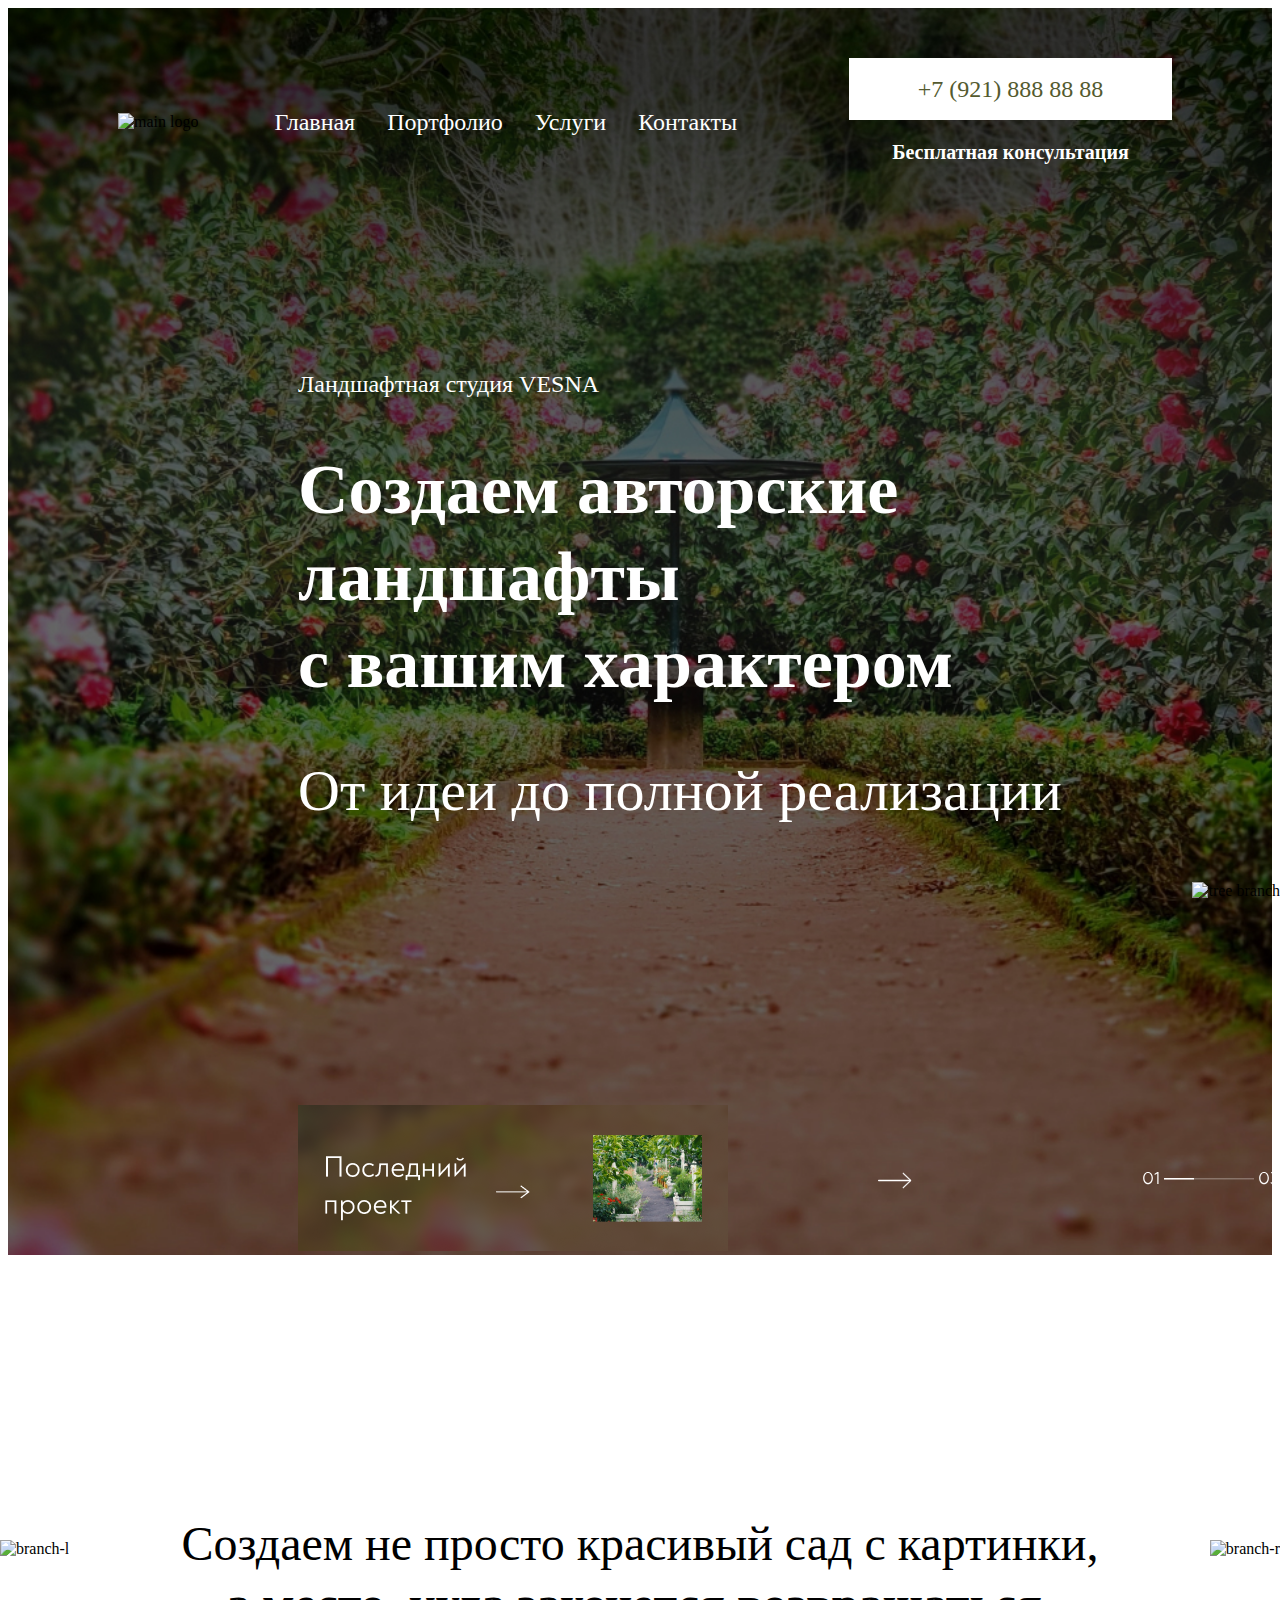
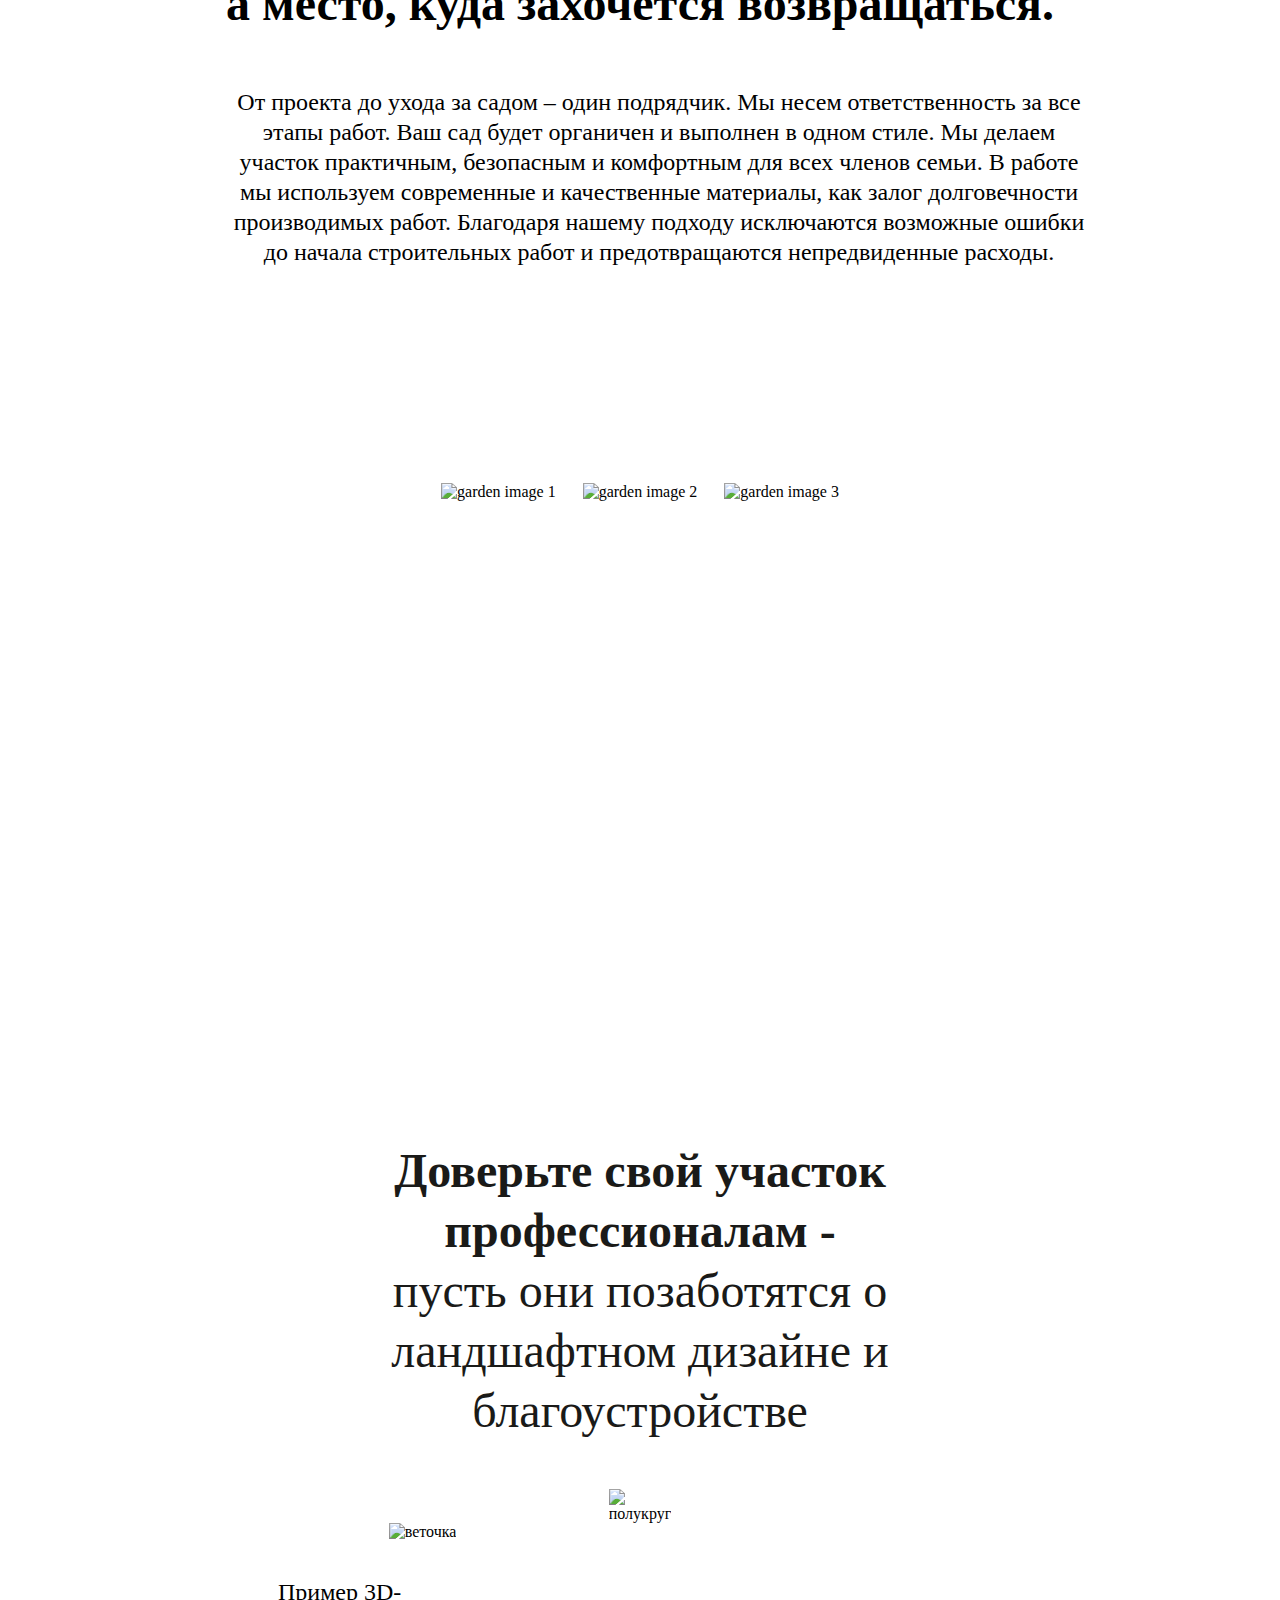
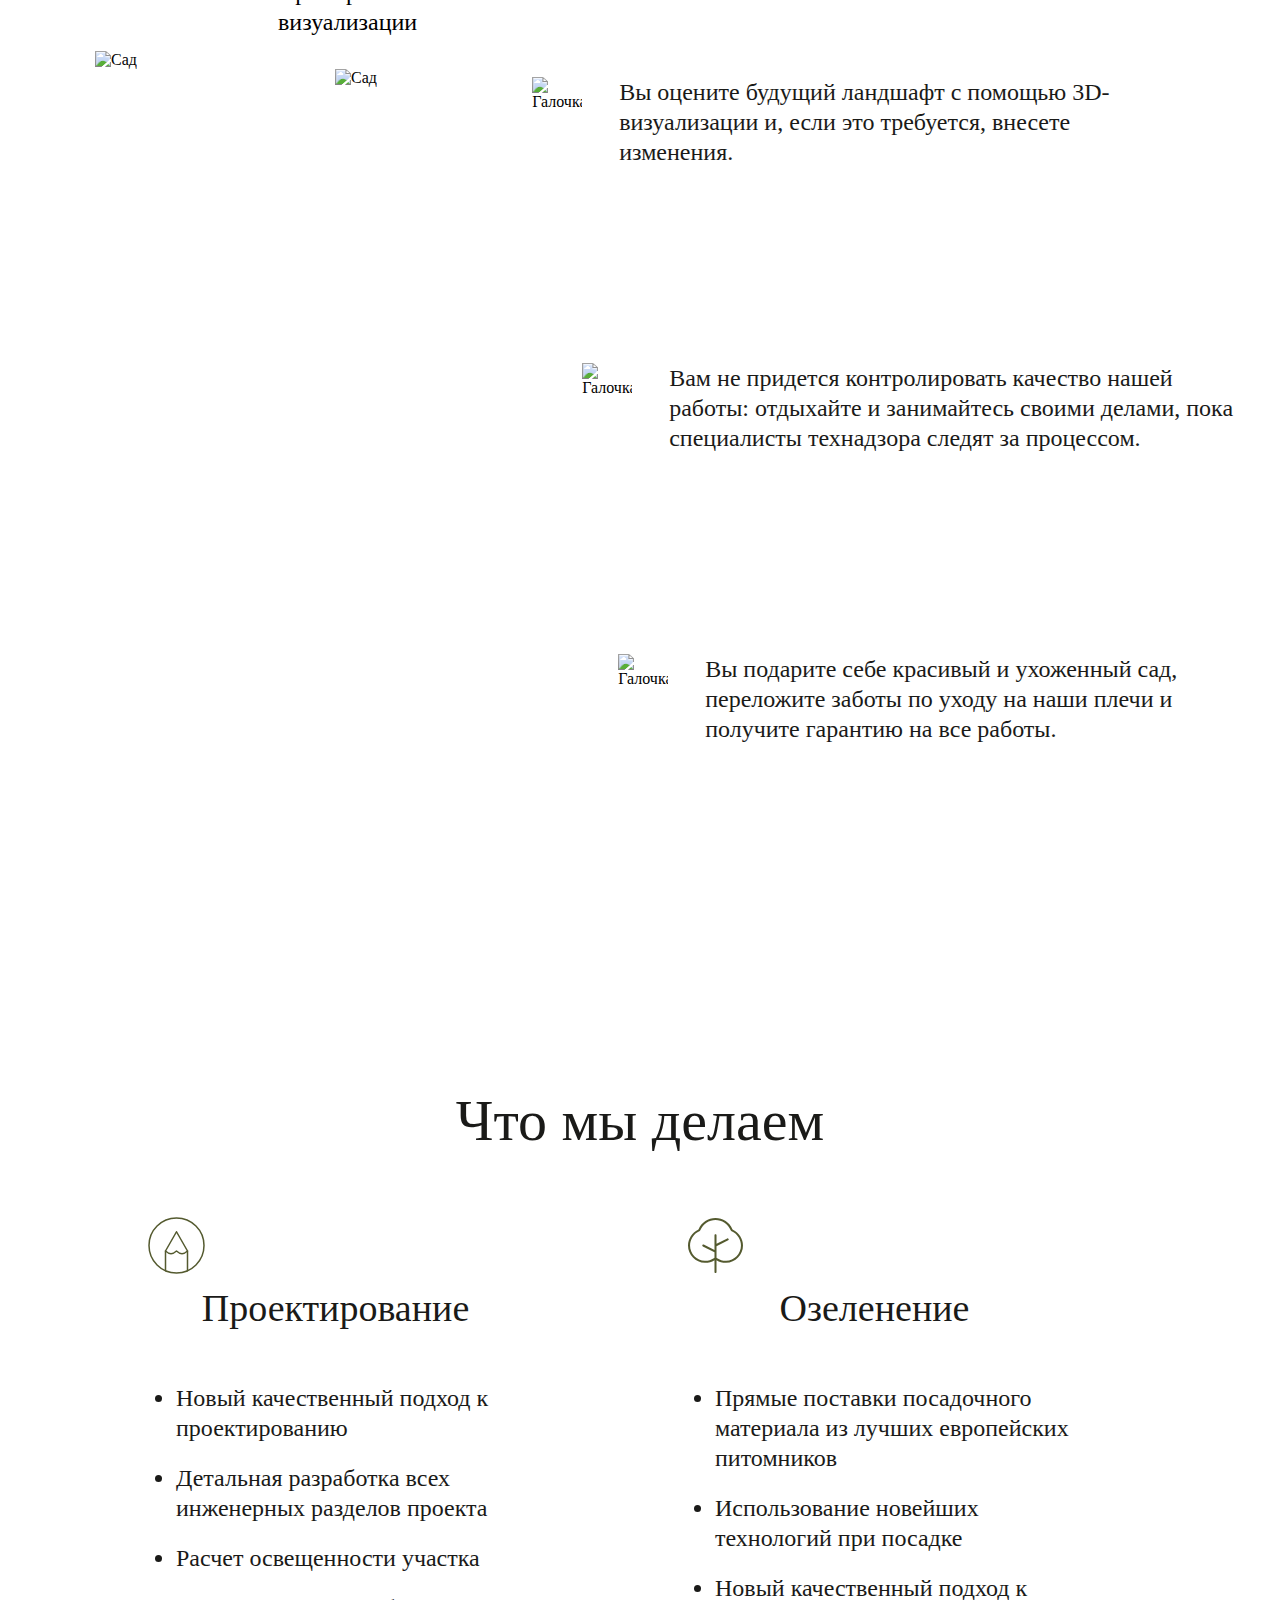
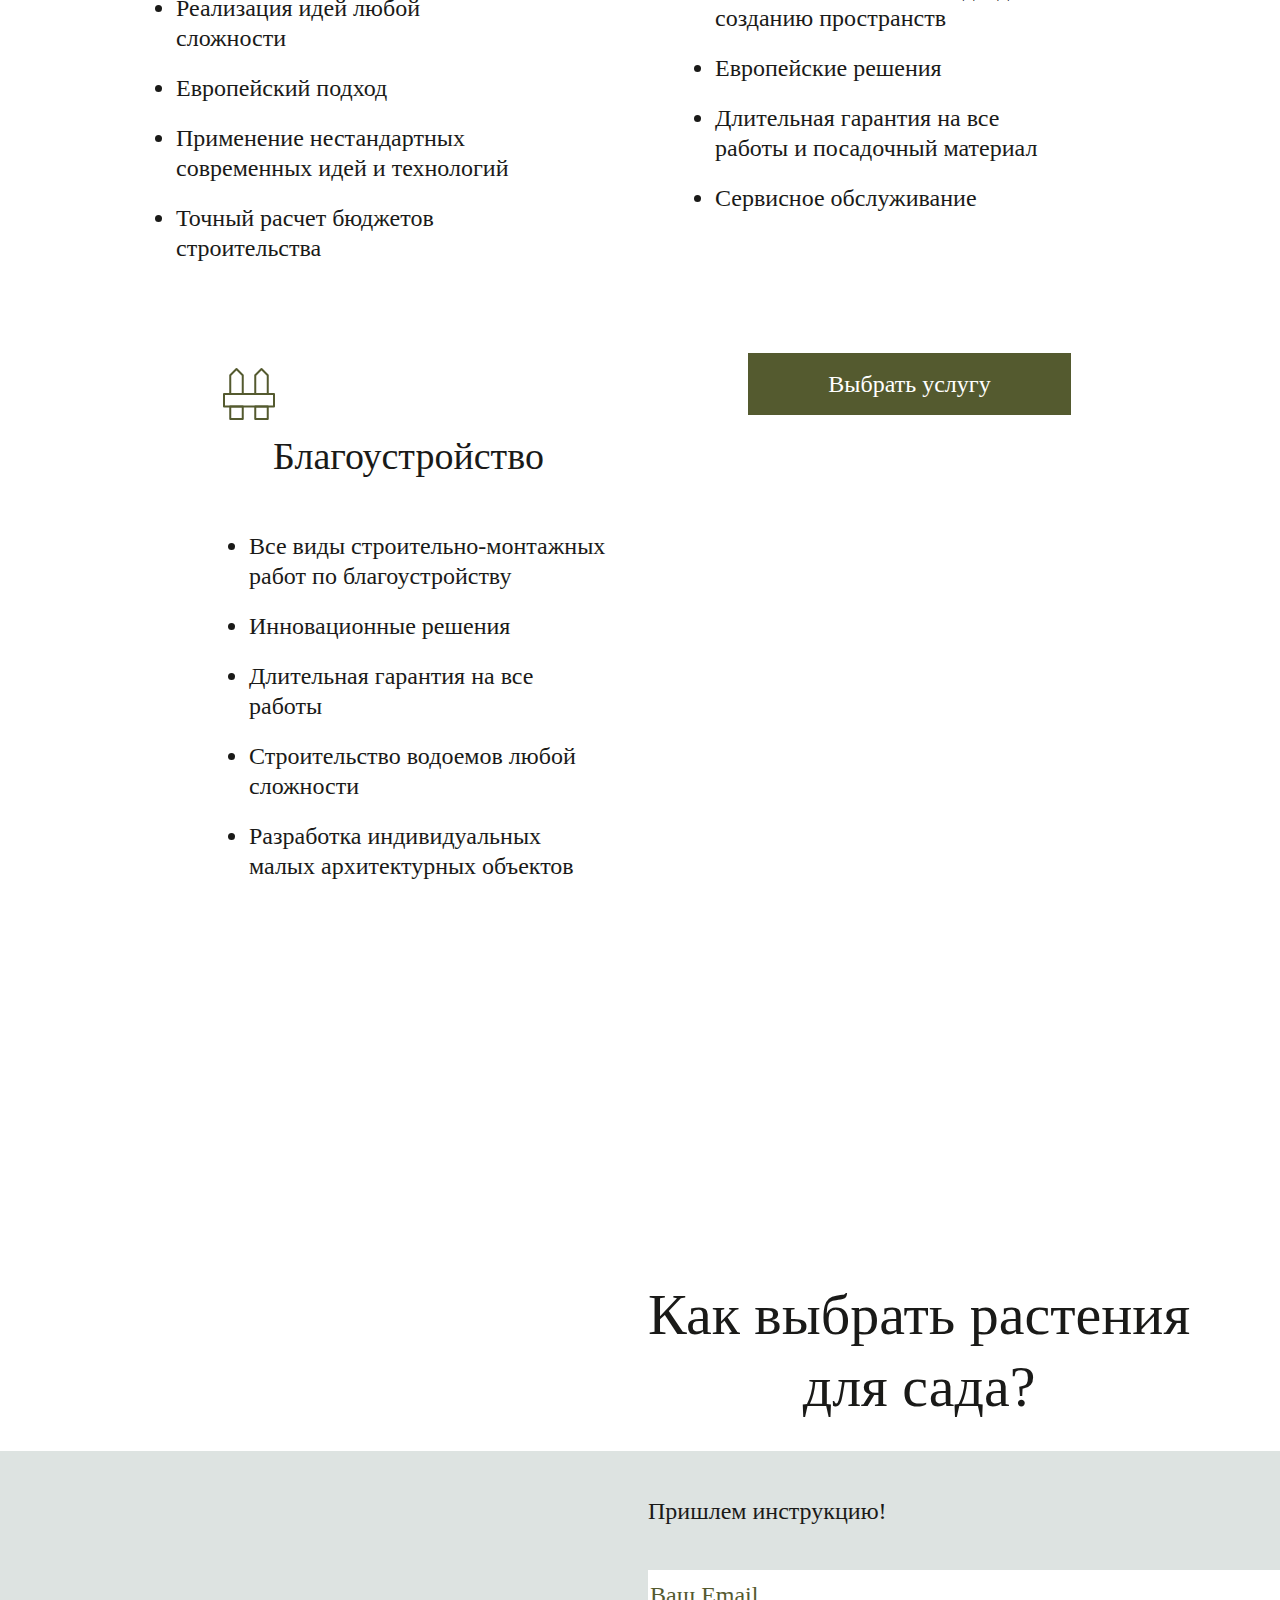
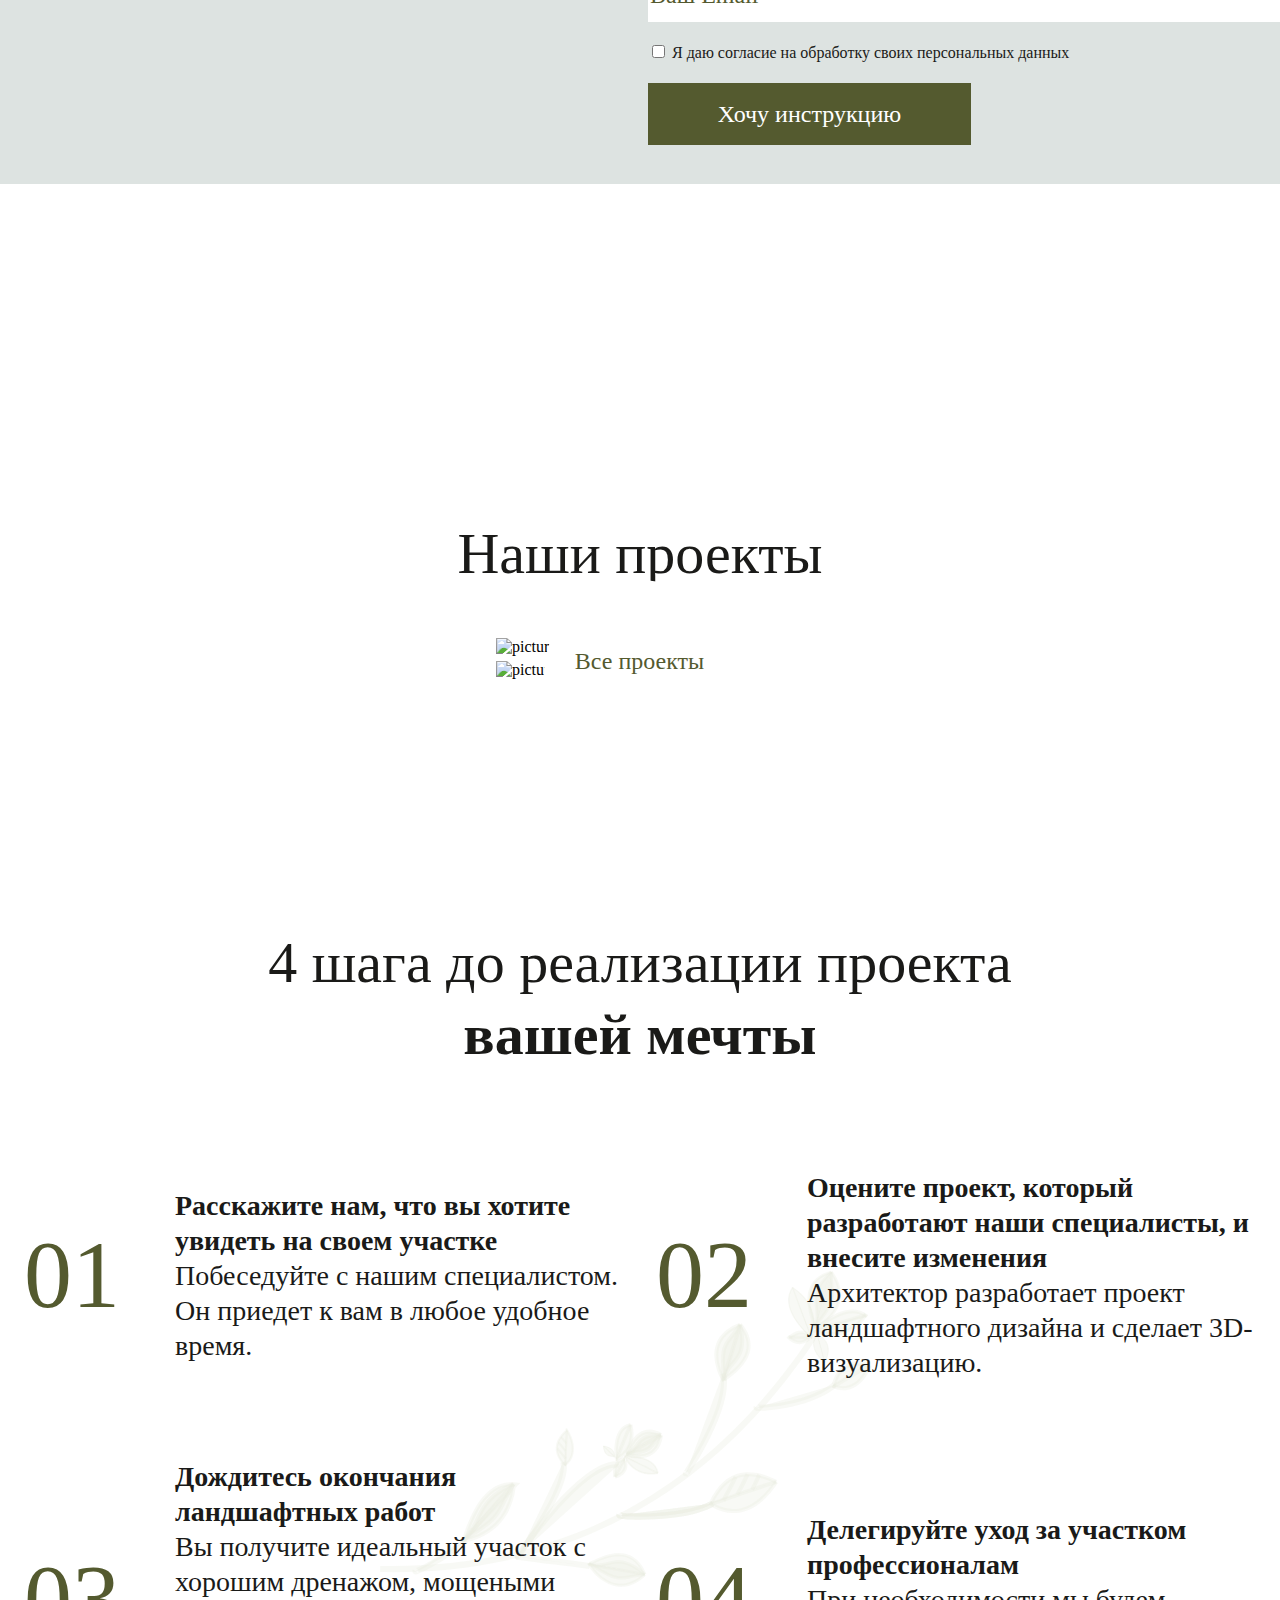
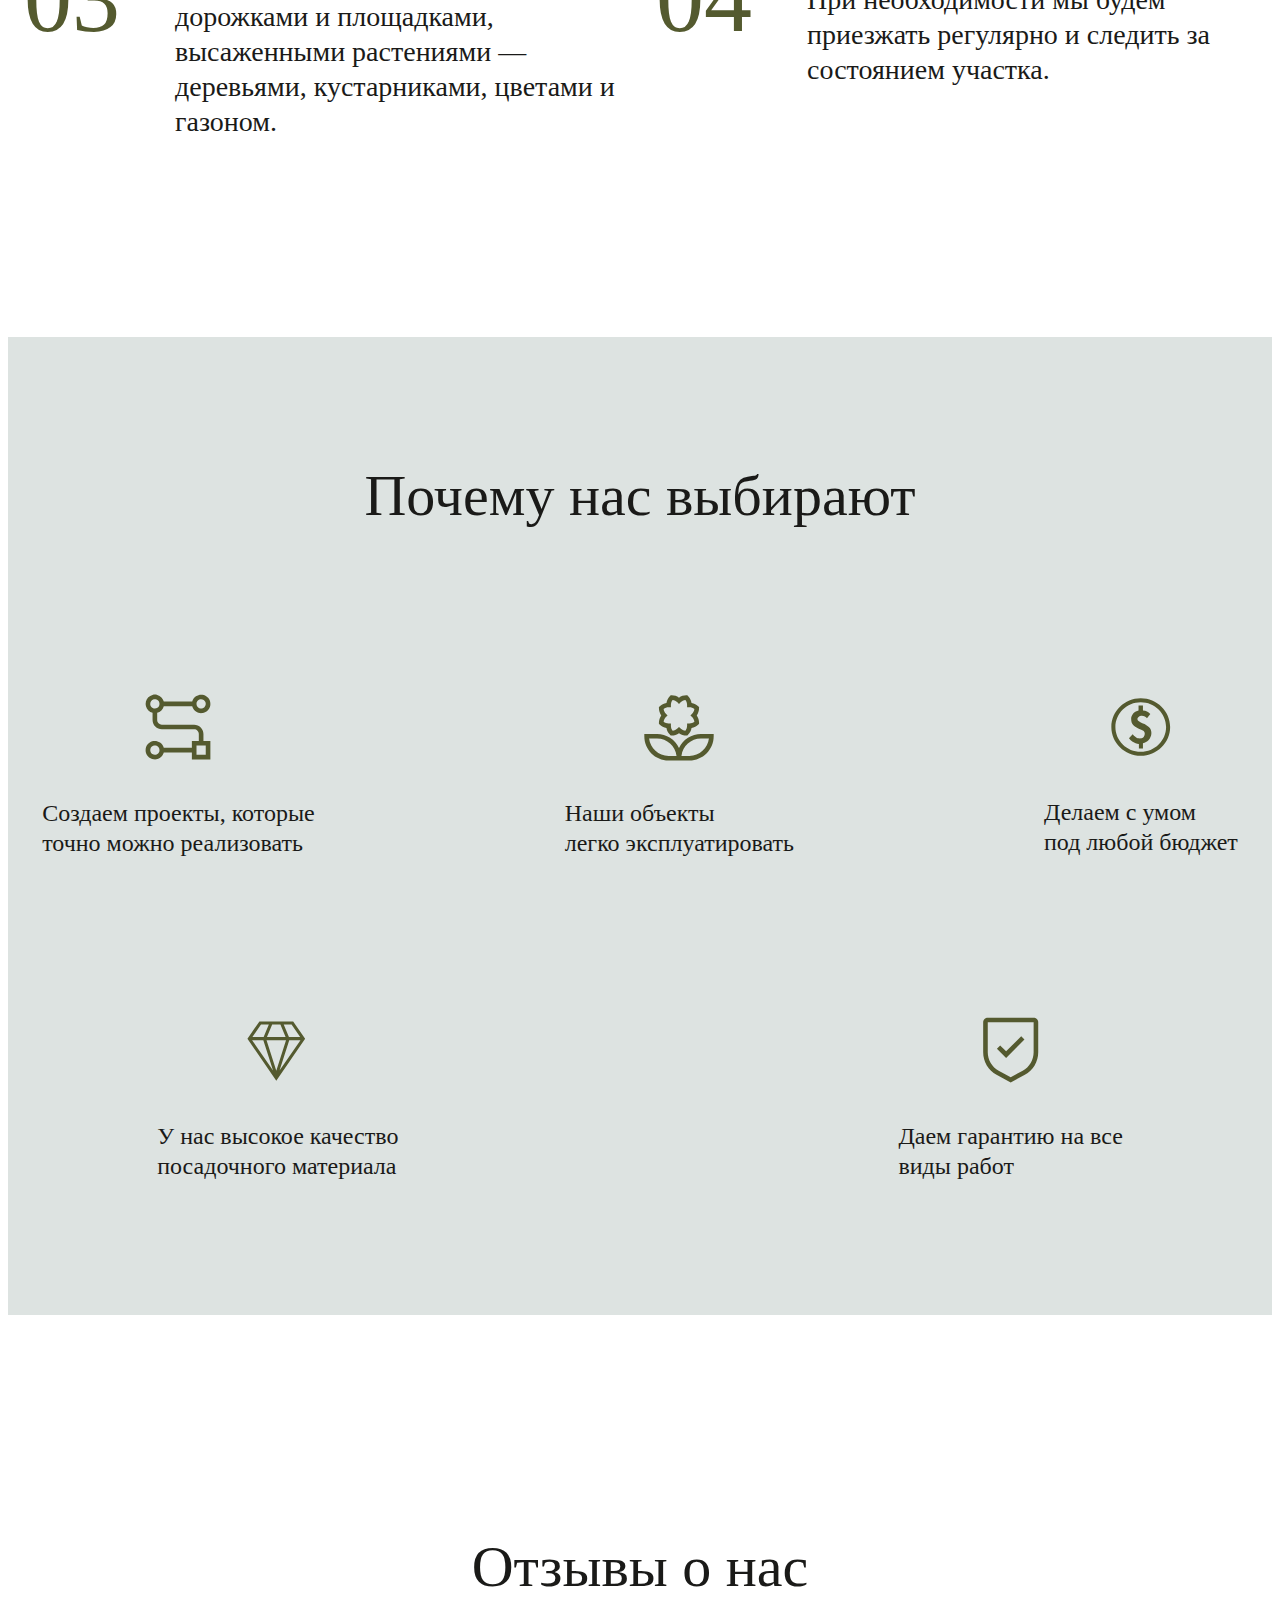
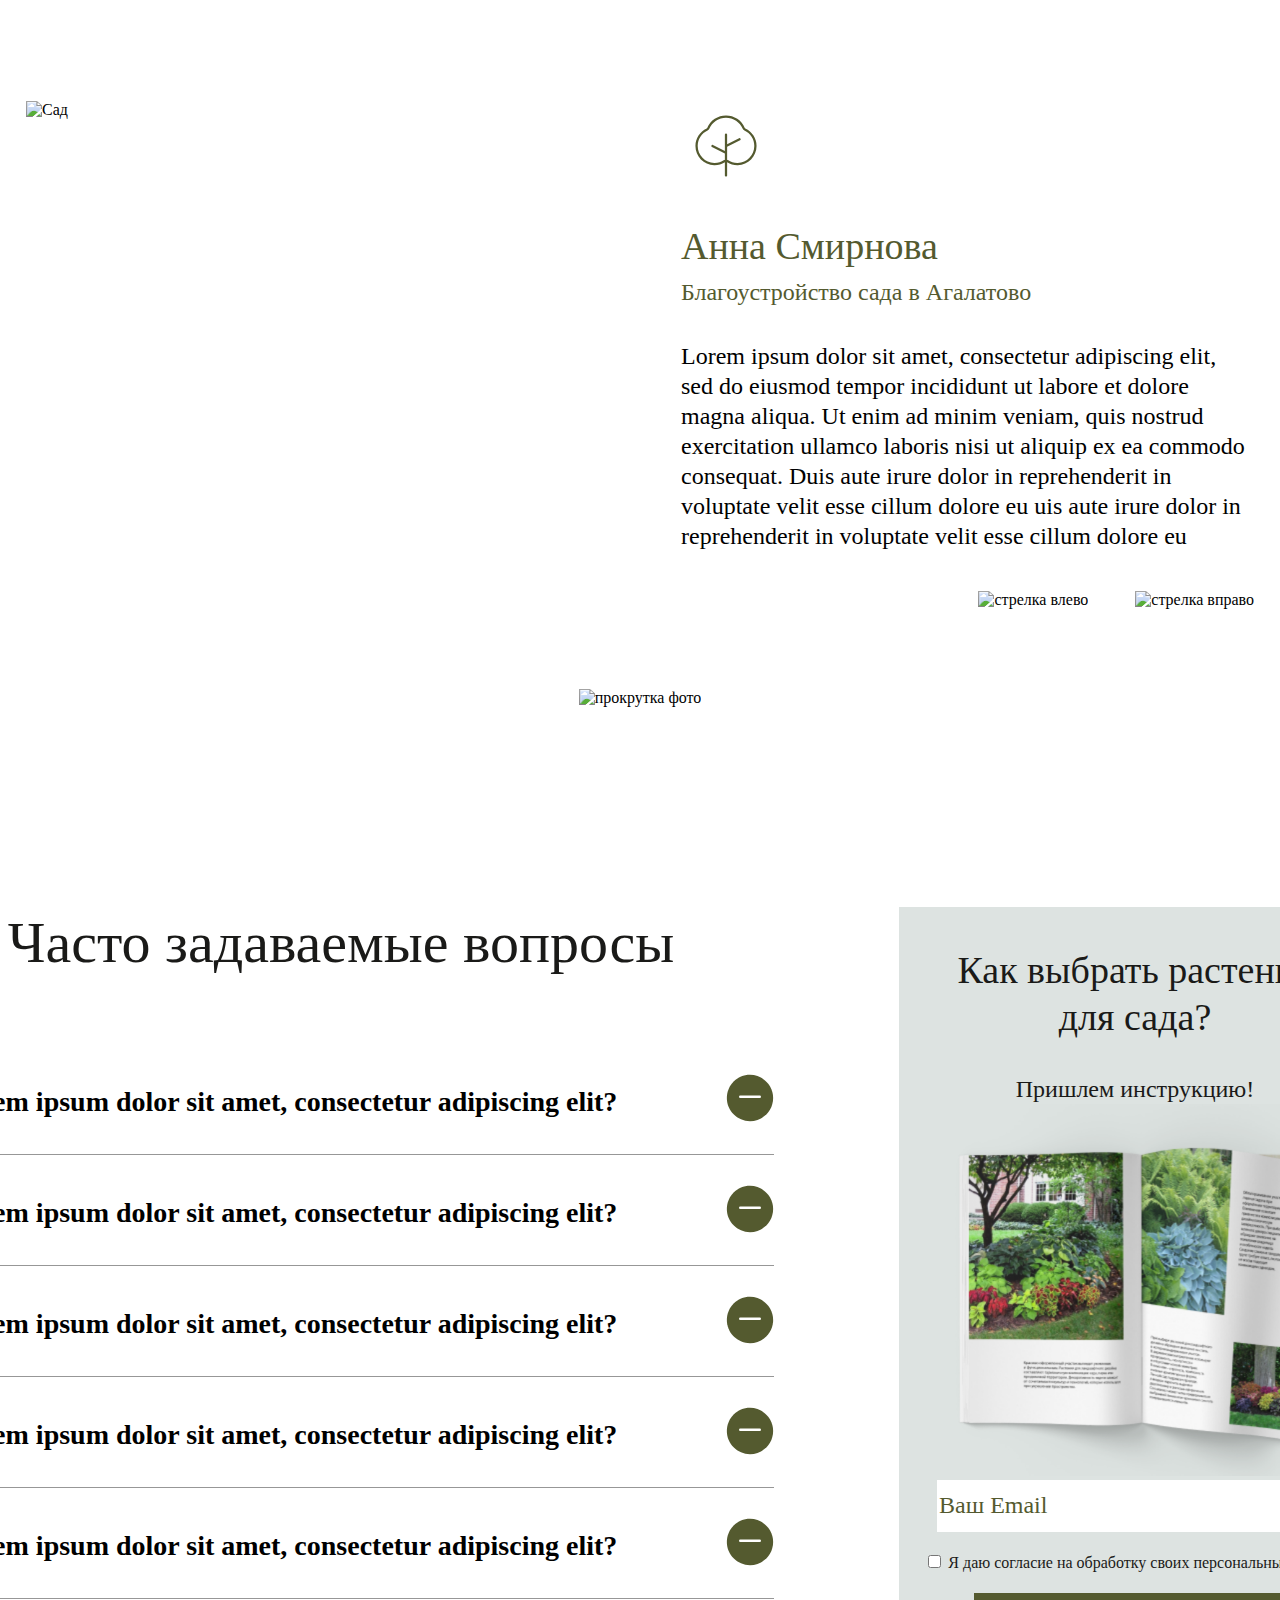
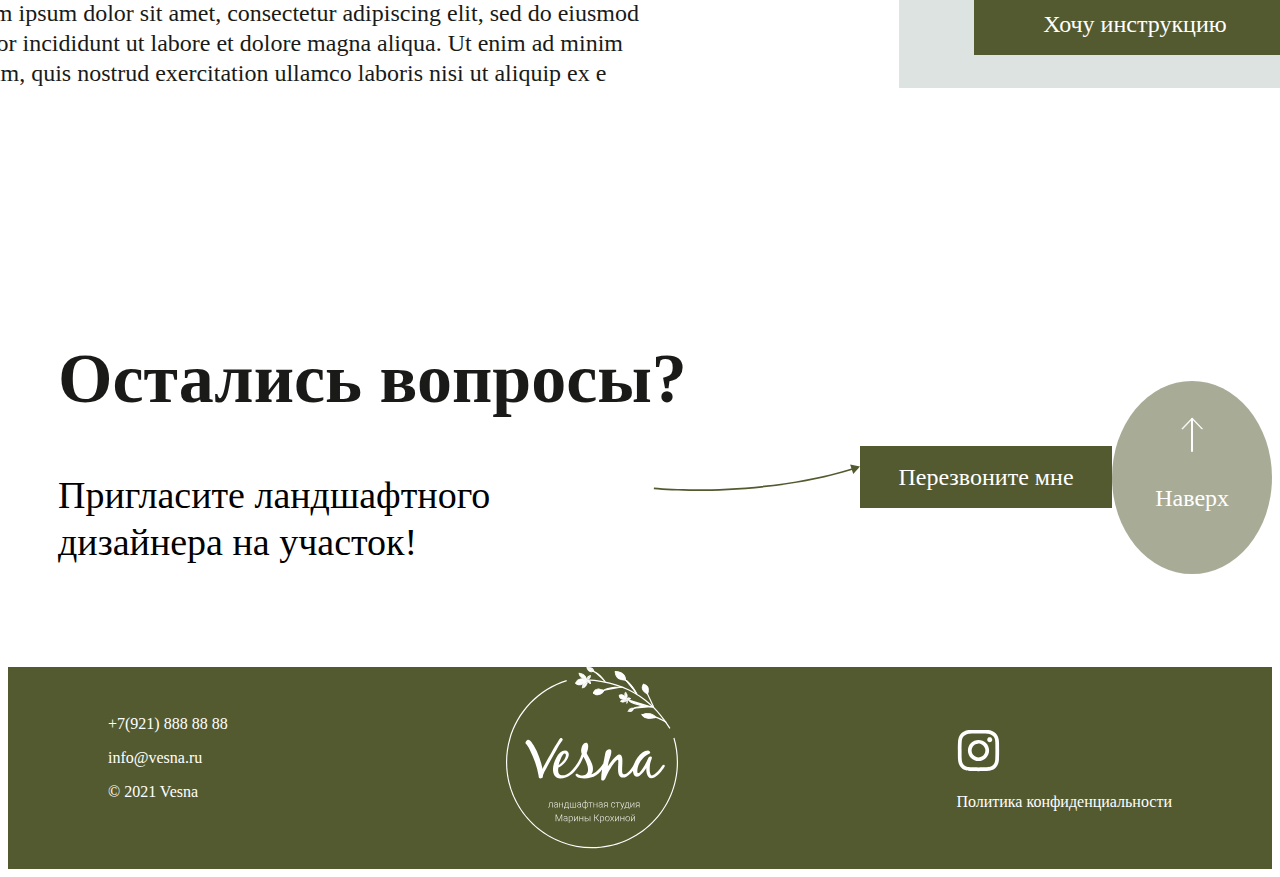
==== index.html @ ad6e8a9a "add adaptive des dream priv" ====
<!DOCTYPE html>
<html lang="ru">

<head>
  <meta charset="UTF-8" />
  <meta http-equiv="X-UA-Compatible" content="IE=edge" />
  <meta name="viewport" content="width=device-width, initial-scale=1.0" />
  <title>VESNA</title>
  <link rel="stylesheet" href="assets/styles/css/normalize.css" />
  <link rel="stylesheet" href="assets/styles/css/styles.css" />
  <link rel="preload" href="/assets/fonts/Noah-Bold.woff" as="font" type="font/woff" crossorigin />
  <link rel="preload" href="/assets/fonts/Geometria-Regular.woff" as="font" type="font/woff" crossorigin />
  <link rel="preload" href="/assets/fonts/Geometria-Medium.woff" as="font" type="font/woff" crossorigin />
  <link rel="preload" href="/assets/fonts/Noah-Regular.woff" as="font" type="font/woff" crossorigin />
  <link rel="preload" href="/assets/fonts/MarckScript-Regular.woff" as="font" type="font/woff" crossorigin />
  <link rel="preload" href="/assets/fonts/Geometria-Light.woff" as="font" type="font/woff" crossorigin />
  <link rel="preload" href="/assets/fonts/Noah-RegularItalic.woff" as="font" type="font/woff" crossorigin />
</head>
<!--СДЕЛАЙ GIT PULL!!!!!!-->

<body class="body">
  <!--Алиса\Таня-->
  <!--Переиспользуем vesna-logo, button button--color, branch-r, arrow-r, arrow-l, scroll-->
  <header class="header screen">
    <div class="header__top">
      <img class="vesna-logo" src="assets/images/vesna-logo.svg" alt="main logo" />
      <div class="header__top-right">
        <nav class="header__nav">
          <ul class="header__menu">
            <li class="header__item"> <a class="header__link" href="#">Главная</a></li>
            <li class="header__item"> <a class="header__link" href="#">Портфолио</a></li>
            <li class="header__item"> <a class="header__link" href="#">Услуги</a></li>
            <li class="header__item"> <a class="header__link" href="#">Контакты</a></li>
          </ul>
        </nav>
        <div class="header__button-holder">
          <button class="button button--light">+7 (921) 888 88 88</button>
          <div class="header__button-text-holder">
            <p class="header__button-text">Бесплатная консультация</p>
          </div>
        </div>
      </div>
    </div>
    <div class="header__middle">
      <p class="header__text">Ландшафтная студия VESNA</p>
      <h1 class="main-title">Создаем авторские ландшафты<br> с вашим характером</h1>
      <h2 class="title title--header">От идеи до полной реализации</h2>
      <img class="branch-r" src="assets/images/branch-r.svg" alt="tree branch " />
    </div>
    <div class="header__bottom">
      <div class="header__image-holder"><img src="assets/images/header__project-image.png" alt=""
          class="header__project-image"></div>
      <div class="header__bottom-right">
        <div class="header__arrows"><img src="assets/images/arrow-l.svg" alt="" class="arrow-l"><img
            src="assets/images/arrow-r-light.svg" alt="" class="arrow-r"></div>
        <div class="header__scroll"><img src="assets/images/header__scroll.svg" alt="" class="scroll"></div>
      </div>
    </div>
  </header>
  <main class="main">
    <!--Вика-->
    <!--Переиспользуем description, baranch-r, branch-l-->
    <section class="place screen">
      <div class="place__container">
        <div class="place__description-holder">
          <h3 class="description">
            Создаем не просто красивый сад с картинки,<br>
            <strong>а место, куда захочется возвращаться.</strong>
          </h3>
          <h5 class="place__text">
            От проекта до ухода за садом – один подрядчик. Мы несем
            ответственность за все этапы работ. Ваш сад будет органичен и
            выполнен в одном стиле. Мы делаем участок практичным, безопасным и
            комфортным для всех членов семьи. В работе мы используем
            современные и качественные материалы, как залог долговечности
            производимых работ. Благодаря нашему подходу исключаются возможные
            ошибки до начала строительных работ и предотвращаются
            непредвиденные расходы.
          </h5>
        </div>
      </div>
      <div class="place__left">
        <img class="branch-l" src="assets/images/branch-l.svg" alt="branch-l" />
      </div>
      </div>
      <div class="place__right">
        <img class="branch-r" src="assets/images/branch-r.svg" alt="branch-r" />
      </div>
      <div class="place__garden">
        <img class="place__img" src="assets/images/garden__img--1.jpg" alt="garden image 1" />
        <img class="place__img" src="assets/images/garden__img--2.jpg" alt="garden image 2" />
        <img class="place__img" src="assets/images/garden__img--3.jpg" alt="garden image 3" />
      </div>
    </section>
    <!--Арина-->
    <!--Переиспользуем description, branch-up-->
    <section class="location screen">
      <h3 class="description">
        <b>Доверьте свой участок профессионалам -</b> пусть они позаботятся о
        ландшафтном дизайне и благоустройстве
      </h3>
      <div class="location__background">
        <div class="location__background-set">
          <img class="semicircle" src="assets/images/semicircle.svg" alt="полукруг" />
          <img class="branch-up" src="assets/images/branch-up.svg" alt="веточка" />
        </div>
      </div>
      <div class="location__content">
        <div class="location__examples">
          <h5 class="location__examples-note">Пример 3D-визуализации</h5>
          <img class="location__examples-image1" src="assets/images/location_screen1.png" alt="Сад" />
          <img class="location__examples-image2" src="assets/images/location_screen2.png" alt="Сад" />
        </div>
        <div class="location__block">
          <div class="location__block-1">
            <img class="tick-circle" src="assets/images/tick-circle.svg" alt="Галочка" />
            <h5 class="location__block-note">
              Вы оцените будущий ландшафт с помощью 3D-визуализации и, если это
              требуется, внесете изменения.
            </h5>
          </div>
          <div class="location__block-2">
            <img class="tick-circle" src="assets/images/tick-circle.svg" alt="Галочка" />
            <h5 class="location__block-note">
              Вам не придется контролировать качество нашей работы: отдыхайте и
              занимайтесь своими делами, пока специалисты технадзора следят за
              процессом.
            </h5>
          </div>
          <div class="location__block-3">
            <img class="tick-circle" src="assets/images/tick-circle.svg" alt="Галочка" />
            <h5 class="location__block-note">
              Вы подарите себе красивый и ухоженный сад, переложите заботы по
              уходу на наши плечи и получите гарантию на все работы.
            </h5>
          </div>
        </div>
      </div>
    </section>

    <!--Вика-->
    <!--Переиспользуем title, pencil-logo, tree-logo,fence-logo, button-->
    <section class="services screen">
      <h2 class="title">Что мы делаем</h2>
      <div class="services__container">
        <div class="services__content">
          <h4 class="services__subtitle">Проектирование</h4>
          <img class="pencil-logo" src="assets/images/pencil-logo.svg" alt="pencil logo" />
          <ul class="services__list">
            <li class="services__text">
              Новый качественный подход к проектированию
            </li>
            <li class="services__text">
              Детальная разработка всех инженерных разделов проекта
            </li>
            <li class="services__text">Расчет освещенности участка</li>
            <li class="services__text">Реализация идей любой сложности</li>
            <li class="services__text">Европейский подход</li>
            <li class="services__text">
              Применение нестандартных современных идей и технологий
            </li>
            <li class="services__text">
              Точный расчет бюджетов строительства
            </li>
          </ul>
        </div>
        <div class="services__content">
          <h4 class="services__subtitle">Озеленение</h4>
          <img class="tree-logo" src="assets/images/tree-logo.svg" alt="tree logo" />
          <ul class="services__list">
            <li class="services__text">
              Прямые поставки посадочного материала из лучших европейских
              питомников
            </li>
            <li class="services__text">
              Использование новейших технологий при посадке
            </li>
            <li class="services__text">
              Новый качественный подход к созданию пространств
            </li>
            <li class="services__text">Европейские решения</li>
            <li class="services__text">
              Длительная гарантия на все работы и посадочный материал
            </li>
            <li class="services__text">Сервисное обслуживание</li>
          </ul>
        </div>
        <div class="services__content">
          <h4 class="services__subtitle">Благоустройство</h4>
          <img class="fence-logo" src="assets/images/fence-logo.svg" alt="fence logo" />
          <ul class="services__list">
            <li class="services__text">
              Все виды строительно-монтажных работ по благоустройству
            </li>
            <li class="services__text">Инновационные решения</li>
            <li class="services__text">Длительная гарантия на все работы</li>
            <li class="services__text">
              Строительство водоемов любой сложности
            </li>
            <li class="services__text">
              Разработка индивидуальных малых архитектурных объектов
            </li>
          </ul>
        </div>
        <button class="button">Выбрать услугу</button>
      </div>
    </section>
    <!--Таня-->
    <!--Переиспользуем title, button-->
    <section class="instruction screen">
      <div class="instruction__background"></div>
      <!--<div class="instruction__logoholder">
                <img src="" alt="" class="0" />
                <img src="" alt="" class="0" />
            </div>-->
      <div class="instruction__imageholder">
        <img src="assets/images/instruction__image.png" alt="" class="instruction__image" />
      </div>
      <div class="get-instruction">
        <div class="get-instruction__titleholder">
          <h2 class="title">
            Как выбрать растения<br />
            для сада?
          </h2>
        </div>
        <div class="get-instruction__interactions">
          <div class="get-instruction__textholder">
            <p class="get-instruction__text">Пришлем инструкцию!</p>
          </div>
          <form action="" class="get-instruction__inputholder">
            <input class="get-instruction__input" type="text" id="email" name="email" value="Ваш Email">
          </form>
          <form action="" class="get-instruction_checkboxholder">
            <input type="checkbox" id="consent" name="consent" value="consent">
            <label for="consent" class="get-instruction__label">Я даю согласие на обработку своих персональных
              данных</label>
          </form>
          <button class="button">Хочу инструкцию</button>
        </div>
      </div>
    </section>
    <!--Аня-->
    <!--Переиспользуем title, button button--shape button--color, arrow-r-->
    <!--Аня-->
    <!--Переиспользуем title, button button--shape button--color, arrow-r-->
    <section class="designes screen">
      <div class="designes__container">
        <div class="designes__title-holder">
          <h2 class="title">Наши проекты</h2>
        </div>
        <div class="designes__image">
          <img src="./assets/images/designes__img1.jpg" alt="picture1" class="designes__img" />
          <img src="./assets/images/designes__img2.jpg" alt="picture2" class="designes__img" />
          <img src="./assets/images/designes__img3.jpg" alt="picture3" class="designes__img" />
          <img src="./assets/images/designes__img4.jpg" alt="picture4" class="designes__img" />

          <button class="button button--shape button--light">
            <h5 class="button__text">Все проекты</h5> <img src="assets/images/arrow-r.svg" alt="" class="arrow-r">
          </button>
        </div>

      </div>
    </section>
    <!--Аня-->
    <!--Переиспользуем title, round-logo-->
    <section class="dream screen">
      <div class="dream__title-holder">
        <h2 class="title">
          4 шага до реализации проекта <strong><br>вашей мечты</strong>
        </h2>
      </div>
      <div class="dream__container">
        <div class="dream__item">
          <p class="dream__number">01</p>
          <p class="dream__text">
            <strong>Расскажите нам, что вы хотите увидеть на своем участке</strong>
            <br />Побеседуйте с нашим специалистом. Он приедет к вам в любое
            удобное время.
          </p>
        </div>
        <div class="dream__item">
          <p class="dream__number">02</p>
          <p class="dream__text">
            <strong>Оцените проект, который разработают наши специалисты, и внесите
              изменения</strong><br />Архитектор разработает проект ландшафтного дизайна и
            сделает 3D-визуализацию.
          </p>
        </div>
        <div class="dream__item">
          <p class="dream__number">03</p>
          <p class="dream__text">
            <strong>Дождитесь окончания ландшафтных работ</strong><br />Вы
            получите идеальный участок с хорошим дренажом, мощеными дорожками
            и площадками, высаженными растениями — деревьями, кустарниками,
            цветами и газоном.
          </p>
        </div>
        <div class="dream__item">
          <p class="dream__number">04</p>
          <p class="dream__text">
            <strong>Делегируйте уход за участком профессионалам</strong><br />При необходимости мы будем
            приезжать
            регулярно и следить за
            состоянием участка.
          </p>
        </div>
        <img class="dream__image round-logo" src="./assets/images/round-logo.svg" alt="">
      </div>
    </section>
    <!--Аня-->
    <!--Переиспользуем title, way-logo, flower-logo, money-logo, stone-logo, shield-logo-->
    <section class="privilege screen">
      <div class="privilege__container">
        <div class="privilege__titleholder">
          <h2 class="title">Почему нас выбирают</h2>
        </div>

        <div class="privilege__up">
          <div class="privilege__part">
            <img class="privilege__image way-logo" src="./assets/images/way-logo.svg" alt="" />
            <p class="privilege__text">
              Создаем проекты, которые<br> точно можно реализовать
            </p>
          </div>
          <div class="privilege__part">
            <img class="privilege__image flower-logo" src="./assets/images/flower-logo.svg" alt="" />
            <p class="privilege__text">Наши объекты<br> легко эксплуатировать</p>
          </div>
          <div class="privilege__part">
            <img class="privilege__image money-logo" src="./assets/images/money-logo.svg" alt="" />
            <p class="privilege__text">Делаем с умом<br> под любой бюджет</p>
          </div>
        </div>
        <div class="privilege__down">
          <div class="privilege__part">
            <img class="privilege__image stone-logo" src="./assets/images/stone-logo.svg" alt="" />
            <p class="privilege__text">
              У нас высокое качество<br> посадочного материала
            </p>
          </div>
          <div class="privilege__part">
            <img class="privilege__image shield-logo" src="./assets/images/shield-logo.svg" alt="" />
            <p class="privilege__text">Даем гарантию на все<br> виды работ</p>
          </div>
        </div>
      </div>
      </div>
    </section>
    <!--Арина-->
    <!--Переиспользуем title, tree-logo, arrow-l, arrow-r, scroll-->
    <section class="feedback screen">
      <div class="feedback__container">
        <div class="feedback__container-title">
          <h2 class="title">Отзывы о нас</h2>
        </div>
        <div class="feedback__content">
          <img class="feedback__content-image" src="assets/images/garden_feedback.png" alt="Сад" />
          <div class="feedback__content-review">
            <img class="tree-logo" src="assets/images/tree-logo.svg" alt="дерево" />

            <h4 class="feedback__content-text-name">Анна Смирнова</h4>
            <h5 class="feedback__content-text-1">Благоустройство сада в Агалатово</h5>
            <h5 class="feedback__content-text">
              Lorem ipsum dolor sit amet, consectetur adipiscing elit, sed do
              eiusmod tempor incididunt ut labore et dolore magna aliqua. Ut
              enim ad minim veniam, quis nostrud exercitation ullamco laboris
              nisi ut aliquip ex ea commodo consequat. Duis aute irure dolor in
              reprehenderit in voluptate velit esse cillum dolore eu uis aute
              irure dolor in reprehenderit in voluptate velit esse cillum dolore
              eu
            </h5>
            <div class="feedback__content-review-arrows">
              <img class="arrow-l" src="assets/images/arrow-l.svg" alt="стрелка влево" />
              <img class="arrow-r" src="assets/images/arrow-r.svg" alt="стрелка вправо" />
            </div>
          </div>
        </div>
        <div class="feedback__container-scroll">
          <img class="scroll" src="assets/images/scroll.svg" alt="прокрутка фото" />
        </div>
      </div>
    </section>
    <!--Таня-->
    <!--Переиспользуем title, instruction instruction--size, button-->
    <section class="questions screen">
      <div class="questions__container">
        <div class="questions__content-holder">
          <div class="questions__title-holder">
            <h2 class="title">Часто задаваемые вопросы</h2>
          </div>
          <div class="questions__question-holder">
            <ul class="questions__list">
              <li class="questions__question">
                <label for="first" class="questions__label">Lorem ipsum dolor sit amet, consectetur adipiscing
                  elit? <span class="questions-icon"><svg xmlns="http://www.w3.org/2000/svg" viewBox="0 0 48 48"
                      height="48" width="48">
                      <g class="nc-int-icon js-nc-int-icon nc-int-icon-rotate">
                        <g class="nc-int-icon-a">
                          <path
                            d="M24 0.855469C36.7807 0.855469 47.1429 11.2177 47.1429 23.9983C47.1429 36.779 36.7807 47.1412 24 47.1412C11.2194 47.1412 0.857178 36.779 0.857178 23.9983C0.857178 11.2177 11.2194 0.855469 24 0.855469Z"
                            fill="#545A2F"></path>
                          <line x1="14.25" y1="22.75" x2="33.75" y2="22.75" stroke="white" stroke-width="2.5"
                            stroke-linecap="round"></line>
                        </g>
                        <g class="nc-int-icon-b">
                          <path
                            d="M11.2 21.9992C11.2 21.6412 11.3422 21.2978 11.5954 21.0446C11.8485 20.7915 12.1919 20.6492 12.55 20.6492H20.65V12.5492C20.65 12.1912 20.7922 11.8478 21.0454 11.5946C21.2985 11.3415 21.6419 11.1992 22 11.1992C22.358 11.1992 22.7014 11.3415 22.9545 11.5946C23.2077 11.8478 23.35 12.1912 23.35 12.5492V20.6492H31.4499C31.808 20.6492 32.1514 20.7915 32.4045 21.0446C32.6577 21.2978 32.7999 21.6412 32.7999 21.9992C32.7999 22.3573 32.6577 22.7006 32.4045 22.9538C32.1514 23.207 31.808 23.3492 31.4499 23.3492H23.35V31.4492C23.35 31.8073 23.2077 32.1506 22.9545 32.4038C22.7014 32.657 22.358 32.7992 22 32.7992C21.6419 32.7992 21.2985 32.657 21.0454 32.4038C20.7922 32.1506 20.65 31.8073 20.65 31.4492V23.3492H12.55C12.1919 23.3492 11.8485 23.207 11.5954 22.9538C11.3422 22.7006 11.2 22.3573 11.2 21.9992Z"
                            fill="#545A2F"></path>
                          <path
                            d="M21.9999 43.5984C27.7286 43.5984 33.2226 41.3227 37.2734 37.2719C41.3242 33.2212 43.5999 27.7271 43.5999 21.9984C43.5999 16.2698 41.3242 10.7757 37.2734 6.72493C33.2226 2.67415 27.7286 0.398438 21.9999 0.398438C16.2712 0.398438 10.7772 2.67415 6.7264 6.72493C2.67561 10.7757 0.399902 16.2698 0.399902 21.9984C0.399902 27.7271 2.67561 33.2212 6.7264 37.2719C10.7772 41.3227 16.2712 43.5984 21.9999 43.5984ZM21.9999 40.8984C19.5179 40.8984 17.0602 40.4096 14.7672 39.4598C12.4741 38.5099 10.3906 37.1178 8.63558 35.3628C6.88056 33.6077 5.48839 31.5242 4.53858 29.2312C3.58877 26.9381 3.0999 24.4804 3.0999 21.9984C3.0999 19.5165 3.58877 17.0588 4.53858 14.7657C5.48839 12.4727 6.88056 10.3891 8.63558 8.63412C10.3906 6.87909 12.4741 5.48693 14.7672 4.53711C17.0602 3.5873 19.5179 3.09844 21.9999 3.09844C27.0125 3.09844 31.8198 5.08968 35.3642 8.63412C38.9087 12.1786 40.8999 16.9858 40.8999 21.9984C40.8999 27.011 38.9087 31.8183 35.3642 35.3628C31.8198 38.9072 27.0125 40.8984 21.9999 40.8984Z"
                            fill="#545A2F"></path>
                        </g>
                      </g>
                    </svg></span>
                </label>
                <input type="radio" name="accordeon" class="questions__input" id="first">
                <div class="questions__text-holder">
                  <p class="questions__text">Lorem ipsum dolor sit amet, consectetur adipiscing elit, sed do eiusmod
                    tempor incididunt ut labore et dolore magna aliqua. Ut enim ad minim veniam, quis nostrud
                    exercitation
                    ullamco laboris nisi ut aliquip ex e</p>
                </div>
              </li>
              <li class="questions__question">
                <label for="second" class="questions__label">Lorem ipsum dolor sit amet, consectetur adipiscing
                  elit?<span class="questions-icon"><svg xmlns="http://www.w3.org/2000/svg" viewBox="0 0 48 48"
                      height="48" width="48">
                      <g class="nc-int-icon js-nc-int-icon nc-int-icon-rotate">
                        <g class="nc-int-icon-a">
                          <path
                            d="M24 0.855469C36.7807 0.855469 47.1429 11.2177 47.1429 23.9983C47.1429 36.779 36.7807 47.1412 24 47.1412C11.2194 47.1412 0.857178 36.779 0.857178 23.9983C0.857178 11.2177 11.2194 0.855469 24 0.855469Z"
                            fill="#545A2F"></path>
                          <line x1="14.25" y1="22.75" x2="33.75" y2="22.75" stroke="white" stroke-width="2.5"
                            stroke-linecap="round"></line>
                        </g>
                        <g class="nc-int-icon-b">
                          <path
                            d="M11.2 21.9992C11.2 21.6412 11.3422 21.2978 11.5954 21.0446C11.8485 20.7915 12.1919 20.6492 12.55 20.6492H20.65V12.5492C20.65 12.1912 20.7922 11.8478 21.0454 11.5946C21.2985 11.3415 21.6419 11.1992 22 11.1992C22.358 11.1992 22.7014 11.3415 22.9545 11.5946C23.2077 11.8478 23.35 12.1912 23.35 12.5492V20.6492H31.4499C31.808 20.6492 32.1514 20.7915 32.4045 21.0446C32.6577 21.2978 32.7999 21.6412 32.7999 21.9992C32.7999 22.3573 32.6577 22.7006 32.4045 22.9538C32.1514 23.207 31.808 23.3492 31.4499 23.3492H23.35V31.4492C23.35 31.8073 23.2077 32.1506 22.9545 32.4038C22.7014 32.657 22.358 32.7992 22 32.7992C21.6419 32.7992 21.2985 32.657 21.0454 32.4038C20.7922 32.1506 20.65 31.8073 20.65 31.4492V23.3492H12.55C12.1919 23.3492 11.8485 23.207 11.5954 22.9538C11.3422 22.7006 11.2 22.3573 11.2 21.9992Z"
                            fill="#545A2F"></path>
                          <path
                            d="M21.9999 43.5984C27.7286 43.5984 33.2226 41.3227 37.2734 37.2719C41.3242 33.2212 43.5999 27.7271 43.5999 21.9984C43.5999 16.2698 41.3242 10.7757 37.2734 6.72493C33.2226 2.67415 27.7286 0.398438 21.9999 0.398438C16.2712 0.398438 10.7772 2.67415 6.7264 6.72493C2.67561 10.7757 0.399902 16.2698 0.399902 21.9984C0.399902 27.7271 2.67561 33.2212 6.7264 37.2719C10.7772 41.3227 16.2712 43.5984 21.9999 43.5984ZM21.9999 40.8984C19.5179 40.8984 17.0602 40.4096 14.7672 39.4598C12.4741 38.5099 10.3906 37.1178 8.63558 35.3628C6.88056 33.6077 5.48839 31.5242 4.53858 29.2312C3.58877 26.9381 3.0999 24.4804 3.0999 21.9984C3.0999 19.5165 3.58877 17.0588 4.53858 14.7657C5.48839 12.4727 6.88056 10.3891 8.63558 8.63412C10.3906 6.87909 12.4741 5.48693 14.7672 4.53711C17.0602 3.5873 19.5179 3.09844 21.9999 3.09844C27.0125 3.09844 31.8198 5.08968 35.3642 8.63412C38.9087 12.1786 40.8999 16.9858 40.8999 21.9984C40.8999 27.011 38.9087 31.8183 35.3642 35.3628C31.8198 38.9072 27.0125 40.8984 21.9999 40.8984Z"
                            fill="#545A2F"></path>
                        </g>
                      </g>
                    </svg></span></label>
                <input type="radio" name="accordeon" class="questions__input" id="second">
                <div class="questions__text-holder">
                  <p class="questions__text">Lorem ipsum dolor sit amet, consectetur adipiscing elit, sed do eiusmod
                    tempor incididunt ut labore et dolore magna aliqua. Ut enim ad minim veniam, quis nostrud
                    exercitation
                    ullamco laboris nisi ut aliquip ex e</p>
                </div>
              </li>
              <li class="questions__question">
                <label for="third" class="questions__label">Lorem ipsum dolor sit amet, consectetur adipiscing
                  elit? <span class="questions-icon"><svg xmlns="http://www.w3.org/2000/svg" viewBox="0 0 48 48"
                      height="48" width="48">
                      <g class="nc-int-icon js-nc-int-icon nc-int-icon-rotate">
                        <g class="nc-int-icon-a">
                          <path
                            d="M24 0.855469C36.7807 0.855469 47.1429 11.2177 47.1429 23.9983C47.1429 36.779 36.7807 47.1412 24 47.1412C11.2194 47.1412 0.857178 36.779 0.857178 23.9983C0.857178 11.2177 11.2194 0.855469 24 0.855469Z"
                            fill="#545A2F"></path>
                          <line x1="14.25" y1="22.75" x2="33.75" y2="22.75" stroke="white" stroke-width="2.5"
                            stroke-linecap="round"></line>
                        </g>
                        <g class="nc-int-icon-b">
                          <path
                            d="M11.2 21.9992C11.2 21.6412 11.3422 21.2978 11.5954 21.0446C11.8485 20.7915 12.1919 20.6492 12.55 20.6492H20.65V12.5492C20.65 12.1912 20.7922 11.8478 21.0454 11.5946C21.2985 11.3415 21.6419 11.1992 22 11.1992C22.358 11.1992 22.7014 11.3415 22.9545 11.5946C23.2077 11.8478 23.35 12.1912 23.35 12.5492V20.6492H31.4499C31.808 20.6492 32.1514 20.7915 32.4045 21.0446C32.6577 21.2978 32.7999 21.6412 32.7999 21.9992C32.7999 22.3573 32.6577 22.7006 32.4045 22.9538C32.1514 23.207 31.808 23.3492 31.4499 23.3492H23.35V31.4492C23.35 31.8073 23.2077 32.1506 22.9545 32.4038C22.7014 32.657 22.358 32.7992 22 32.7992C21.6419 32.7992 21.2985 32.657 21.0454 32.4038C20.7922 32.1506 20.65 31.8073 20.65 31.4492V23.3492H12.55C12.1919 23.3492 11.8485 23.207 11.5954 22.9538C11.3422 22.7006 11.2 22.3573 11.2 21.9992Z"
                            fill="#545A2F"></path>
                          <path
                            d="M21.9999 43.5984C27.7286 43.5984 33.2226 41.3227 37.2734 37.2719C41.3242 33.2212 43.5999 27.7271 43.5999 21.9984C43.5999 16.2698 41.3242 10.7757 37.2734 6.72493C33.2226 2.67415 27.7286 0.398438 21.9999 0.398438C16.2712 0.398438 10.7772 2.67415 6.7264 6.72493C2.67561 10.7757 0.399902 16.2698 0.399902 21.9984C0.399902 27.7271 2.67561 33.2212 6.7264 37.2719C10.7772 41.3227 16.2712 43.5984 21.9999 43.5984ZM21.9999 40.8984C19.5179 40.8984 17.0602 40.4096 14.7672 39.4598C12.4741 38.5099 10.3906 37.1178 8.63558 35.3628C6.88056 33.6077 5.48839 31.5242 4.53858 29.2312C3.58877 26.9381 3.0999 24.4804 3.0999 21.9984C3.0999 19.5165 3.58877 17.0588 4.53858 14.7657C5.48839 12.4727 6.88056 10.3891 8.63558 8.63412C10.3906 6.87909 12.4741 5.48693 14.7672 4.53711C17.0602 3.5873 19.5179 3.09844 21.9999 3.09844C27.0125 3.09844 31.8198 5.08968 35.3642 8.63412C38.9087 12.1786 40.8999 16.9858 40.8999 21.9984C40.8999 27.011 38.9087 31.8183 35.3642 35.3628C31.8198 38.9072 27.0125 40.8984 21.9999 40.8984Z"
                            fill="#545A2F"></path>
                        </g>
                      </g>
                    </svg></span></label>
                <input type="radio" name="accordeon" class="questions__input" id="third">
                <div class="questions__text-holder">
                  <p class="questions__text">Lorem ipsum dolor sit amet, consectetur adipiscing elit, sed do eiusmod
                    tempor incididunt ut labore et dolore magna aliqua. Ut enim ad minim veniam, quis nostrud
                    exercitation
                    ullamco laboris nisi ut aliquip ex e</p>
                </div>
              </li>
              <li class="questions__question">
                <label for="fourth" class="questions__label">Lorem ipsum dolor sit amet, consectetur adipiscing
                  elit? <span class="questions-icon"><svg xmlns="http://www.w3.org/2000/svg" viewBox="0 0 48 48"
                      height="48" width="48">
                      <g class="nc-int-icon js-nc-int-icon nc-int-icon-rotate">
                        <g class="nc-int-icon-a">
                          <path
                            d="M24 0.855469C36.7807 0.855469 47.1429 11.2177 47.1429 23.9983C47.1429 36.779 36.7807 47.1412 24 47.1412C11.2194 47.1412 0.857178 36.779 0.857178 23.9983C0.857178 11.2177 11.2194 0.855469 24 0.855469Z"
                            fill="#545A2F"></path>
                          <line x1="14.25" y1="22.75" x2="33.75" y2="22.75" stroke="white" stroke-width="2.5"
                            stroke-linecap="round"></line>
                        </g>
                        <g class="nc-int-icon-b">
                          <path
                            d="M11.2 21.9992C11.2 21.6412 11.3422 21.2978 11.5954 21.0446C11.8485 20.7915 12.1919 20.6492 12.55 20.6492H20.65V12.5492C20.65 12.1912 20.7922 11.8478 21.0454 11.5946C21.2985 11.3415 21.6419 11.1992 22 11.1992C22.358 11.1992 22.7014 11.3415 22.9545 11.5946C23.2077 11.8478 23.35 12.1912 23.35 12.5492V20.6492H31.4499C31.808 20.6492 32.1514 20.7915 32.4045 21.0446C32.6577 21.2978 32.7999 21.6412 32.7999 21.9992C32.7999 22.3573 32.6577 22.7006 32.4045 22.9538C32.1514 23.207 31.808 23.3492 31.4499 23.3492H23.35V31.4492C23.35 31.8073 23.2077 32.1506 22.9545 32.4038C22.7014 32.657 22.358 32.7992 22 32.7992C21.6419 32.7992 21.2985 32.657 21.0454 32.4038C20.7922 32.1506 20.65 31.8073 20.65 31.4492V23.3492H12.55C12.1919 23.3492 11.8485 23.207 11.5954 22.9538C11.3422 22.7006 11.2 22.3573 11.2 21.9992Z"
                            fill="#545A2F"></path>
                          <path
                            d="M21.9999 43.5984C27.7286 43.5984 33.2226 41.3227 37.2734 37.2719C41.3242 33.2212 43.5999 27.7271 43.5999 21.9984C43.5999 16.2698 41.3242 10.7757 37.2734 6.72493C33.2226 2.67415 27.7286 0.398438 21.9999 0.398438C16.2712 0.398438 10.7772 2.67415 6.7264 6.72493C2.67561 10.7757 0.399902 16.2698 0.399902 21.9984C0.399902 27.7271 2.67561 33.2212 6.7264 37.2719C10.7772 41.3227 16.2712 43.5984 21.9999 43.5984ZM21.9999 40.8984C19.5179 40.8984 17.0602 40.4096 14.7672 39.4598C12.4741 38.5099 10.3906 37.1178 8.63558 35.3628C6.88056 33.6077 5.48839 31.5242 4.53858 29.2312C3.58877 26.9381 3.0999 24.4804 3.0999 21.9984C3.0999 19.5165 3.58877 17.0588 4.53858 14.7657C5.48839 12.4727 6.88056 10.3891 8.63558 8.63412C10.3906 6.87909 12.4741 5.48693 14.7672 4.53711C17.0602 3.5873 19.5179 3.09844 21.9999 3.09844C27.0125 3.09844 31.8198 5.08968 35.3642 8.63412C38.9087 12.1786 40.8999 16.9858 40.8999 21.9984C40.8999 27.011 38.9087 31.8183 35.3642 35.3628C31.8198 38.9072 27.0125 40.8984 21.9999 40.8984Z"
                            fill="#545A2F"></path>
                        </g>
                      </g>
                    </svg></span></label>
                <input type="radio" name="accordeon" class="questions__input" id="fourth">
                <div class="questions__text-holder">
                  <p class="questions__text">Lorem ipsum dolor sit amet, consectetur adipiscing elit, sed do eiusmod
                    tempor incididunt ut labore et dolore magna aliqua. Ut enim ad minim veniam, quis nostrud
                    exercitation
                    ullamco laboris nisi ut aliquip ex e</p>
                </div>
              </li>
              <li class="questions__question">
                <label for="fifth" class="questions__label">Lorem ipsum dolor sit amet, consectetur adipiscing
                  elit? <span class="questions-icon"><svg xmlns="http://www.w3.org/2000/svg" viewBox="0 0 48 48"
                      height="48" width="48">
                      <g class="nc-int-icon js-nc-int-icon nc-int-icon-rotate">
                        <g class="nc-int-icon-a">
                          <path
                            d="M24 0.855469C36.7807 0.855469 47.1429 11.2177 47.1429 23.9983C47.1429 36.779 36.7807 47.1412 24 47.1412C11.2194 47.1412 0.857178 36.779 0.857178 23.9983C0.857178 11.2177 11.2194 0.855469 24 0.855469Z"
                            fill="#545A2F"></path>
                          <line x1="14.25" y1="22.75" x2="33.75" y2="22.75" stroke="white" stroke-width="2.5"
                            stroke-linecap="round"></line>
                        </g>
                        <g class="nc-int-icon-b">
                          <path
                            d="M11.2 21.9992C11.2 21.6412 11.3422 21.2978 11.5954 21.0446C11.8485 20.7915 12.1919 20.6492 12.55 20.6492H20.65V12.5492C20.65 12.1912 20.7922 11.8478 21.0454 11.5946C21.2985 11.3415 21.6419 11.1992 22 11.1992C22.358 11.1992 22.7014 11.3415 22.9545 11.5946C23.2077 11.8478 23.35 12.1912 23.35 12.5492V20.6492H31.4499C31.808 20.6492 32.1514 20.7915 32.4045 21.0446C32.6577 21.2978 32.7999 21.6412 32.7999 21.9992C32.7999 22.3573 32.6577 22.7006 32.4045 22.9538C32.1514 23.207 31.808 23.3492 31.4499 23.3492H23.35V31.4492C23.35 31.8073 23.2077 32.1506 22.9545 32.4038C22.7014 32.657 22.358 32.7992 22 32.7992C21.6419 32.7992 21.2985 32.657 21.0454 32.4038C20.7922 32.1506 20.65 31.8073 20.65 31.4492V23.3492H12.55C12.1919 23.3492 11.8485 23.207 11.5954 22.9538C11.3422 22.7006 11.2 22.3573 11.2 21.9992Z"
                            fill="#545A2F"></path>
                          <path
                            d="M21.9999 43.5984C27.7286 43.5984 33.2226 41.3227 37.2734 37.2719C41.3242 33.2212 43.5999 27.7271 43.5999 21.9984C43.5999 16.2698 41.3242 10.7757 37.2734 6.72493C33.2226 2.67415 27.7286 0.398438 21.9999 0.398438C16.2712 0.398438 10.7772 2.67415 6.7264 6.72493C2.67561 10.7757 0.399902 16.2698 0.399902 21.9984C0.399902 27.7271 2.67561 33.2212 6.7264 37.2719C10.7772 41.3227 16.2712 43.5984 21.9999 43.5984ZM21.9999 40.8984C19.5179 40.8984 17.0602 40.4096 14.7672 39.4598C12.4741 38.5099 10.3906 37.1178 8.63558 35.3628C6.88056 33.6077 5.48839 31.5242 4.53858 29.2312C3.58877 26.9381 3.0999 24.4804 3.0999 21.9984C3.0999 19.5165 3.58877 17.0588 4.53858 14.7657C5.48839 12.4727 6.88056 10.3891 8.63558 8.63412C10.3906 6.87909 12.4741 5.48693 14.7672 4.53711C17.0602 3.5873 19.5179 3.09844 21.9999 3.09844C27.0125 3.09844 31.8198 5.08968 35.3642 8.63412C38.9087 12.1786 40.8999 16.9858 40.8999 21.9984C40.8999 27.011 38.9087 31.8183 35.3642 35.3628C31.8198 38.9072 27.0125 40.8984 21.9999 40.8984Z"
                            fill="#545A2F"></path>
                        </g>
                      </g>
                    </svg></span></label>
                <input type="radio" name="accordeon" class="questions__input" id="fifth" checked>
                <div class="questions__text-holder">
                  <p class="questions__text">Lorem ipsum dolor sit amet, consectetur adipiscing elit, sed do eiusmod
                    tempor incididunt ut labore et dolore magna aliqua. Ut enim ad minim veniam, quis nostrud
                    exercitation
                    ullamco laboris nisi ut aliquip ex e</p>
                </div>
              </li>
            </ul>
          </div>
        </div>
        <div class="get-instruction get-instruction--small">
          <div class="get-instruction__titleholder">
            <h2 class="title">
              Как выбрать растения<br />
              для сада?
            </h2>
          </div>
          <div class="get-instruction__textholder">
            <p class="get-instruction__text">Пришлем инструкцию!</p>
          </div>
          <div class="get-instruction__imageholder">
            <img src="assets/images/get-instructions__image--small1.png" alt="" class="get-instruction__image" />
          </div>
          <div class="get-instruction__interactions">
            <form action="" class="get-instruction__inputholder">
              <input class="get-instruction__input" type="text" id="email" name="email" value="Ваш Email">
            </form>
            <form action="" class="get-instruction_checkboxholder">
              <input type="checkbox" id="consent" name="consent" value="consent">
              <label for="consent" class="get-instruction__label">Я даю согласие на обработку своих персональных
                данных</label>
            </form>
            <button class="button">Хочу инструкцию</button>
          </div>
        </div>
      </div>
    </section>
    <!--Алиса-->
    <!--Переиспользуем button, button button--round-->
    <section class="details screen">
      <div class="details__title">
        <h1 class="title">Остались вопросы?</h1>
        <h4 class="details__text">
          Пригласите ландшафтного дизайнера на участок!
        </h4>
      </div>
      <img class="arrow-vector" src="./assets/images/arrow-vector.svg" alt="arrow-vector" />
      <button class="button">Перезвоните мне</button>
      <button class="button button--shape button--medium">
        <img src="assets/images/arrow-up.svg" alt="" class="arrow-up">
        <p>Наверх</p>
      </button>
    </section>
  </main>
  <!--Алиса-->
  <!--Переиспользуем whole-logo inst-logo-->
  <footer class="footer screen">
    <div>
      <p class="footer__number">+7(921) 888 88 88</p>
      <p class="footer__email">info@vesna.ru</p>
      <p class="footer__copyright">© 2021 Vesna</p>
    </div>
    <img class="whole-logo" src="./assets/images/whole-logo.svg" alt="round logo" />
    <div class="footer__right">
      <img src="./assets/images/insta-logo.svg" alt="insta logo" class="insta-logo" />
      <p class="footer__privacy">Политика конфиденциальности</p>
    </div>
  </footer>
  <script src="src/script.js"></script>
</body>

</html>
---- assets/styles/css/styles.css ----
@font-face {
  font-family: "Noah";
  src: url("../../fonts/Noah-Bold.woff") format("woff");
  font-weight: bold;
  font-style: normal;
  font-display: swap;
}
@font-face {
  font-family: "Geometria";
  src: url("../../fonts/Geometria-Regular.woff") format("woff");
  font-weight: normal;
  font-style: normal;
  font-display: swap;
}
@font-face {
  font-family: "Geometria";
  src: url("../../fonts/Geometria-Medium.woff") format("woff");
  font-weight: 500;
  font-style: normal;
  font-display: swap;
}
@font-face {
  font-family: "Noah";
  src: url("../../fonts/Noah-Regular.woff") format("woff");
  font-weight: normal;
  font-style: normal;
  font-display: swap;
}
@font-face {
  font-family: "Marck Script";
  src: url("../../fonts/MarckScript-Regular.woff") format("woff");
  font-weight: normal;
  font-style: normal;
  font-display: swap;
}
@font-face {
  font-family: "Geometria";
  src: url("../../fonts/Geometria-Light.woff") format("woff");
  font-weight: 300;
  font-style: normal;
  font-display: swap;
}
@font-face {
  font-family: "Noah";
  src: url("../../fonts/Noah-RegularItalic.woff") format("woff");
  font-weight: normal;
  font-style: italic;
  font-display: swap;
}
*,
* ::before,
* ::after {
  box-sizing: inherit;
}

.body,
.screen {
  max-width: 1920px;
}

.button {
  font-family: "Noah";
  font-style: normal;
  font-weight: 400;
  font-size: 24px;
  line-height: 30px;
  color: #fff;
  background-color: #545A2F;
  border: none;
  width: 311px;
  height: 60px;
}

.button--shape {
  border-radius: 50%;
  width: 191px;
  height: 191px;
}

.button--light {
  background-color: #fff;
  color: #545A2F;
}

.button--medium {
  background-color: #545A2F;
  opacity: 50%;
  color: #fff;
}

.title {
  font-family: "Noah";
  font-style: normal;
  font-weight: 400;
  font-size: 58px;
  line-height: 72px;
  text-align: center;
  color: #1A1A18;
}

.header {
  background-image: url("../../images/header.jpg");
  background-repeat: no-repeat;
  background-size: cover;
  background-position: center;
}
.header__top {
  width: 100%;
  max-width: 100%;
  padding-top: 50px;
  display: flex;
  justify-content: space-between;
  align-items: center;
}
.header .vesna-logo {
  padding-left: 110px;
}
.header__top-right {
  display: flex;
  justify-content: space-between;
  align-items: center;
  padding-right: 100px;
}
.header__nav {
  display: flex;
  justify-content: center;
  width: 40%;
  min-width: 40%;
}
.header__menu {
  list-style: none;
  display: flex;
}
.header__link {
  text-decoration: none;
  padding-inline: 1rem;
  color: #fff;
  white-space: nowrap;
  font-family: "Geometria";
  font-style: normal;
  font-weight: 500;
  font-size: 24px;
  line-height: 24px;
}
.header__button-text {
  font-family: "Noah";
  font-style: normal;
  font-weight: 700;
  font-size: 20px;
  line-height: 25px;
  text-align: center;
  color: #fff;
}
.header__middle {
  padding-left: 290px;
  padding-top: 160px;
  padding-bottom: 230px;
}
.header__text {
  font-family: "Noah";
  font-style: normal;
  font-weight: 400;
  font-size: 24px;
  line-height: 30px;
  text-align: left;
  color: #fff;
}
.header .main-title {
  font-family: "Noah";
  font-style: normal;
  font-weight: 700;
  font-size: 70px;
  line-height: 87px;
  text-align: left;
  color: #fff;
}
.header .title--header {
  color: #fff;
  text-align: left;
}
.header .branch-r {
  position: absolute;
  right: 0;
  bottom: 0%;
}
.header__bottom {
  display: flex;
  justify-content: space-between;
  align-items: center;
}
.header__project-image {
  padding-left: 290px;
}
.header__bottom-right {
  display: flex;
  justify-content: space-between;
  align-items: center;
  gap: 230px;
  padding-right: 290px;
}
.header__arrows {
  display: flex;
  justify-content: space-between;
  align-items: center;
  gap: 150px;
}

.place__container {
  padding-top: 211px;
  display: flex;
  justify-content: center;
}
.place__description-holder {
  max-width: 1336px;
  min-width: 1200;
  height: 417px;
}
.place__text {
  width: 856px;
  height: 240px;
  font-family: "Noah";
  font-style: normal;
  font-weight: 400;
  font-size: 24px;
  line-height: 30px;
  text-align: center;
  margin-left: 259px;
  margin-right: 221px;
  margin-top: 53px;
  margin-bottom: 200px;
}
.place .description {
  margin-bottom: 53px;
  font-family: "Noah";
  font-style: normal;
  font-weight: 400;
  font-size: 48px;
  line-height: 60px;
  text-align: center;
  text-align: center;
}
.place__left {
  position: absolute;
  left: 0px;
  top: 1540px;
}
.place .branch-l,
.place .branch-r {
  height: 384px;
  width: 511px;
  border-radius: 0px;
}
.place__right {
  position: absolute;
  top: 1540px;
  right: 0;
}
.place__garden {
  max-width: 1920px;
  height: 410px;
  margin-top: 200px;
  display: flex;
  justify-content: center;
  gap: 27px;
}
.place__garden__img {
  width: 579px;
  height: 410px;
}

.location {
  padding-top: 200px;
}
.location .description {
  font-family: "Noah";
  font-style: normal;
  font-weight: 400;
  font-size: 48px;
  line-height: 60px;
  text-align: center;
  text-align: center;
  margin-left: 380px;
  margin-right: 380px;
  color: #1A1A18;
}
.location__background {
  display: flex;
  justify-content: center;
}
.location__background-set {
  height: 900px;
}
.location .semicircle {
  width: 862px;
}
.location .branch-up {
  width: 316px;
  margin-left: -220px;
  margin-bottom: 53px;
}
.location__content {
  display: flex;
  justify-content: center;
}
.location__examples {
  width: 776px;
  height: 858px;
  margin-top: -812px;
}
.location__examples-note {
  margin-left: 270px;
  margin-bottom: 14px;
  margin-top: 0px;
  font-family: "Noah";
  font-style: normal;
  font-weight: 400;
  font-size: 24px;
  line-height: 30px;
}
.location__examples-image1 {
  width: 701px;
  height: 526px;
  margin-left: 87px;
}
.location__examples-image2 {
  width: 536px;
  height: 402px;
  margin-left: 327px;
  margin-top: -57px;
}
.location__block {
  margin-top: -712px;
}
.location__block-1 {
  display: flex;
  margin-left: 115px;
  margin-right: 86px;
}
.location__block-2 {
  display: flex;
  margin-left: 165px;
  margin-top: 156px;
  margin-bottom: 161px;
  margin-right: 36px;
}
.location__block-3 {
  display: flex;
  margin-left: 201px;
}
.location .tick-circle {
  width: 50px;
  height: 50px;
}
.location__block-note {
  margin-left: 37px;
  margin-top: 0px;
  font-family: "Noah";
  font-style: normal;
  font-weight: 400;
  font-size: 24px;
  line-height: 30px;
  text-align: start;
  color: #1A1A18;
}

.services {
  margin-top: 250px;
}
.services__container {
  display: flex;
  flex-wrap: wrap;
  justify-content: center;
  gap: 70px;
}
.services__content {
  width: 399px;
  height: 678px;
  position: relative;
  margin-right: 70px;
}
.services__subtitle {
  margin-top: 80px;
  font-family: "Noah";
  font-style: normal;
  font-weight: 400;
  font-size: 38px;
  line-height: 47px;
  text-align: center;
  color: #1A1A18;
}
.services .pencil-logo,
.services .tree-logo,
.services .fence-logo {
  position: absolute;
  top: 0px;
  width: 81px;
  height: 81px;
}
.services__list {
  font-family: "Noah";
  font-style: normal;
  font-weight: 400;
  font-size: 24px;
  line-height: 30px;
}
.services__text {
  font-family: "Noah";
  font-style: normal;
  font-weight: 400;
  font-size: 24px;
  line-height: 30px;
  color: #1A1A18;
  margin-bottom: 20px;
}

.instruction {
  margin-top: 200px;
  display: flex;
  justify-content: space-around;
  align-items: center;
}
.instruction__background {
  height: 333px;
  width: 100%;
  max-width: 100vw;
  position: absolute;
  z-index: -1;
  background-color: #DDE3E1;
}
.instruction__imageholder {
  width: 50vw;
  display: flex;
  justify-content: center;
  align-items: center;
}
.instruction__image {
  width: 1309px;
}

.get-instruction {
  width: 50vw;
  display: flex;
  flex-direction: column;
  align-items: flex-start;
  padding-bottom: 200px;
}
.get-instruction__interactions {
  display: flex;
  flex-direction: column;
  gap: 20px;
  height: 333px;
}
.get-instruction__text {
  font-family: "Noah";
  font-style: normal;
  font-weight: 400;
  font-size: 24px;
  line-height: 30px;
  color: #1A1A18;
}
.get-instruction__label {
  font-family: "Noah";
  font-style: normal;
  font-weight: 400;
  font-size: 16px;
  line-height: 20px;
  color: #1A1A18;
}
.get-instruction__input {
  width: 638px;
  height: 50px;
  border: none;
  font-family: "Noah";
  font-style: normal;
  font-weight: 400;
  font-size: 24px;
  line-height: 30px;
  color: #545A2F;
}

.designes__container {
  position: relative;
  /*height: 1070px;*/
  margin: 65px auto;
  display: flex;
  flex-wrap: wrap;
  flex-direction: column;
  justify-content: center;
  align-items: center;
}
.designes__image {
  display: flex;
  justify-content: center;
  flex-flow: row wrap;
  align-content: space-between;
  gap: 5px;
}
.designes__img {
  width: 49%;
  height: 50%;
}
.designes .button {
  position: absolute;
  top: 53%;
  left: calc(50% - 96px);
  padding: 0;
}
.designes .button .button__text {
  font-family: "Noah";
  font-style: normal;
  font-weight: 400;
  font-size: 24px;
  line-height: 30px;
  text-align: center;
}
@media screen and (max-width: 320px) {
  .designes__container {
    /*position: relative;*/
    margin: 0 auto;
    max-width: 100%;
  }
  .designes__image {
    max-width: 100%;
    left: 0;
  }
  .designes__img {
    width: 100%;
    background: url(../../images/arrow-r.svg), no-repeat;
  }
  .designes__title-holder {
    font-family: "Noah";
    font-style: normal;
    font-weight: 400;
    font-size: 24px;
    line-height: 30px;
  }
  .designes .button {
    position: relative;
    top: 0;
    left: 0;
    background-color: #545A2F;
  }
  .designes .button .button__text {
    color: #fff;
  }
  .designes .arrow-r {
    display: none;
  }
  .designes .button--shape {
    width: 311px;
    height: 60px;
    border-radius: 0;
  }
}

.dream {
  margin-top: 200px;
  padding-bottom: 170px;
  display: flex;
  flex-direction: column;
  align-items: center;
}
.dream__container {
  display: flex;
  flex-flow: row wrap;
  max-width: 100%;
  justify-content: space-around;
  align-items: center;
}
.dream__item {
  display: flex;
  align-items: center;
  justify-content: space-between;
  gap: 20px;
  width: 600px;
}
.dream__number {
  padding-right: 35px;
  font-family: "Marck Script";
  font-style: normal;
  font-weight: 400;
  font-size: 96px;
  line-height: 120px;
  color: #545A2F;
}
.dream__text {
  /*width: 530px;*/
  font-family: "Noah";
  font-style: normal;
  font-weight: 400;
  font-size: 28px;
  line-height: 35px;
  color: #1A1A18;
}
.dream__image {
  position: absolute;
  z-index: -1;
}
@media screen and (max-width: 320px) {
  .dream__title-holder {
    font-family: "Noah";
    font-style: normal;
    font-weight: 400;
    font-size: 24px;
    line-height: 30px;
  }
  .dream__item {
    flex-direction: column;
    gap: 0px;
    width: 320px;
  }
  .dream__image {
    display: none;
  }
  .dream__text {
    font-family: "Noah";
    font-style: normal;
    font-weight: 400;
    font-size: 16px;
    line-height: 20px;
  }
}

.privilege__container {
  padding-top: 75px;
  display: flex;
  flex-direction: column;
  justify-content: center;
  align-items: center;
  background-color: #DDE3E1;
}
.privilege__titleholder {
  display: flex;
  flex-direction: column;
  align-items: center;
}
.privilege__up {
  margin-top: 110px;
  display: flex;
  justify-content: space-between;
  flex-wrap: wrap;
  align-items: center;
  gap: 250px;
}
.privilege__down {
  margin-top: 130px;
  margin-bottom: 110px;
  display: flex;
  flex-wrap: wrap;
  justify-content: space-between;
  align-items: center;
  gap: 500px;
}
.privilege__part {
  display: flex;
  flex-direction: column;
  align-items: center;
  gap: 10px;
}
.privilege__image {
  width: 74px;
}
.privilege__text {
  font-family: "Noah";
  font-style: normal;
  font-weight: 400;
  font-size: 24px;
  line-height: 30px;
  color: #1A1A18;
}
@media screen and (max-width: 320px) {
  .privilege__container {
    padding-top: 0px;
    align-items: stretch;
  }
  .privilege__titleholder {
    font-family: "Noah";
    font-style: normal;
    font-weight: 400;
    font-size: 24px;
    line-height: 30px;
    width: 235px;
  }
  .privilege__up {
    margin-bottom: 50px;
  }
  .privilege__up, .privilege__down {
    flex-direction: column;
    gap: 100px;
    align-items: stretch;
    justify-content: flex-start;
    margin-top: 50px;
  }
  .privilege__part {
    flex-direction: row;
    align-items: stretch;
  }
  .privilege__image {
    width: 34px;
  }
  .privilege__text {
    font-family: "Noah";
    font-style: normal;
    font-weight: 400;
    font-size: 16px;
    line-height: 20px;
  }
}

.feedback {
  margin-top: 168px;
}
.feedback__container {
  display: flex;
  justify-content: center;
  flex-direction: column;
}
.feedback__container-title {
  text-align: center;
}
.feedback__content {
  margin-top: 50px;
  display: flex;
  justify-content: center;
  justify-self: center;
}
.feedback__content-review {
  width: 573px;
}
.feedback__content-image {
  margin-right: 109px;
  width: 546px;
  height: 478px;
}
.feedback .tree-logo {
  width: 90px;
  margin: 0px;
}
.feedback__content-text-name {
  font-family: "Noah";
  font-style: normal;
  font-weight: 400;
  font-size: 38px;
  line-height: 47px;
  color: #545A2F;
  margin-top: 28px;
  margin-bottom: 7px;
}
.feedback__content-text-1 {
  font-family: "Noah";
  font-style: normal;
  font-weight: 400;
  font-size: 24px;
  line-height: 30px;
  margin: 0px;
  color: #545A2F;
}
.feedback__content-text {
  font-family: "Noah";
  font-style: normal;
  font-weight: 400;
  font-size: 24px;
  line-height: 30px;
  margin-top: 34px;
}
.feedback__content-review-arrows {
  display: flex;
  justify-content: end;
}
.feedback .arrow-l {
  margin-right: 47px;
}
.feedback__container-scroll {
  margin-top: 80px;
  text-align: center;
}
.feedback .scroll {
  height: 19px;
  width: 139px;
}

.questions {
  display: flex;
  justify-content: center;
  align-items: center;
  margin-top: 200px;
  margin-bottom: 200px;
}
.questions__container {
  display: flex;
  justify-content: center;
  align-items: flex-start;
  gap: 50px;
}
.questions__content-holder {
  margin-right: 75px;
  display: flex;
  flex-direction: column;
  justify-content: flex-start;
}
.questions .title {
  margin-top: 0;
}
.questions__list {
  width: 825px;
  list-style-type: none;
}
.questions__question {
  width: 100%;
  height: 80px;
  border-bottom: 1px solid #979797;
  padding-top: 30px;
}
.questions__label {
  display: flex;
  justify-content: space-between;
  align-items: center;
  font-family: "Noah";
  font-style: normal;
  font-weight: 700;
  font-size: 28px;
  line-height: 35px;
  border: 10px;
  border-color: #1A1A18;
}
.questions__input {
  display: none;
}
.questions__text-holder {
  max-height: 0;
  overflow: hidden;
  transition: max-height 0.5s;
}
.questions__input:checked + .questions__text-holder {
  max-height: 120px;
  min-height: 120px;
  width: 692px;
}
.questions__text {
  font-family: "Noah";
  font-style: normal;
  font-weight: 400;
  font-size: 24px;
  line-height: 30px;
  color: #1A1A18;
}
.questions .nc-int-icon-rotate {
  --animation-duration: 0.4s;
}
.questions .nc-int-icon {
  position: relative;
}
.questions .nc-int-icon-b {
  position: absolute;
  top: calc(50% - 0.5em);
  left: calc(50% - 0.5em);
  opacity: 0;
}
.questions .nc-int-icon-rotate .nc-int-icon-a,
.questions .nc-int-icon-rotate .nc-int-icon-b {
  transition: opacity 0s calc(var(--animation-duration) / 2), transform var(--animation-duration);
  transform-origin: center center;
}
.questions .nc-int-icon-rotate .nc-int-icon-b {
  transform: rotate(90deg) scale(0.6);
}
.questions .nc-int-icon-state-b .nc-int-icon-a {
  opacity: 0;
}
.questions .nc-int-icon-state-b .nc-int-icon-b {
  opacity: 1;
}
.questions .nc-int-icon-rotate.nc-int-icon-state-b .nc-int-icon-a {
  transform: rotate(-90deg) scale(0.6);
}
.questions .nc-int-icon-rotate.nc-int-icon-state-b .nc-int-icon-b {
  transform: rotate(0);
}

.get-instruction--small {
  width: 473px;
  padding-bottom: 33px;
  padding-top: 40px;
  display: flex;
  flex-direction: column;
  align-items: center;
  justify-content: flex-start;
  background-color: #DDE3E1;
}
.get-instruction--small .title {
  font-size: 38px;
  line-height: 47px;
  margin-bottom: 0;
  margin-top: 0;
}
.get-instruction--small .get-instruction__text {
  margin-bottom: 0;
  margin-top: 33px;
}
.get-instruction--small .get-instruction__imageholder {
  width: 474px;
}
.get-instruction--small .get-instruction__image {
  width: 100%;
}
.get-instruction--small .get-instruction__interactions {
  height: fit-content;
  display: flex;
  flex-direction: column;
  align-items: center;
  justify-content: flex-start;
}
.get-instruction--small .get-instruction__input {
  width: 392px;
}

.details {
  display: flex;
  justify-content: space-evenly;
  align-items: center;
}
.details__title {
  margin-bottom: 50px;
  margin-left: 50px;
}
.details .title {
  font-family: "Noah";
  font-style: normal;
  font-weight: 700;
  font-size: 70px;
  line-height: 87px;
  text-align: left;
  width: 675.31px;
}
.details__text {
  font-family: "Noah";
  font-style: normal;
  font-weight: 400;
  font-size: 38px;
  line-height: 47px;
  text-align: left;
  width: 542px;
}
.details .arrow-vector {
  width: 236px;
  height: 27px;
  margin-left: -80px;
}

footer {
  max-height: 230px;
  display: flex;
  justify-content: space-between;
  align-items: center;
  padding-right: 100px;
  padding-left: 100px;
  padding-bottom: 20px;
  background-color: #545A2F;
  color: #fff;
}
footer__number {
  padding-top: 60px;
  font-family: "Geometria";
  font-weight: 400;
  font-size: 20px;
  line-height: 25px;
  letter-spacing: 1px;
  text-transform: uppercase;
}
footer__email {
  font-family: "Geometria";
  font-weight: 400;
  font-size: 20px;
  line-height: 25px;
  letter-spacing: 1px;
}
footer__copyright {
  margin-top: 65px;
  font-family: "Noah";
  font-style: normal;
  font-weight: 400;
  font-size: 16px;
  line-height: 20px;
  text-transform: uppercase;
  opacity: 70%;
}
footer .vesna-logo--round {
  height: 181.27px;
}
footer__right {
  gap: 120px;
  display: flex;
  flex-direction: column;
  align-items: flex-end;
}
footer__privacy {
  font-family: "Noah";
  font-style: normal;
  font-weight: 400;
  font-size: 16px;
  line-height: 20px;
}
footer .insta-logo {
  padding-top: 40px;
}
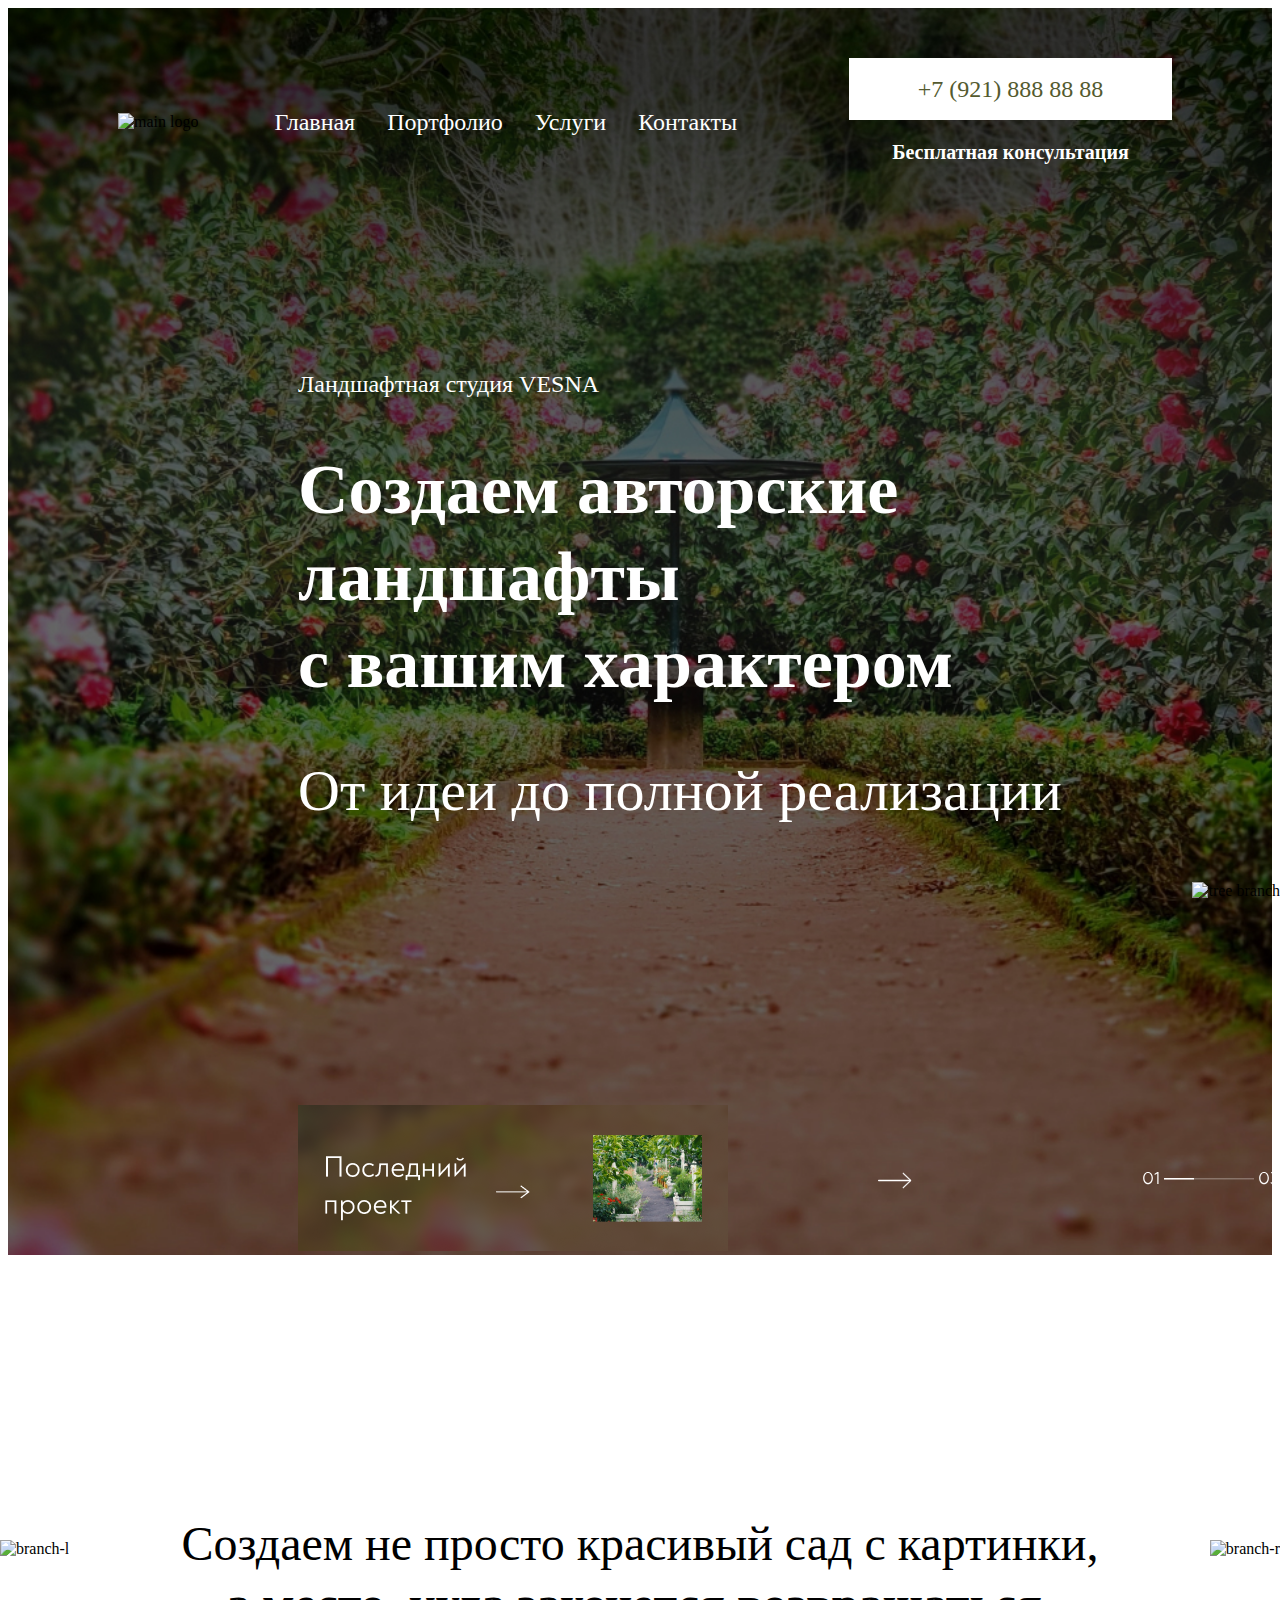
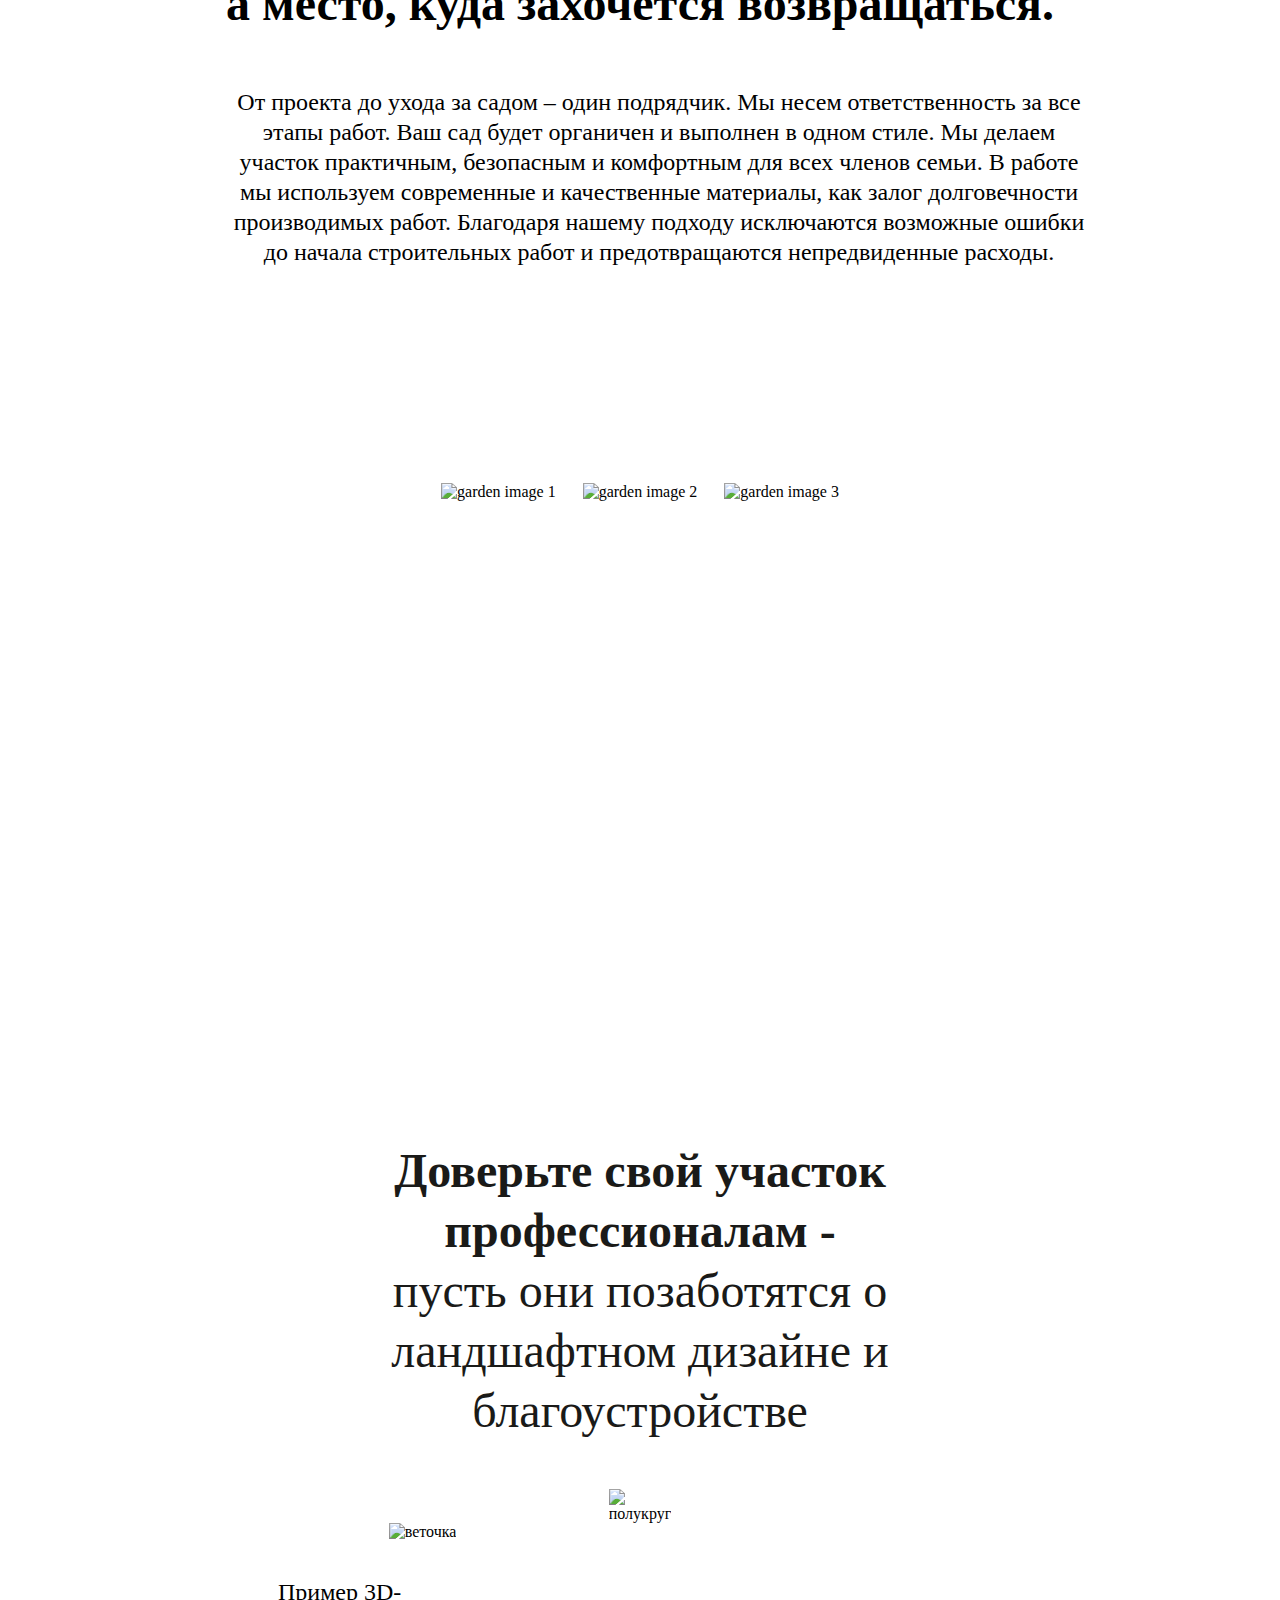
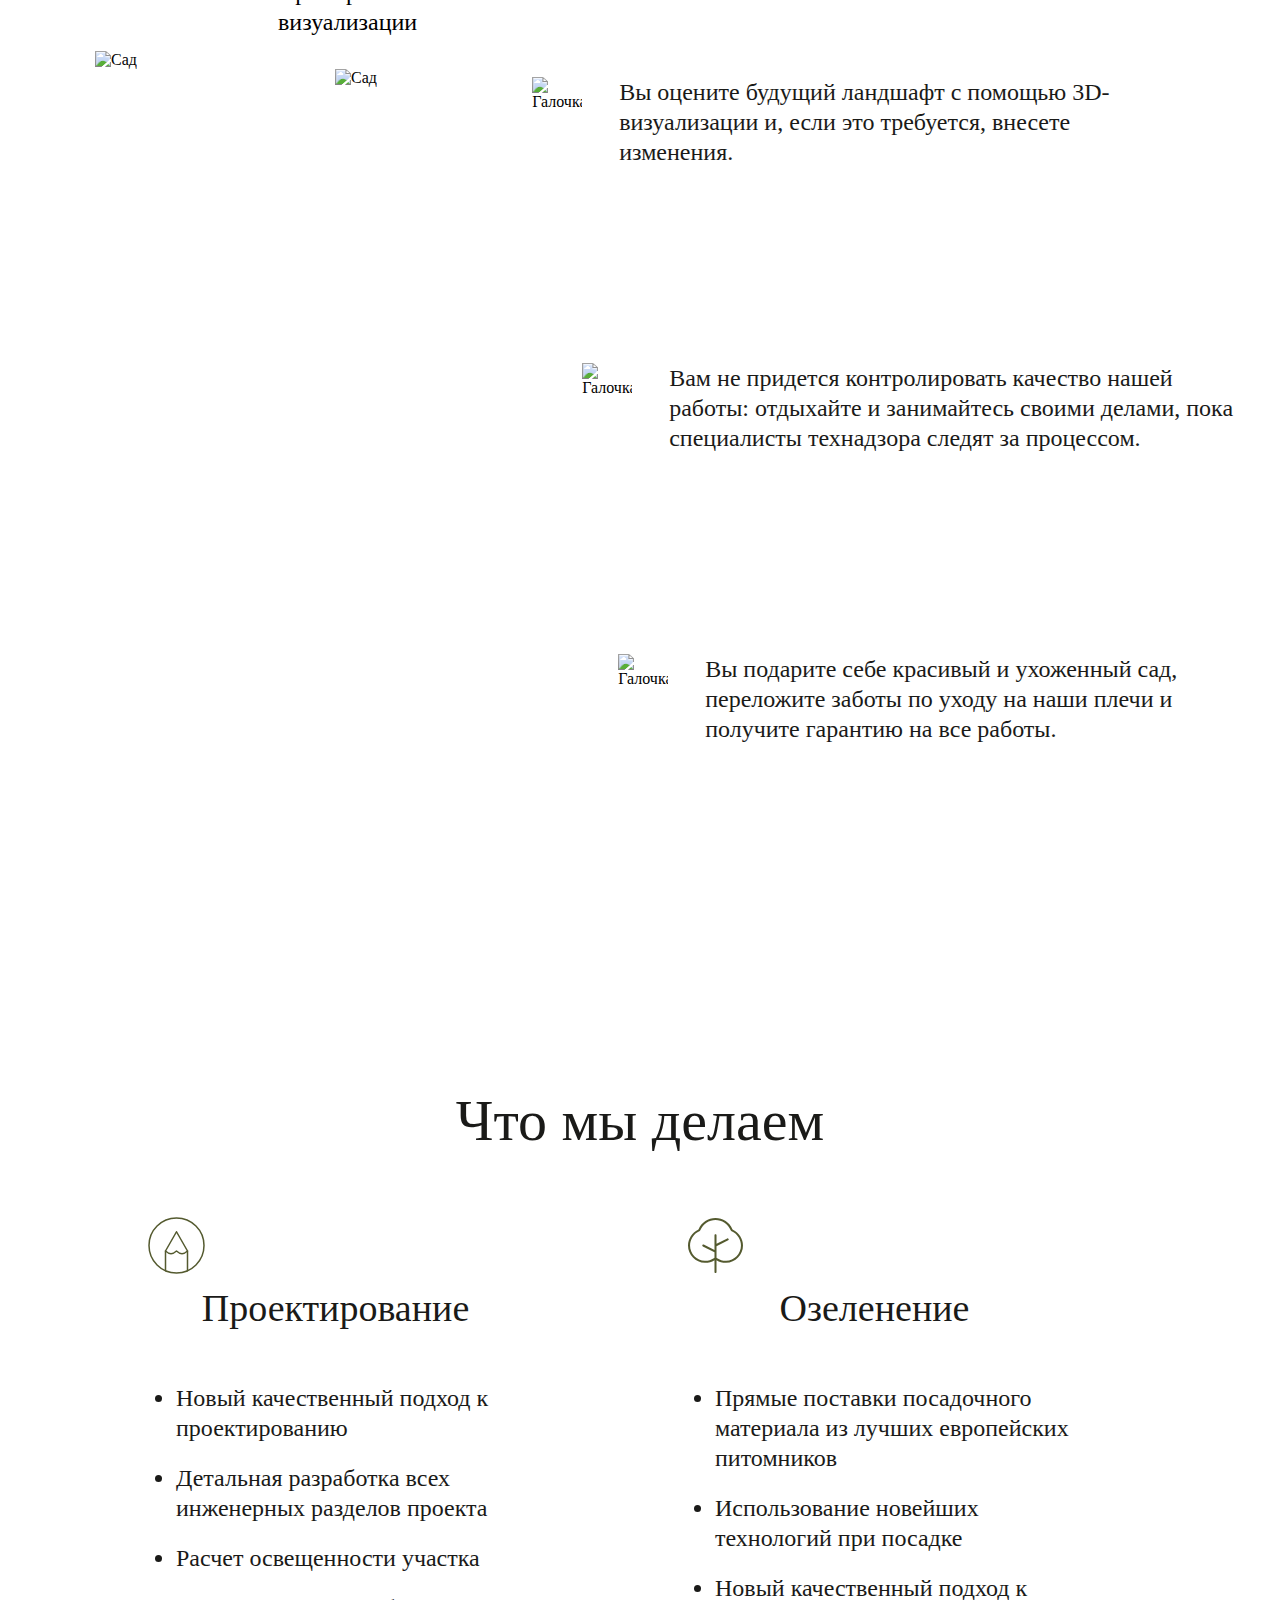
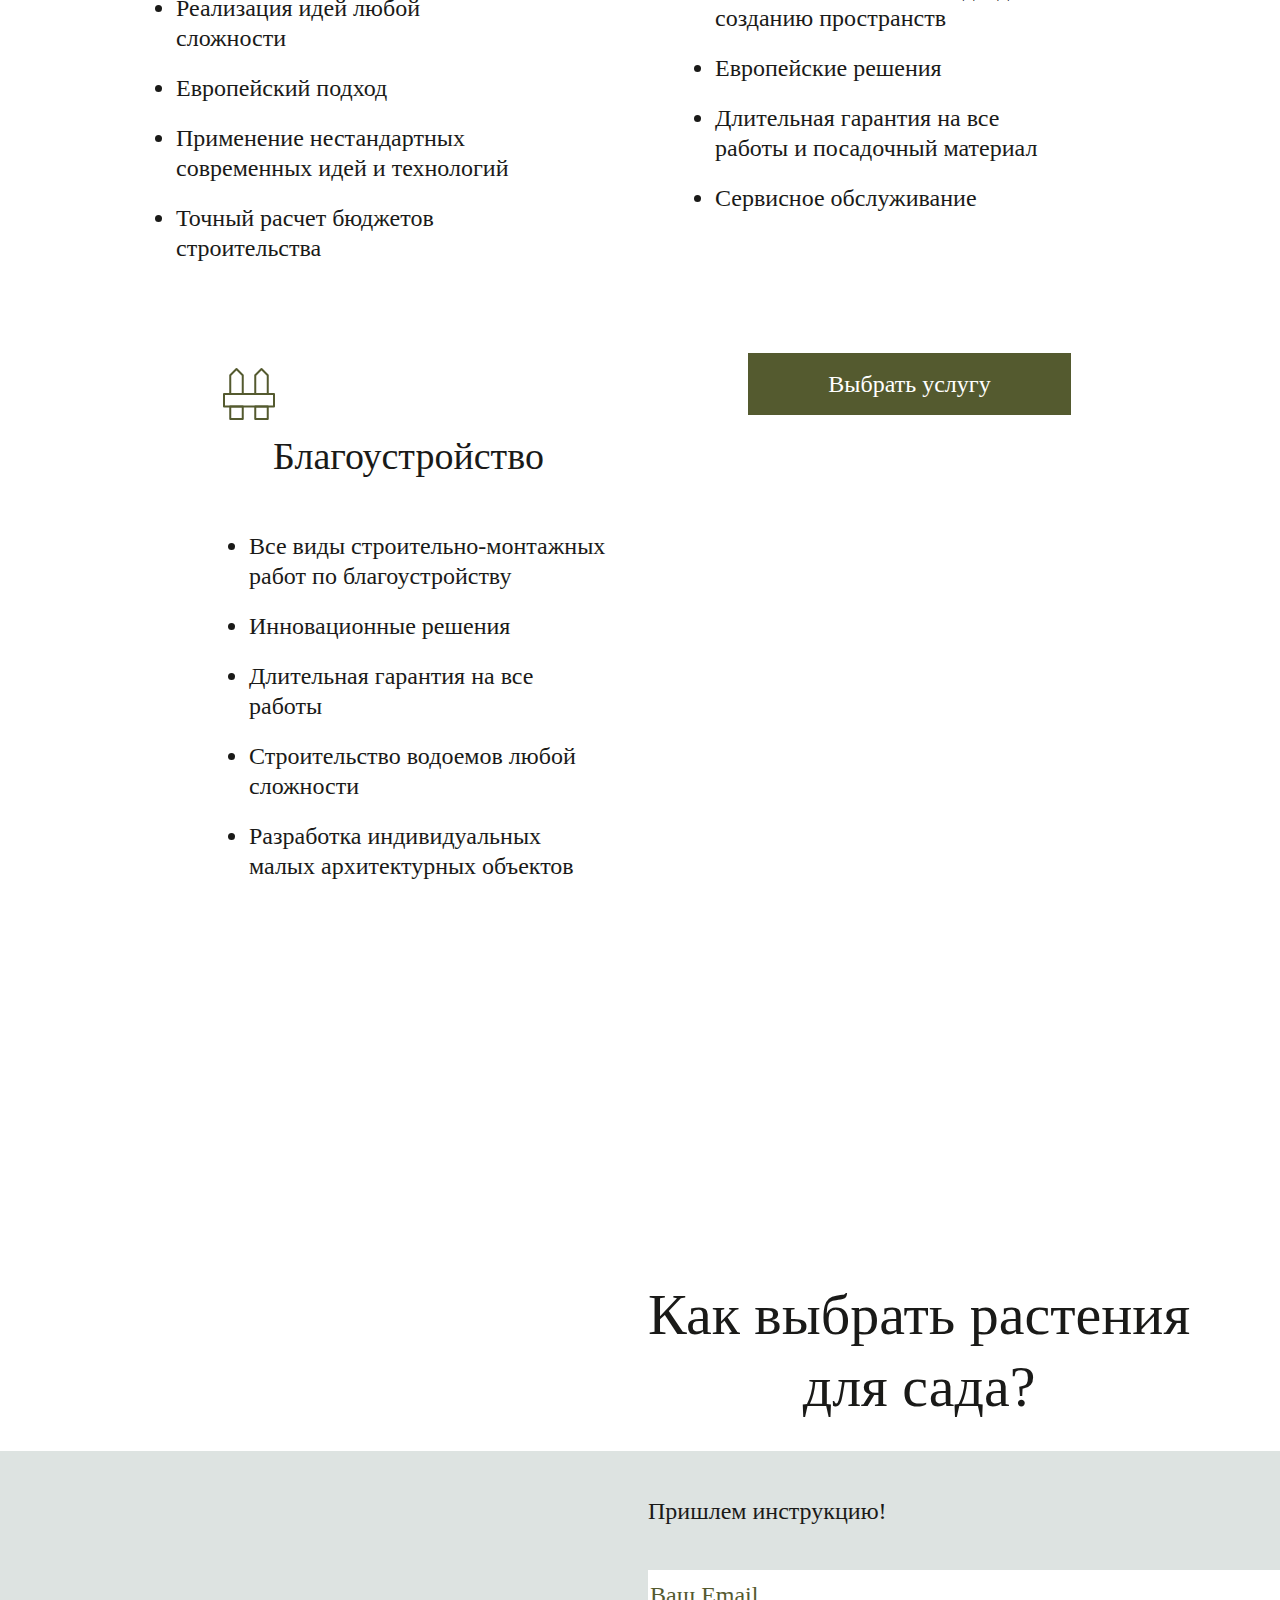
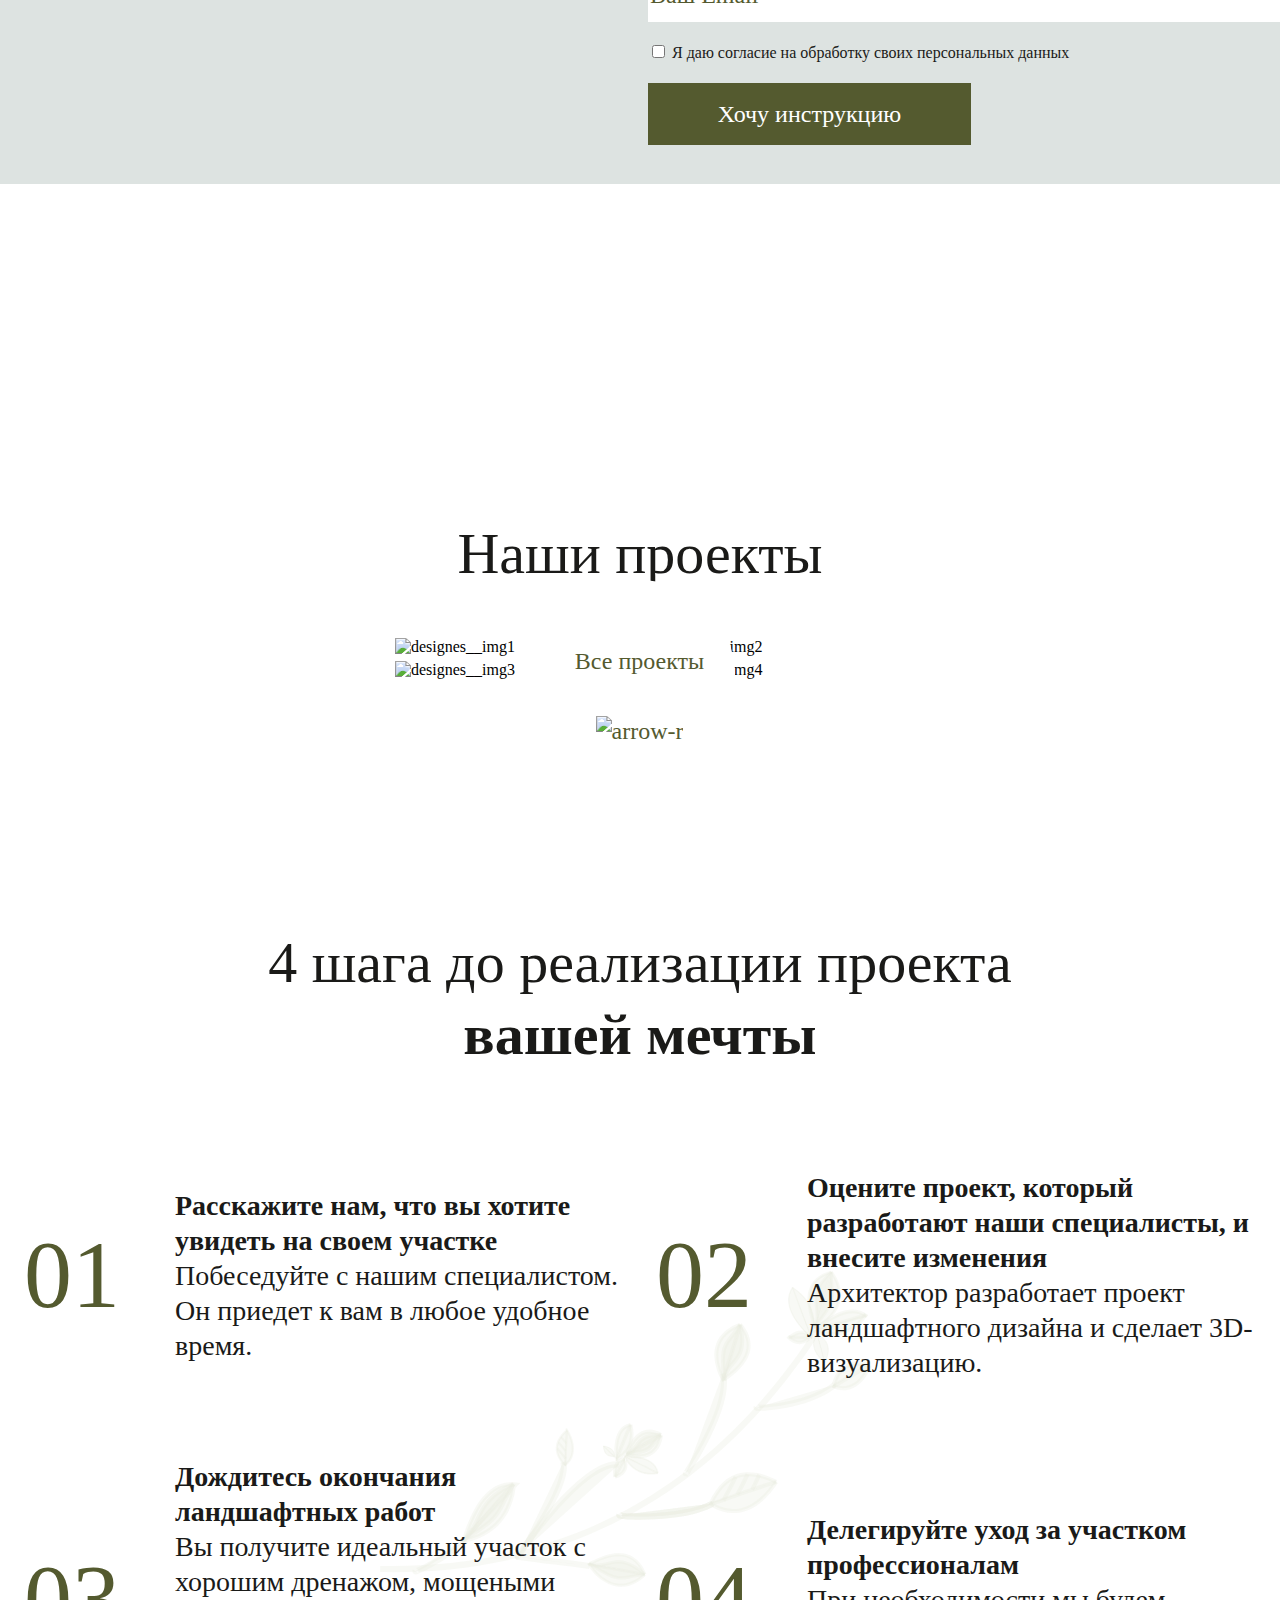
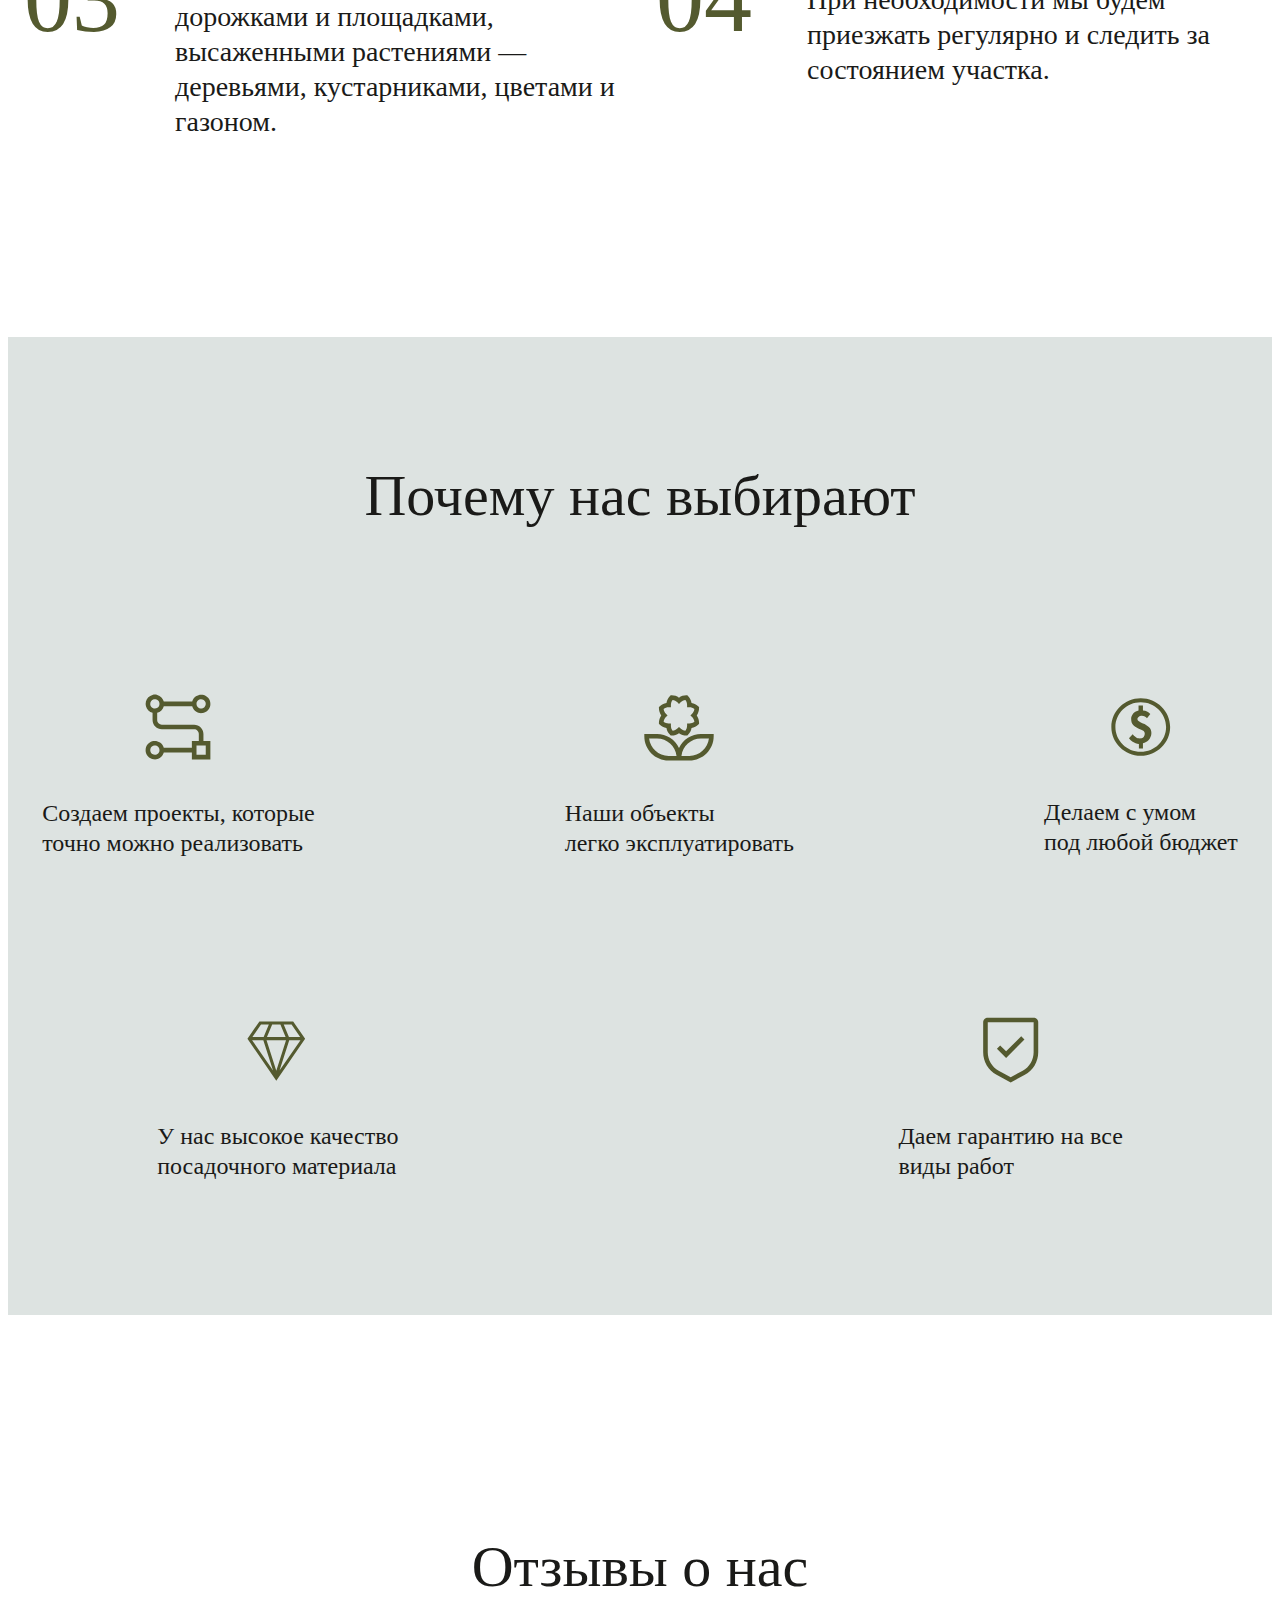
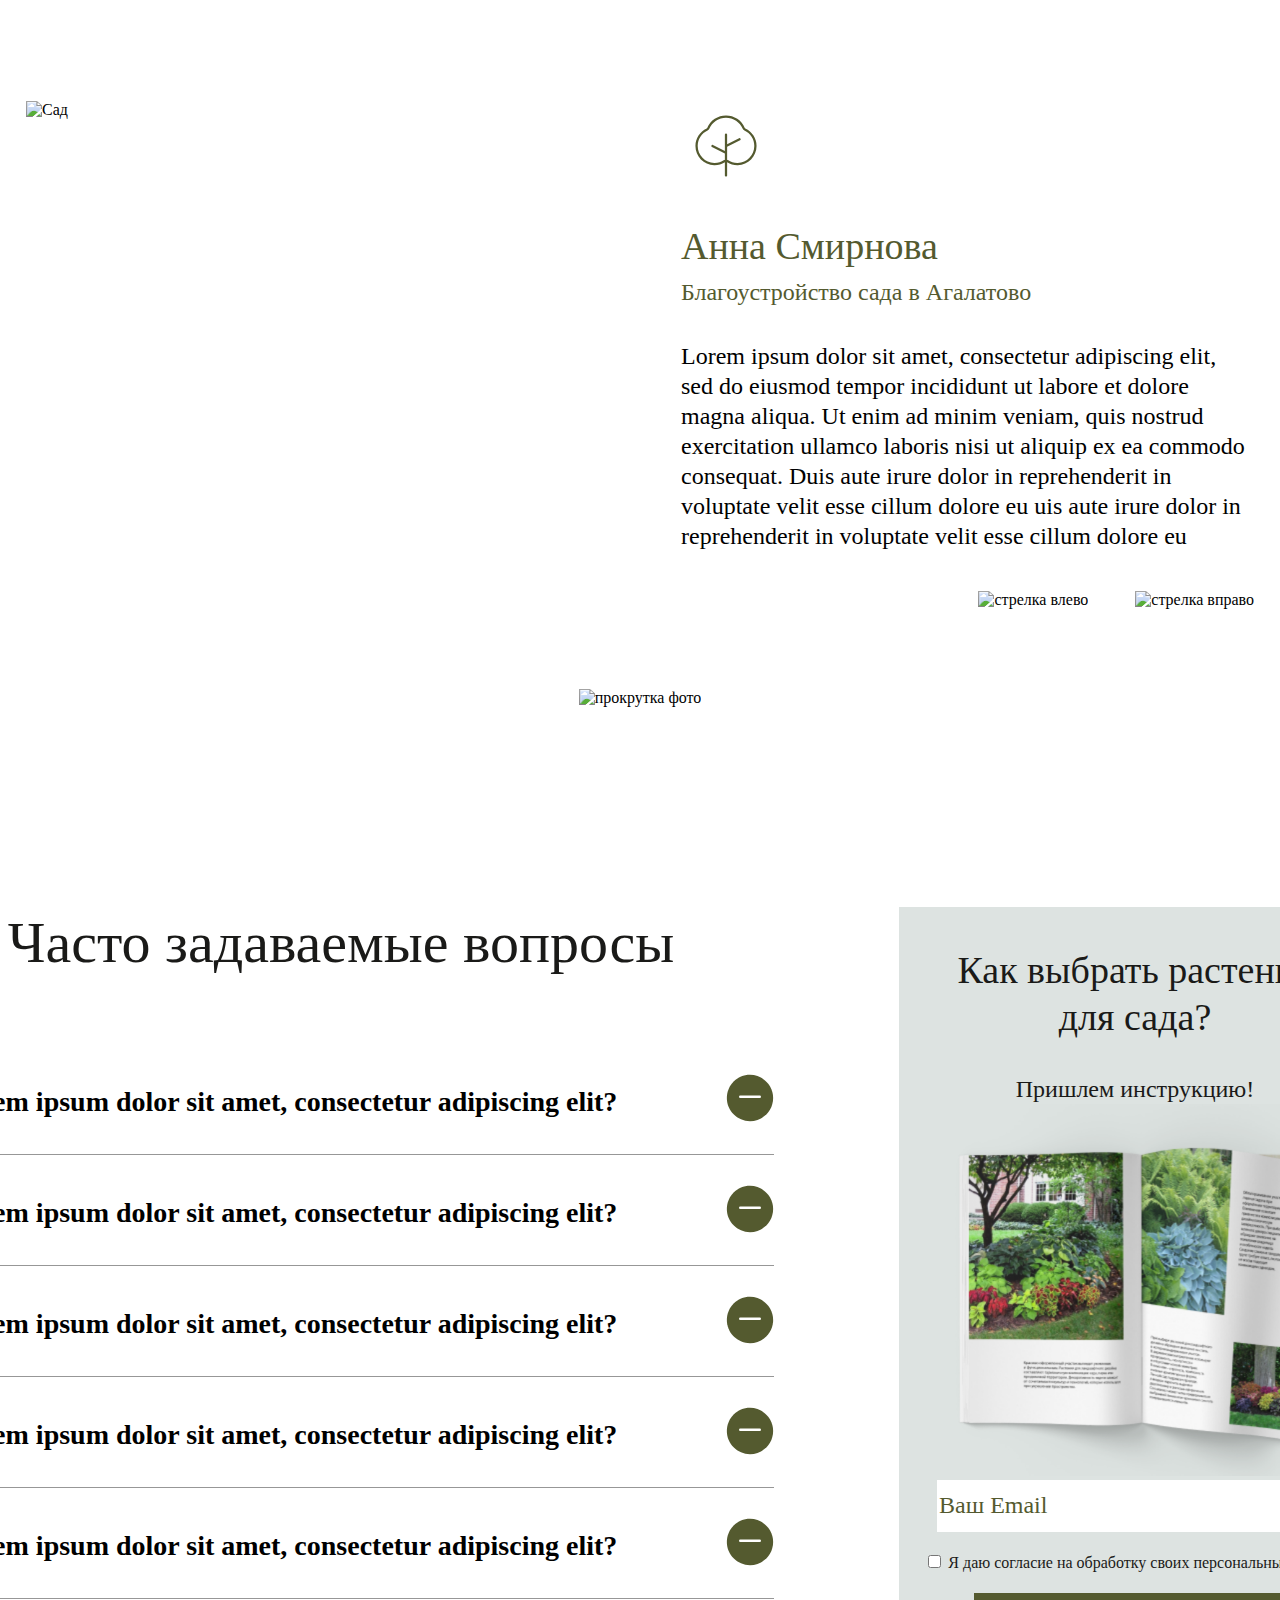
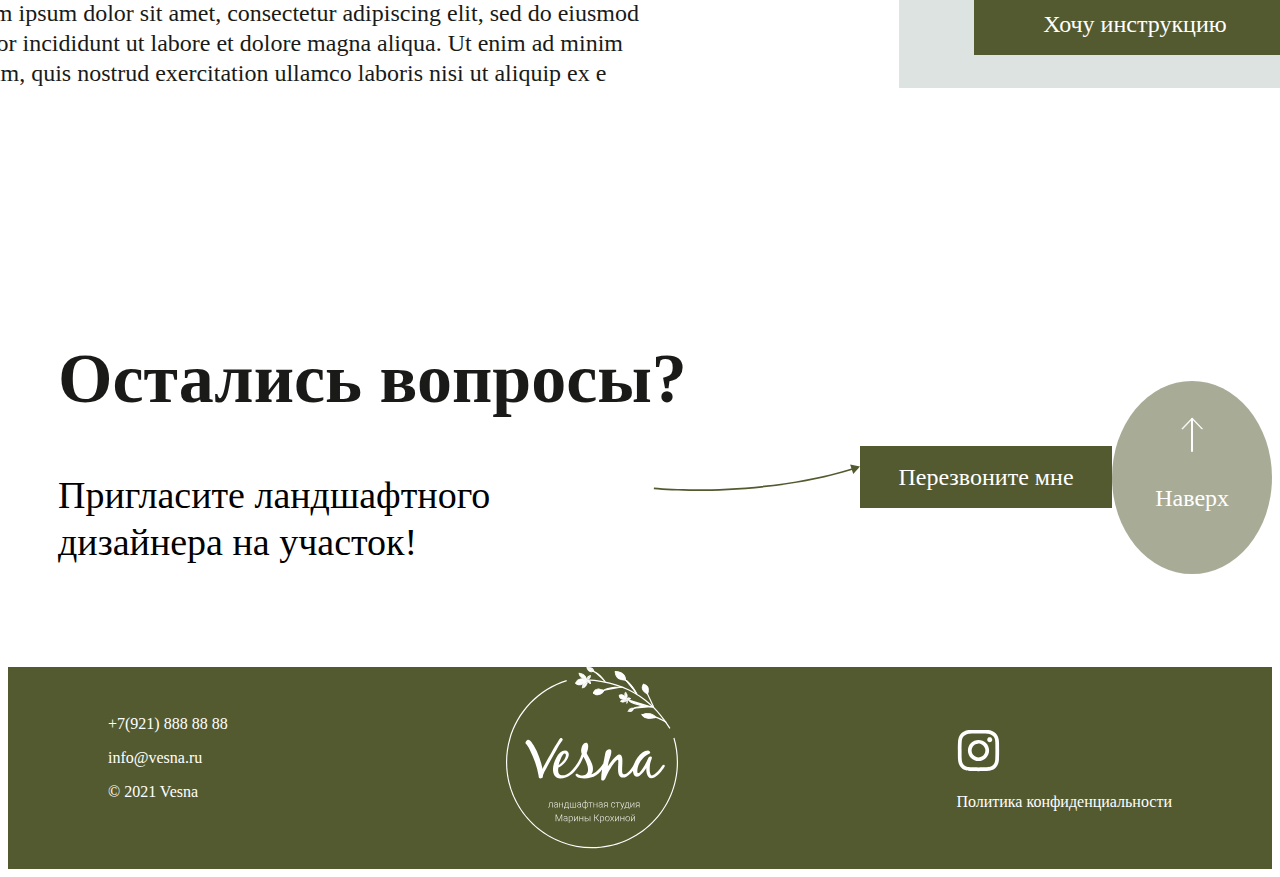
==== commit 62e10ab0: "add alt to img del ./" ====
--- a/index.html
+++ b/index.html
@@ -249,13 +249,14 @@
           <h2 class="title">Наши проекты</h2>
         </div>
         <div class="designes__image">
-          <img src="./assets/images/designes__img1.jpg" alt="picture1" class="designes__img" />
-          <img src="./assets/images/designes__img2.jpg" alt="picture2" class="designes__img" />
-          <img src="./assets/images/designes__img3.jpg" alt="picture3" class="designes__img" />
-          <img src="./assets/images/designes__img4.jpg" alt="picture4" class="designes__img" />
+          <img src="assets/images/designes__img1.jpg" alt="designes__img1" class="designes__img" />
+          <img src="assets/images/designes__img2.jpg" alt="designes__img2" class="designes__img" />
+          <img src="assets/images/designes__img3.jpg" alt="designes__img3" class="designes__img" />
+          <img src="assets/images/designes__img4.jpg" alt="designes__img4" class="designes__img" />
 
           <button class="button button--shape button--light">
-            <h5 class="button__text">Все проекты</h5> <img src="assets/images/arrow-r.svg" alt="" class="arrow-r">
+            <h5 class="button__text">Все проекты</h5> <img src="assets/images/arrow-r.svg" alt="arrow-r"
+              class="arrow-r">
           </button>
         </div>
 
@@ -304,7 +305,7 @@
             состоянием участка.
           </p>
         </div>
-        <img class="dream__image round-logo" src="./assets/images/round-logo.svg" alt="">
+        <img class="dream__image round-logo" src="assets/images/round-logo.svg" alt="round-logo">
       </div>
     </section>
     <!--Аня-->
@@ -317,29 +318,29 @@
 
         <div class="privilege__up">
           <div class="privilege__part">
-            <img class="privilege__image way-logo" src="./assets/images/way-logo.svg" alt="" />
+            <img class="privilege__image way-logo" src="assets/images/way-logo.svg" alt="way-logo" />
             <p class="privilege__text">
               Создаем проекты, которые<br> точно можно реализовать
             </p>
           </div>
           <div class="privilege__part">
-            <img class="privilege__image flower-logo" src="./assets/images/flower-logo.svg" alt="" />
+            <img class="privilege__image flower-logo" src="assets/images/flower-logo.svg" alt="flower-logo" />
             <p class="privilege__text">Наши объекты<br> легко эксплуатировать</p>
           </div>
           <div class="privilege__part">
-            <img class="privilege__image money-logo" src="./assets/images/money-logo.svg" alt="" />
+            <img class="privilege__image money-logo" src="assets/images/money-logo.svg" alt="money-logo" />
             <p class="privilege__text">Делаем с умом<br> под любой бюджет</p>
           </div>
         </div>
         <div class="privilege__down">
           <div class="privilege__part">
-            <img class="privilege__image stone-logo" src="./assets/images/stone-logo.svg" alt="" />
+            <img class="privilege__image stone-logo" src="assets/images/stone-logo.svg" alt="stone-logo" />
             <p class="privilege__text">
               У нас высокое качество<br> посадочного материала
             </p>
           </div>
           <div class="privilege__part">
-            <img class="privilege__image shield-logo" src="./assets/images/shield-logo.svg" alt="" />
+            <img class="privilege__image shield-logo" src="assets/images/shield-logo.svg" alt="shield-logo" />
             <p class="privilege__text">Даем гарантию на все<br> виды работ</p>
           </div>
         </div>
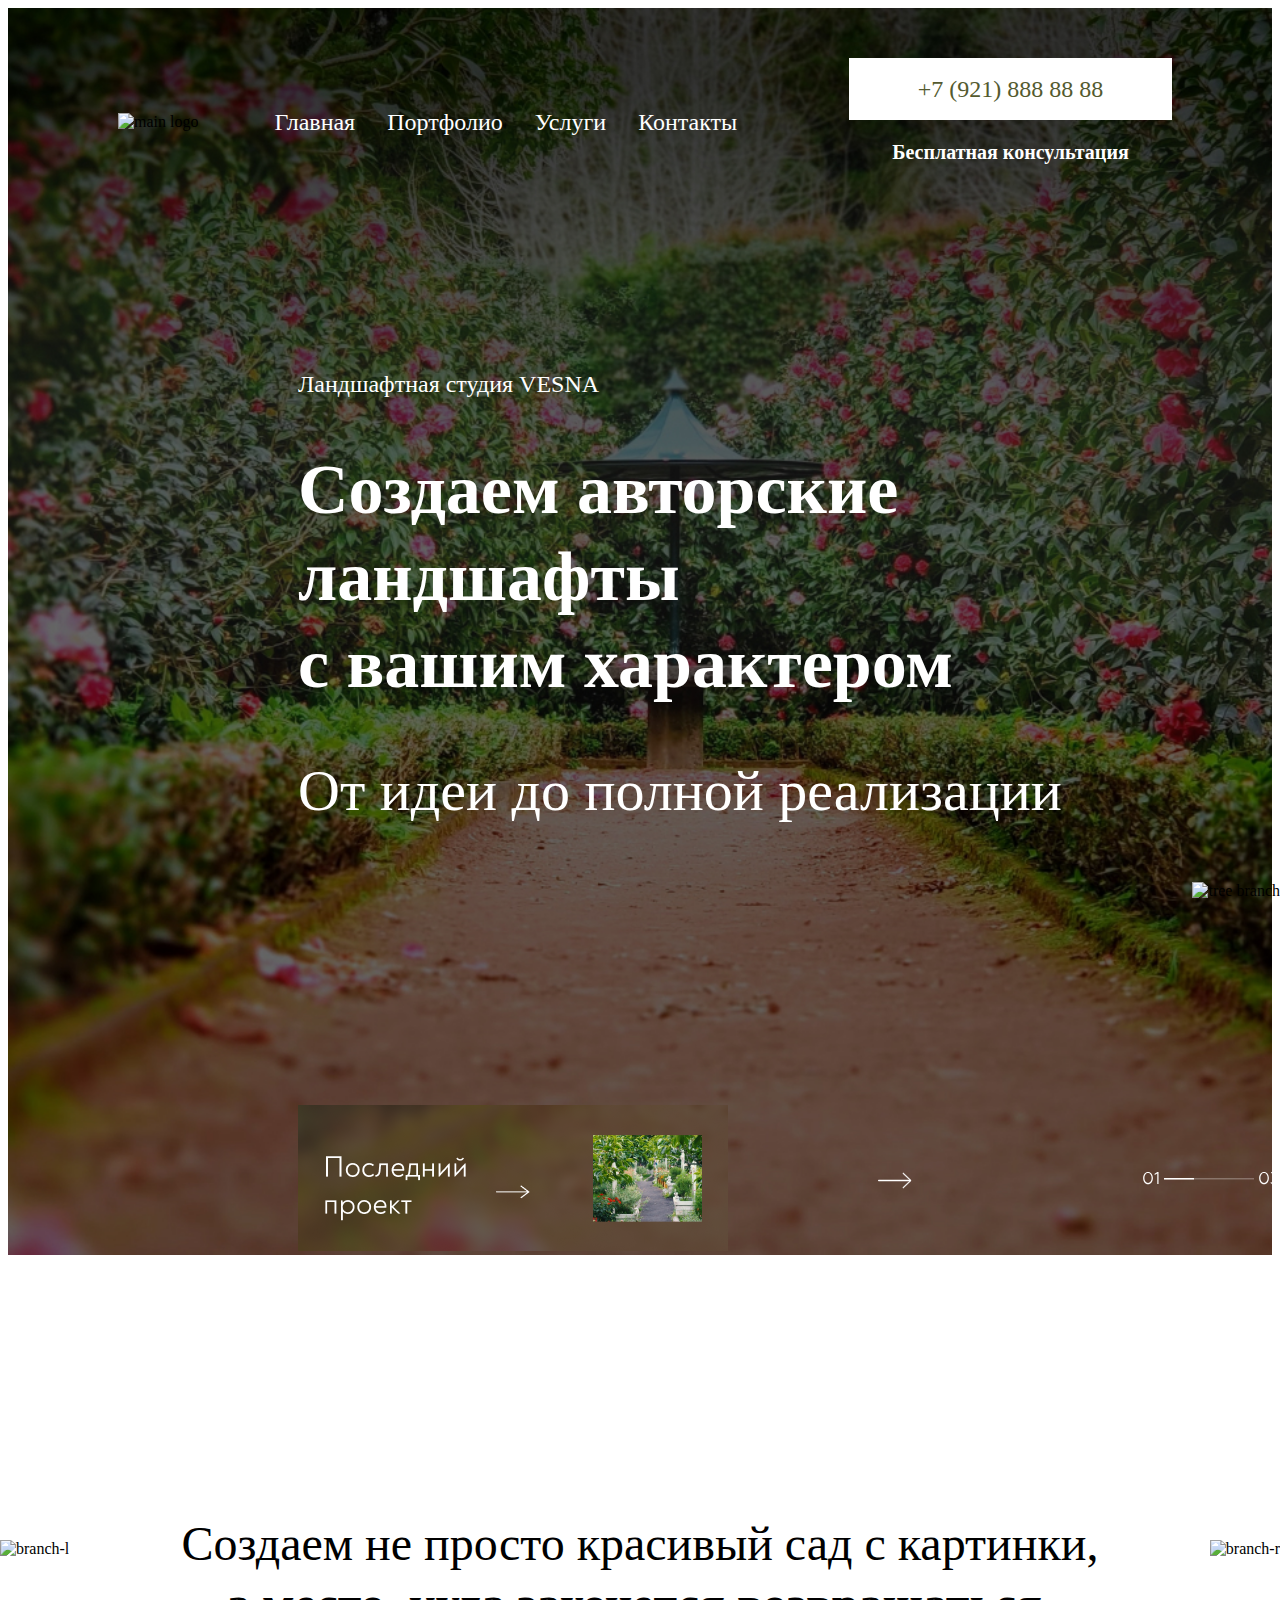
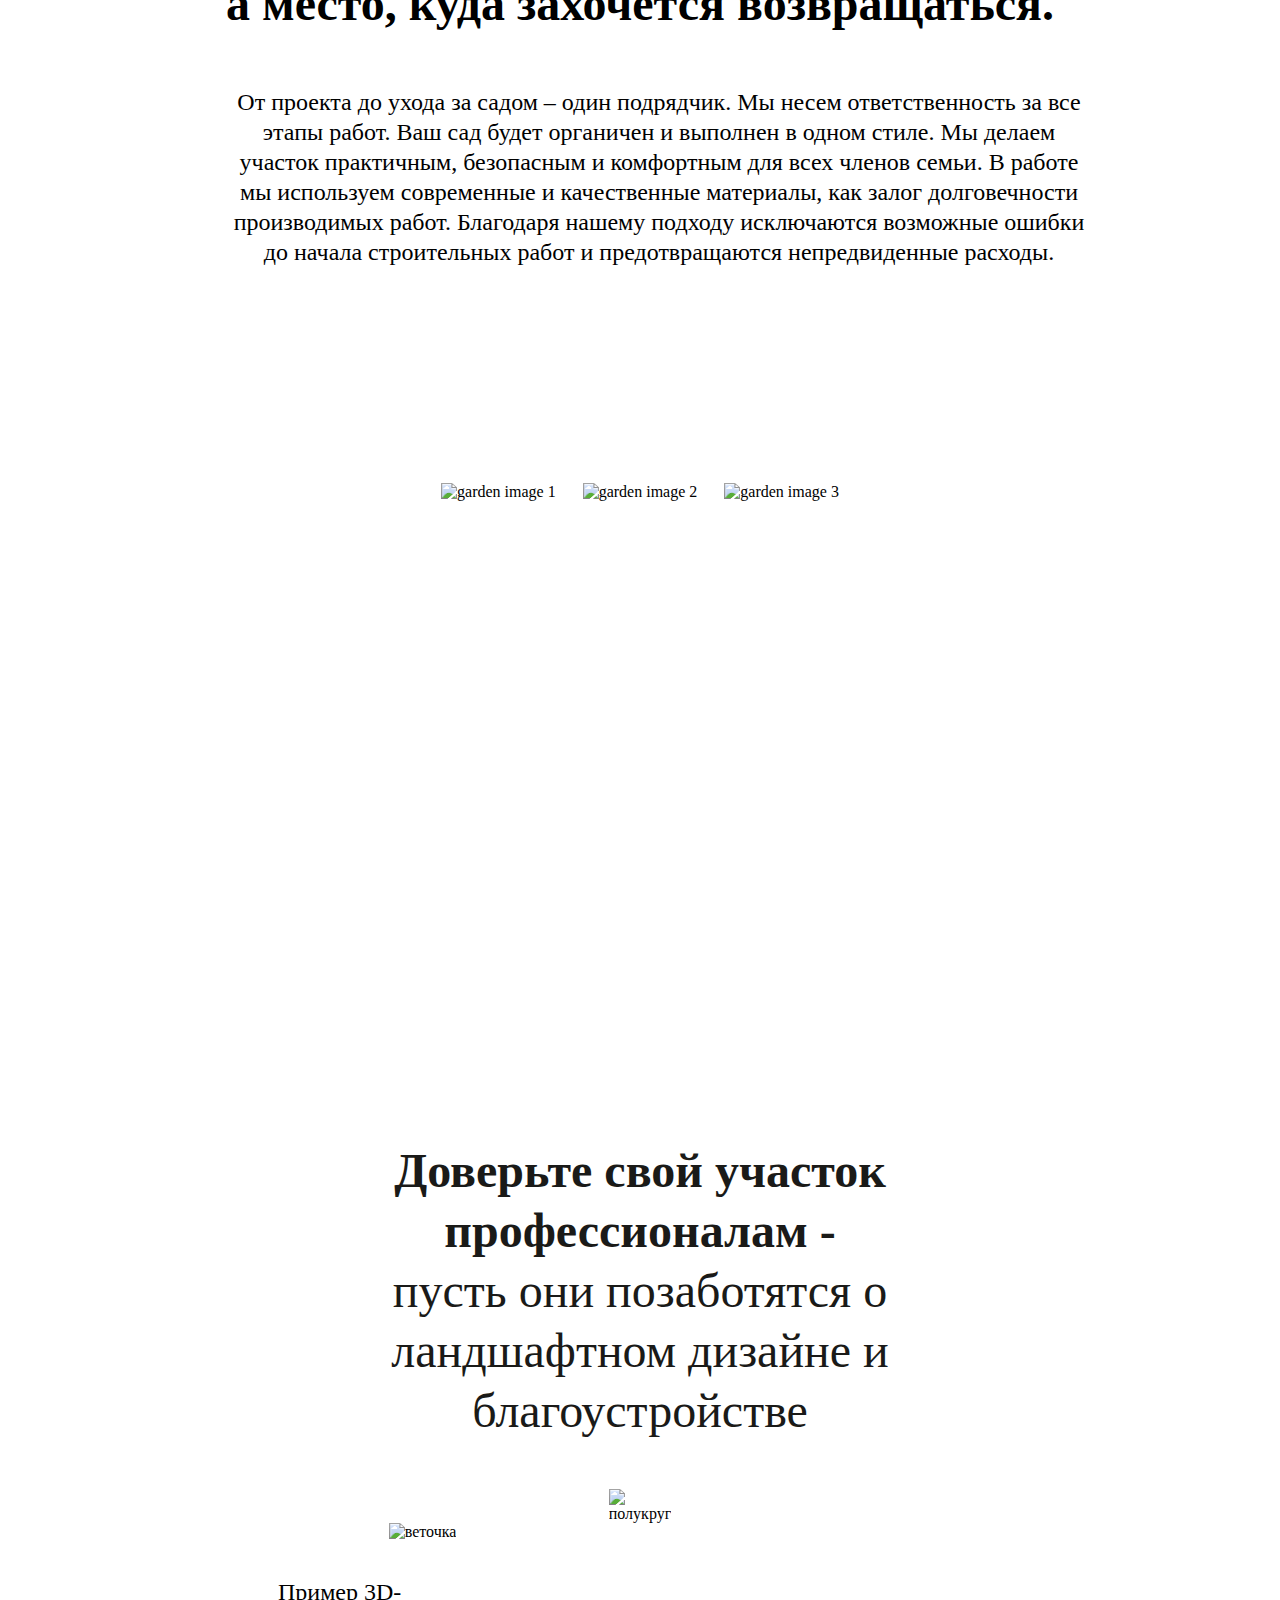
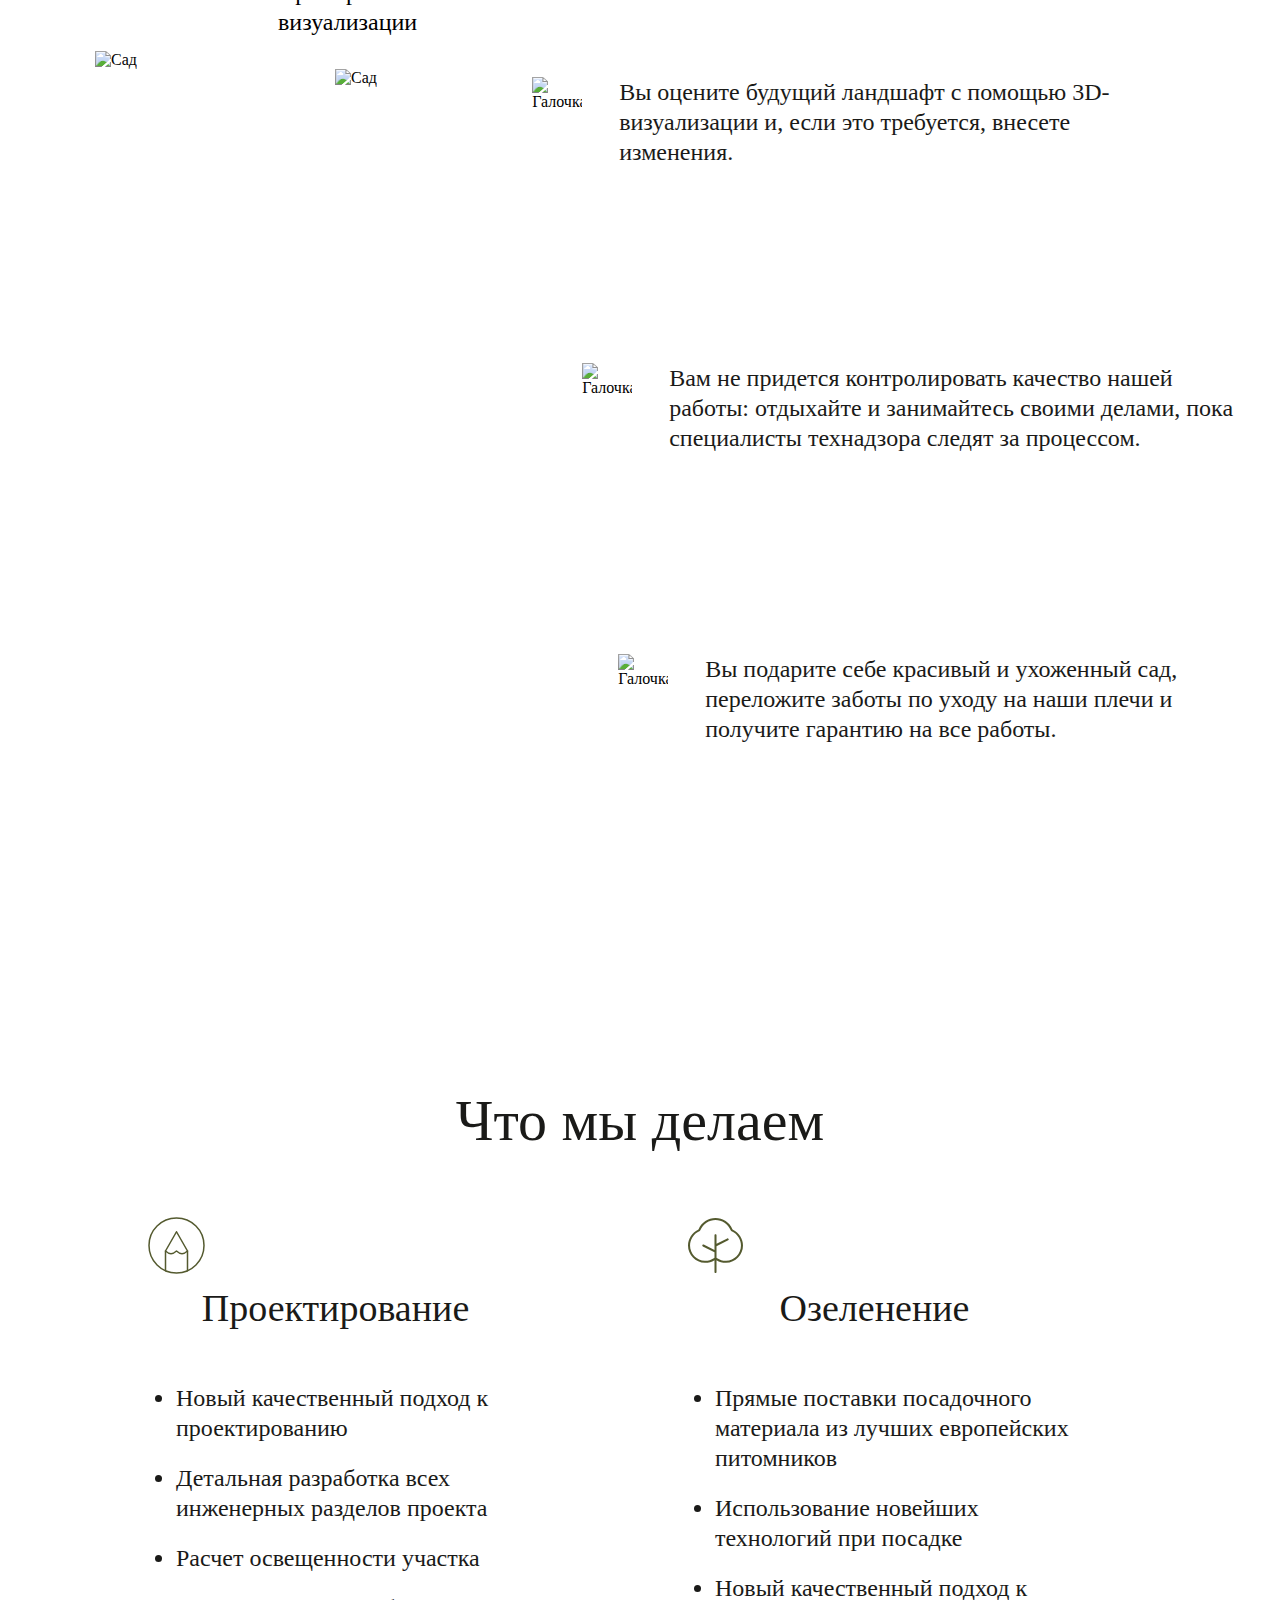
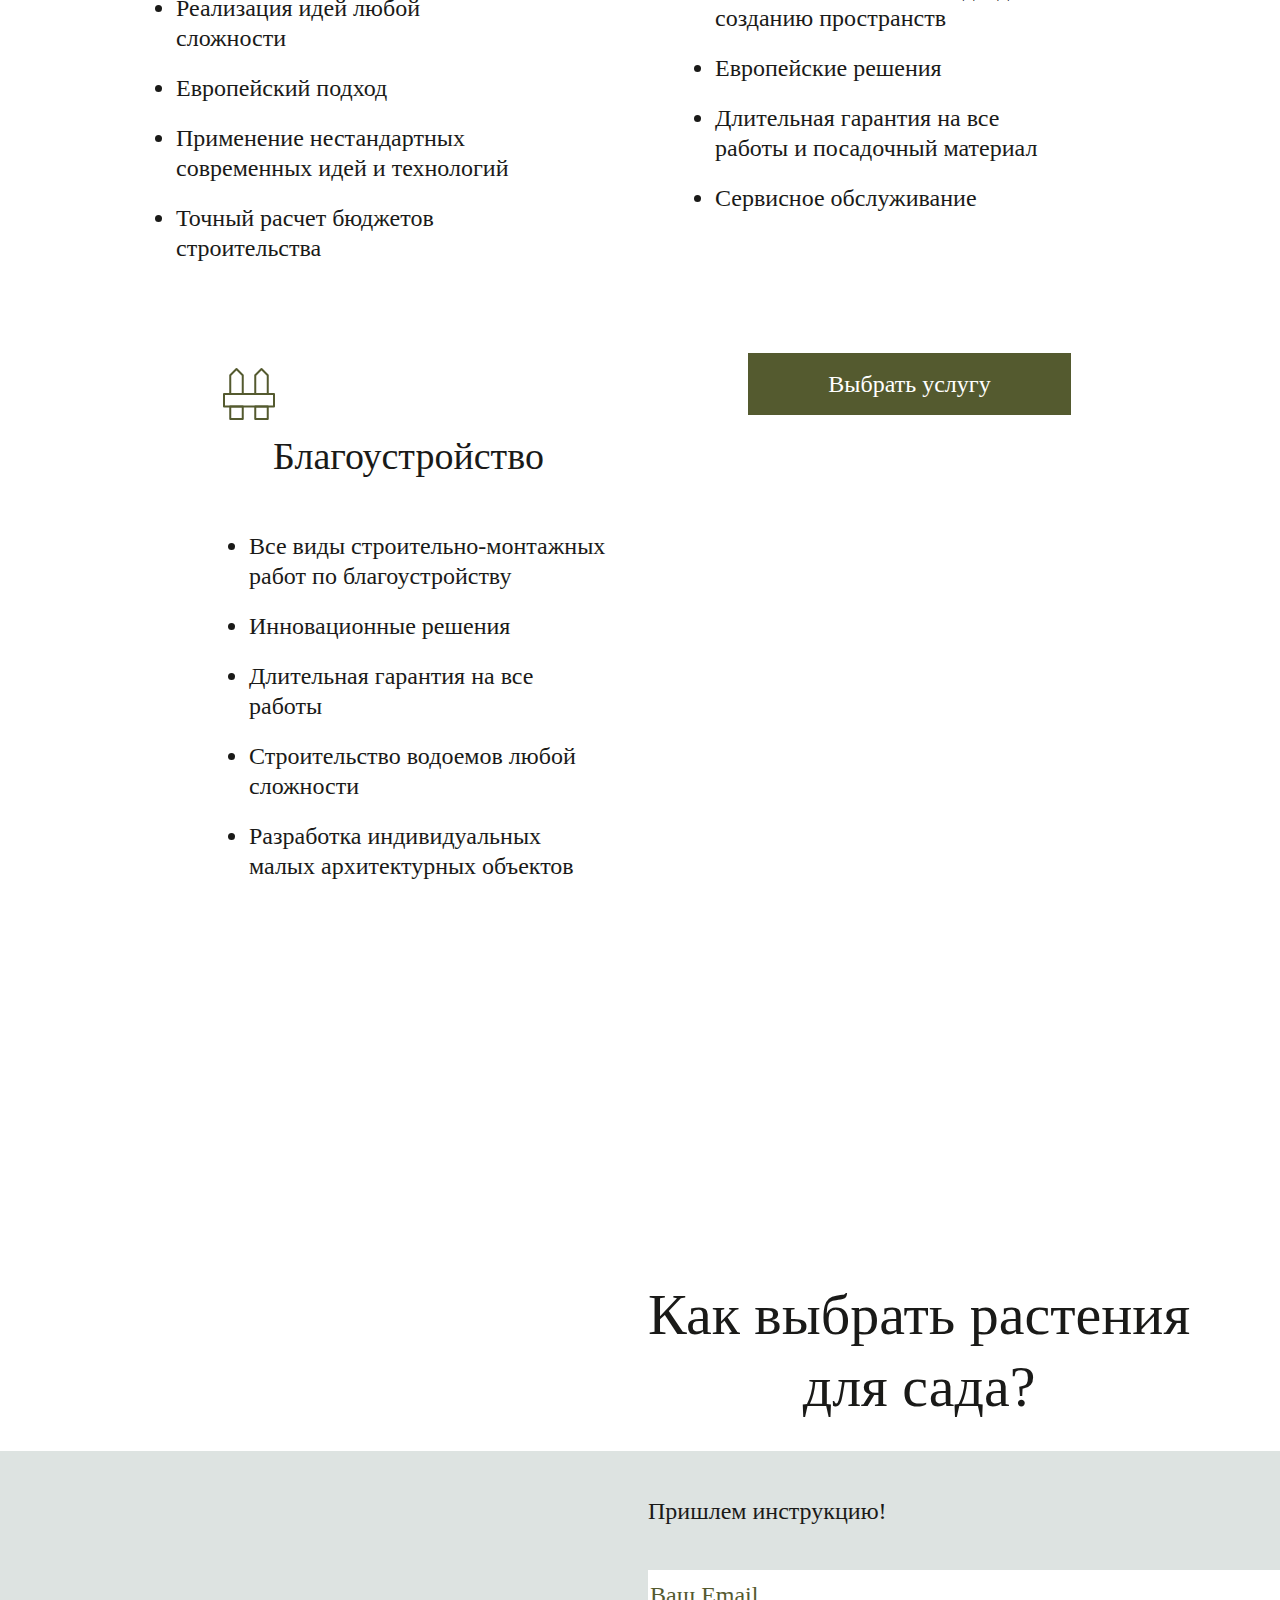
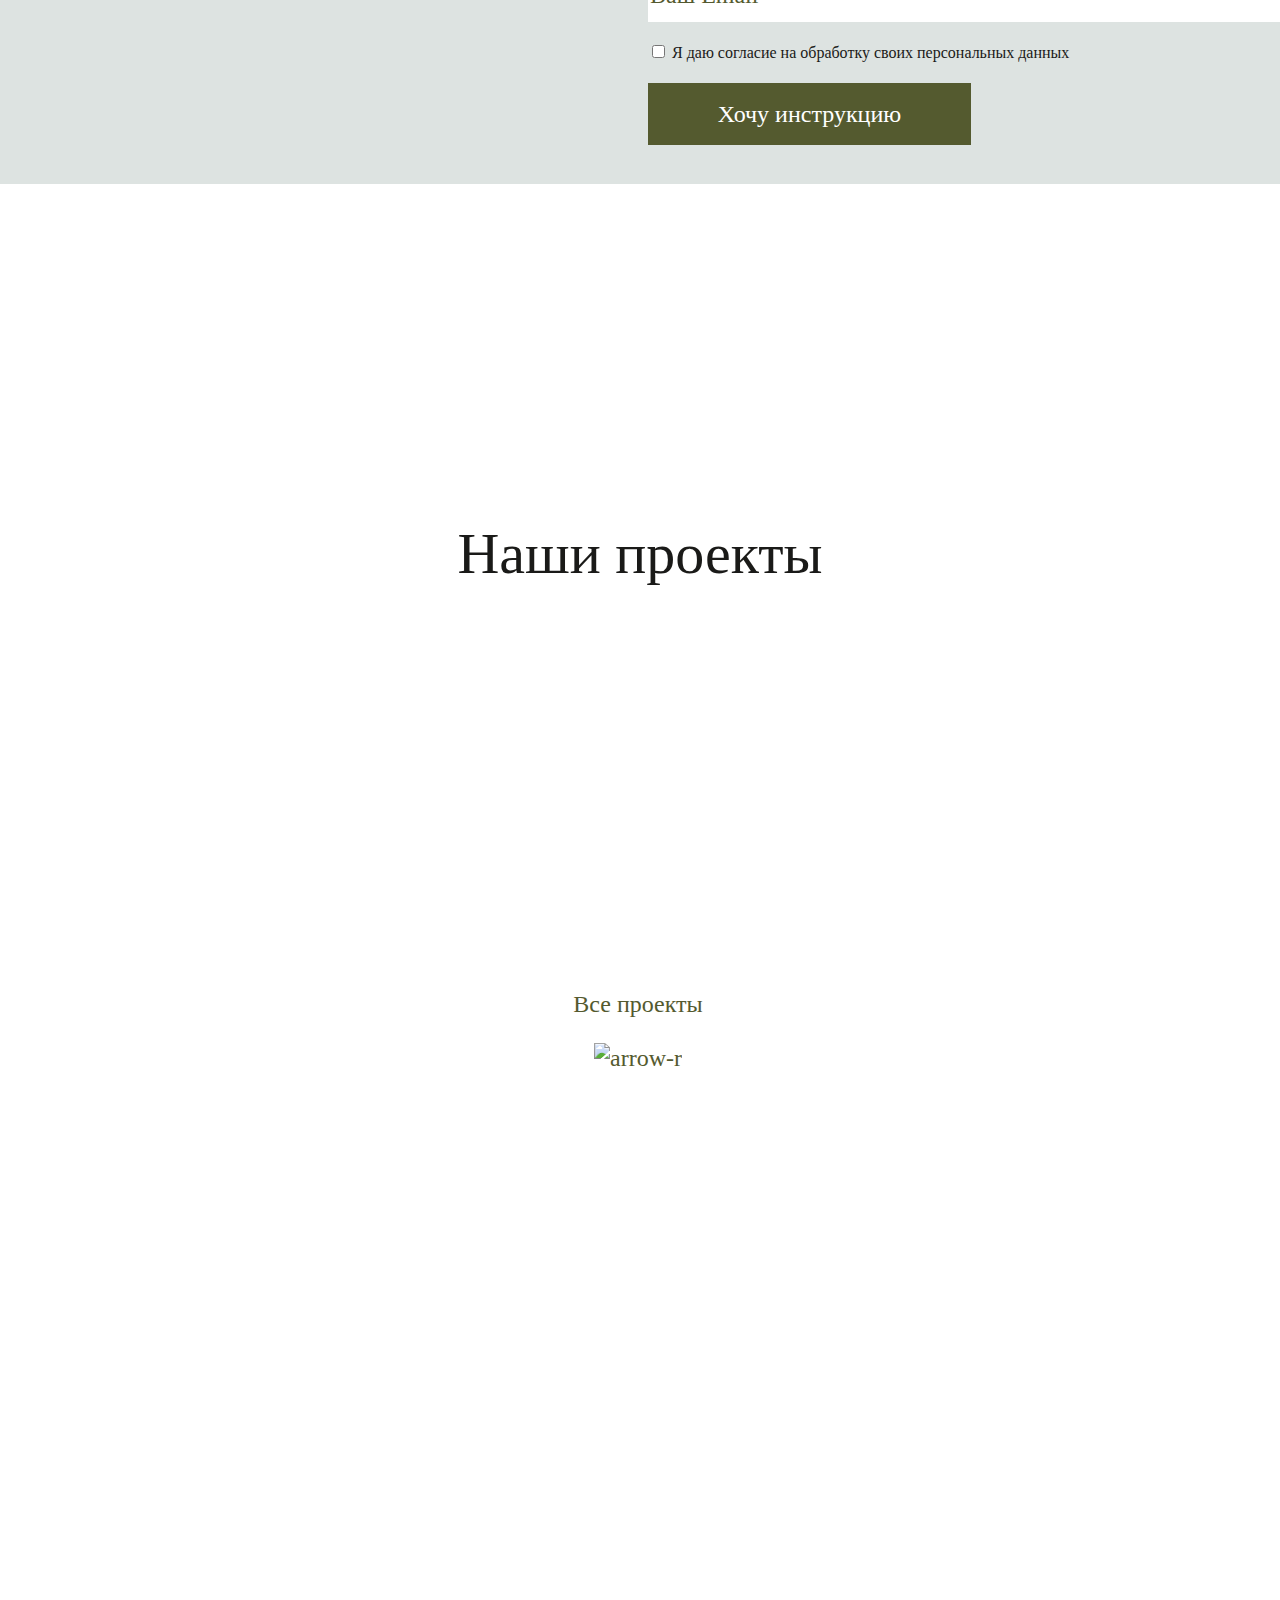
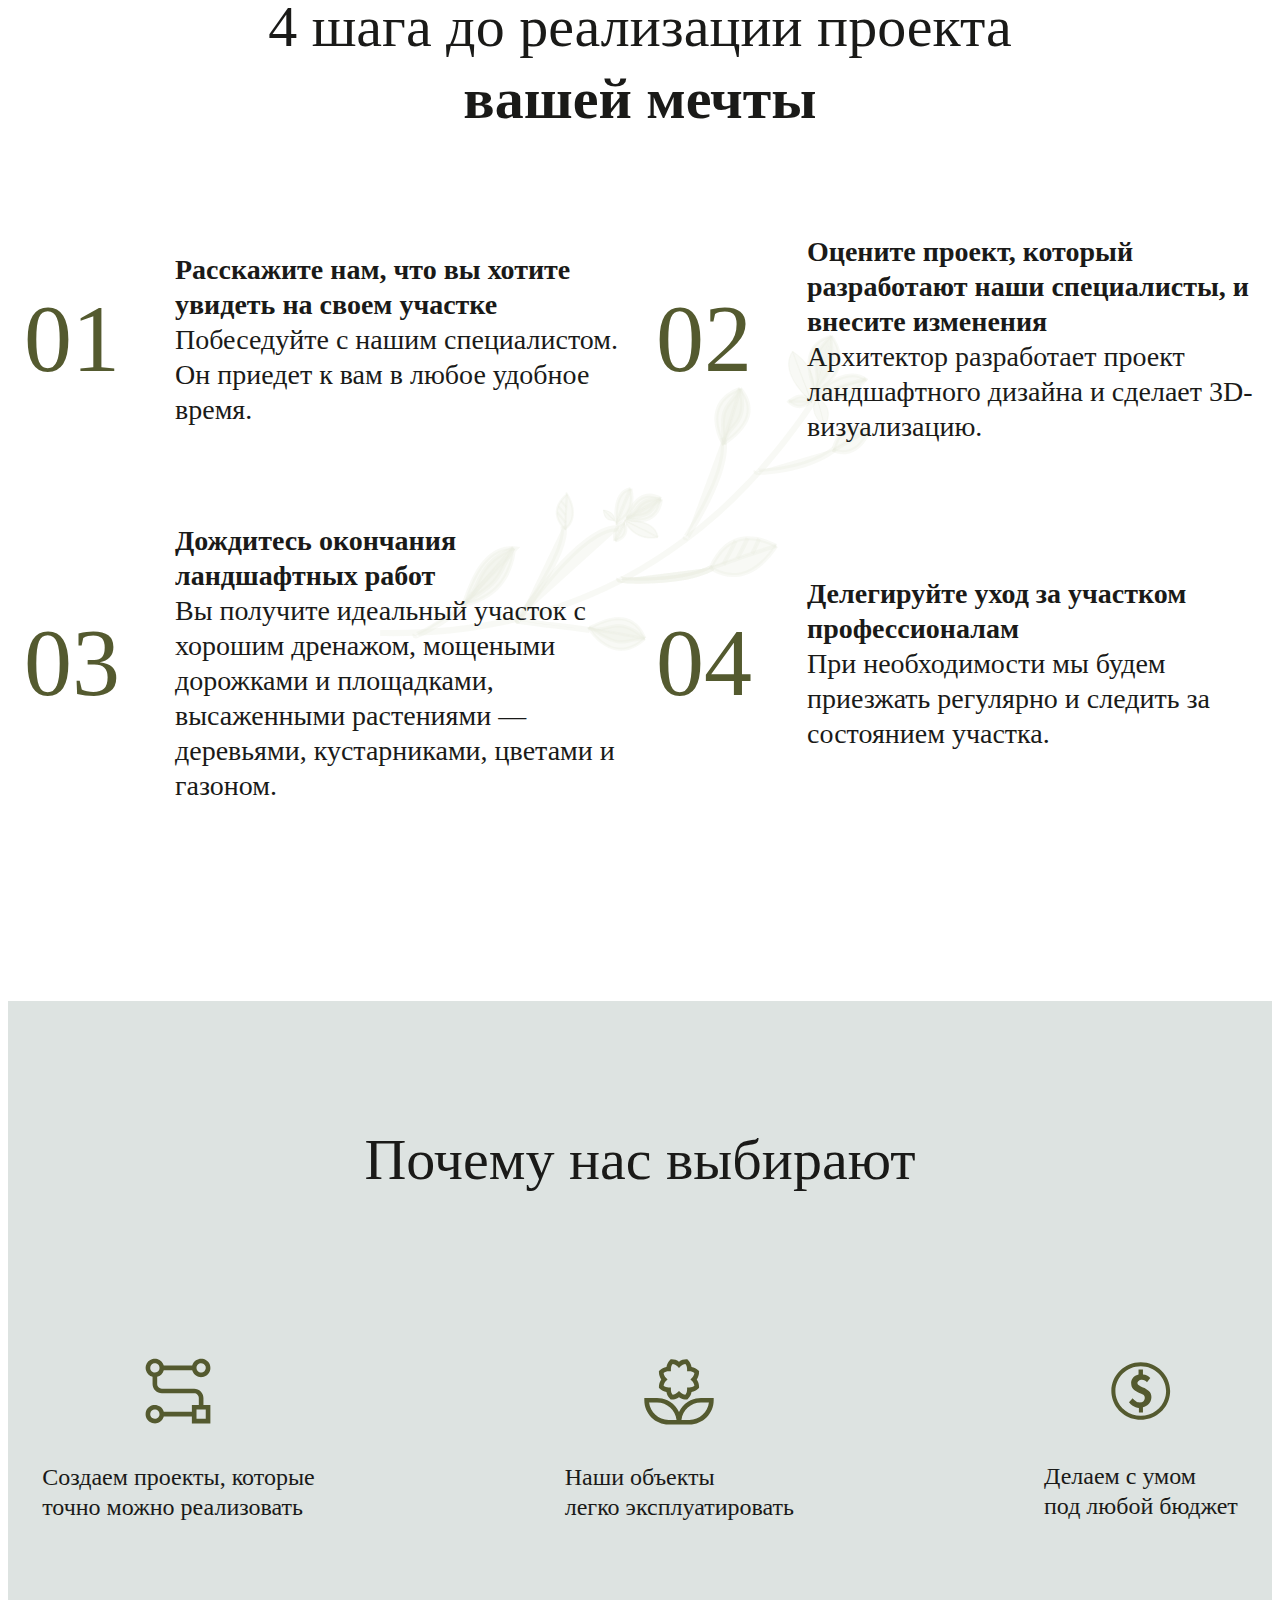
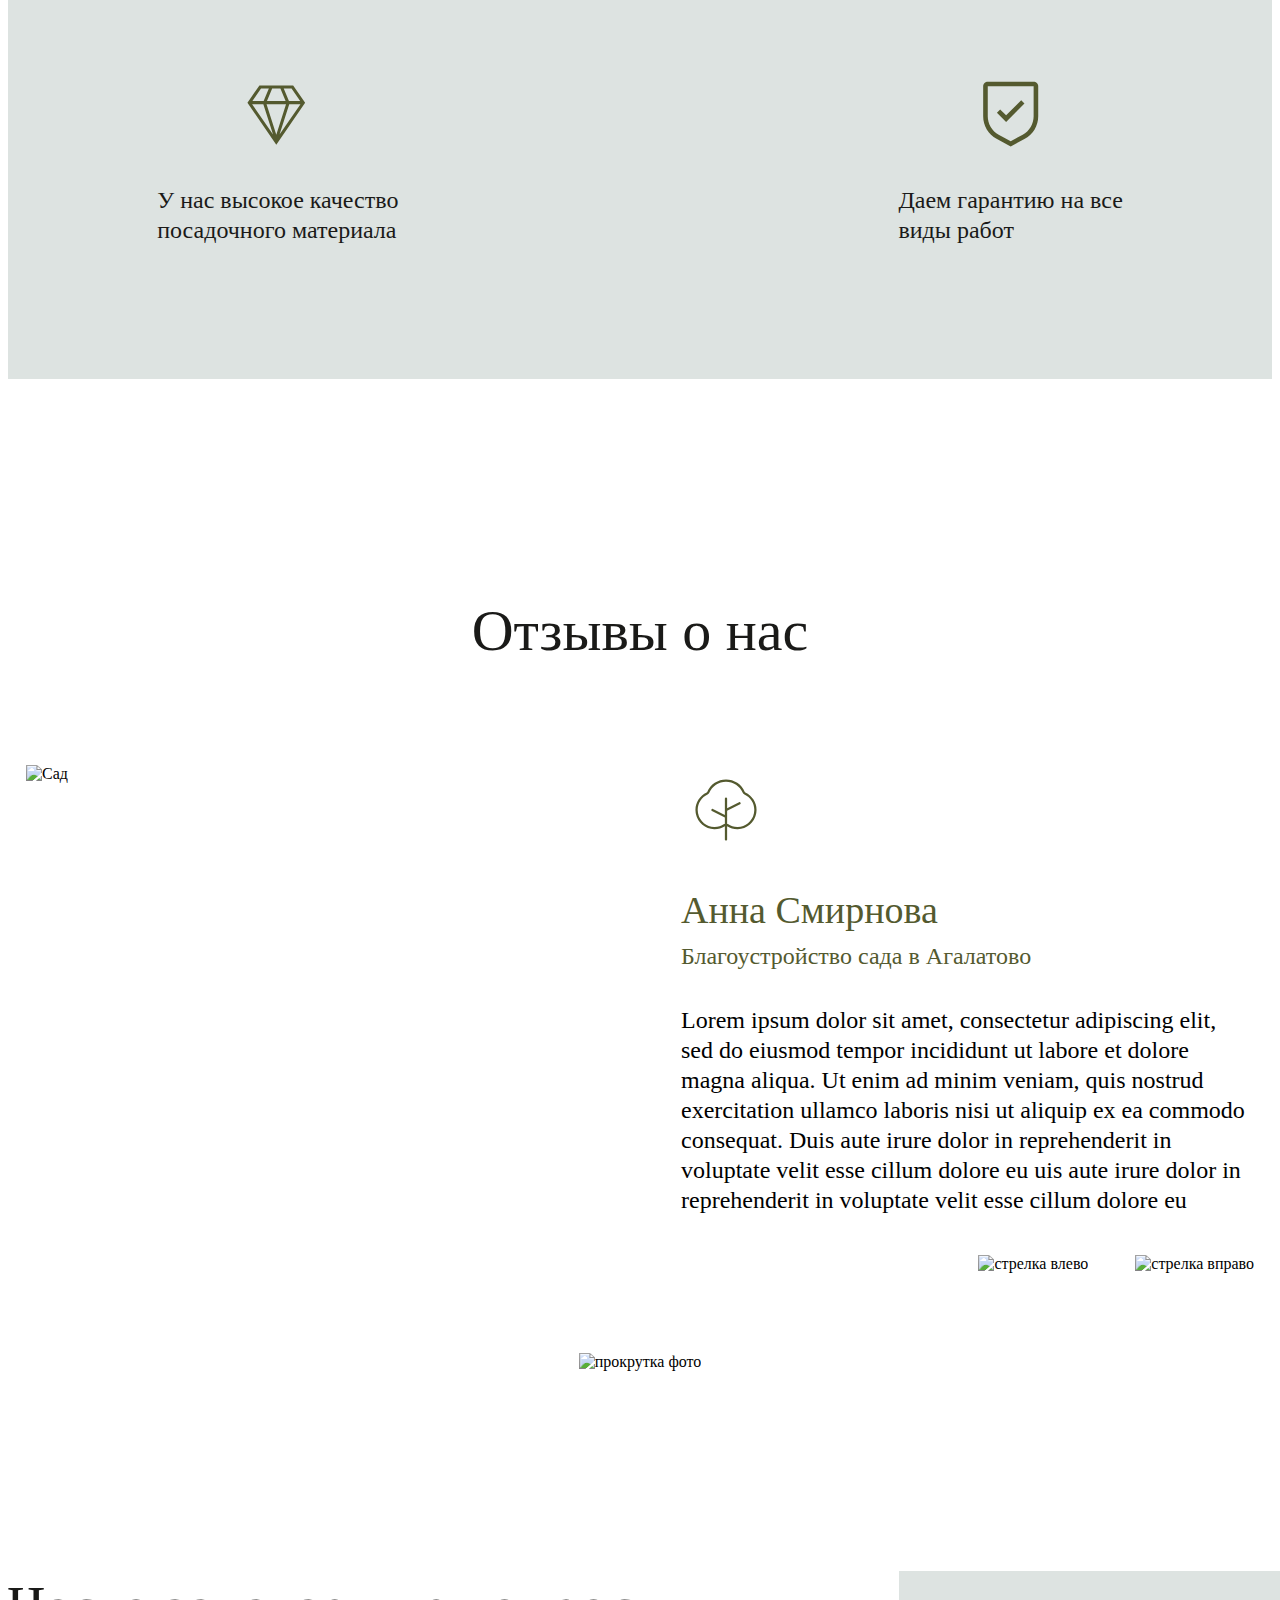
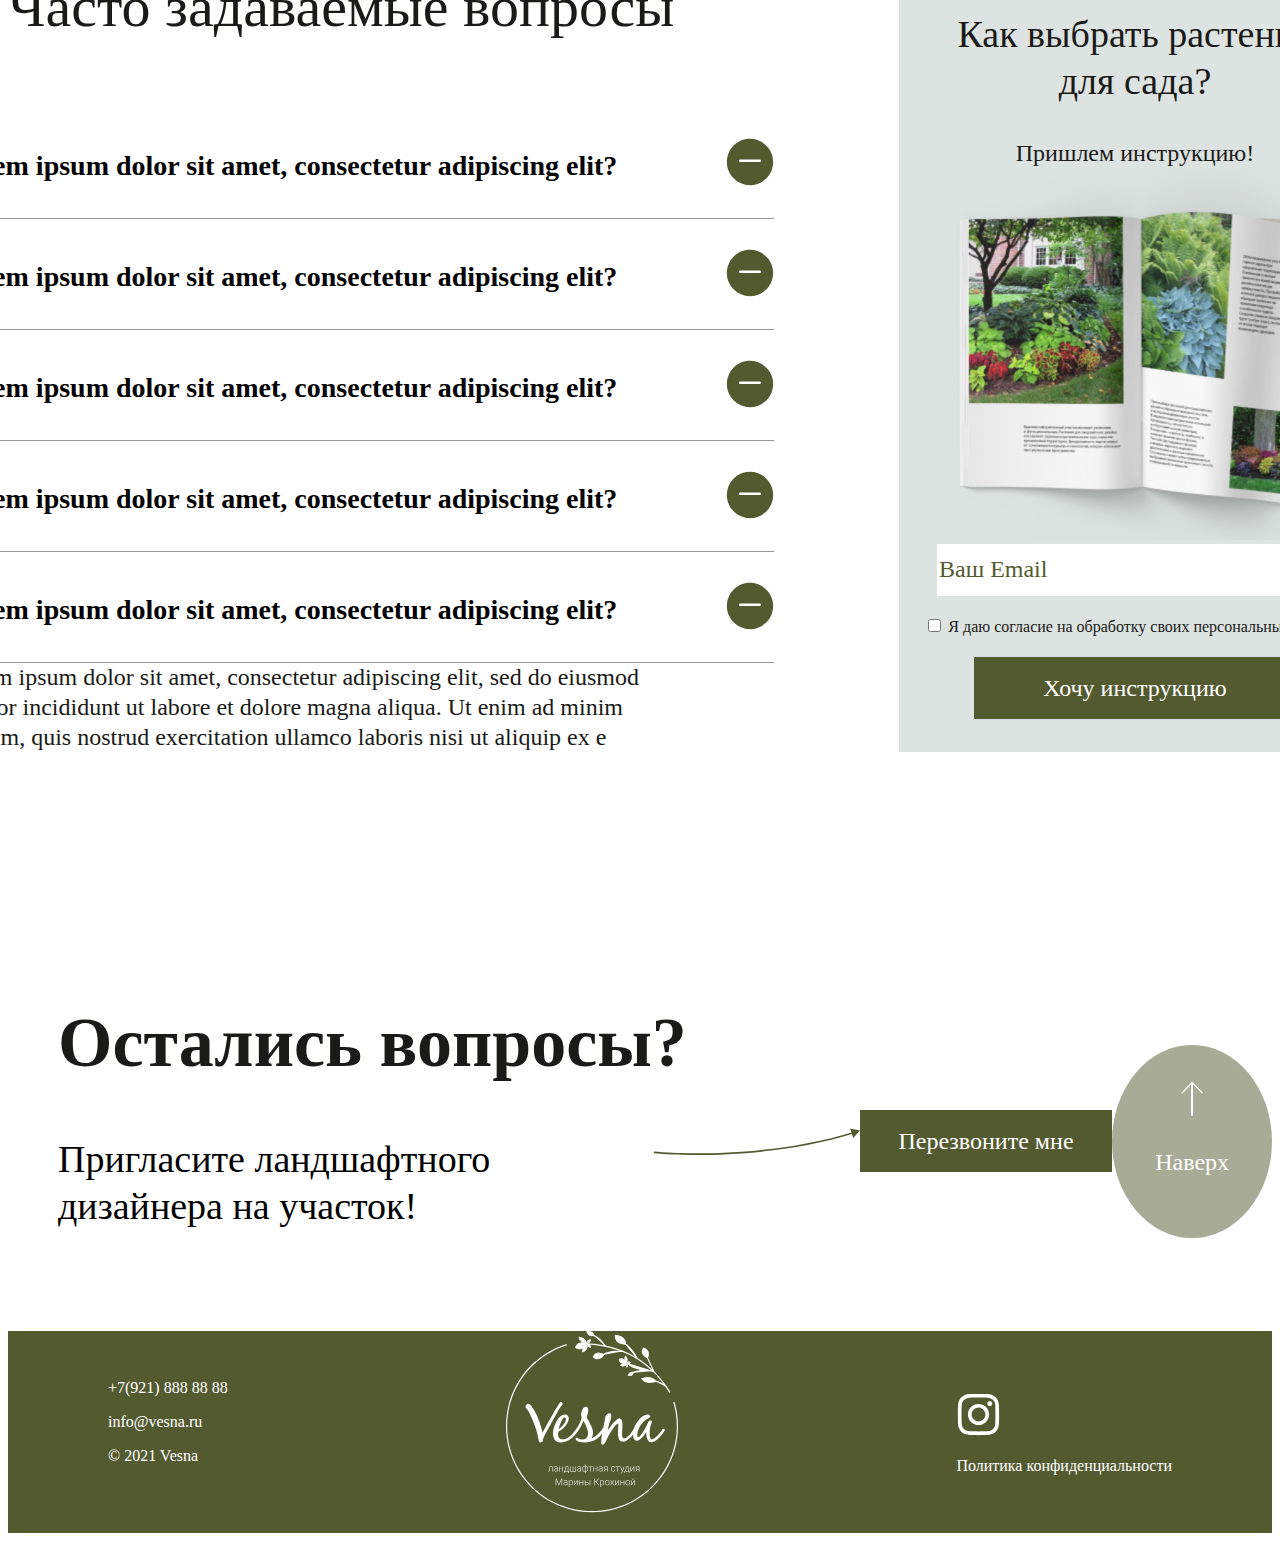
==== commit f496b767: "change adaptive" ====
--- a/index.html
+++ b/index.html
@@ -249,14 +249,41 @@
           <h2 class="title">Наши проекты</h2>
         </div>
         <div class="designes__image">
-          <img src="assets/images/designes__img1.jpg" alt="designes__img1" class="designes__img" />
-          <img src="assets/images/designes__img2.jpg" alt="designes__img2" class="designes__img" />
-          <img src="assets/images/designes__img3.jpg" alt="designes__img3" class="designes__img" />
-          <img src="assets/images/designes__img4.jpg" alt="designes__img4" class="designes__img" />
+
+          <!--<img src="assets/images/designes__img1.jpg" alt="" class="designes__img">-->
+
+          <div class="designes__image-container1">
+            <button class="button button--shape button-mobile">
+              <img class="arrow-light-mobile" src="assets/images/arrow-r-light.svg" alt="arrow-light-mobile"></button>
+          </div>
+
+          <!--<img src="assets/images/designes__img2.jpg" alt="" class="designes__img">-->
+
+          <div class="designes__image-container2">
+            <button class=" button button--shape button-mobile">
+              <img class="arrow-light-mobile" src="assets/images/arrow-r-light.svg" alt="arrow-light-mobile"></button>
+          </div>
+
+          <!--<img src="assets/images/designes__img3.jpg" alt="" class="designes__img">-->
+
+          <div class="designes__image-container3">
+            <button class="button button--shape button-mobile"><img class="arrow-light-mobile"
+                src="assets/images/arrow-r-light.svg" alt="arrow-light-mobile"></button>
+          </div>
+
+          <!--<img src="assets/images/designes__img4.jpg" alt="" class="designes__img">-->
+
+          <div class="designes__image-container4">
+            <button class="button button--shape button-mobile"><img class="arrow-light-mobile"
+                src="assets/images/arrow-r-light.svg" alt="arrow-light-mobile"></button>
+          </div>
+
 
           <button class="button button--shape button--light">
-            <h5 class="button__text">Все проекты</h5> <img src="assets/images/arrow-r.svg" alt="arrow-r"
-              class="arrow-r">
+            <div class="designes__button-text">
+              <p class="button__text">Все проекты</p>
+            </div>
+            <img src="assets/images/arrow-r.svg" alt="arrow-r" class="arrow-r">
           </button>
         </div>
 
--- a/assets/styles/css/styles.css
+++ b/assets/styles/css/styles.css
@@ -478,32 +478,67 @@
   color: #545A2F;
 }
 
+.designes {
+  /*&__designes__img {
+      width: 45%;
+      height: 45%;
+  }*/
+}
 .designes__container {
   position: relative;
   /*height: 1070px;*/
   margin: 65px auto;
   display: flex;
   flex-wrap: wrap;
-  flex-direction: column;
+  max-width: 100%;
+  justify-content: center;
+  align-items: center;
+}
+.designes__title-holder {
+  display: flex;
   justify-content: center;
   align-items: center;
 }
 .designes__image {
   display: flex;
   justify-content: center;
-  flex-flow: row wrap;
-  align-content: space-between;
+  /*flex-direction: column;*/
+  flex-wrap: wrap;
+  /*flex-flow: row wrap;*/
+  align-content: center;
   gap: 5px;
-}
-.designes__img {
-  width: 49%;
-  height: 50%;
+  width: 100%;
+}
+.designes__image-container1, .designes__image-container2, .designes__image-container3, .designes__image-container4 {
+  background-position: center;
+  background-repeat: no-repeat;
+  background-size: cover;
+  display: flex;
+  width: 45%;
+  height: 350px;
+  justify-content: center;
+  align-items: center;
+}
+.designes__image-container1 {
+  background-image: url("../../images/designes__img1.jpg");
+}
+.designes__image-container2 {
+  background-image: url("../../images/designes__img2.jpg");
+}
+.designes__image-container3 {
+  background-image: url("../../images/designes__img3.jpg");
+}
+.designes__image-container4 {
+  background-image: url("../../images/designes__img4.jpg");
+}
+.designes .button-mobile {
+  display: none;
 }
 .designes .button {
   position: absolute;
-  top: 53%;
-  left: calc(50% - 96px);
+  left: calc(50% - 97.5px);
   padding: 0;
+  top: 52%;
 }
 .designes .button .button__text {
   font-family: "Noah";
@@ -515,17 +550,11 @@
 }
 @media screen and (max-width: 320px) {
   .designes__container {
-    /*position: relative;*/
     margin: 0 auto;
     max-width: 100%;
   }
   .designes__image {
     max-width: 100%;
-    left: 0;
-  }
-  .designes__img {
-    width: 100%;
-    background: url(../../images/arrow-r.svg), no-repeat;
   }
   .designes__title-holder {
     font-family: "Noah";
@@ -534,12 +563,24 @@
     font-size: 24px;
     line-height: 30px;
   }
+  .designes__image-container1, .designes__image-container2, .designes__image-container3, .designes__image-container4 {
+    width: 100%;
+    height: 180px;
+    justify-content: end;
+    align-items: end;
+    margin: 5px;
+  }
   .designes .button {
     position: relative;
     top: 0;
     left: 0;
     background-color: #545A2F;
   }
+  .designes .button .designes__button-text {
+    display: flex;
+    align-items: center;
+    justify-content: center;
+  }
   .designes .button .button__text {
     color: #fff;
   }
@@ -551,6 +592,18 @@
     height: 60px;
     border-radius: 0;
   }
+  .designes .button-mobile {
+    display: flex;
+    border-radius: 50%;
+    width: 75px;
+    height: 75px;
+    background-color: rgba(255, 255, 255, 0.5);
+    align-items: center;
+    justify-content: center;
+  }
+  .designes .arrow-light-mobile {
+    display: flex;
+  }
 }
 
 .dream {
@@ -559,12 +612,18 @@
   display: flex;
   flex-direction: column;
   align-items: center;
+  justify-content: center;
 }
 .dream__container {
   display: flex;
   flex-flow: row wrap;
   max-width: 100%;
   justify-content: space-around;
+  align-items: center;
+}
+.dream__title-holder {
+  display: flex;
+  justify-content: center;
   align-items: center;
 }
 .dream__item {
@@ -619,6 +678,13 @@
     font-size: 16px;
     line-height: 20px;
   }
+  .dream__number {
+    font-family: "Marck Script";
+    font-style: normal;
+    font-weight: 400;
+    font-size: 64px;
+    line-height: 80px;
+  }
 }
 
 .privilege__container {
@@ -631,8 +697,8 @@
 }
 .privilege__titleholder {
   display: flex;
-  flex-direction: column;
-  align-items: center;
+  align-items: center;
+  justify-content: center;
 }
 .privilege__up {
   margin-top: 110px;
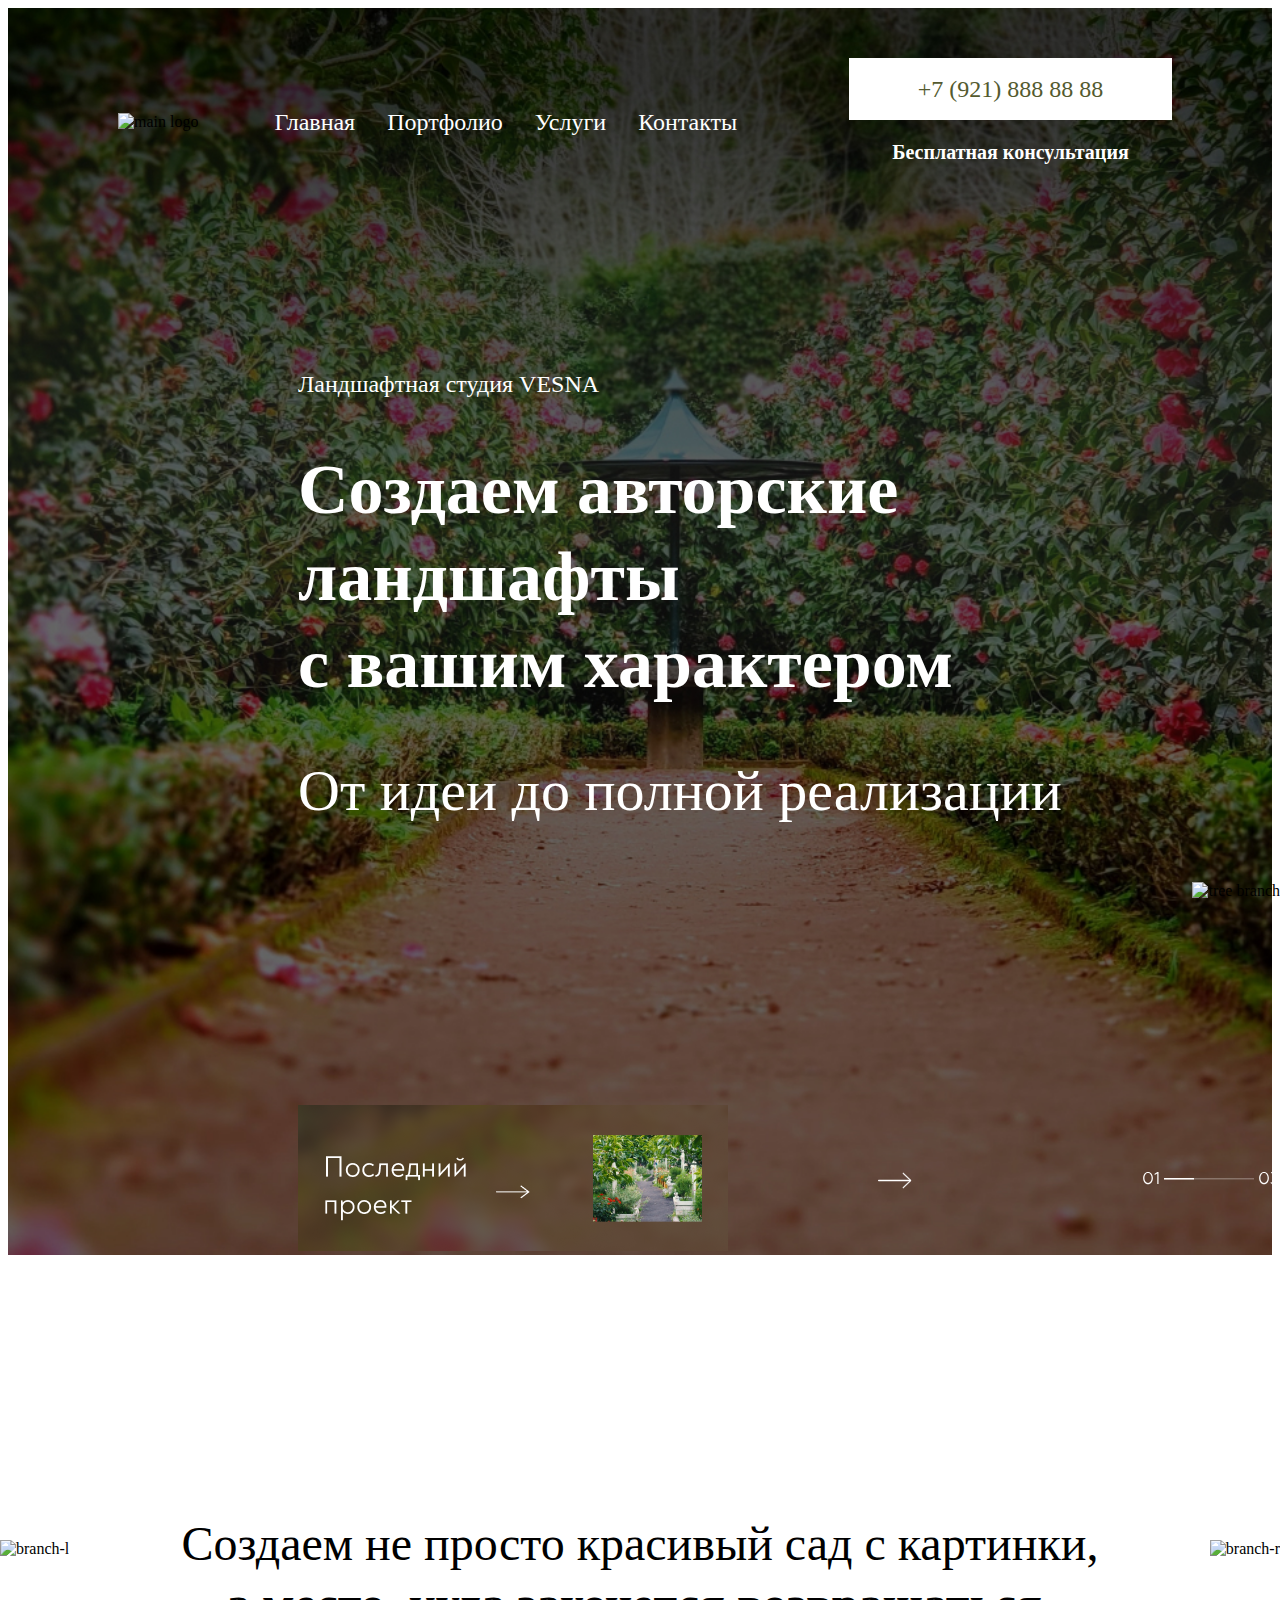
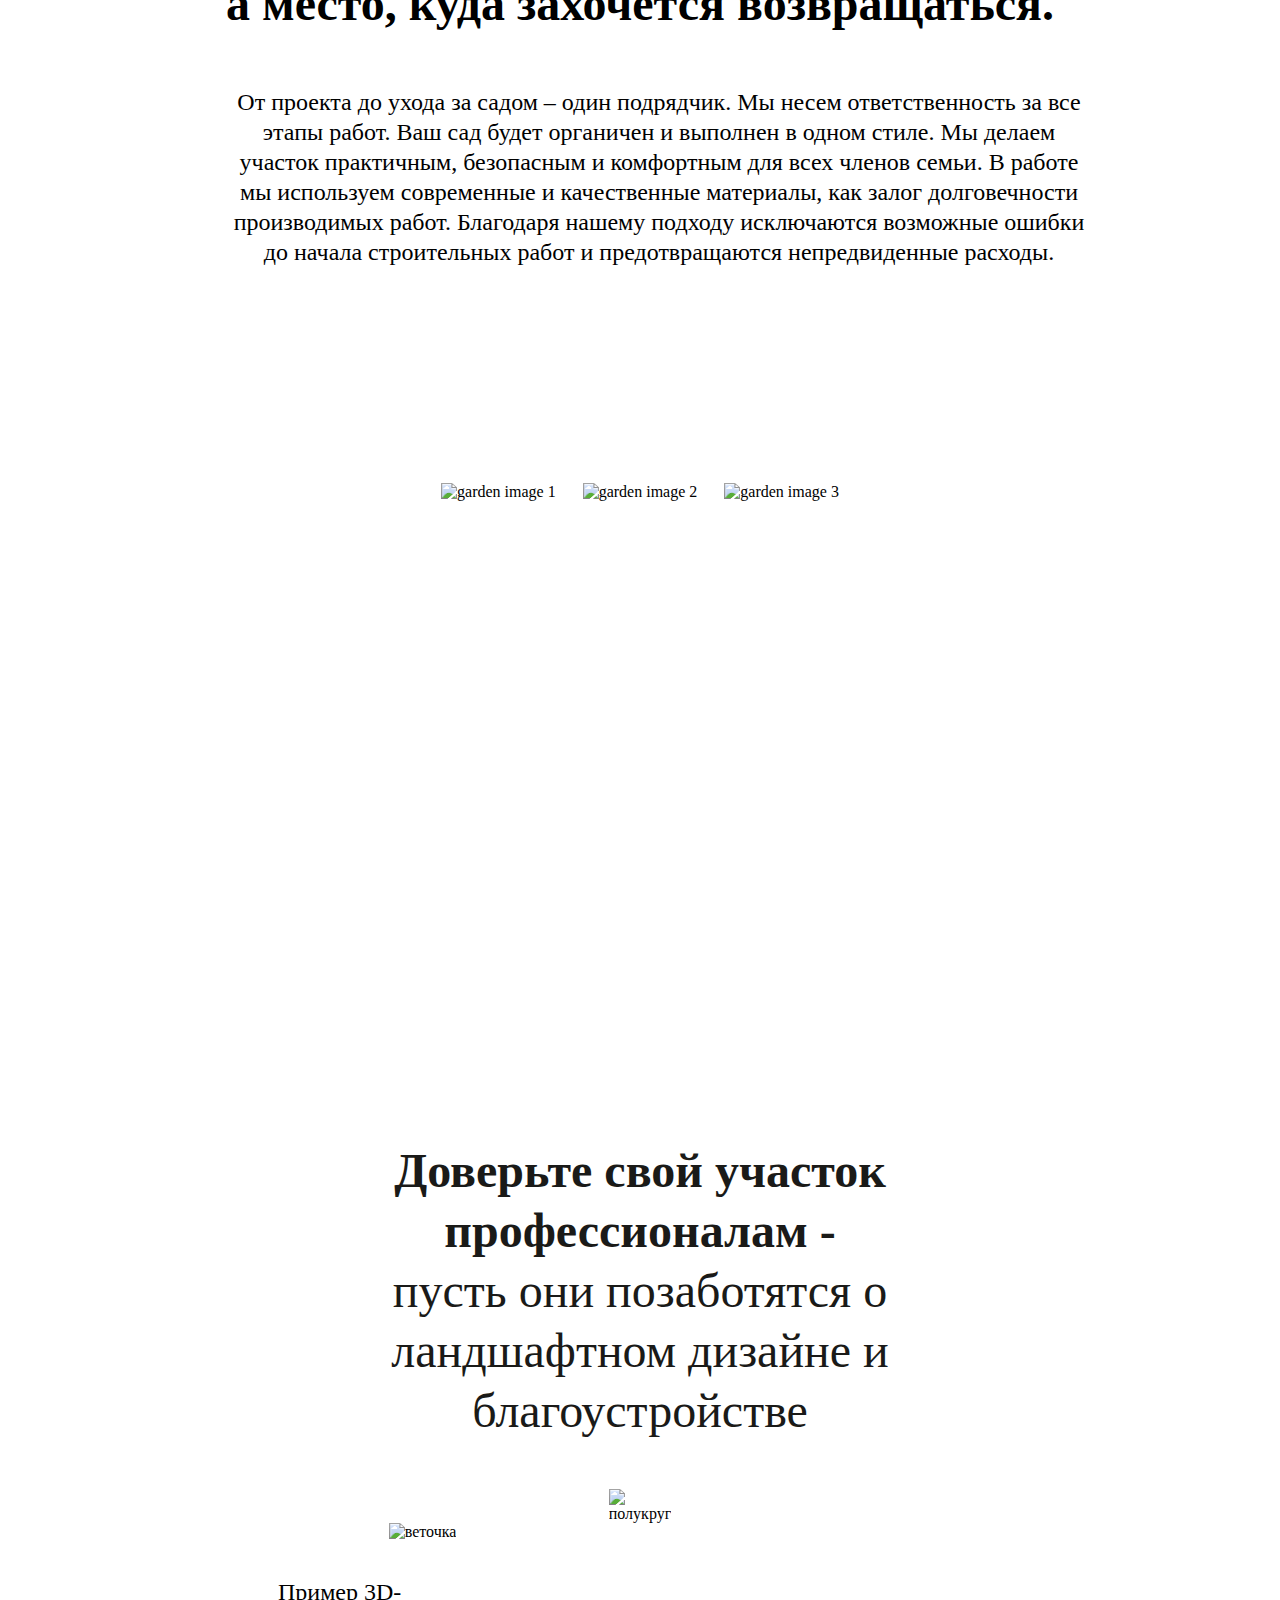
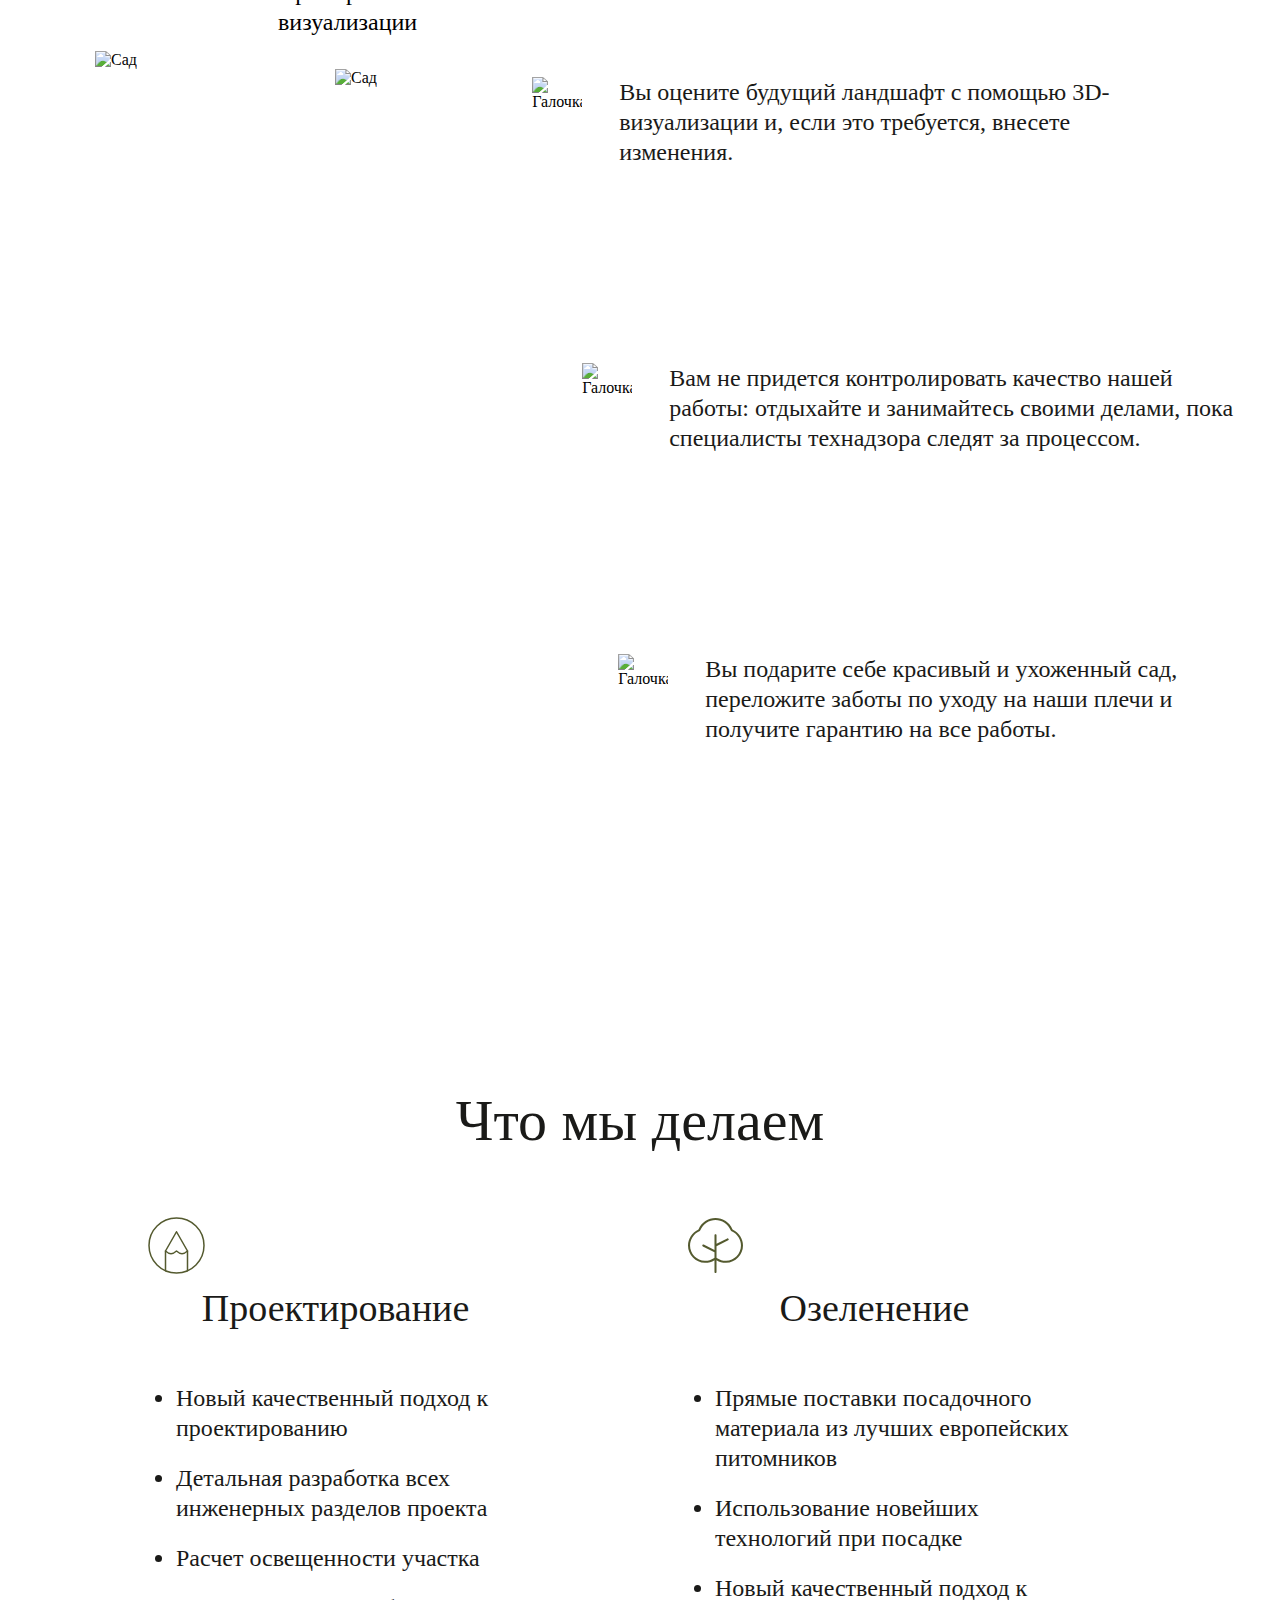
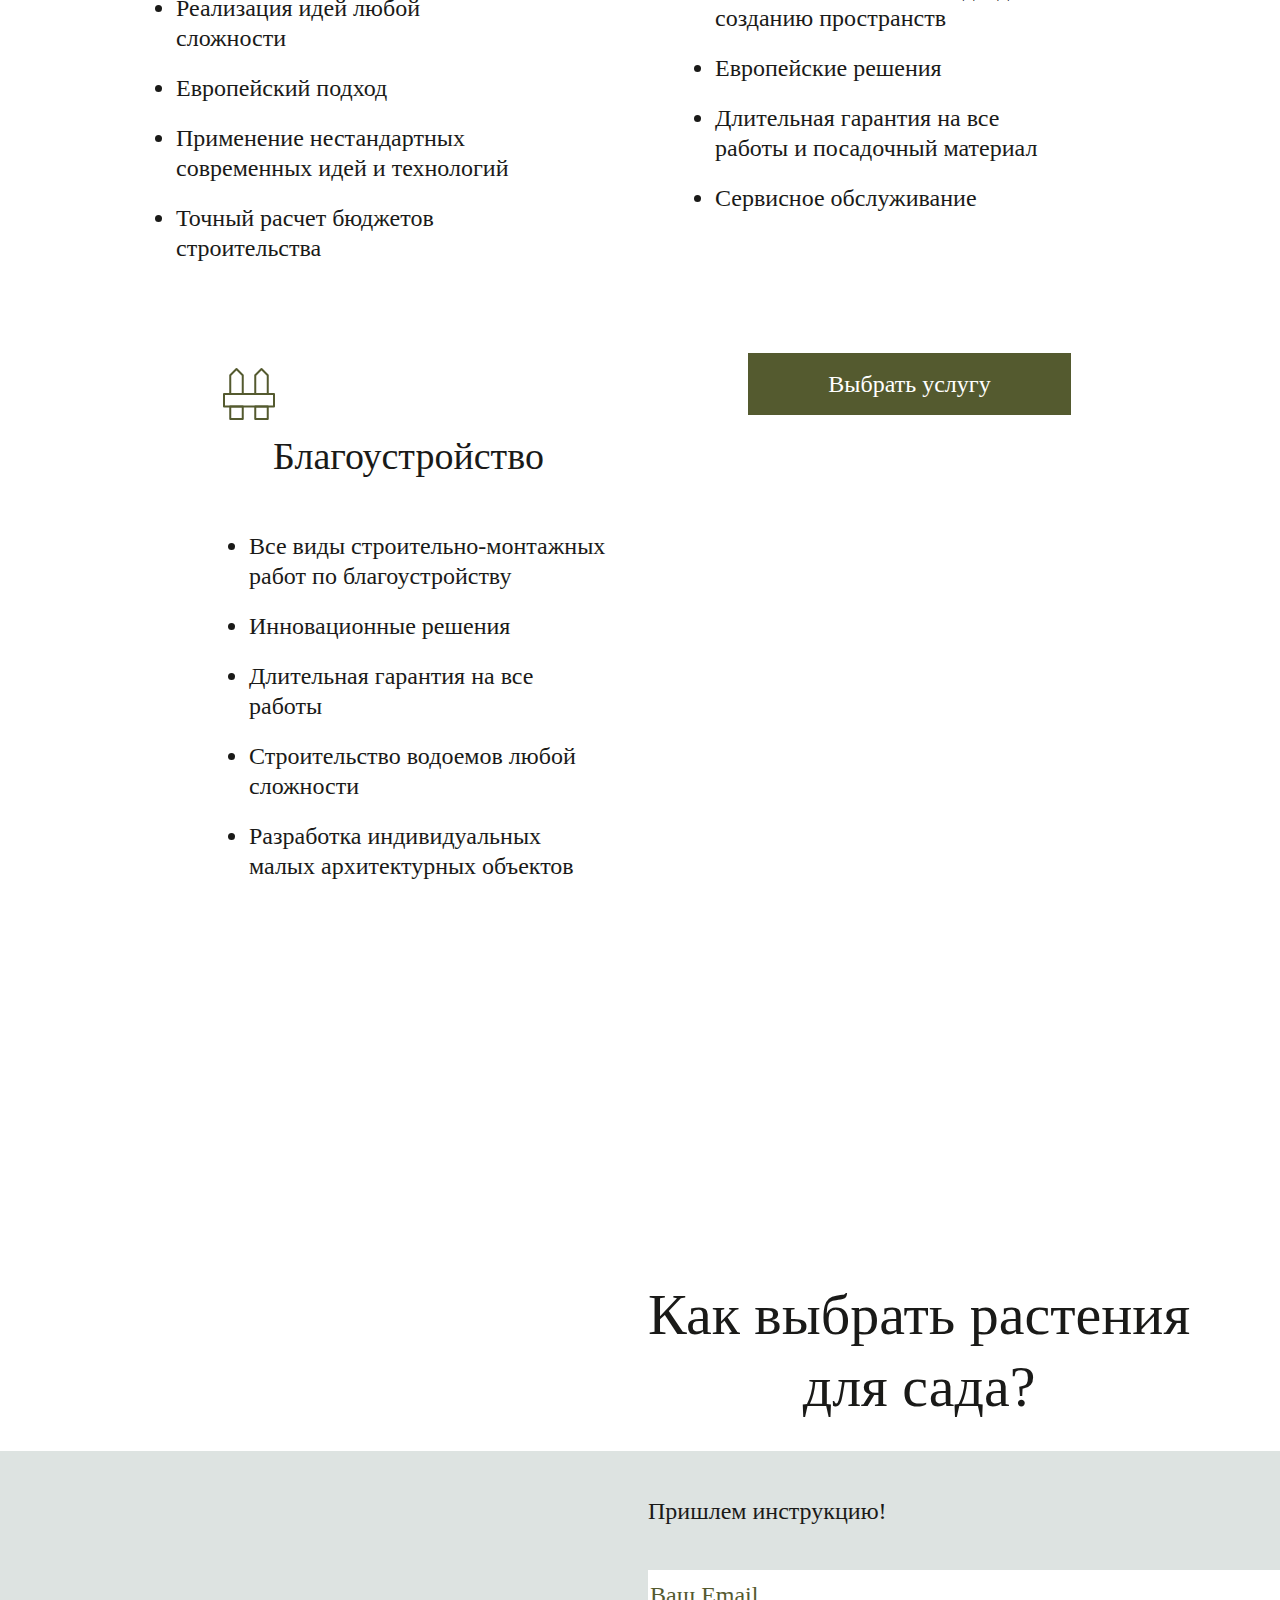
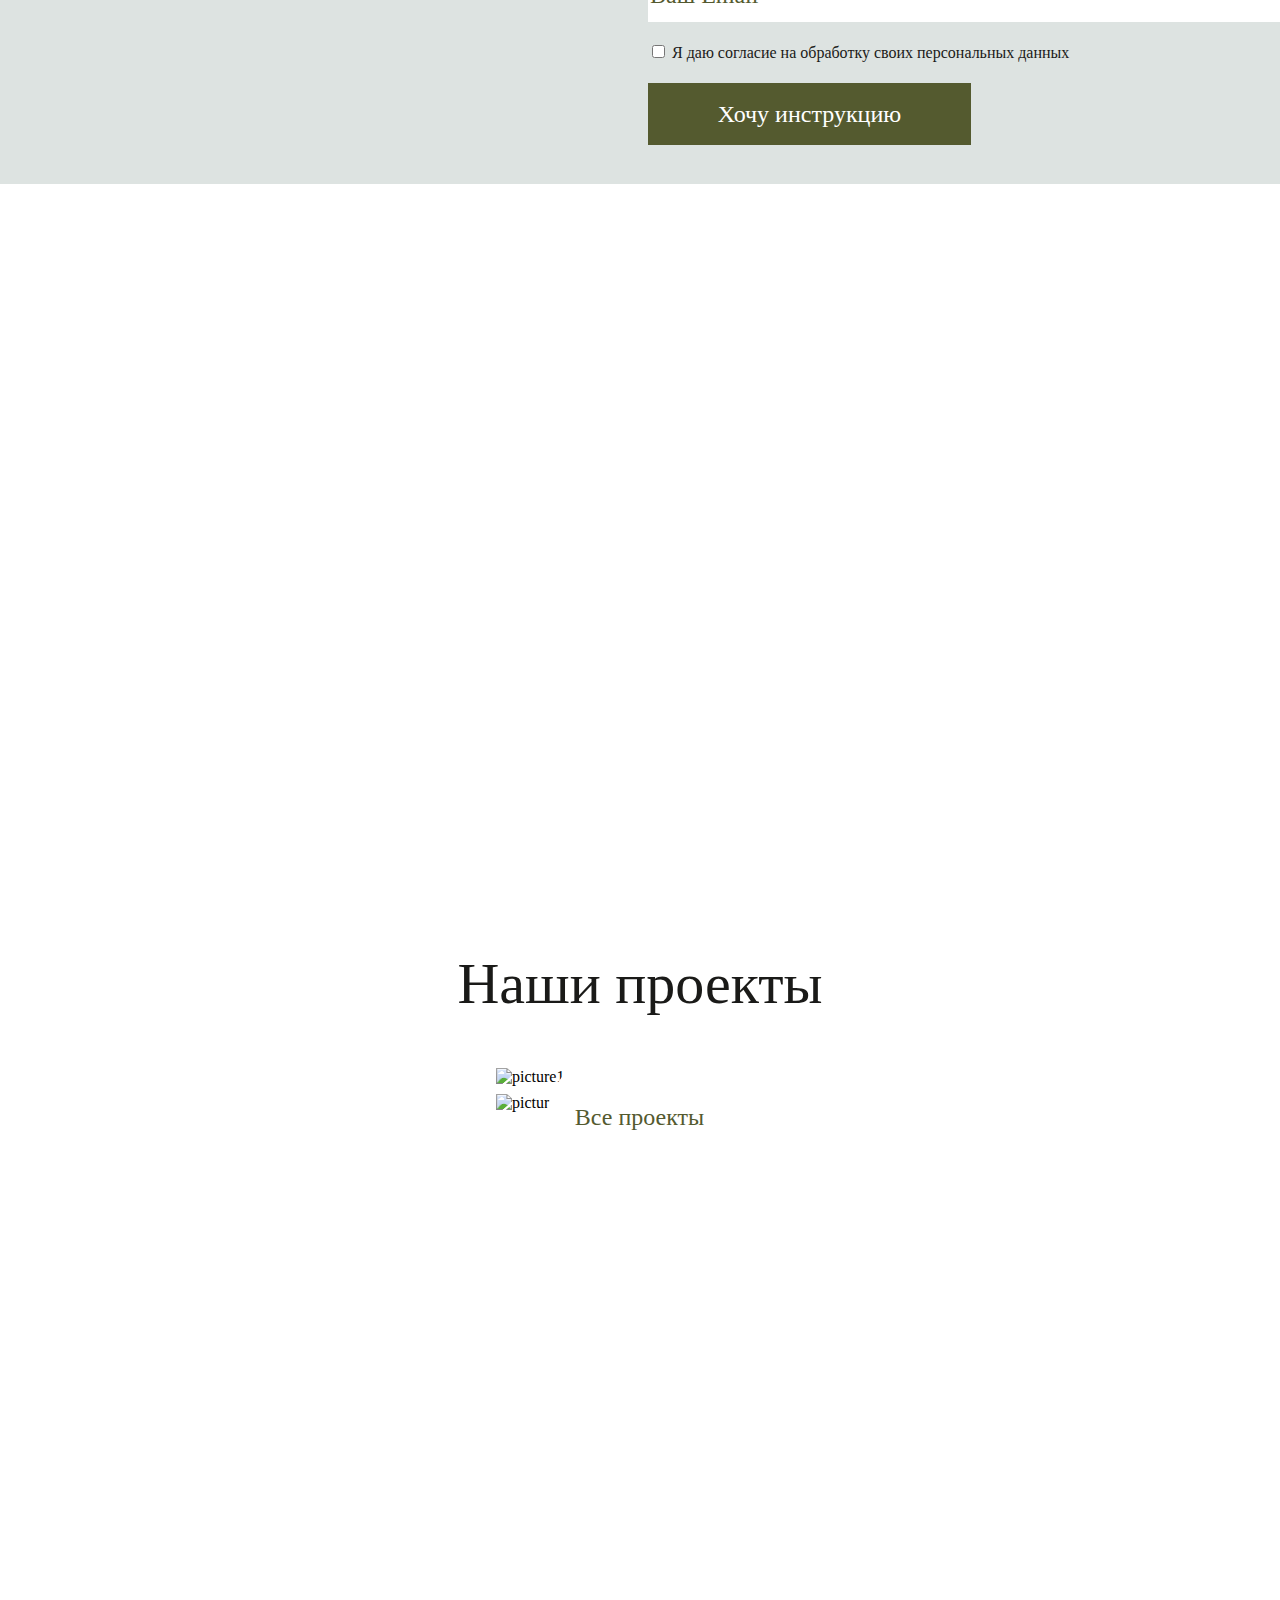
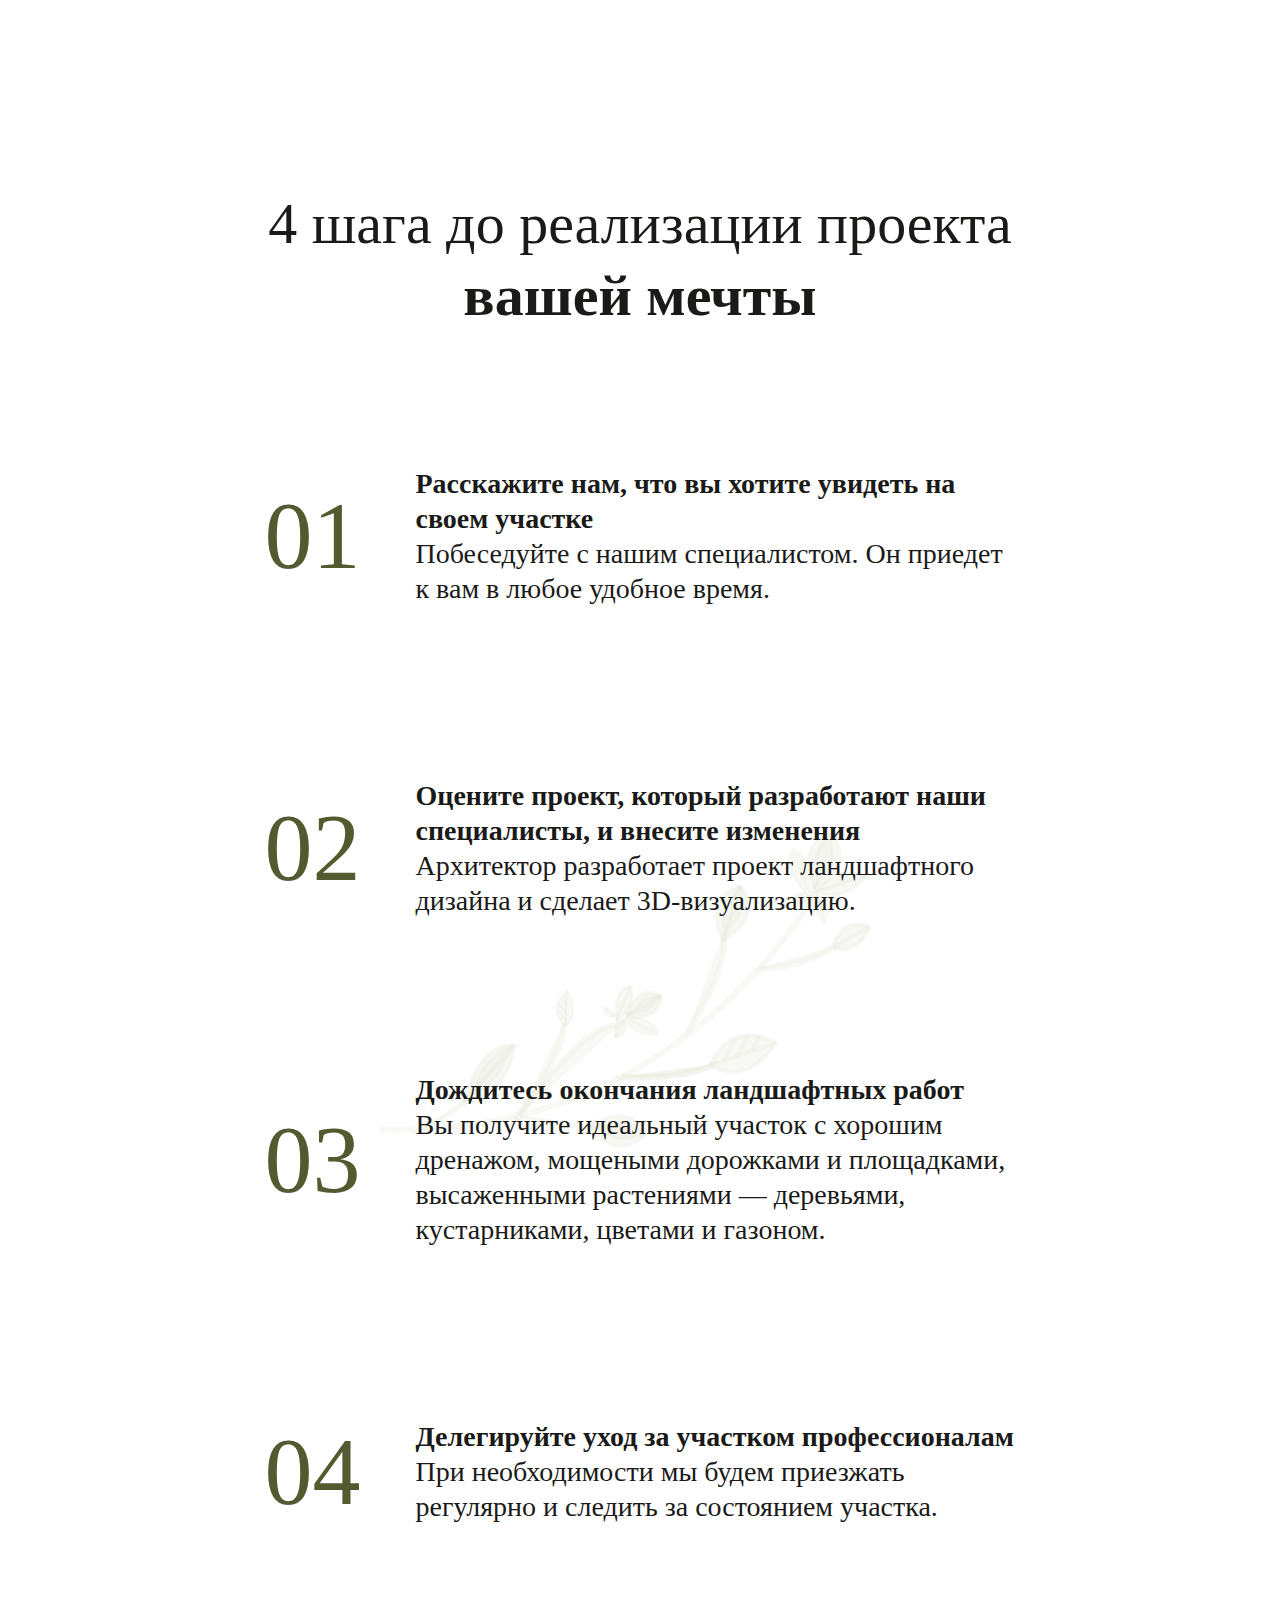
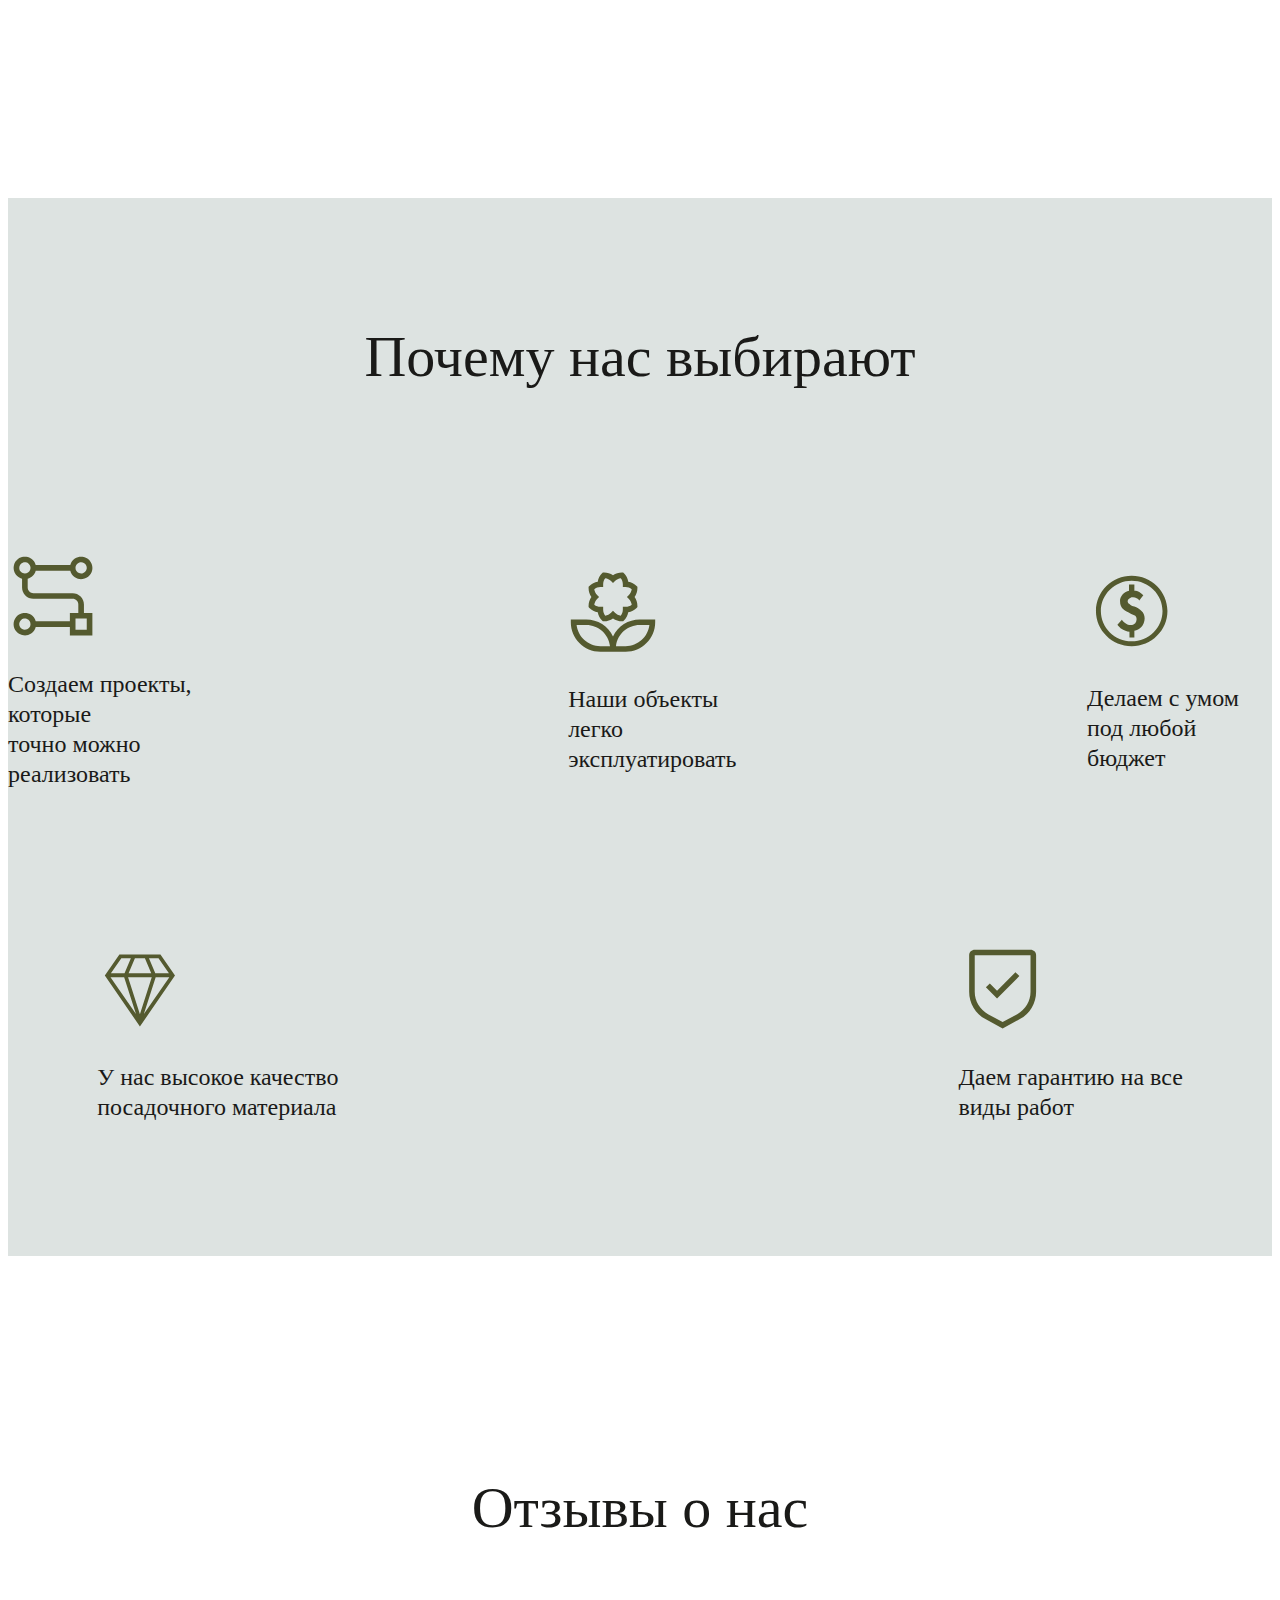
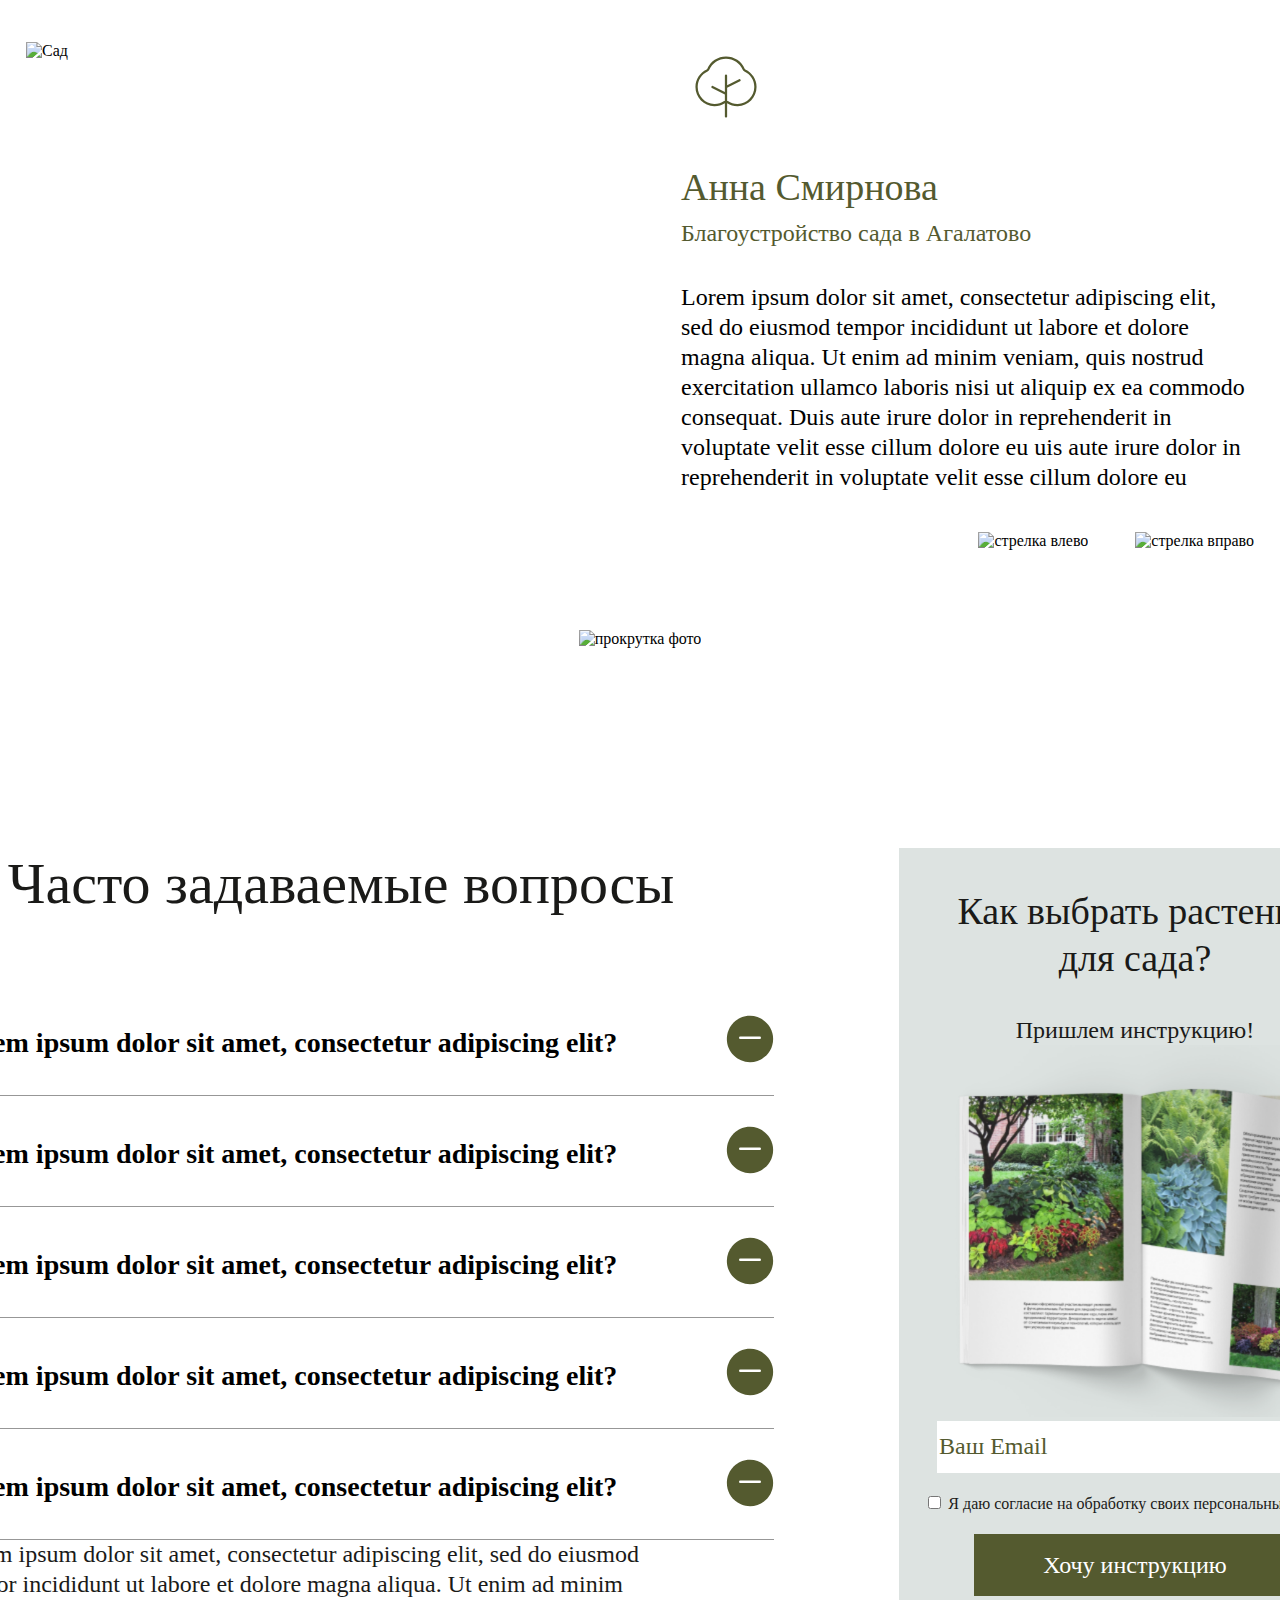
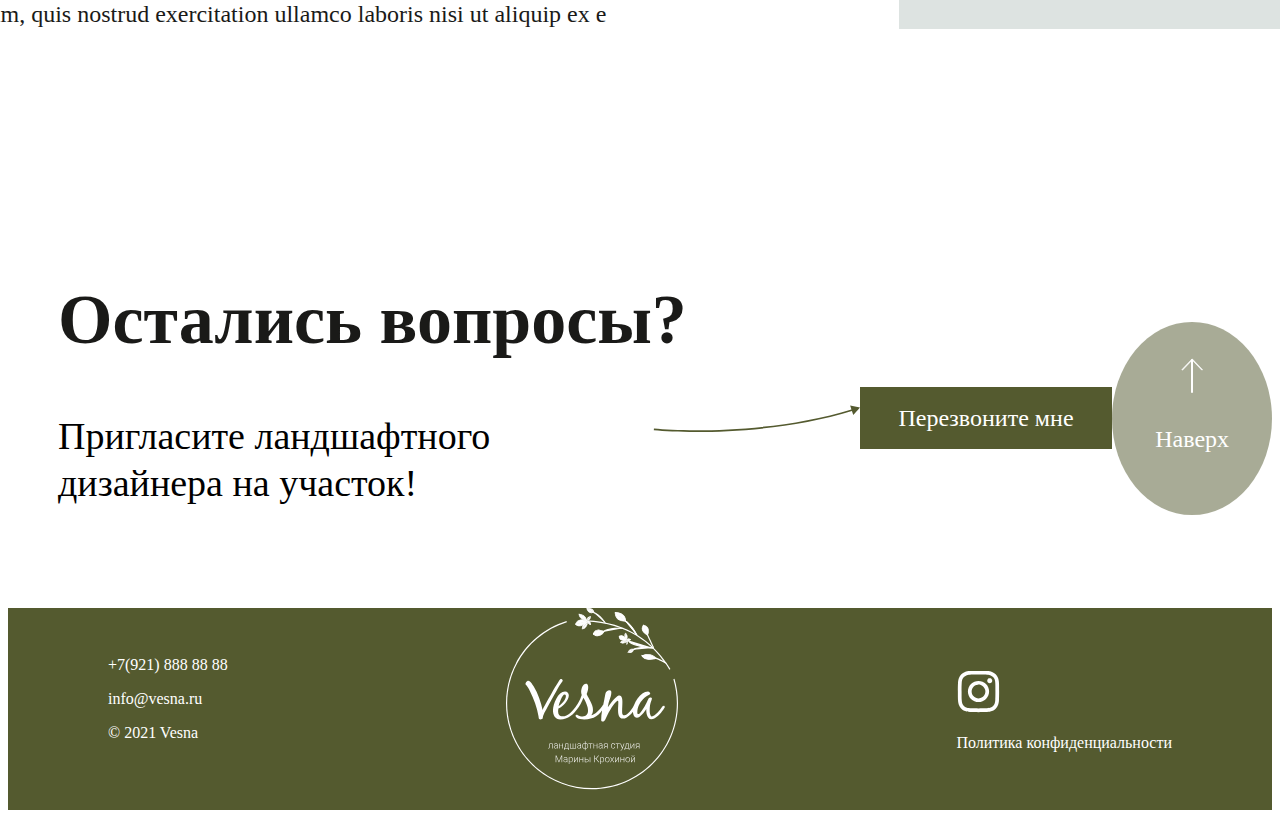
==== commit f9c3d95c: "add changes index.html and styles.scss" ====
--- a/index.html
+++ b/index.html
@@ -67,7 +67,7 @@
             Создаем не просто красивый сад с картинки,<br>
             <strong>а место, куда захочется возвращаться.</strong>
           </h3>
-          <h5 class="place__text">
+          <p class="place__text">
             От проекта до ухода за садом – один подрядчик. Мы несем
             ответственность за все этапы работ. Ваш сад будет органичен и
             выполнен в одном стиле. Мы делаем участок практичным, безопасным и
@@ -76,12 +76,10 @@
             производимых работ. Благодаря нашему подходу исключаются возможные
             ошибки до начала строительных работ и предотвращаются
             непредвиденные расходы.
-          </h5>
-        </div>
-      </div>
+          </p>
+        </div>
       <div class="place__left">
         <img class="branch-l" src="assets/images/branch-l.svg" alt="branch-l" />
-      </div>
       </div>
       <div class="place__right">
         <img class="branch-r" src="assets/images/branch-r.svg" alt="branch-r" />
@@ -90,6 +88,7 @@
         <img class="place__img" src="assets/images/garden__img--1.jpg" alt="garden image 1" />
         <img class="place__img" src="assets/images/garden__img--2.jpg" alt="garden image 2" />
         <img class="place__img" src="assets/images/garden__img--3.jpg" alt="garden image 3" />
+      </div>
       </div>
     </section>
     <!--Арина-->
@@ -141,7 +140,9 @@
     <!--Вика-->
     <!--Переиспользуем title, pencil-logo, tree-logo,fence-logo, button-->
     <section class="services screen">
+      <div class="services__title-holder">
       <h2 class="title">Что мы делаем</h2>
+    </div>
       <div class="services__container">
         <div class="services__content">
           <h4 class="services__subtitle">Проектирование</h4>
@@ -202,7 +203,9 @@
             </li>
           </ul>
         </div>
+        <div class="services__button">
         <button class="button">Выбрать услугу</button>
+      </div>
       </div>
     </section>
     <!--Таня-->
@@ -245,45 +248,15 @@
     <!--Переиспользуем title, button button--shape button--color, arrow-r-->
     <section class="designes screen">
       <div class="designes__container">
-        <div class="designes__title-holder">
-          <h2 class="title">Наши проекты</h2>
-        </div>
+        <h2 class="title">Наши проекты</h2>
         <div class="designes__image">
-
-          <!--<img src="assets/images/designes__img1.jpg" alt="" class="designes__img">-->
-
-          <div class="designes__image-container1">
-            <button class="button button--shape button-mobile">
-              <img class="arrow-light-mobile" src="assets/images/arrow-r-light.svg" alt="arrow-light-mobile"></button>
-          </div>
-
-          <!--<img src="assets/images/designes__img2.jpg" alt="" class="designes__img">-->
-
-          <div class="designes__image-container2">
-            <button class=" button button--shape button-mobile">
-              <img class="arrow-light-mobile" src="assets/images/arrow-r-light.svg" alt="arrow-light-mobile"></button>
-          </div>
-
-          <!--<img src="assets/images/designes__img3.jpg" alt="" class="designes__img">-->
-
-          <div class="designes__image-container3">
-            <button class="button button--shape button-mobile"><img class="arrow-light-mobile"
-                src="assets/images/arrow-r-light.svg" alt="arrow-light-mobile"></button>
-          </div>
-
-          <!--<img src="assets/images/designes__img4.jpg" alt="" class="designes__img">-->
-
-          <div class="designes__image-container4">
-            <button class="button button--shape button-mobile"><img class="arrow-light-mobile"
-                src="assets/images/arrow-r-light.svg" alt="arrow-light-mobile"></button>
-          </div>
-
+          <img src="./assets/images/designes__img1.jpg" alt="picture1" class="designes__img" />
+          <img src="./assets/images/designes__img2.jpg" alt="picture2" class="designes__img" />
+          <img src="./assets/images/designes__img3.jpg" alt="picture3" class="designes__img" />
+          <img src="./assets/images/designes__img4.jpg" alt="picture4" class="designes__img" />
 
           <button class="button button--shape button--light">
-            <div class="designes__button-text">
-              <p class="button__text">Все проекты</p>
-            </div>
-            <img src="assets/images/arrow-r.svg" alt="arrow-r" class="arrow-r">
+            <h5 class="button__text">Все проекты</h5> <img src="assets/images/arrow-r.svg" alt="" class="arrow-r">
           </button>
         </div>
 
@@ -332,7 +305,7 @@
             состоянием участка.
           </p>
         </div>
-        <img class="dream__image round-logo" src="assets/images/round-logo.svg" alt="round-logo">
+        <img class="dream__image round-logo" src="./assets/images/round-logo.svg" alt="">
       </div>
     </section>
     <!--Аня-->
@@ -345,29 +318,29 @@
 
         <div class="privilege__up">
           <div class="privilege__part">
-            <img class="privilege__image way-logo" src="assets/images/way-logo.svg" alt="way-logo" />
+            <img class="privilege__image way-logo" src="./assets/images/way-logo.svg" alt="" />
             <p class="privilege__text">
               Создаем проекты, которые<br> точно можно реализовать
             </p>
           </div>
           <div class="privilege__part">
-            <img class="privilege__image flower-logo" src="assets/images/flower-logo.svg" alt="flower-logo" />
+            <img class="privilege__image flower-logo" src="./assets/images/flower-logo.svg" alt="" />
             <p class="privilege__text">Наши объекты<br> легко эксплуатировать</p>
           </div>
           <div class="privilege__part">
-            <img class="privilege__image money-logo" src="assets/images/money-logo.svg" alt="money-logo" />
+            <img class="privilege__image money-logo" src="./assets/images/money-logo.svg" alt="" />
             <p class="privilege__text">Делаем с умом<br> под любой бюджет</p>
           </div>
         </div>
         <div class="privilege__down">
           <div class="privilege__part">
-            <img class="privilege__image stone-logo" src="assets/images/stone-logo.svg" alt="stone-logo" />
+            <img class="privilege__image stone-logo" src="./assets/images/stone-logo.svg" alt="" />
             <p class="privilege__text">
               У нас высокое качество<br> посадочного материала
             </p>
           </div>
           <div class="privilege__part">
-            <img class="privilege__image shield-logo" src="assets/images/shield-logo.svg" alt="shield-logo" />
+            <img class="privilege__image shield-logo" src="./assets/images/shield-logo.svg" alt="" />
             <p class="privilege__text">Даем гарантию на все<br> виды работ</p>
           </div>
         </div>
--- a/assets/styles/css/styles.css
+++ b/assets/styles/css/styles.css
@@ -205,10 +205,16 @@
   gap: 150px;
 }
 
+.place__wrapper {
+  max-width: 1920px;
+  margin: 0 auto;
+}
 .place__container {
   padding-top: 211px;
   display: flex;
   justify-content: center;
+  align-items: center;
+  flex-direction: column;
 }
 .place__description-holder {
   max-width: 1336px;
@@ -478,67 +484,32 @@
   color: #545A2F;
 }
 
-.designes {
-  /*&__designes__img {
-      width: 45%;
-      height: 45%;
-  }*/
-}
 .designes__container {
   position: relative;
-  /*height: 1070px;*/
+  max-width: 1920px;
+  height: 1070px;
   margin: 65px auto;
   display: flex;
-  flex-wrap: wrap;
-  max-width: 100%;
-  justify-content: center;
-  align-items: center;
-}
-.designes__title-holder {
-  display: flex;
+  flex-direction: column;
   justify-content: center;
   align-items: center;
 }
 .designes__image {
   display: flex;
   justify-content: center;
-  /*flex-direction: column;*/
-  flex-wrap: wrap;
-  /*flex-flow: row wrap;*/
-  align-content: center;
+  flex-flow: row wrap;
+  align-content: space-between;
   gap: 5px;
-  width: 100%;
-}
-.designes__image-container1, .designes__image-container2, .designes__image-container3, .designes__image-container4 {
-  background-position: center;
-  background-repeat: no-repeat;
-  background-size: cover;
-  display: flex;
-  width: 45%;
-  height: 350px;
-  justify-content: center;
-  align-items: center;
-}
-.designes__image-container1 {
-  background-image: url("../../images/designes__img1.jpg");
-}
-.designes__image-container2 {
-  background-image: url("../../images/designes__img2.jpg");
-}
-.designes__image-container3 {
-  background-image: url("../../images/designes__img3.jpg");
-}
-.designes__image-container4 {
-  background-image: url("../../images/designes__img4.jpg");
-}
-.designes .button-mobile {
-  display: none;
+}
+.designes__img {
+  width: 49%;
+  height: 50%;
 }
 .designes .button {
   position: absolute;
-  left: calc(50% - 97.5px);
+  top: 53%;
+  left: calc(50% - 96px);
   padding: 0;
-  top: 52%;
 }
 .designes .button .button__text {
   font-family: "Noah";
@@ -548,223 +519,506 @@
   line-height: 30px;
   text-align: center;
 }
+
+.dream {
+  margin-top: 200px;
+  padding-bottom: 170px;
+  display: flex;
+  flex-direction: column;
+  align-items: center;
+}
+.dream__container {
+  display: flex;
+  flex-flow: row wrap;
+  max-width: 100%;
+  justify-content: space-around;
+  align-items: center;
+}
+.dream__item {
+  display: flex;
+  align-items: center;
+  justify-content: space-between;
+  gap: 20px;
+}
+.dream__number {
+  padding-right: 35px;
+  font-family: "Marck Script";
+  font-style: normal;
+  font-weight: 400;
+  font-size: 96px;
+  line-height: 120px;
+  color: #545A2F;
+}
+.dream__text {
+  width: 600px;
+  font-family: "Noah";
+  font-style: normal;
+  font-weight: 400;
+  font-size: 28px;
+  line-height: 35px;
+  color: #1A1A18;
+}
+.dream__image {
+  position: absolute;
+  z-index: -1;
+}
+
+.privilege__container {
+  padding-top: 75px;
+  display: flex;
+  flex-direction: column;
+  justify-content: center;
+  align-items: center;
+  background-color: #DDE3E1;
+}
+.privilege__up {
+  margin-top: 110px;
+  display: flex;
+  justify-content: space-between;
+  align-items: center;
+  gap: 300px;
+}
+.privilege__down {
+  margin-top: 130px;
+  margin-bottom: 110px;
+  display: flex;
+  justify-content: space-between;
+  align-items: center;
+  gap: 620px;
+}
+.privilege__image {
+  width: 90px;
+}
+.privilege__text {
+  font-family: "Noah";
+  font-style: normal;
+  font-weight: 400;
+  font-size: 24px;
+  line-height: 30px;
+  color: #1A1A18;
+}
+
+.feedback {
+  margin-top: 168px;
+}
+.feedback__container {
+  display: flex;
+  justify-content: center;
+  flex-direction: column;
+}
+.feedback__container-title {
+  text-align: center;
+}
+.feedback__content {
+  margin-top: 50px;
+  display: flex;
+  justify-content: center;
+  justify-self: center;
+}
+.feedback__content-review {
+  width: 573px;
+}
+.feedback__content-image {
+  margin-right: 109px;
+  width: 546px;
+  height: 478px;
+}
+.feedback .tree-logo {
+  width: 90px;
+  margin: 0px;
+}
+.feedback__content-text-name {
+  font-family: "Noah";
+  font-style: normal;
+  font-weight: 400;
+  font-size: 38px;
+  line-height: 47px;
+  color: #545A2F;
+  margin-top: 28px;
+  margin-bottom: 7px;
+}
+.feedback__content-text-1 {
+  font-family: "Noah";
+  font-style: normal;
+  font-weight: 400;
+  font-size: 24px;
+  line-height: 30px;
+  margin: 0px;
+  color: #545A2F;
+}
+.feedback__content-text {
+  font-family: "Noah";
+  font-style: normal;
+  font-weight: 400;
+  font-size: 24px;
+  line-height: 30px;
+  margin-top: 34px;
+}
+.feedback__content-review-arrows {
+  display: flex;
+  justify-content: end;
+}
+.feedback .arrow-l {
+  margin-right: 47px;
+}
+.feedback__container-scroll {
+  margin-top: 80px;
+  text-align: center;
+}
+.feedback .scroll {
+  height: 19px;
+  width: 139px;
+}
+
+.questions {
+  display: flex;
+  justify-content: center;
+  align-items: center;
+  margin-top: 200px;
+  margin-bottom: 200px;
+}
+.questions__container {
+  display: flex;
+  justify-content: center;
+  align-items: flex-start;
+  gap: 50px;
+}
+.questions__content-holder {
+  margin-right: 75px;
+  display: flex;
+  flex-direction: column;
+  justify-content: flex-start;
+}
+.questions .title {
+  margin-top: 0;
+}
+.questions__list {
+  width: 825px;
+  list-style-type: none;
+}
+.questions__question {
+  width: 100%;
+  height: 80px;
+  border-bottom: 1px solid #979797;
+  padding-top: 30px;
+}
+.questions__label {
+  display: flex;
+  justify-content: space-between;
+  align-items: center;
+  font-family: "Noah";
+  font-style: normal;
+  font-weight: 700;
+  font-size: 28px;
+  line-height: 35px;
+  border: 10px;
+  border-color: #1A1A18;
+}
+.questions__input {
+  display: none;
+}
+.questions__text-holder {
+  max-height: 0;
+  overflow: hidden;
+  transition: max-height 0.5s;
+}
+.questions__input:checked + .questions__text-holder {
+  max-height: 120px;
+  min-height: 120px;
+  width: 692px;
+}
+.questions__text {
+  font-family: "Noah";
+  font-style: normal;
+  font-weight: 400;
+  font-size: 24px;
+  line-height: 30px;
+  color: #1A1A18;
+}
+.questions .nc-int-icon-rotate {
+  --animation-duration: 0.4s;
+}
+.questions .nc-int-icon {
+  position: relative;
+}
+.questions .nc-int-icon-b {
+  position: absolute;
+  top: calc(50% - 0.5em);
+  left: calc(50% - 0.5em);
+  opacity: 0;
+}
+.questions .nc-int-icon-rotate .nc-int-icon-a,
+.questions .nc-int-icon-rotate .nc-int-icon-b {
+  transition: opacity 0s calc(var(--animation-duration) / 2), transform var(--animation-duration);
+  transform-origin: center center;
+}
+.questions .nc-int-icon-rotate .nc-int-icon-b {
+  transform: rotate(90deg) scale(0.6);
+}
+.questions .nc-int-icon-state-b .nc-int-icon-a {
+  opacity: 0;
+}
+.questions .nc-int-icon-state-b .nc-int-icon-b {
+  opacity: 1;
+}
+.questions .nc-int-icon-rotate.nc-int-icon-state-b .nc-int-icon-a {
+  transform: rotate(-90deg) scale(0.6);
+}
+.questions .nc-int-icon-rotate.nc-int-icon-state-b .nc-int-icon-b {
+  transform: rotate(0);
+}
+
+.get-instruction--small {
+  width: 473px;
+  padding-bottom: 33px;
+  padding-top: 40px;
+  display: flex;
+  flex-direction: column;
+  align-items: center;
+  justify-content: flex-start;
+  background-color: #DDE3E1;
+}
+.get-instruction--small .title {
+  font-size: 38px;
+  line-height: 47px;
+  margin-bottom: 0;
+  margin-top: 0;
+}
+.get-instruction--small .get-instruction__text {
+  margin-bottom: 0;
+  margin-top: 33px;
+}
+.get-instruction--small .get-instruction__imageholder {
+  width: 474px;
+}
+.get-instruction--small .get-instruction__image {
+  width: 100%;
+}
+.get-instruction--small .get-instruction__interactions {
+  height: fit-content;
+  display: flex;
+  flex-direction: column;
+  align-items: center;
+  justify-content: flex-start;
+}
+.get-instruction--small .get-instruction__input {
+  width: 392px;
+}
+
+.details {
+  display: flex;
+  justify-content: space-evenly;
+  align-items: center;
+}
+.details__title {
+  margin-bottom: 50px;
+  margin-left: 50px;
+}
+.details .title {
+  font-family: "Noah";
+  font-style: normal;
+  font-weight: 700;
+  font-size: 70px;
+  line-height: 87px;
+  text-align: left;
+  width: 675.31px;
+}
+.details__text {
+  font-family: "Noah";
+  font-style: normal;
+  font-weight: 400;
+  font-size: 38px;
+  line-height: 47px;
+  text-align: left;
+  width: 542px;
+}
+.details .arrow-vector {
+  width: 236px;
+  height: 27px;
+  margin-left: -80px;
+}
+
+footer {
+  max-height: 230px;
+  display: flex;
+  justify-content: space-between;
+  align-items: center;
+  padding-right: 100px;
+  padding-left: 100px;
+  padding-bottom: 20px;
+  background-color: #545A2F;
+  color: #fff;
+}
+footer__number {
+  padding-top: 60px;
+  font-family: "Geometria";
+  font-weight: 400;
+  font-size: 20px;
+  line-height: 25px;
+  letter-spacing: 1px;
+  text-transform: uppercase;
+}
+footer__email {
+  font-family: "Geometria";
+  font-weight: 400;
+  font-size: 20px;
+  line-height: 25px;
+  letter-spacing: 1px;
+}
+footer__copyright {
+  margin-top: 65px;
+  font-family: "Noah";
+  font-style: normal;
+  font-weight: 400;
+  font-size: 16px;
+  line-height: 20px;
+  text-transform: uppercase;
+  opacity: 70%;
+}
+footer .vesna-logo--round {
+  height: 181.27px;
+}
+footer__right {
+  gap: 120px;
+  display: flex;
+  flex-direction: column;
+  align-items: flex-end;
+}
+footer__privacy {
+  font-family: "Noah";
+  font-style: normal;
+  font-weight: 400;
+  font-size: 16px;
+  line-height: 20px;
+}
+footer .insta-logo {
+  padding-top: 40px;
+}
+
 @media screen and (max-width: 320px) {
-  .designes__container {
-    margin: 0 auto;
+  .place__container {
+    margin-left: 50%;
+    margin-right: 50%;
     max-width: 100%;
-  }
-  .designes__image {
-    max-width: 100%;
-  }
-  .designes__title-holder {
+    display: flex;
+    justify-content: center;
+    align-items: center;
+    flex-direction: column;
+    flex-wrap: wrap;
+  }
+  .place__description-holder {
+    max-width: 320px;
+    height: 525px;
+    margin-bottom: 59px;
+  }
+  .place__text {
+    width: 288px;
+    height: 280px;
+    font-family: "Noah";
+    font-style: normal;
+    font-weight: 400;
+    font-size: 16px;
+    line-height: 20px;
+    margin-left: 16px;
+    margin-right: 16px;
+    margin-top: 40px;
+    margin-bottom: 107px;
+  }
+  .place .description {
+    margin-top: 40px;
+    margin-bottom: 41px;
+    margin-left: 16px;
+    margin-right: 16px;
     font-family: "Noah";
     font-style: normal;
     font-weight: 400;
     font-size: 24px;
     line-height: 30px;
   }
-  .designes__image-container1, .designes__image-container2, .designes__image-container3, .designes__image-container4 {
-    width: 100%;
-    height: 180px;
-    justify-content: end;
-    align-items: end;
-    margin: 5px;
-  }
-  .designes .button {
-    position: relative;
-    top: 0;
-    left: 0;
-    background-color: #545A2F;
-  }
-  .designes .button .designes__button-text {
+  .place__left {
+    position: absolute;
+    left: 0px;
+    top: 419px;
+  }
+  .place .branch-l,
+  .place .branch-r {
+    height: 131px;
+    width: 181px;
+    border-radius: 0px;
+  }
+  .place__right {
+    position: absolute;
+    top: 419px;
+    right: 0;
+  }
+  .place__garden {
+    max-width: 320px;
+    height: 700px;
+    margin-top: 16px;
     display: flex;
+    flex-direction: column;
     align-items: center;
-    justify-content: center;
-  }
-  .designes .button .button__text {
-    color: #fff;
-  }
-  .designes .arrow-r {
-    display: none;
-  }
-  .designes .button--shape {
-    width: 311px;
-    height: 60px;
-    border-radius: 0;
-  }
-  .designes .button-mobile {
-    display: flex;
-    border-radius: 50%;
-    width: 75px;
-    height: 75px;
-    background-color: rgba(255, 255, 255, 0.5);
-    align-items: center;
-    justify-content: center;
-  }
-  .designes .arrow-light-mobile {
-    display: flex;
-  }
-}
-
-.dream {
-  margin-top: 200px;
-  padding-bottom: 170px;
-  display: flex;
-  flex-direction: column;
-  align-items: center;
-  justify-content: center;
-}
-.dream__container {
-  display: flex;
-  flex-flow: row wrap;
-  max-width: 100%;
-  justify-content: space-around;
-  align-items: center;
-}
-.dream__title-holder {
-  display: flex;
-  justify-content: center;
-  align-items: center;
-}
-.dream__item {
-  display: flex;
-  align-items: center;
-  justify-content: space-between;
-  gap: 20px;
-  width: 600px;
-}
-.dream__number {
-  padding-right: 35px;
-  font-family: "Marck Script";
-  font-style: normal;
-  font-weight: 400;
-  font-size: 96px;
-  line-height: 120px;
-  color: #545A2F;
-}
-.dream__text {
-  /*width: 530px;*/
-  font-family: "Noah";
-  font-style: normal;
-  font-weight: 400;
-  font-size: 28px;
-  line-height: 35px;
-  color: #1A1A18;
-}
-.dream__image {
-  position: absolute;
-  z-index: -1;
+  }
+  .place__img {
+    width: 320px;
+    height: 699px;
+  }
 }
 @media screen and (max-width: 320px) {
-  .dream__title-holder {
+  .title {
     font-family: "Noah";
     font-style: normal;
     font-weight: 400;
     font-size: 24px;
     line-height: 30px;
   }
-  .dream__item {
+  .services {
+    margin-top: 250px;
+  }
+  .services__title-holder {
+    margin-left: 50%;
+  }
+  .services__container {
+    display: flex;
     flex-direction: column;
-    gap: 0px;
-    width: 320px;
-  }
-  .dream__image {
-    display: none;
-  }
-  .dream__text {
+    align-items: center;
+    gap: 100px;
+    margin-left: 50%;
+  }
+  .services__content {
+    width: 288px;
+    height: 469px;
+    margin-right: 16px;
+    margin-left: 16px;
+  }
+  .services__subtitle {
+    width: 175px;
+    height: 30px;
+    margin-top: 100px;
+    margin-left: 37px;
+    margin-right: 108px;
+    font-family: "Noah";
+    font-style: normal;
+    font-weight: 400;
+    font-size: 24px;
+    line-height: 30px;
+    text-align: center;
+    color: #1A1A18;
+  }
+  .services .pencil-logo,
+  .services .tree-logo,
+  .services .fence-logo {
+    width: 60px;
+    height: 60px;
+  }
+  .services__list {
     font-family: "Noah";
     font-style: normal;
     font-weight: 400;
     font-size: 16px;
     line-height: 20px;
   }
-  .dream__number {
-    font-family: "Marck Script";
-    font-style: normal;
-    font-weight: 400;
-    font-size: 64px;
-    line-height: 80px;
-  }
-}
-
-.privilege__container {
-  padding-top: 75px;
-  display: flex;
-  flex-direction: column;
-  justify-content: center;
-  align-items: center;
-  background-color: #DDE3E1;
-}
-.privilege__titleholder {
-  display: flex;
-  align-items: center;
-  justify-content: center;
-}
-.privilege__up {
-  margin-top: 110px;
-  display: flex;
-  justify-content: space-between;
-  flex-wrap: wrap;
-  align-items: center;
-  gap: 250px;
-}
-.privilege__down {
-  margin-top: 130px;
-  margin-bottom: 110px;
-  display: flex;
-  flex-wrap: wrap;
-  justify-content: space-between;
-  align-items: center;
-  gap: 500px;
-}
-.privilege__part {
-  display: flex;
-  flex-direction: column;
-  align-items: center;
-  gap: 10px;
-}
-.privilege__image {
-  width: 74px;
-}
-.privilege__text {
-  font-family: "Noah";
-  font-style: normal;
-  font-weight: 400;
-  font-size: 24px;
-  line-height: 30px;
-  color: #1A1A18;
-}
-@media screen and (max-width: 320px) {
-  .privilege__container {
-    padding-top: 0px;
-    align-items: stretch;
-  }
-  .privilege__titleholder {
-    font-family: "Noah";
-    font-style: normal;
-    font-weight: 400;
-    font-size: 24px;
-    line-height: 30px;
-    width: 235px;
-  }
-  .privilege__up {
-    margin-bottom: 50px;
-  }
-  .privilege__up, .privilege__down {
-    flex-direction: column;
-    gap: 100px;
-    align-items: stretch;
-    justify-content: flex-start;
-    margin-top: 50px;
-  }
-  .privilege__part {
-    flex-direction: row;
-    align-items: stretch;
-  }
-  .privilege__image {
-    width: 34px;
-  }
-  .privilege__text {
+  .services__text {
     font-family: "Noah";
     font-style: normal;
     font-weight: 400;
@@ -772,300 +1026,3 @@
     line-height: 20px;
   }
 }
-
-.feedback {
-  margin-top: 168px;
-}
-.feedback__container {
-  display: flex;
-  justify-content: center;
-  flex-direction: column;
-}
-.feedback__container-title {
-  text-align: center;
-}
-.feedback__content {
-  margin-top: 50px;
-  display: flex;
-  justify-content: center;
-  justify-self: center;
-}
-.feedback__content-review {
-  width: 573px;
-}
-.feedback__content-image {
-  margin-right: 109px;
-  width: 546px;
-  height: 478px;
-}
-.feedback .tree-logo {
-  width: 90px;
-  margin: 0px;
-}
-.feedback__content-text-name {
-  font-family: "Noah";
-  font-style: normal;
-  font-weight: 400;
-  font-size: 38px;
-  line-height: 47px;
-  color: #545A2F;
-  margin-top: 28px;
-  margin-bottom: 7px;
-}
-.feedback__content-text-1 {
-  font-family: "Noah";
-  font-style: normal;
-  font-weight: 400;
-  font-size: 24px;
-  line-height: 30px;
-  margin: 0px;
-  color: #545A2F;
-}
-.feedback__content-text {
-  font-family: "Noah";
-  font-style: normal;
-  font-weight: 400;
-  font-size: 24px;
-  line-height: 30px;
-  margin-top: 34px;
-}
-.feedback__content-review-arrows {
-  display: flex;
-  justify-content: end;
-}
-.feedback .arrow-l {
-  margin-right: 47px;
-}
-.feedback__container-scroll {
-  margin-top: 80px;
-  text-align: center;
-}
-.feedback .scroll {
-  height: 19px;
-  width: 139px;
-}
-
-.questions {
-  display: flex;
-  justify-content: center;
-  align-items: center;
-  margin-top: 200px;
-  margin-bottom: 200px;
-}
-.questions__container {
-  display: flex;
-  justify-content: center;
-  align-items: flex-start;
-  gap: 50px;
-}
-.questions__content-holder {
-  margin-right: 75px;
-  display: flex;
-  flex-direction: column;
-  justify-content: flex-start;
-}
-.questions .title {
-  margin-top: 0;
-}
-.questions__list {
-  width: 825px;
-  list-style-type: none;
-}
-.questions__question {
-  width: 100%;
-  height: 80px;
-  border-bottom: 1px solid #979797;
-  padding-top: 30px;
-}
-.questions__label {
-  display: flex;
-  justify-content: space-between;
-  align-items: center;
-  font-family: "Noah";
-  font-style: normal;
-  font-weight: 700;
-  font-size: 28px;
-  line-height: 35px;
-  border: 10px;
-  border-color: #1A1A18;
-}
-.questions__input {
-  display: none;
-}
-.questions__text-holder {
-  max-height: 0;
-  overflow: hidden;
-  transition: max-height 0.5s;
-}
-.questions__input:checked + .questions__text-holder {
-  max-height: 120px;
-  min-height: 120px;
-  width: 692px;
-}
-.questions__text {
-  font-family: "Noah";
-  font-style: normal;
-  font-weight: 400;
-  font-size: 24px;
-  line-height: 30px;
-  color: #1A1A18;
-}
-.questions .nc-int-icon-rotate {
-  --animation-duration: 0.4s;
-}
-.questions .nc-int-icon {
-  position: relative;
-}
-.questions .nc-int-icon-b {
-  position: absolute;
-  top: calc(50% - 0.5em);
-  left: calc(50% - 0.5em);
-  opacity: 0;
-}
-.questions .nc-int-icon-rotate .nc-int-icon-a,
-.questions .nc-int-icon-rotate .nc-int-icon-b {
-  transition: opacity 0s calc(var(--animation-duration) / 2), transform var(--animation-duration);
-  transform-origin: center center;
-}
-.questions .nc-int-icon-rotate .nc-int-icon-b {
-  transform: rotate(90deg) scale(0.6);
-}
-.questions .nc-int-icon-state-b .nc-int-icon-a {
-  opacity: 0;
-}
-.questions .nc-int-icon-state-b .nc-int-icon-b {
-  opacity: 1;
-}
-.questions .nc-int-icon-rotate.nc-int-icon-state-b .nc-int-icon-a {
-  transform: rotate(-90deg) scale(0.6);
-}
-.questions .nc-int-icon-rotate.nc-int-icon-state-b .nc-int-icon-b {
-  transform: rotate(0);
-}
-
-.get-instruction--small {
-  width: 473px;
-  padding-bottom: 33px;
-  padding-top: 40px;
-  display: flex;
-  flex-direction: column;
-  align-items: center;
-  justify-content: flex-start;
-  background-color: #DDE3E1;
-}
-.get-instruction--small .title {
-  font-size: 38px;
-  line-height: 47px;
-  margin-bottom: 0;
-  margin-top: 0;
-}
-.get-instruction--small .get-instruction__text {
-  margin-bottom: 0;
-  margin-top: 33px;
-}
-.get-instruction--small .get-instruction__imageholder {
-  width: 474px;
-}
-.get-instruction--small .get-instruction__image {
-  width: 100%;
-}
-.get-instruction--small .get-instruction__interactions {
-  height: fit-content;
-  display: flex;
-  flex-direction: column;
-  align-items: center;
-  justify-content: flex-start;
-}
-.get-instruction--small .get-instruction__input {
-  width: 392px;
-}
-
-.details {
-  display: flex;
-  justify-content: space-evenly;
-  align-items: center;
-}
-.details__title {
-  margin-bottom: 50px;
-  margin-left: 50px;
-}
-.details .title {
-  font-family: "Noah";
-  font-style: normal;
-  font-weight: 700;
-  font-size: 70px;
-  line-height: 87px;
-  text-align: left;
-  width: 675.31px;
-}
-.details__text {
-  font-family: "Noah";
-  font-style: normal;
-  font-weight: 400;
-  font-size: 38px;
-  line-height: 47px;
-  text-align: left;
-  width: 542px;
-}
-.details .arrow-vector {
-  width: 236px;
-  height: 27px;
-  margin-left: -80px;
-}
-
-footer {
-  max-height: 230px;
-  display: flex;
-  justify-content: space-between;
-  align-items: center;
-  padding-right: 100px;
-  padding-left: 100px;
-  padding-bottom: 20px;
-  background-color: #545A2F;
-  color: #fff;
-}
-footer__number {
-  padding-top: 60px;
-  font-family: "Geometria";
-  font-weight: 400;
-  font-size: 20px;
-  line-height: 25px;
-  letter-spacing: 1px;
-  text-transform: uppercase;
-}
-footer__email {
-  font-family: "Geometria";
-  font-weight: 400;
-  font-size: 20px;
-  line-height: 25px;
-  letter-spacing: 1px;
-}
-footer__copyright {
-  margin-top: 65px;
-  font-family: "Noah";
-  font-style: normal;
-  font-weight: 400;
-  font-size: 16px;
-  line-height: 20px;
-  text-transform: uppercase;
-  opacity: 70%;
-}
-footer .vesna-logo--round {
-  height: 181.27px;
-}
-footer__right {
-  gap: 120px;
-  display: flex;
-  flex-direction: column;
-  align-items: flex-end;
-}
-footer__privacy {
-  font-family: "Noah";
-  font-style: normal;
-  font-weight: 400;
-  font-size: 16px;
-  line-height: 20px;
-}
-footer .insta-logo {
-  padding-top: 40px;
-}
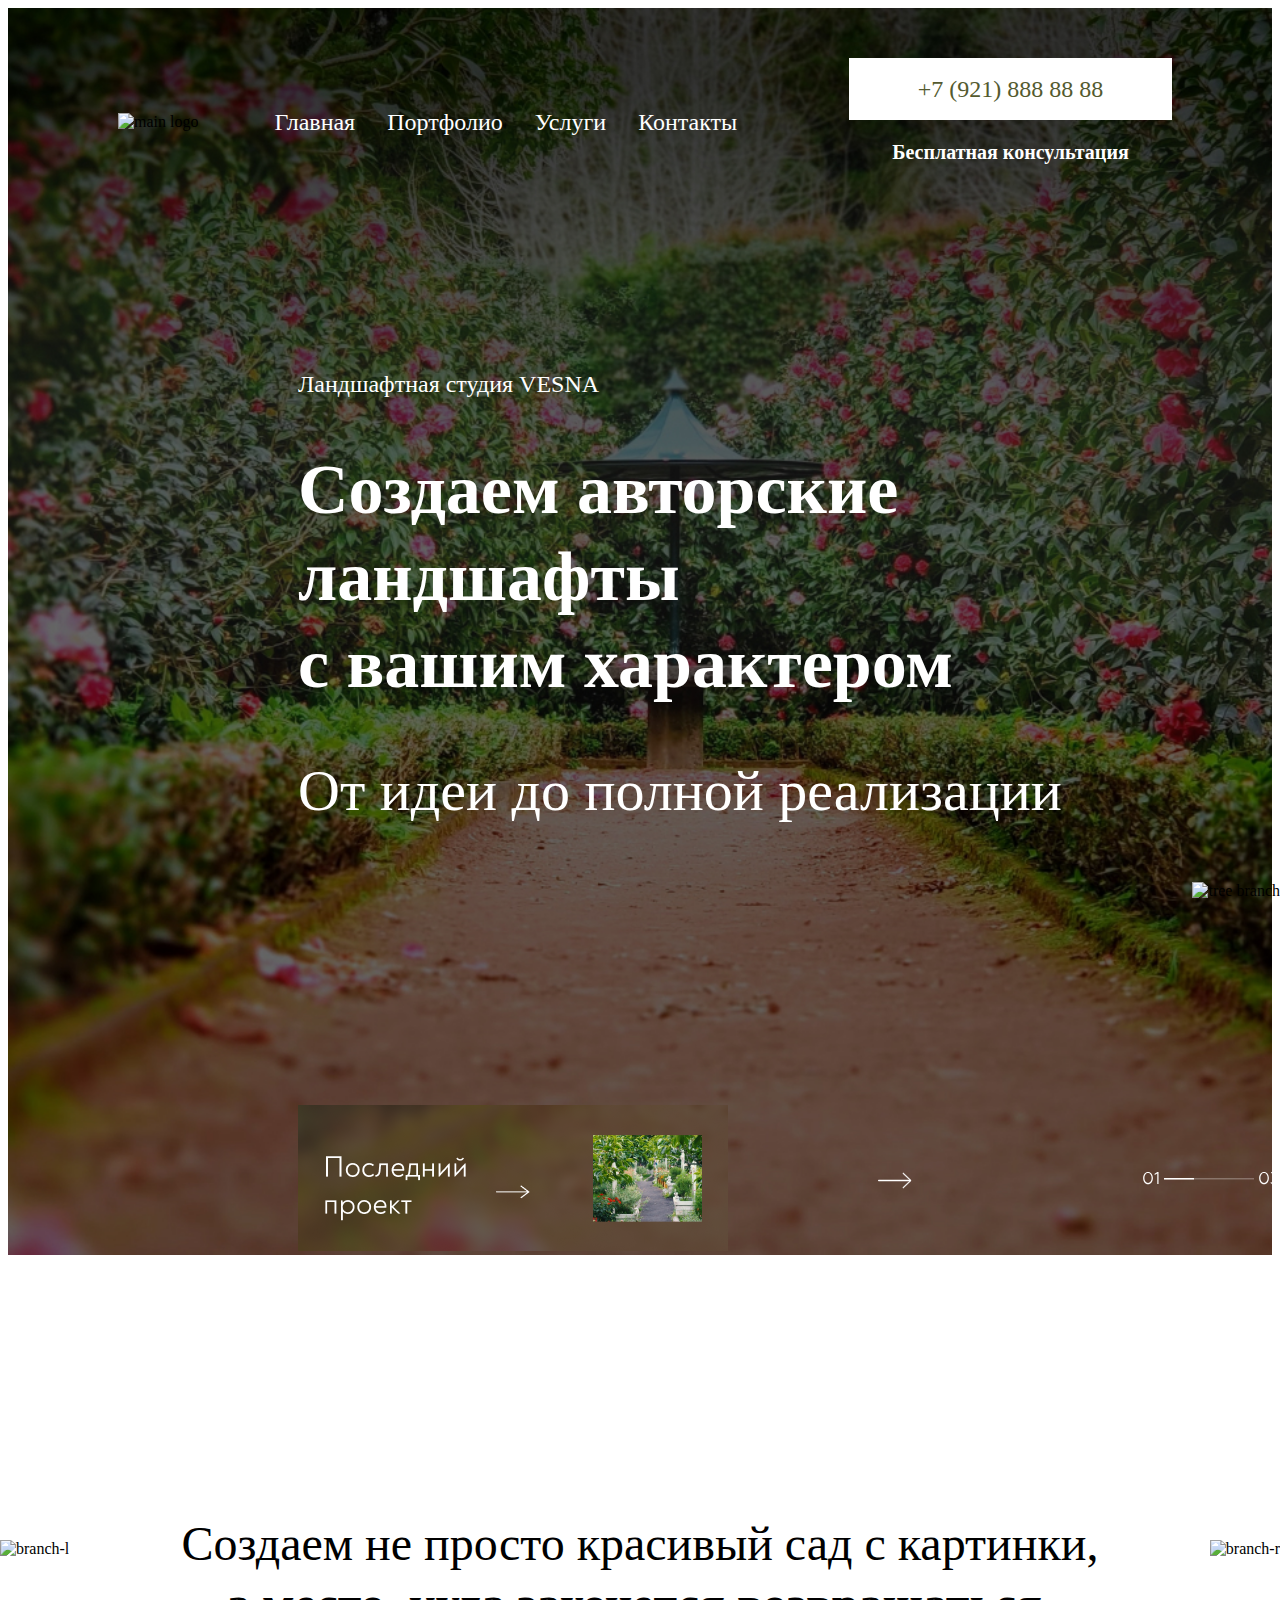
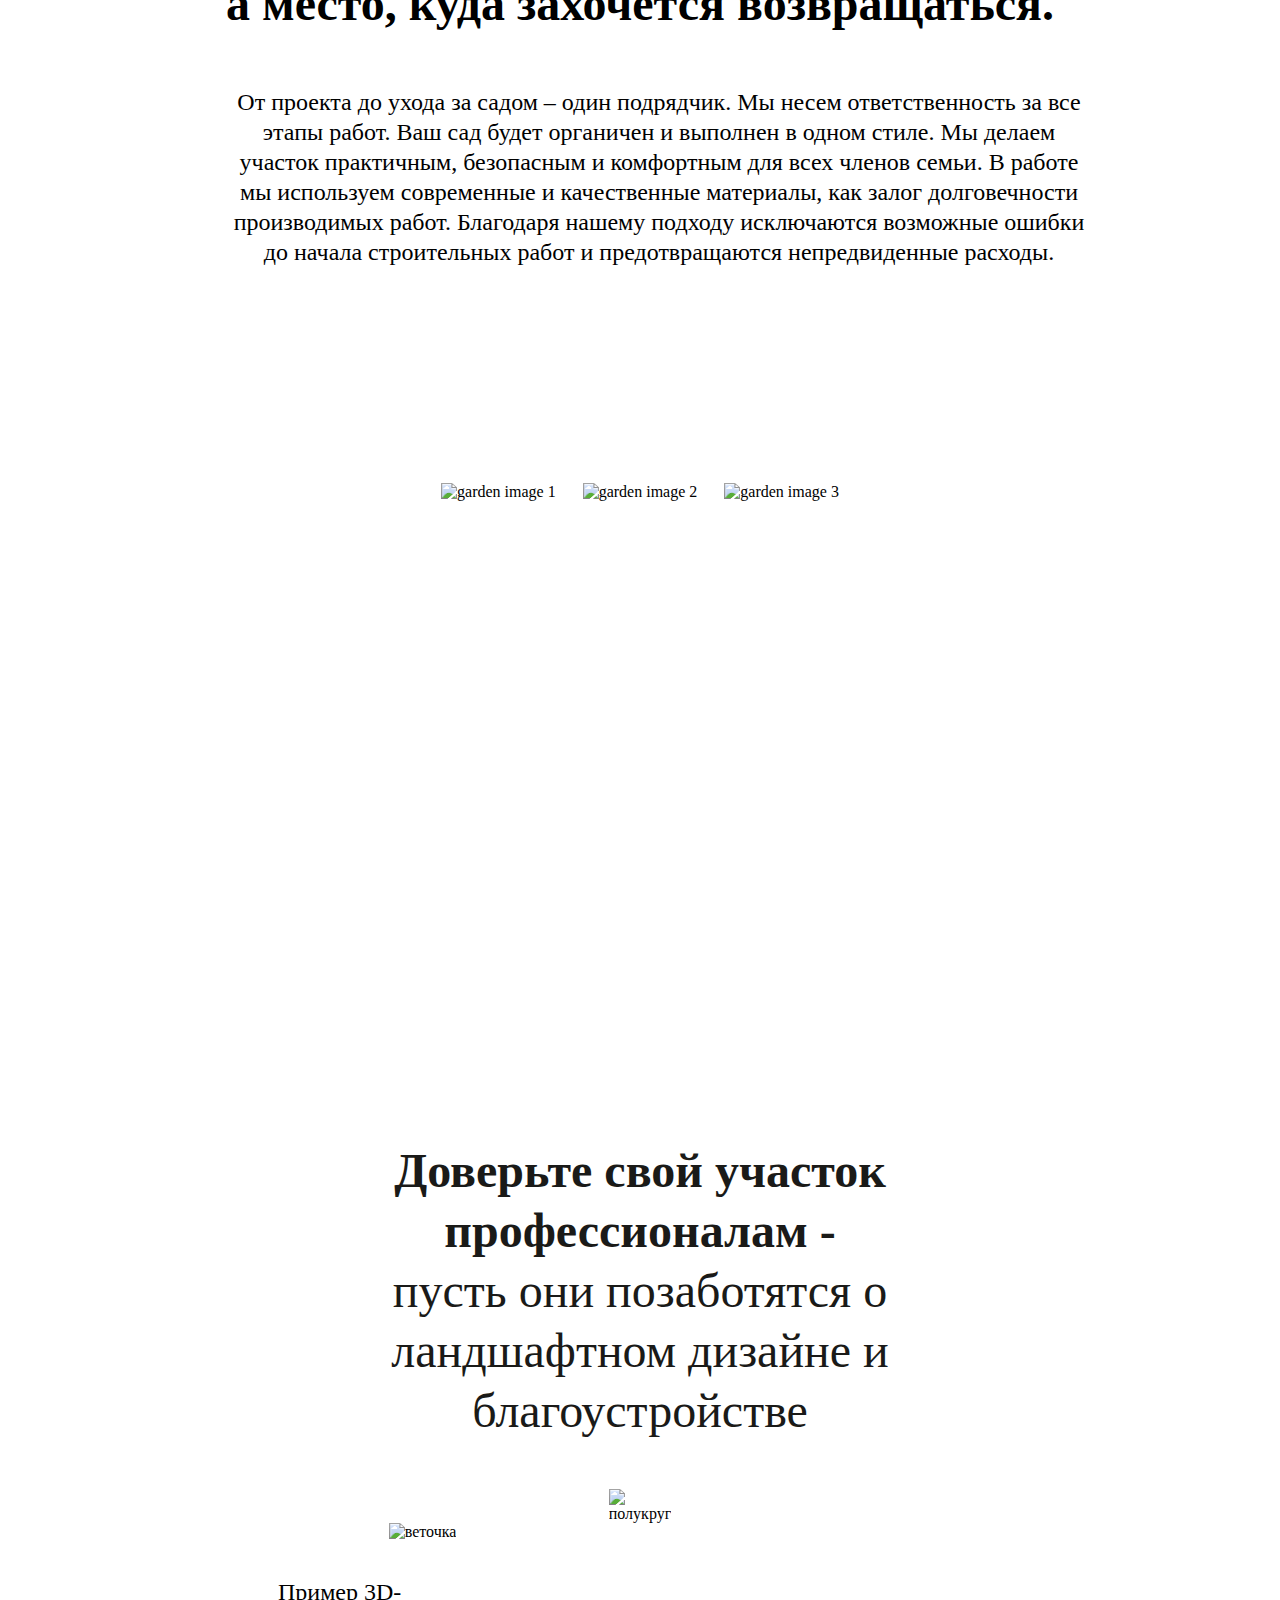
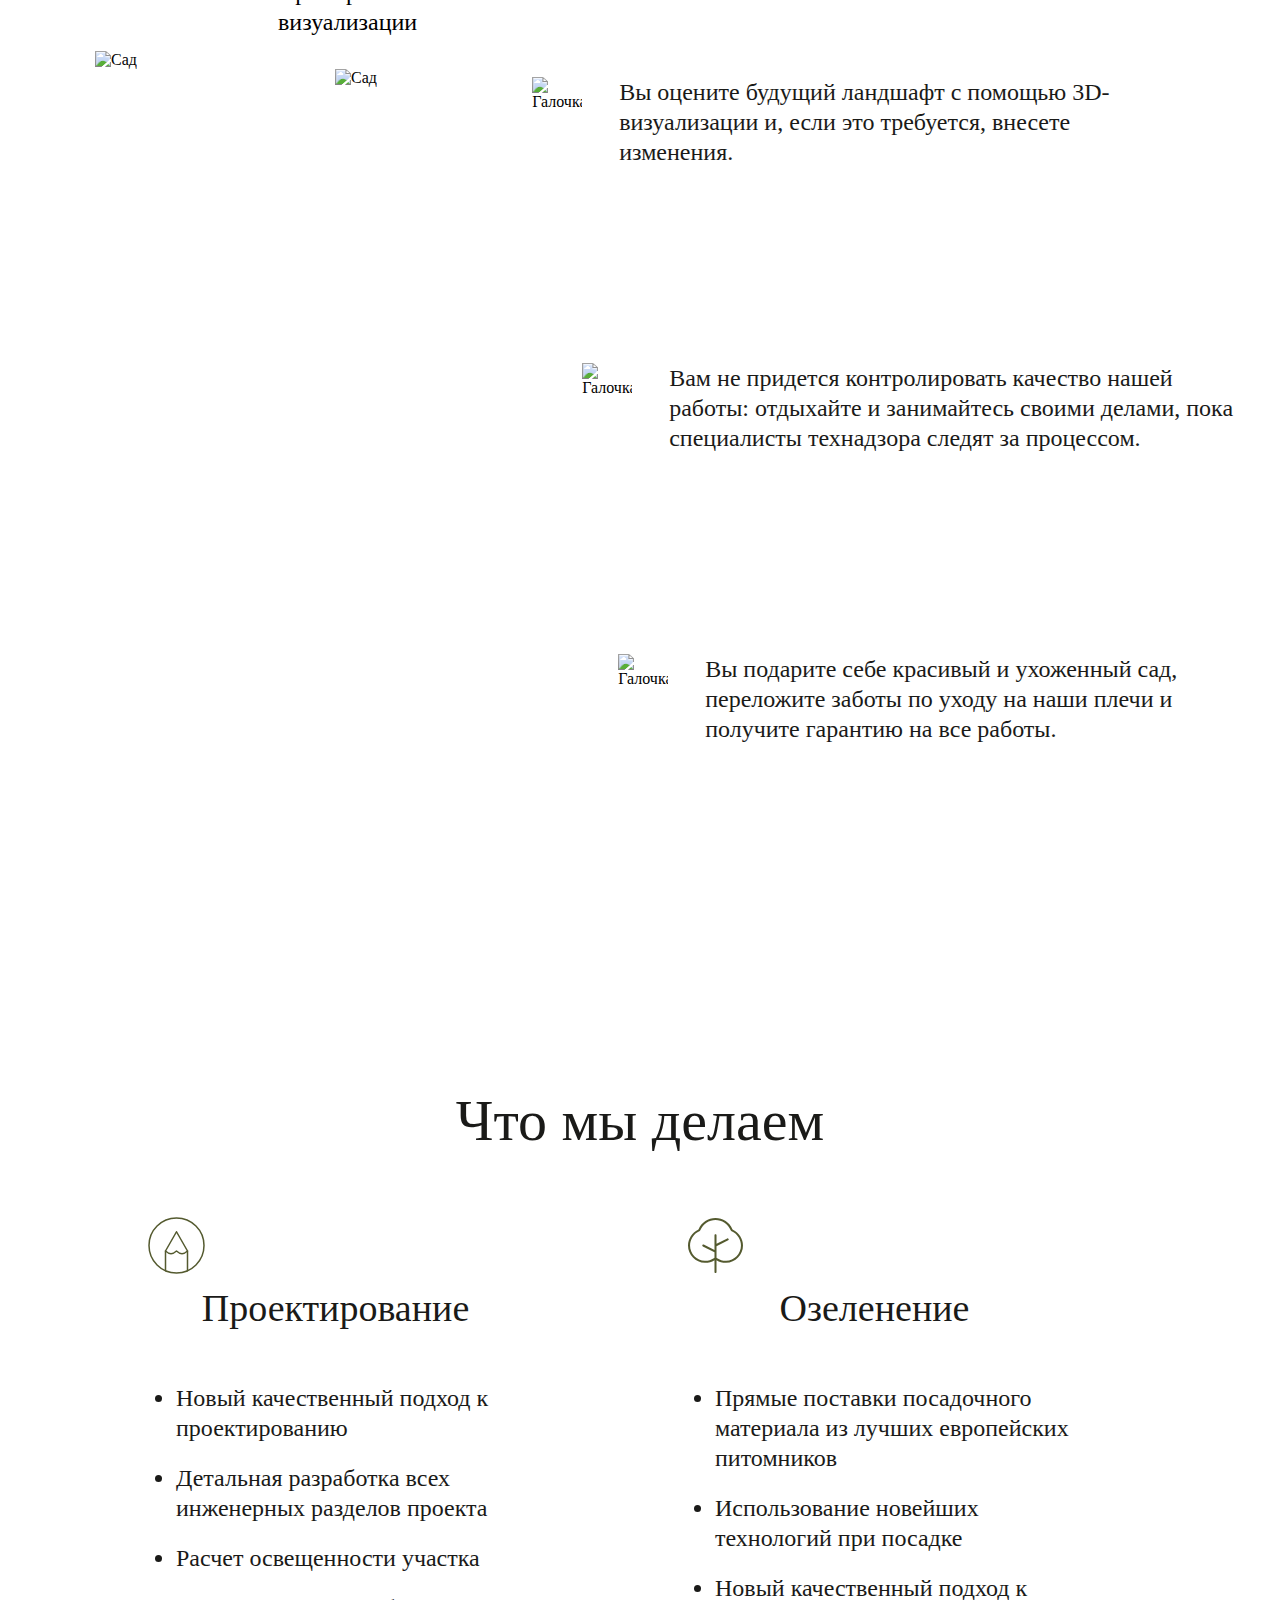
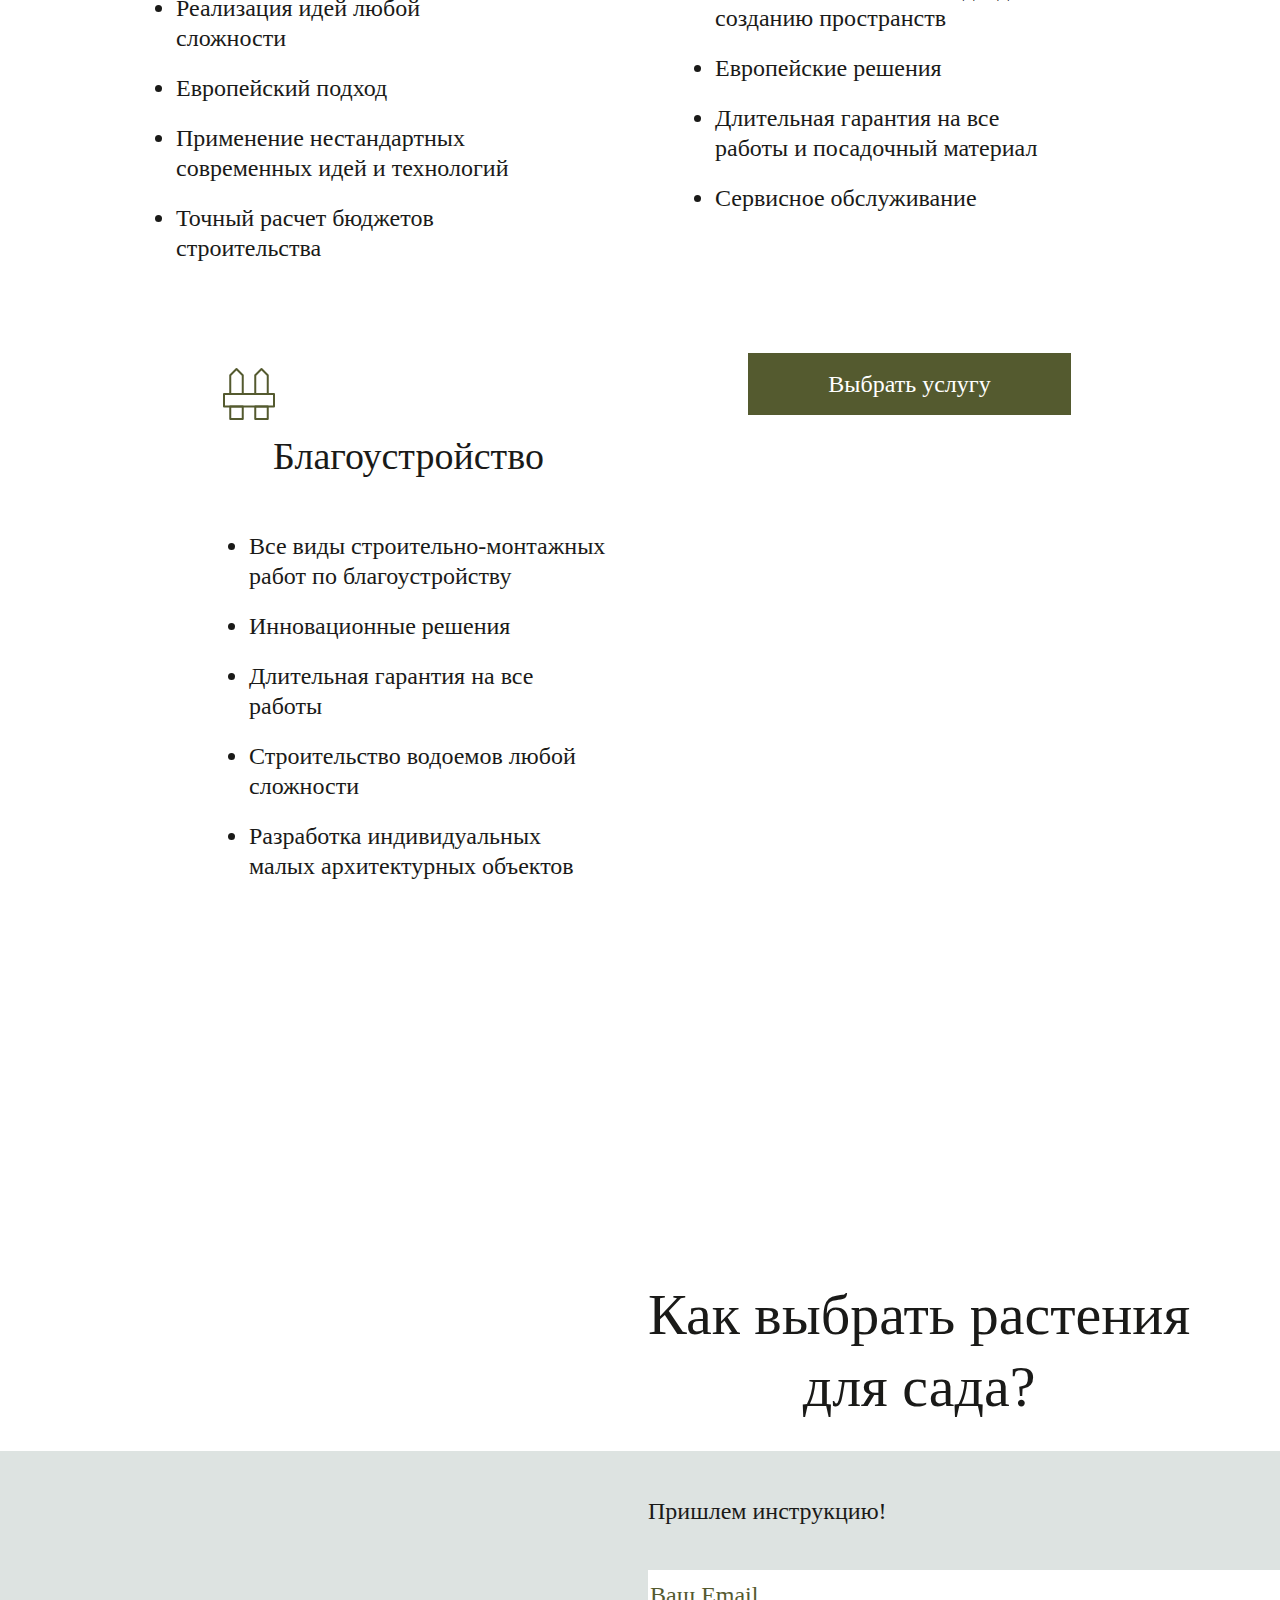
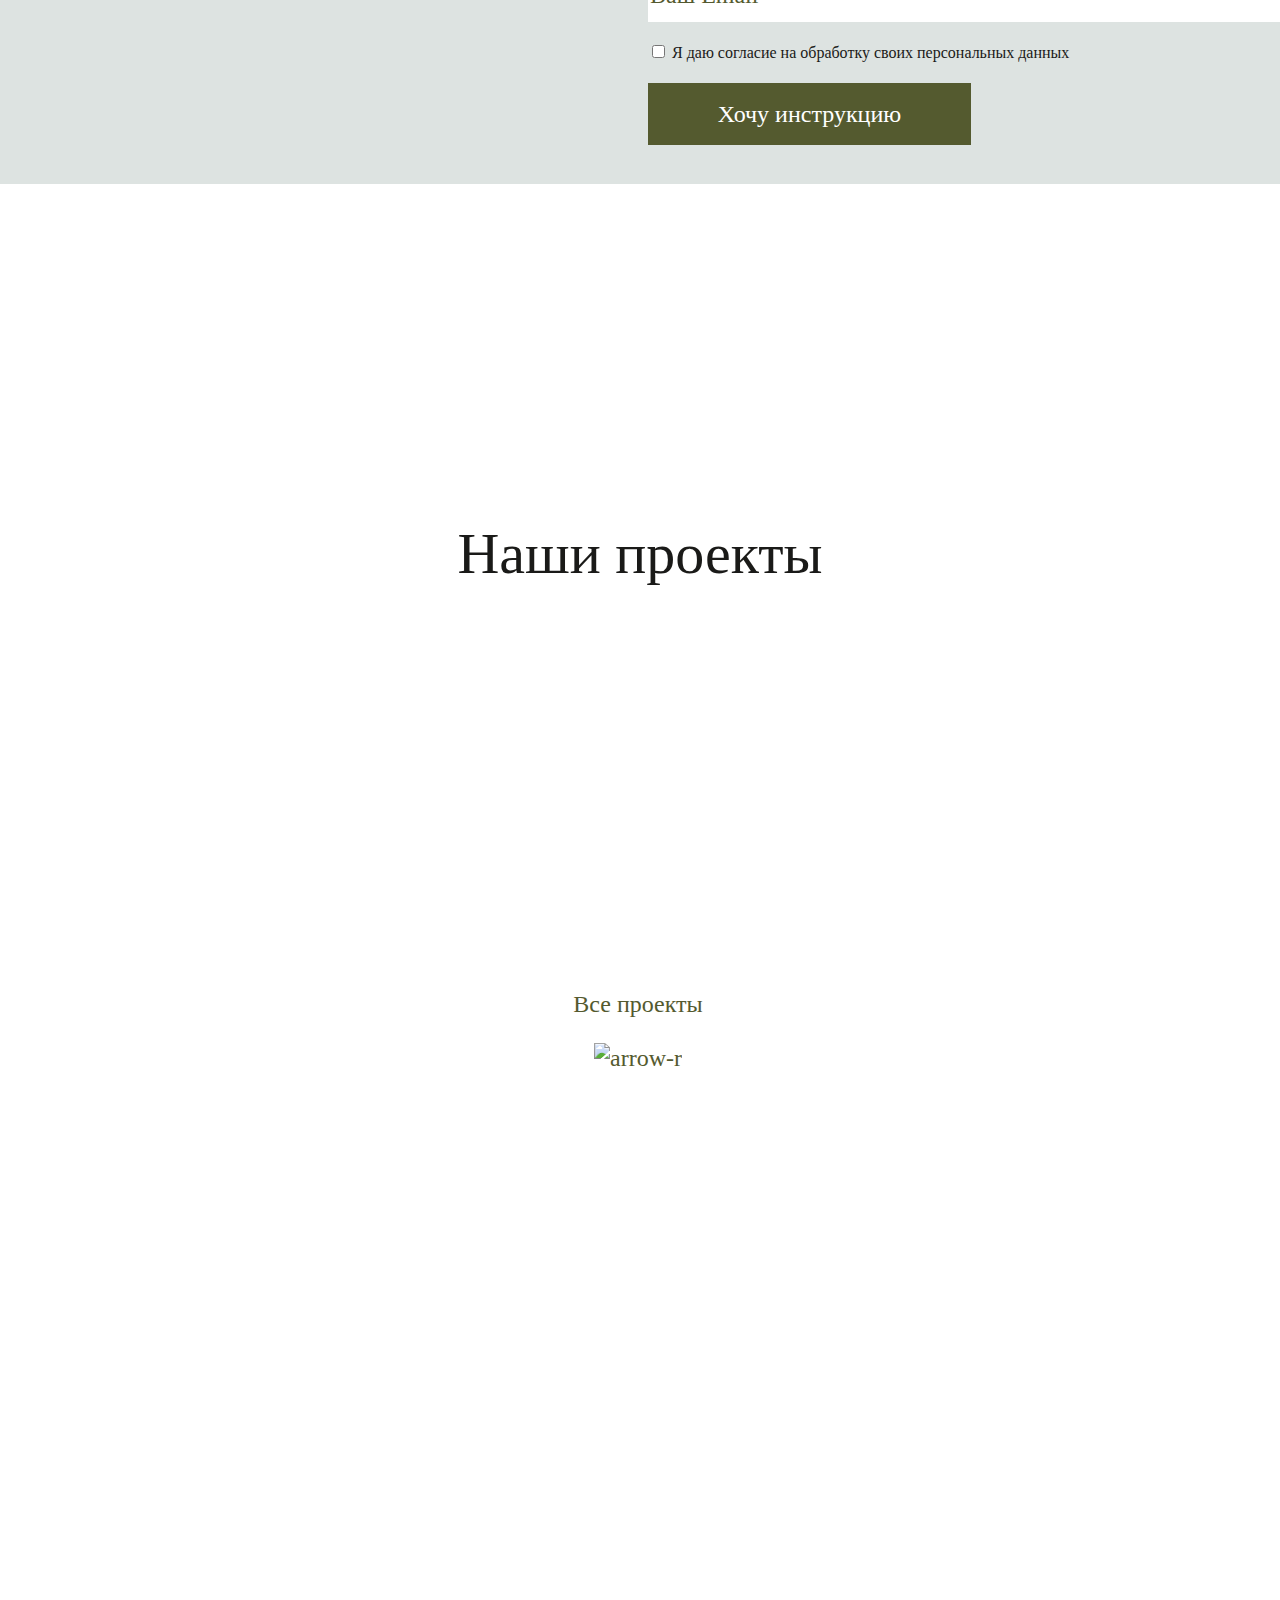
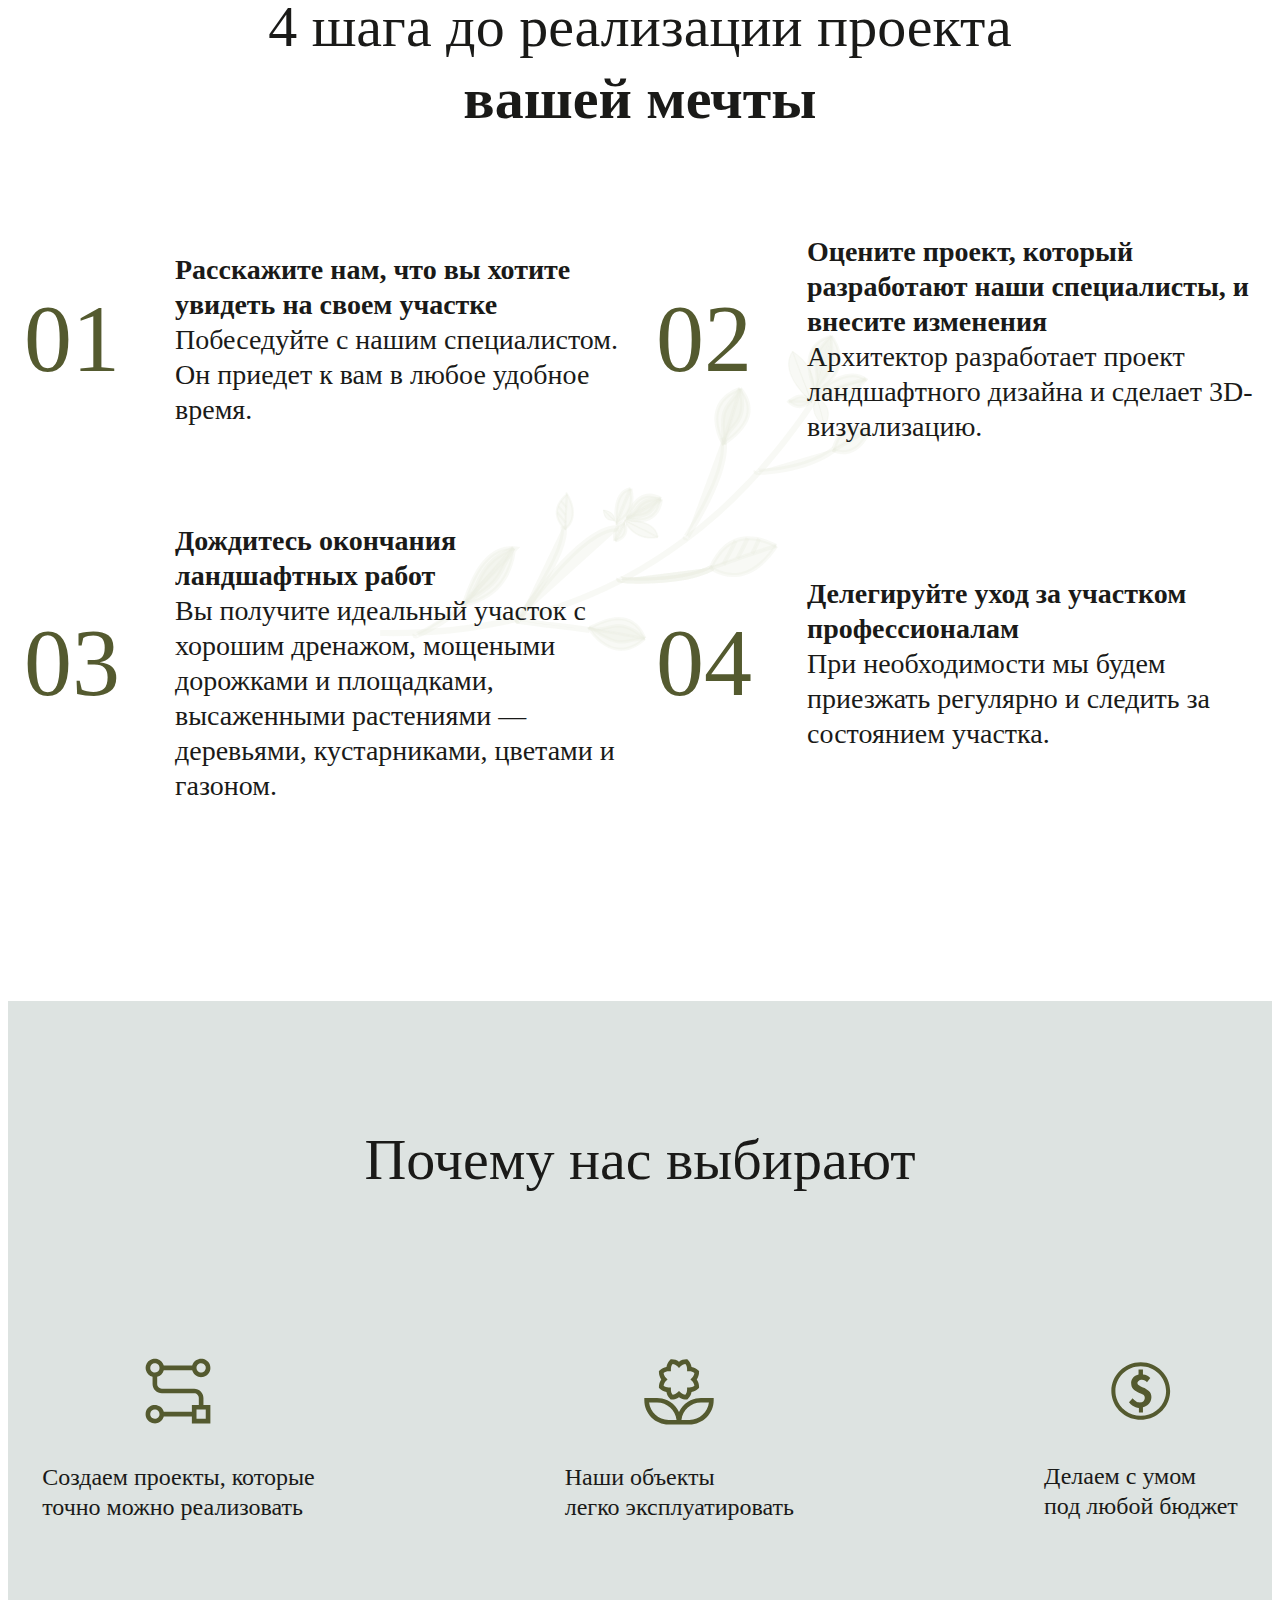
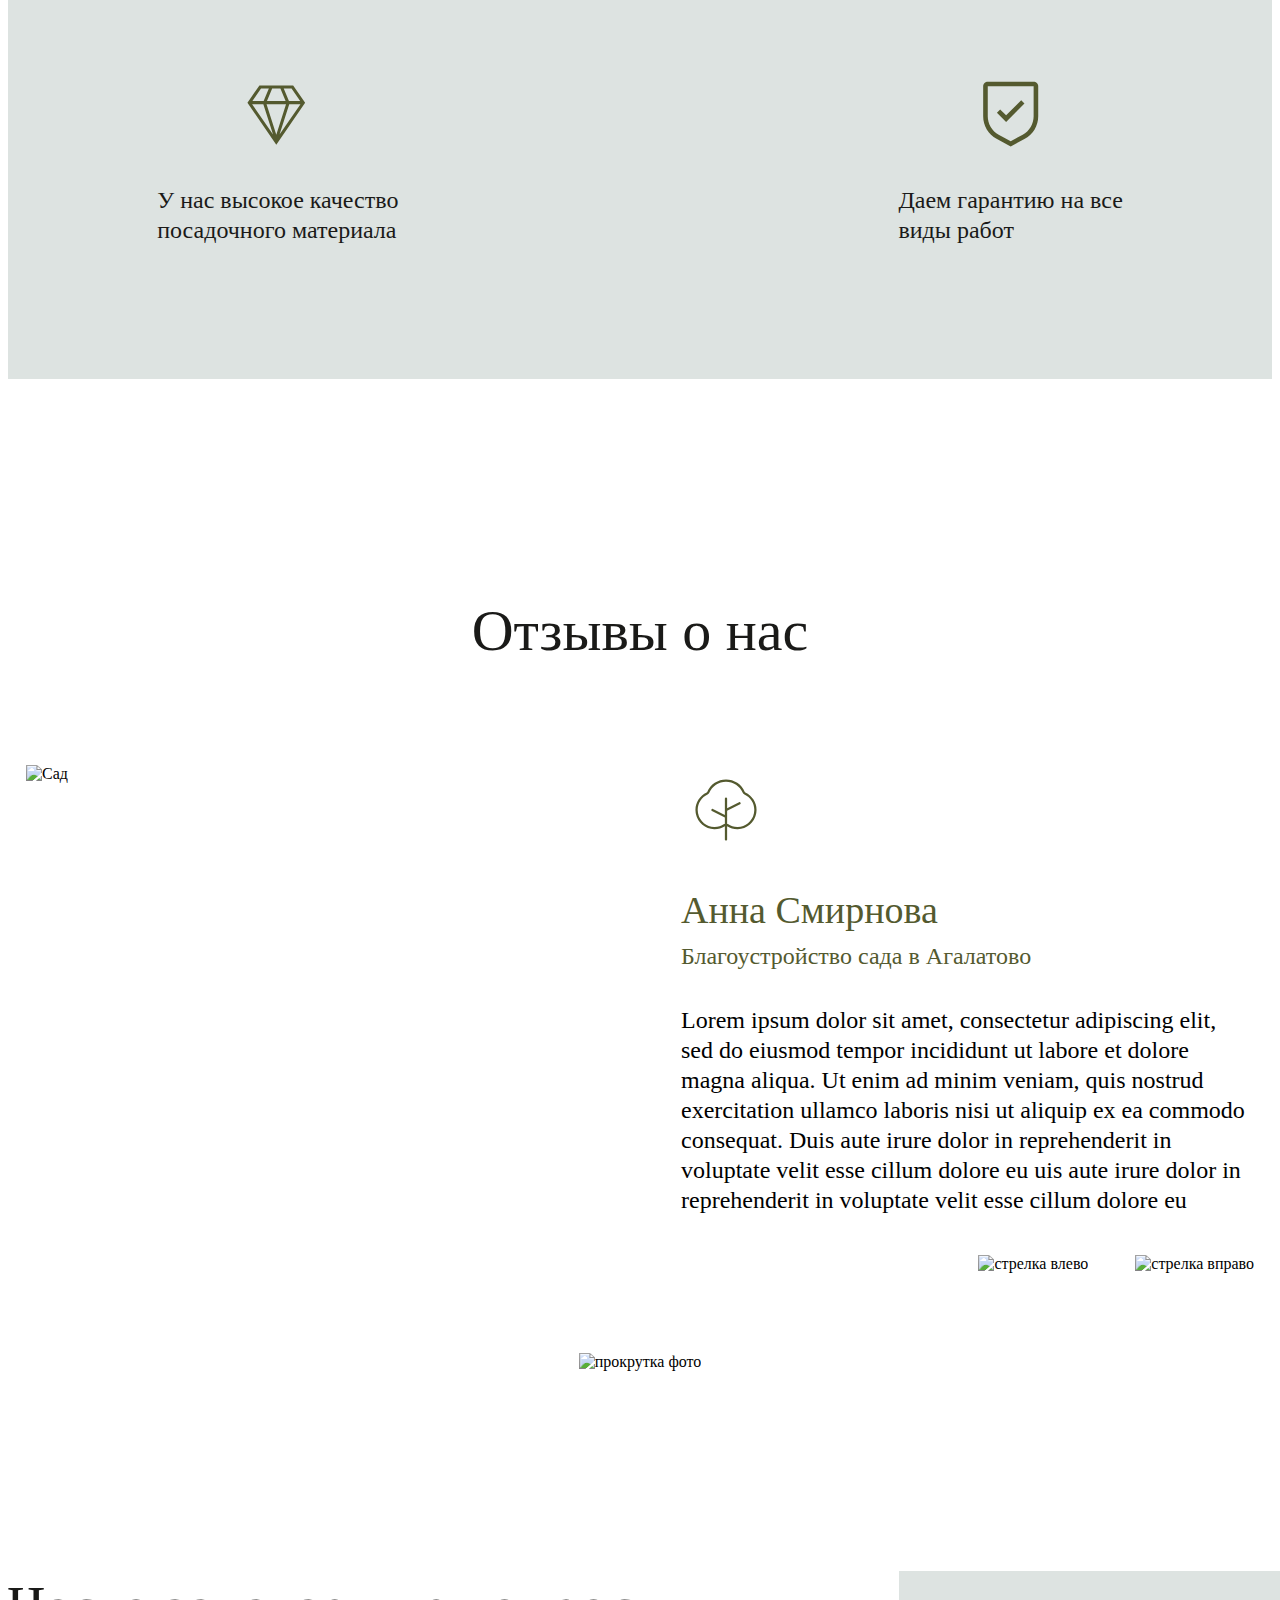
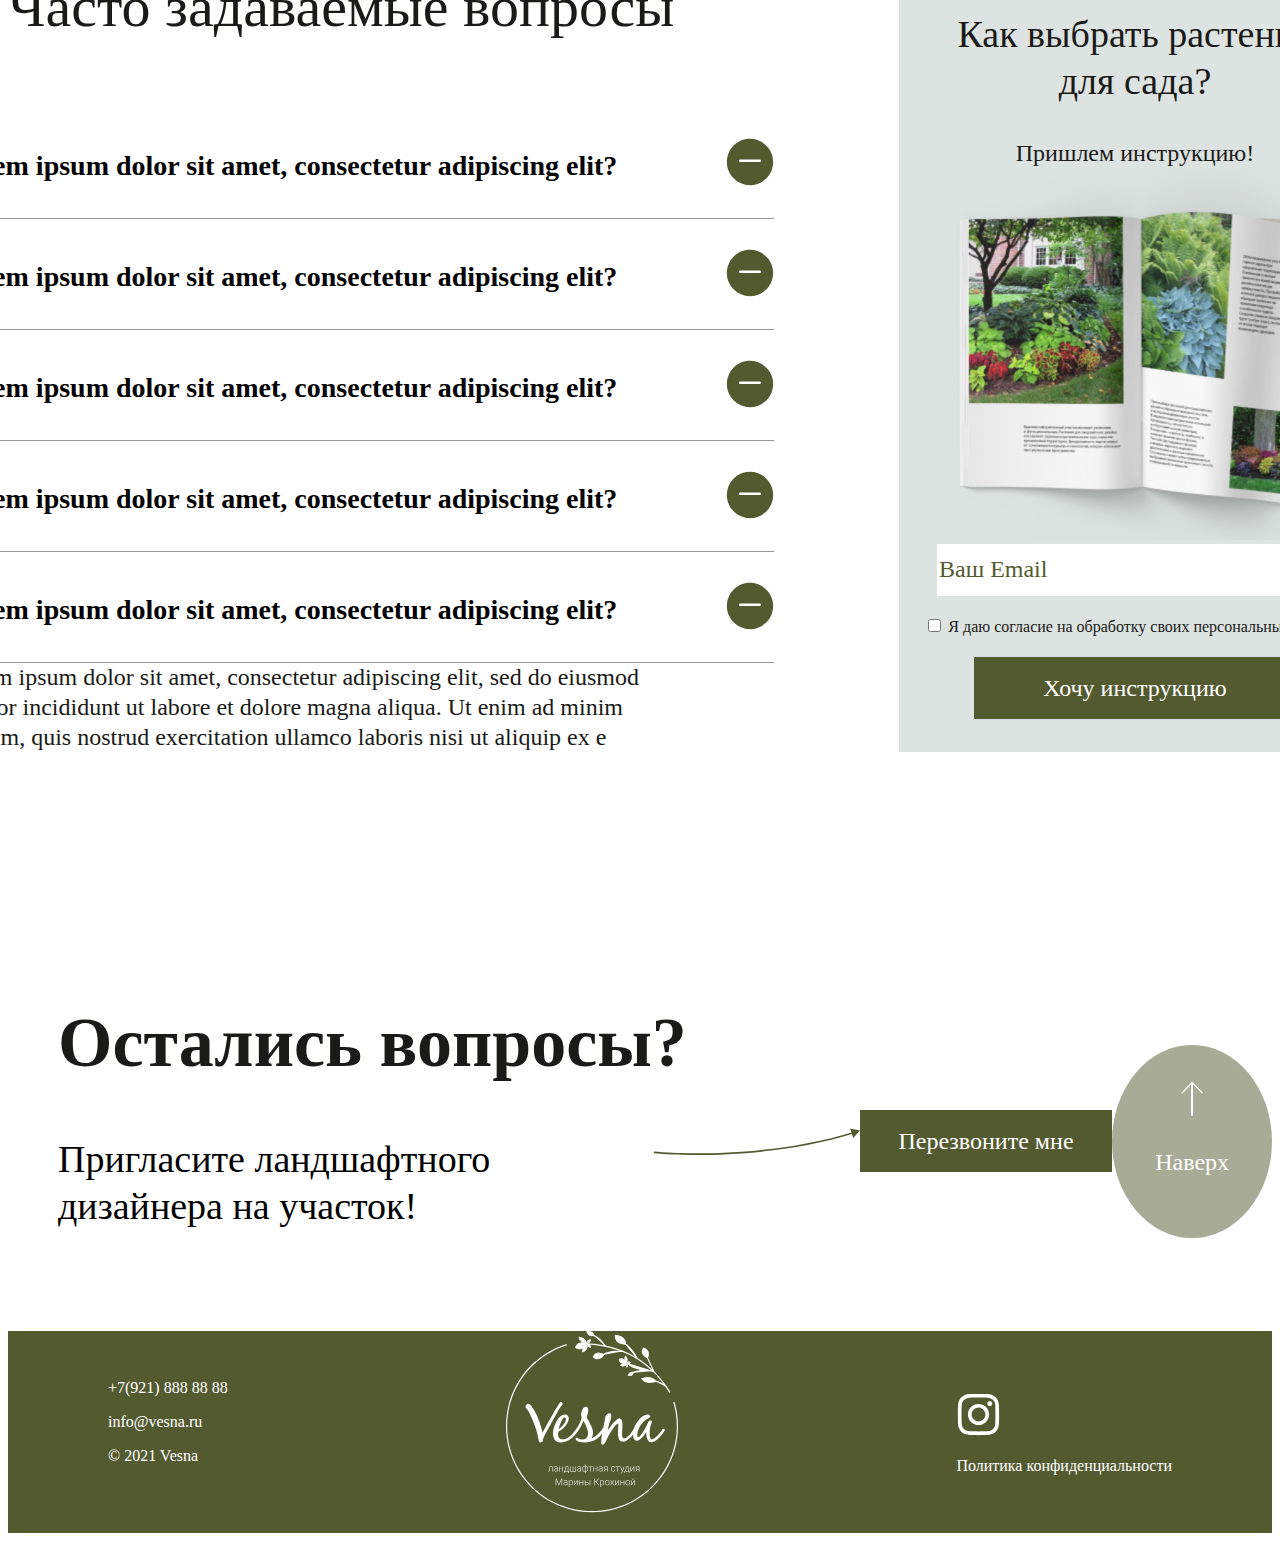
==== commit f2a9a752: "Merge f9c3d95c38ad597daf94d3f62e427ec71f05e4cc into c9f06176e3b5f5ff62d6ec7c284534c38cf9c41e" ====
--- a/index.html
+++ b/index.html
@@ -248,15 +248,45 @@
     <!--Переиспользуем title, button button--shape button--color, arrow-r-->
     <section class="designes screen">
       <div class="designes__container">
-        <h2 class="title">Наши проекты</h2>
+        <div class="designes__title-holder">
+          <h2 class="title">Наши проекты</h2>
+        </div>
         <div class="designes__image">
-          <img src="./assets/images/designes__img1.jpg" alt="picture1" class="designes__img" />
-          <img src="./assets/images/designes__img2.jpg" alt="picture2" class="designes__img" />
-          <img src="./assets/images/designes__img3.jpg" alt="picture3" class="designes__img" />
-          <img src="./assets/images/designes__img4.jpg" alt="picture4" class="designes__img" />
+
+          <!--<img src="assets/images/designes__img1.jpg" alt="" class="designes__img">-->
+
+          <div class="designes__image-container1">
+            <button class="button button--shape button-mobile">
+              <img class="arrow-light-mobile" src="assets/images/arrow-r-light.svg" alt="arrow-light-mobile"></button>
+          </div>
+
+          <!--<img src="assets/images/designes__img2.jpg" alt="" class="designes__img">-->
+
+          <div class="designes__image-container2">
+            <button class=" button button--shape button-mobile">
+              <img class="arrow-light-mobile" src="assets/images/arrow-r-light.svg" alt="arrow-light-mobile"></button>
+          </div>
+
+          <!--<img src="assets/images/designes__img3.jpg" alt="" class="designes__img">-->
+
+          <div class="designes__image-container3">
+            <button class="button button--shape button-mobile"><img class="arrow-light-mobile"
+                src="assets/images/arrow-r-light.svg" alt="arrow-light-mobile"></button>
+          </div>
+
+          <!--<img src="assets/images/designes__img4.jpg" alt="" class="designes__img">-->
+
+          <div class="designes__image-container4">
+            <button class="button button--shape button-mobile"><img class="arrow-light-mobile"
+                src="assets/images/arrow-r-light.svg" alt="arrow-light-mobile"></button>
+          </div>
+
 
           <button class="button button--shape button--light">
-            <h5 class="button__text">Все проекты</h5> <img src="assets/images/arrow-r.svg" alt="" class="arrow-r">
+            <div class="designes__button-text">
+              <p class="button__text">Все проекты</p>
+            </div>
+            <img src="assets/images/arrow-r.svg" alt="arrow-r" class="arrow-r">
           </button>
         </div>
 
@@ -305,7 +335,7 @@
             состоянием участка.
           </p>
         </div>
-        <img class="dream__image round-logo" src="./assets/images/round-logo.svg" alt="">
+        <img class="dream__image round-logo" src="assets/images/round-logo.svg" alt="round-logo">
       </div>
     </section>
     <!--Аня-->
@@ -318,29 +348,29 @@
 
         <div class="privilege__up">
           <div class="privilege__part">
-            <img class="privilege__image way-logo" src="./assets/images/way-logo.svg" alt="" />
+            <img class="privilege__image way-logo" src="assets/images/way-logo.svg" alt="way-logo" />
             <p class="privilege__text">
               Создаем проекты, которые<br> точно можно реализовать
             </p>
           </div>
           <div class="privilege__part">
-            <img class="privilege__image flower-logo" src="./assets/images/flower-logo.svg" alt="" />
+            <img class="privilege__image flower-logo" src="assets/images/flower-logo.svg" alt="flower-logo" />
             <p class="privilege__text">Наши объекты<br> легко эксплуатировать</p>
           </div>
           <div class="privilege__part">
-            <img class="privilege__image money-logo" src="./assets/images/money-logo.svg" alt="" />
+            <img class="privilege__image money-logo" src="assets/images/money-logo.svg" alt="money-logo" />
             <p class="privilege__text">Делаем с умом<br> под любой бюджет</p>
           </div>
         </div>
         <div class="privilege__down">
           <div class="privilege__part">
-            <img class="privilege__image stone-logo" src="./assets/images/stone-logo.svg" alt="" />
+            <img class="privilege__image stone-logo" src="assets/images/stone-logo.svg" alt="stone-logo" />
             <p class="privilege__text">
               У нас высокое качество<br> посадочного материала
             </p>
           </div>
           <div class="privilege__part">
-            <img class="privilege__image shield-logo" src="./assets/images/shield-logo.svg" alt="" />
+            <img class="privilege__image shield-logo" src="assets/images/shield-logo.svg" alt="shield-logo" />
             <p class="privilege__text">Даем гарантию на все<br> виды работ</p>
           </div>
         </div>
--- a/assets/styles/css/styles.css
+++ b/assets/styles/css/styles.css
@@ -484,32 +484,67 @@
   color: #545A2F;
 }
 
+.designes {
+  /*&__designes__img {
+      width: 45%;
+      height: 45%;
+  }*/
+}
 .designes__container {
   position: relative;
-  max-width: 1920px;
-  height: 1070px;
+  /*height: 1070px;*/
   margin: 65px auto;
   display: flex;
-  flex-direction: column;
+  flex-wrap: wrap;
+  max-width: 100%;
+  justify-content: center;
+  align-items: center;
+}
+.designes__title-holder {
+  display: flex;
   justify-content: center;
   align-items: center;
 }
 .designes__image {
   display: flex;
   justify-content: center;
-  flex-flow: row wrap;
-  align-content: space-between;
+  /*flex-direction: column;*/
+  flex-wrap: wrap;
+  /*flex-flow: row wrap;*/
+  align-content: center;
   gap: 5px;
-}
-.designes__img {
-  width: 49%;
-  height: 50%;
+  width: 100%;
+}
+.designes__image-container1, .designes__image-container2, .designes__image-container3, .designes__image-container4 {
+  background-position: center;
+  background-repeat: no-repeat;
+  background-size: cover;
+  display: flex;
+  width: 45%;
+  height: 350px;
+  justify-content: center;
+  align-items: center;
+}
+.designes__image-container1 {
+  background-image: url("../../images/designes__img1.jpg");
+}
+.designes__image-container2 {
+  background-image: url("../../images/designes__img2.jpg");
+}
+.designes__image-container3 {
+  background-image: url("../../images/designes__img3.jpg");
+}
+.designes__image-container4 {
+  background-image: url("../../images/designes__img4.jpg");
+}
+.designes .button-mobile {
+  display: none;
 }
 .designes .button {
   position: absolute;
-  top: 53%;
-  left: calc(50% - 96px);
+  left: calc(50% - 97.5px);
   padding: 0;
+  top: 52%;
 }
 .designes .button .button__text {
   font-family: "Noah";
@@ -518,6 +553,63 @@
   font-size: 24px;
   line-height: 30px;
   text-align: center;
+}
+@media screen and (max-width: 320px) {
+  .designes__container {
+    margin: 0 auto;
+    max-width: 100%;
+  }
+  .designes__image {
+    max-width: 100%;
+  }
+  .designes__title-holder {
+    font-family: "Noah";
+    font-style: normal;
+    font-weight: 400;
+    font-size: 24px;
+    line-height: 30px;
+  }
+  .designes__image-container1, .designes__image-container2, .designes__image-container3, .designes__image-container4 {
+    width: 100%;
+    height: 180px;
+    justify-content: end;
+    align-items: end;
+    margin: 5px;
+  }
+  .designes .button {
+    position: relative;
+    top: 0;
+    left: 0;
+    background-color: #545A2F;
+  }
+  .designes .button .designes__button-text {
+    display: flex;
+    align-items: center;
+    justify-content: center;
+  }
+  .designes .button .button__text {
+    color: #fff;
+  }
+  .designes .arrow-r {
+    display: none;
+  }
+  .designes .button--shape {
+    width: 311px;
+    height: 60px;
+    border-radius: 0;
+  }
+  .designes .button-mobile {
+    display: flex;
+    border-radius: 50%;
+    width: 75px;
+    height: 75px;
+    background-color: rgba(255, 255, 255, 0.5);
+    align-items: center;
+    justify-content: center;
+  }
+  .designes .arrow-light-mobile {
+    display: flex;
+  }
 }
 
 .dream {
@@ -526,6 +618,7 @@
   display: flex;
   flex-direction: column;
   align-items: center;
+  justify-content: center;
 }
 .dream__container {
   display: flex;
@@ -534,11 +627,17 @@
   justify-content: space-around;
   align-items: center;
 }
+.dream__title-holder {
+  display: flex;
+  justify-content: center;
+  align-items: center;
+}
 .dream__item {
   display: flex;
   align-items: center;
   justify-content: space-between;
   gap: 20px;
+  width: 600px;
 }
 .dream__number {
   padding-right: 35px;
@@ -550,7 +649,7 @@
   color: #545A2F;
 }
 .dream__text {
-  width: 600px;
+  /*width: 530px;*/
   font-family: "Noah";
   font-style: normal;
   font-weight: 400;
@@ -562,6 +661,37 @@
   position: absolute;
   z-index: -1;
 }
+@media screen and (max-width: 320px) {
+  .dream__title-holder {
+    font-family: "Noah";
+    font-style: normal;
+    font-weight: 400;
+    font-size: 24px;
+    line-height: 30px;
+  }
+  .dream__item {
+    flex-direction: column;
+    gap: 0px;
+    width: 320px;
+  }
+  .dream__image {
+    display: none;
+  }
+  .dream__text {
+    font-family: "Noah";
+    font-style: normal;
+    font-weight: 400;
+    font-size: 16px;
+    line-height: 20px;
+  }
+  .dream__number {
+    font-family: "Marck Script";
+    font-style: normal;
+    font-weight: 400;
+    font-size: 64px;
+    line-height: 80px;
+  }
+}
 
 .privilege__container {
   padding-top: 75px;
@@ -571,23 +701,36 @@
   align-items: center;
   background-color: #DDE3E1;
 }
+.privilege__titleholder {
+  display: flex;
+  align-items: center;
+  justify-content: center;
+}
 .privilege__up {
   margin-top: 110px;
   display: flex;
   justify-content: space-between;
-  align-items: center;
-  gap: 300px;
+  flex-wrap: wrap;
+  align-items: center;
+  gap: 250px;
 }
 .privilege__down {
   margin-top: 130px;
   margin-bottom: 110px;
   display: flex;
+  flex-wrap: wrap;
   justify-content: space-between;
   align-items: center;
-  gap: 620px;
+  gap: 500px;
+}
+.privilege__part {
+  display: flex;
+  flex-direction: column;
+  align-items: center;
+  gap: 10px;
 }
 .privilege__image {
-  width: 90px;
+  width: 74px;
 }
 .privilege__text {
   font-family: "Noah";
@@ -596,6 +739,44 @@
   font-size: 24px;
   line-height: 30px;
   color: #1A1A18;
+}
+@media screen and (max-width: 320px) {
+  .privilege__container {
+    padding-top: 0px;
+    align-items: stretch;
+  }
+  .privilege__titleholder {
+    font-family: "Noah";
+    font-style: normal;
+    font-weight: 400;
+    font-size: 24px;
+    line-height: 30px;
+    width: 235px;
+  }
+  .privilege__up {
+    margin-bottom: 50px;
+  }
+  .privilege__up, .privilege__down {
+    flex-direction: column;
+    gap: 100px;
+    align-items: stretch;
+    justify-content: flex-start;
+    margin-top: 50px;
+  }
+  .privilege__part {
+    flex-direction: row;
+    align-items: stretch;
+  }
+  .privilege__image {
+    width: 34px;
+  }
+  .privilege__text {
+    font-family: "Noah";
+    font-style: normal;
+    font-weight: 400;
+    font-size: 16px;
+    line-height: 20px;
+  }
 }
 
 .feedback {
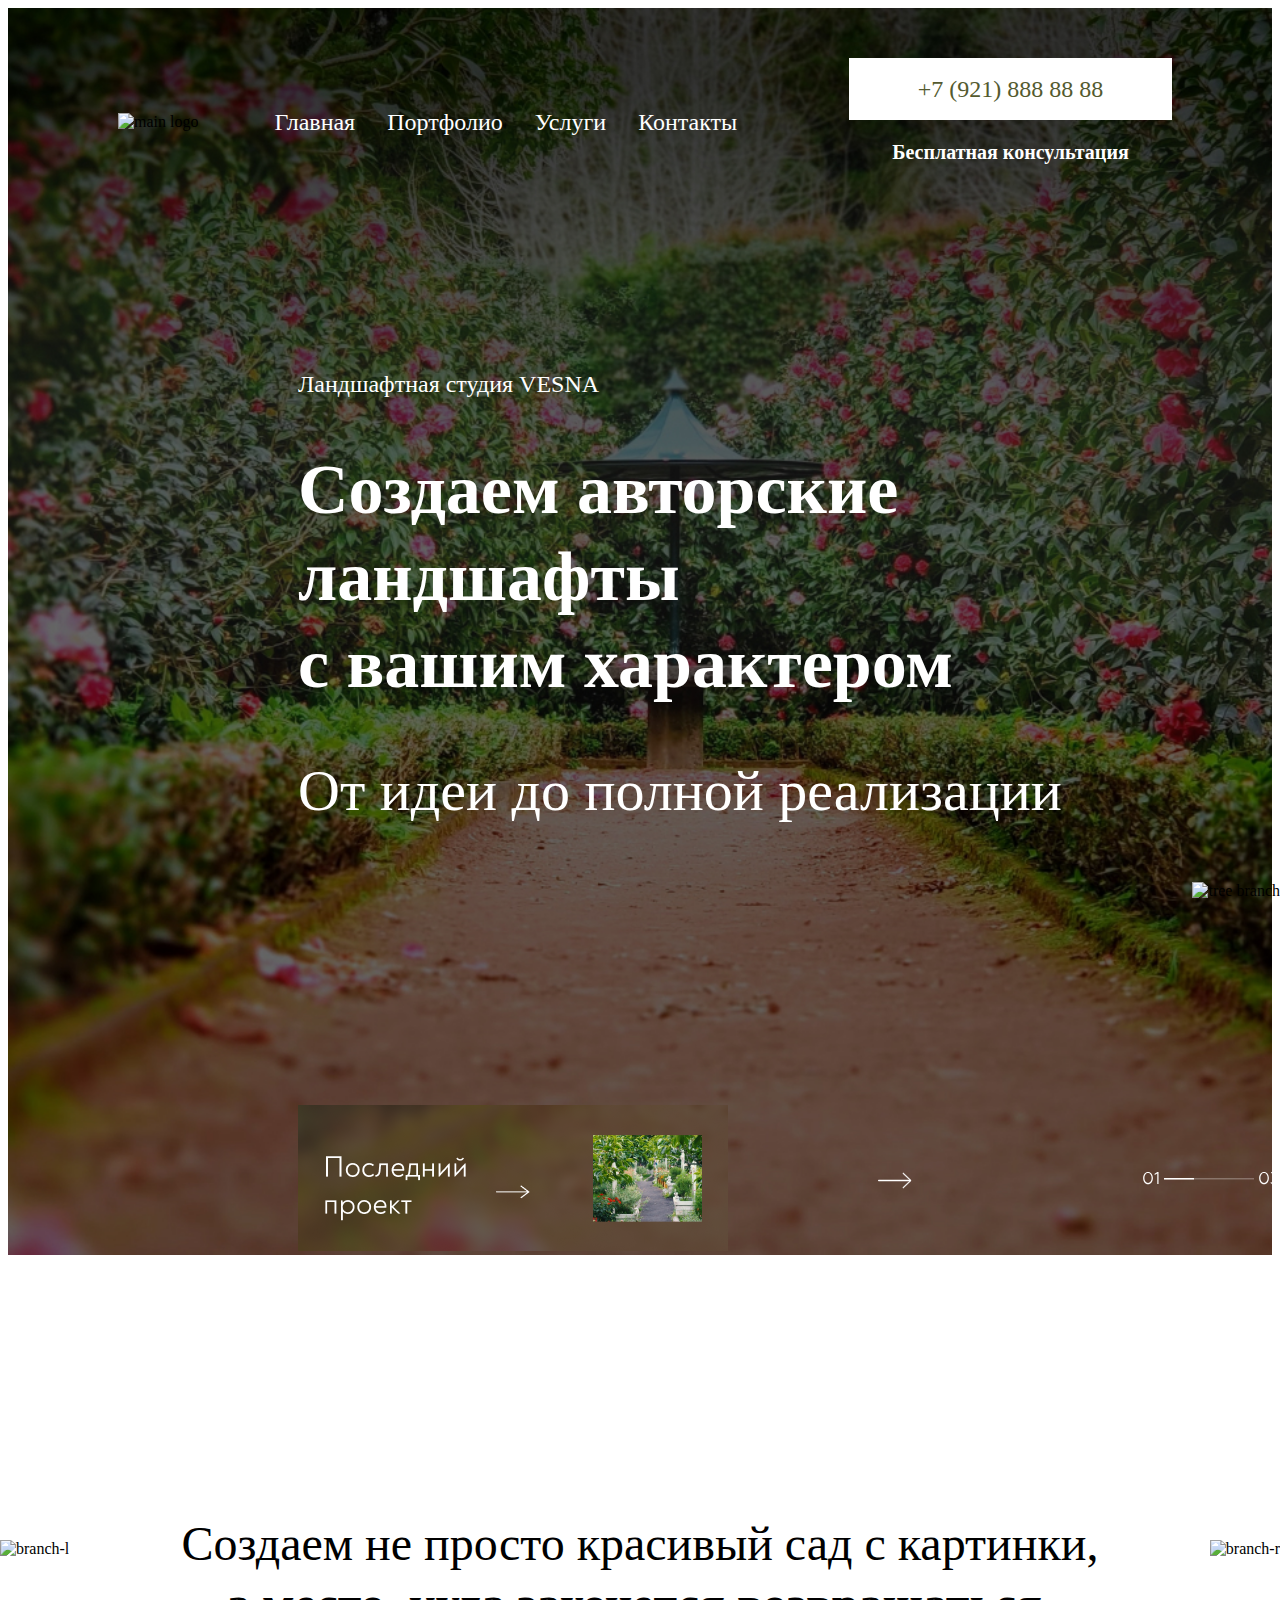
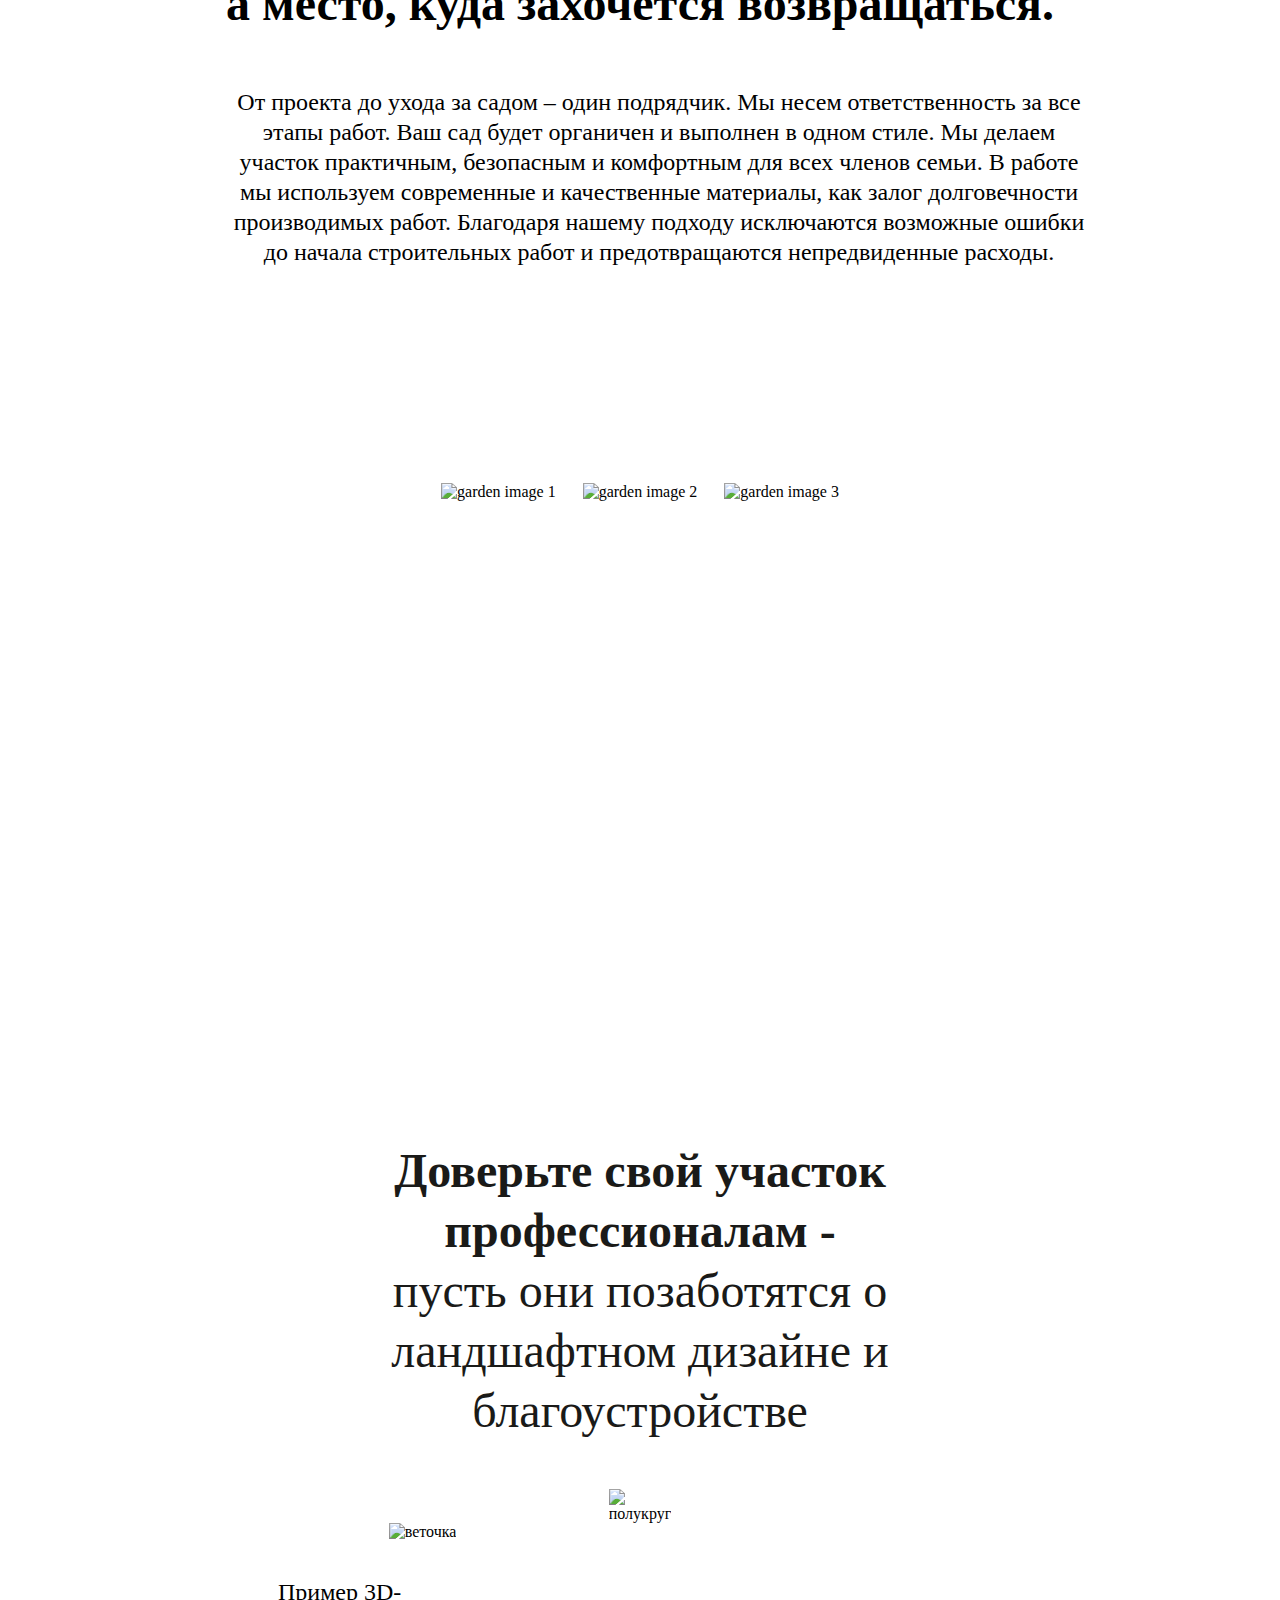
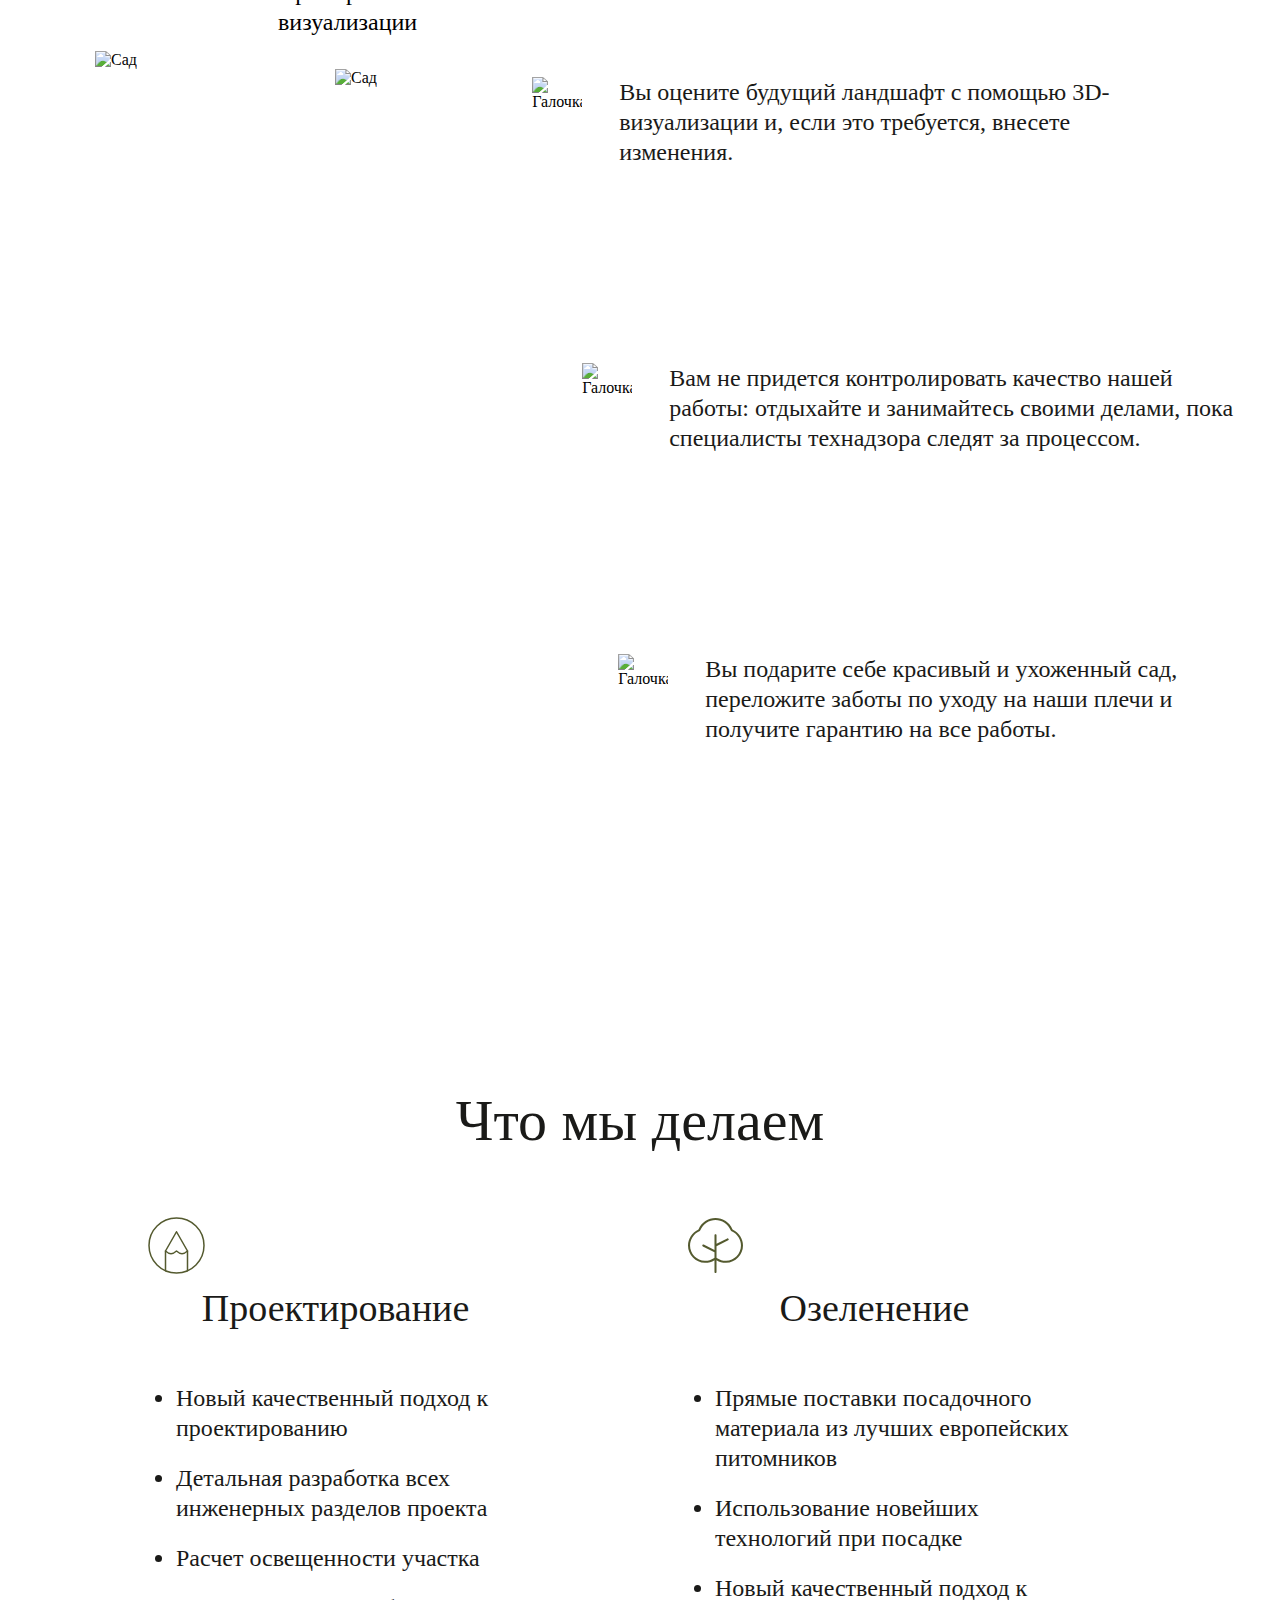
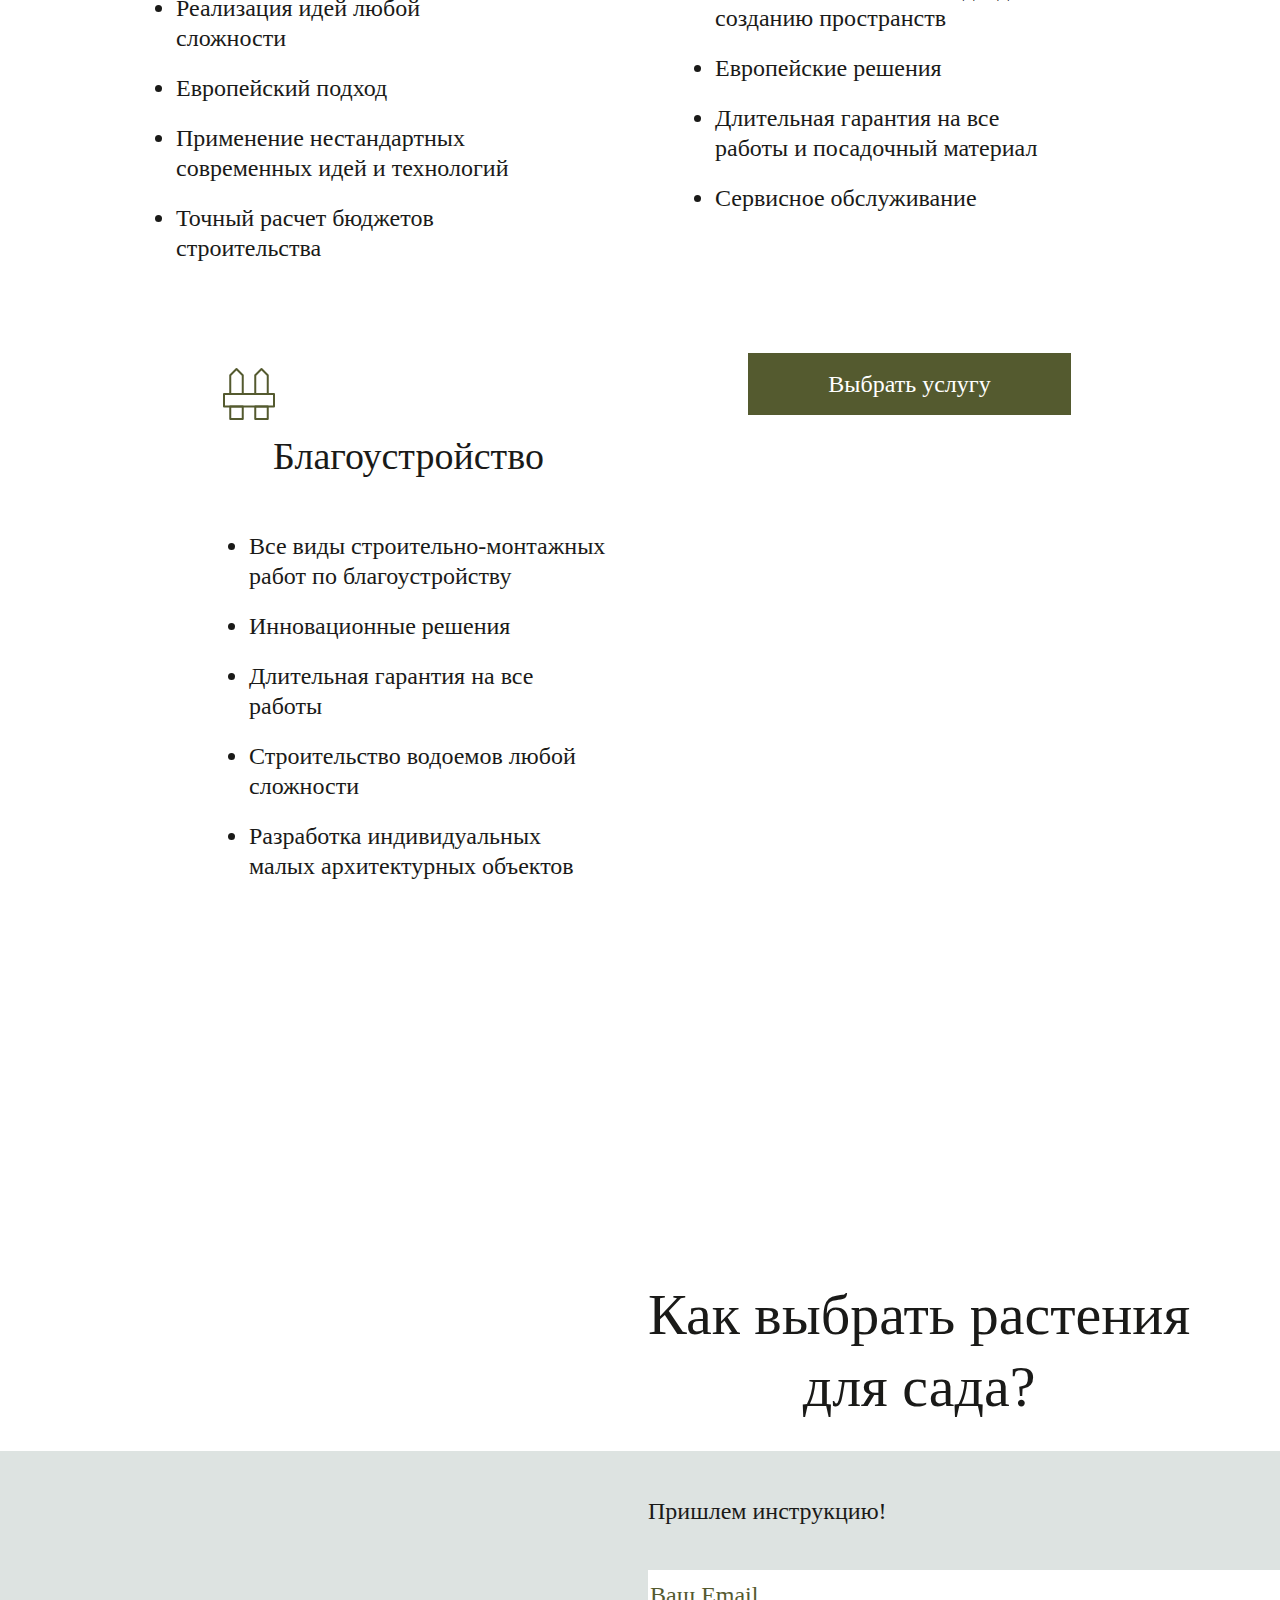
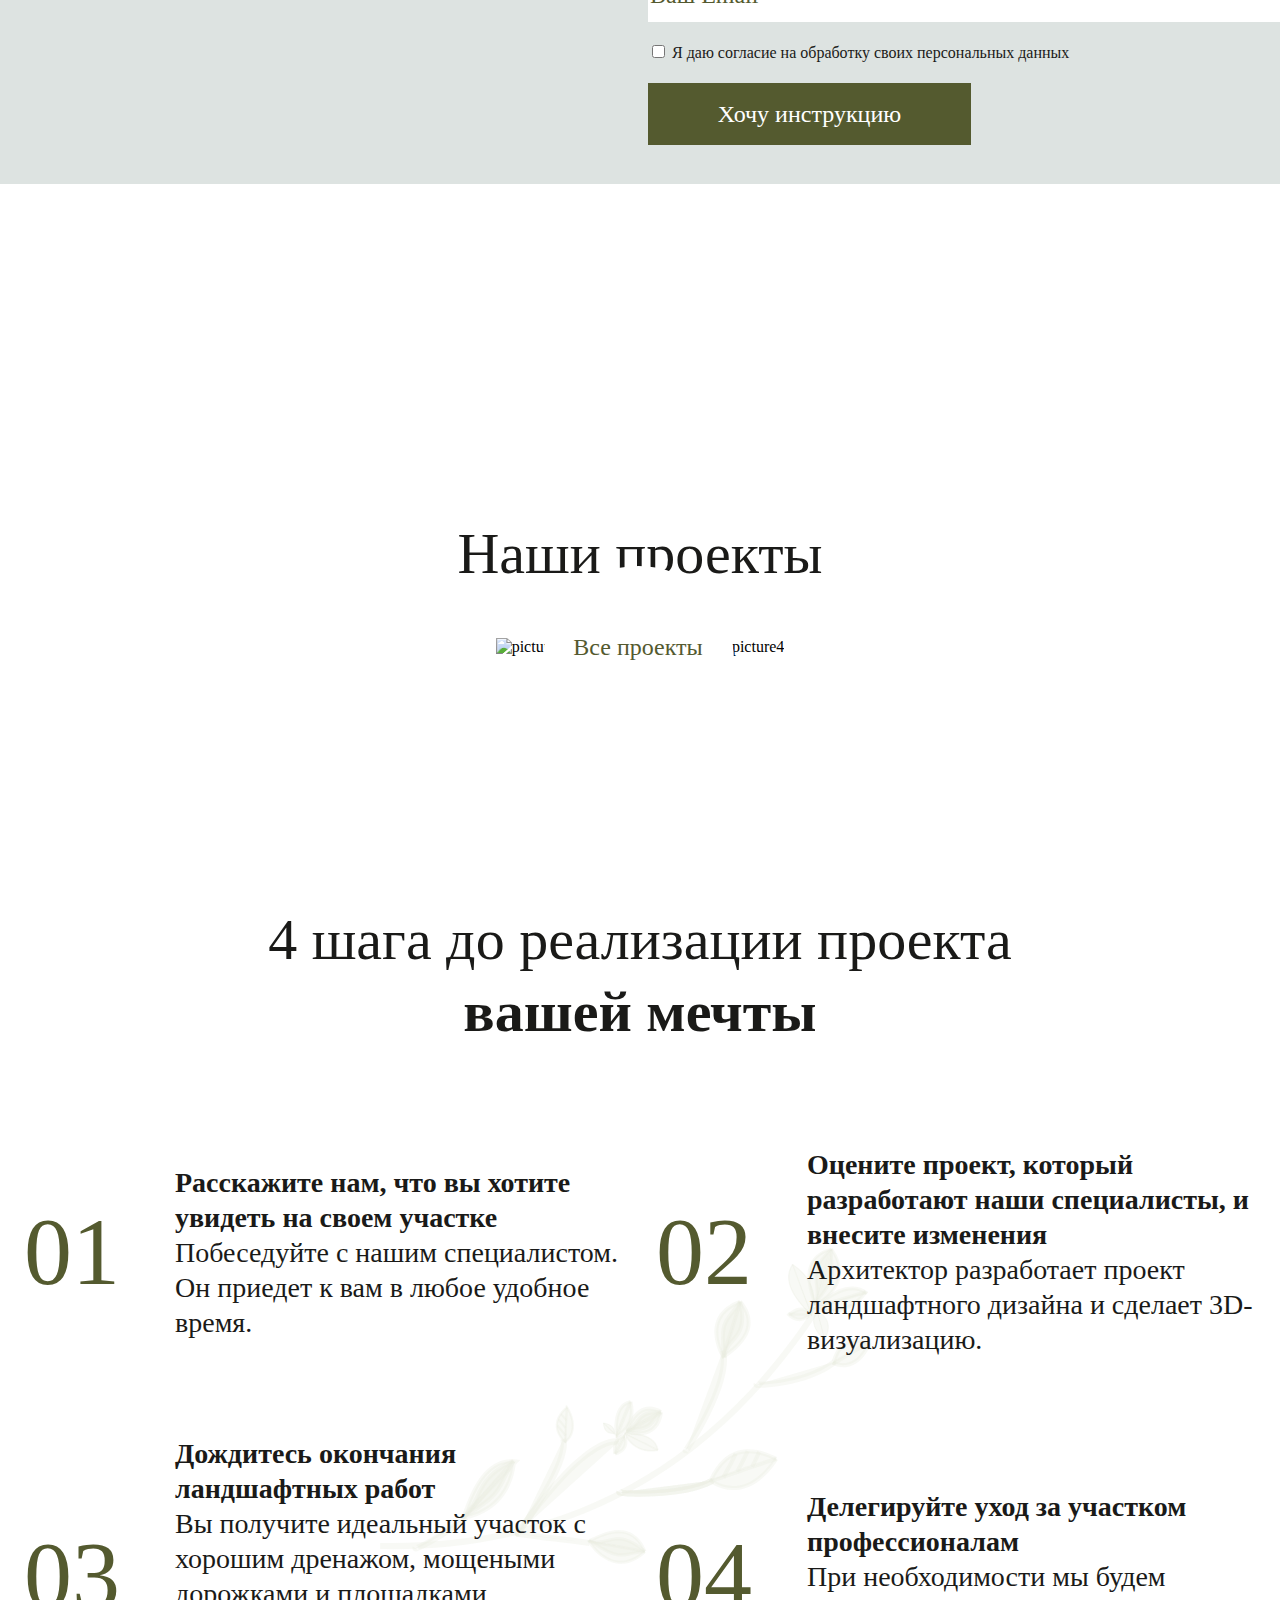
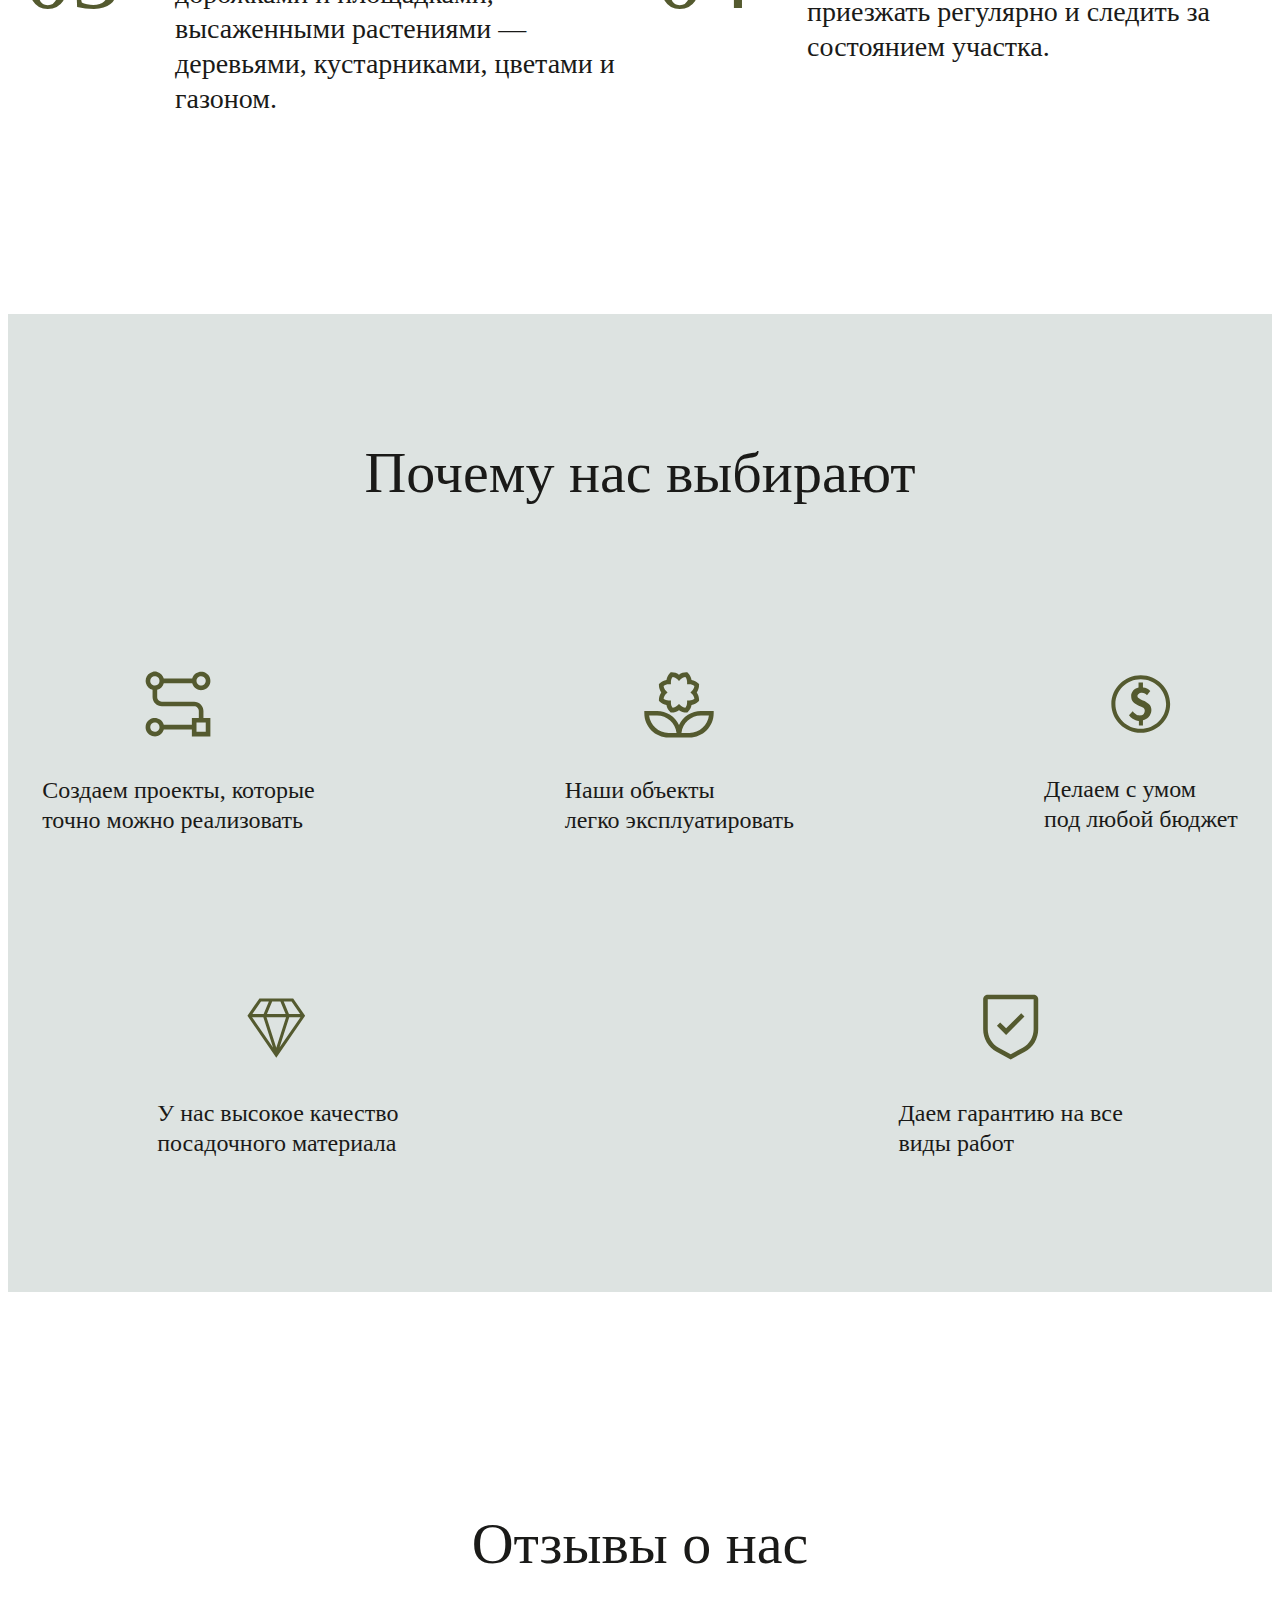
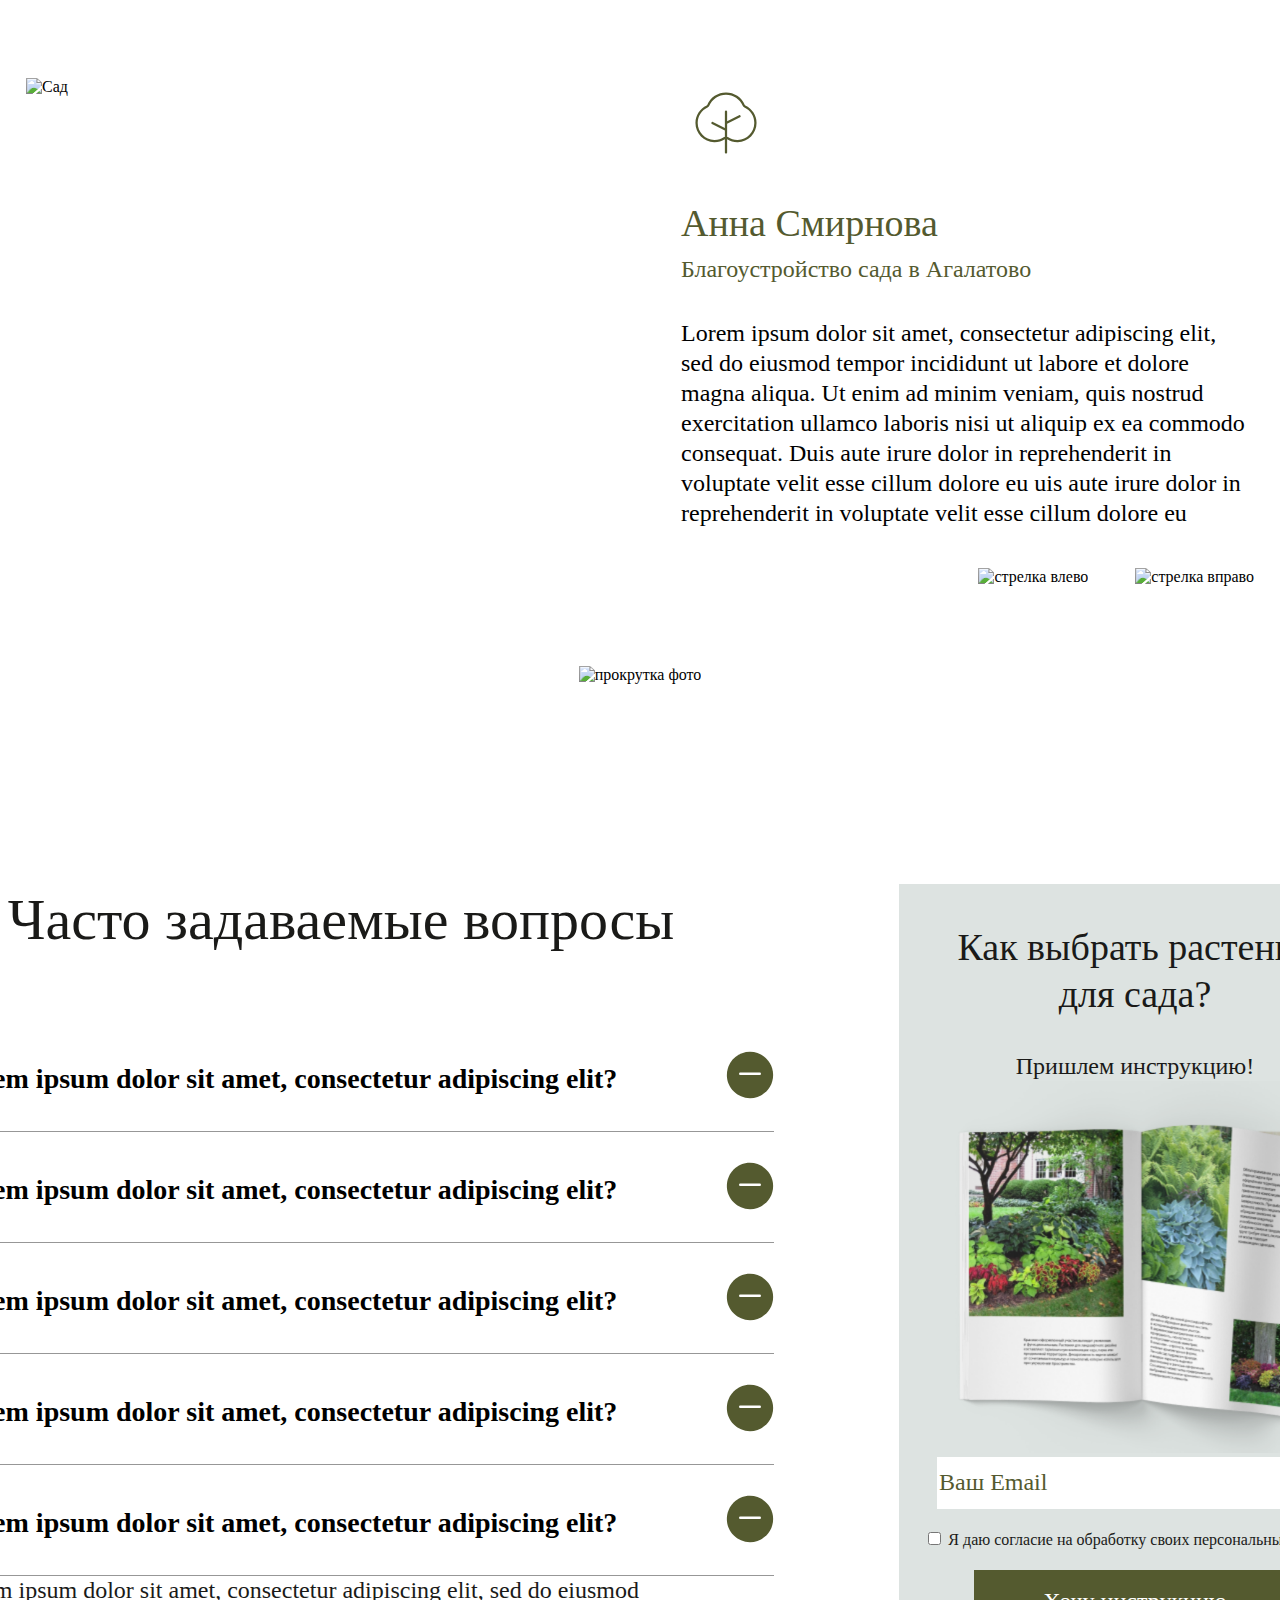
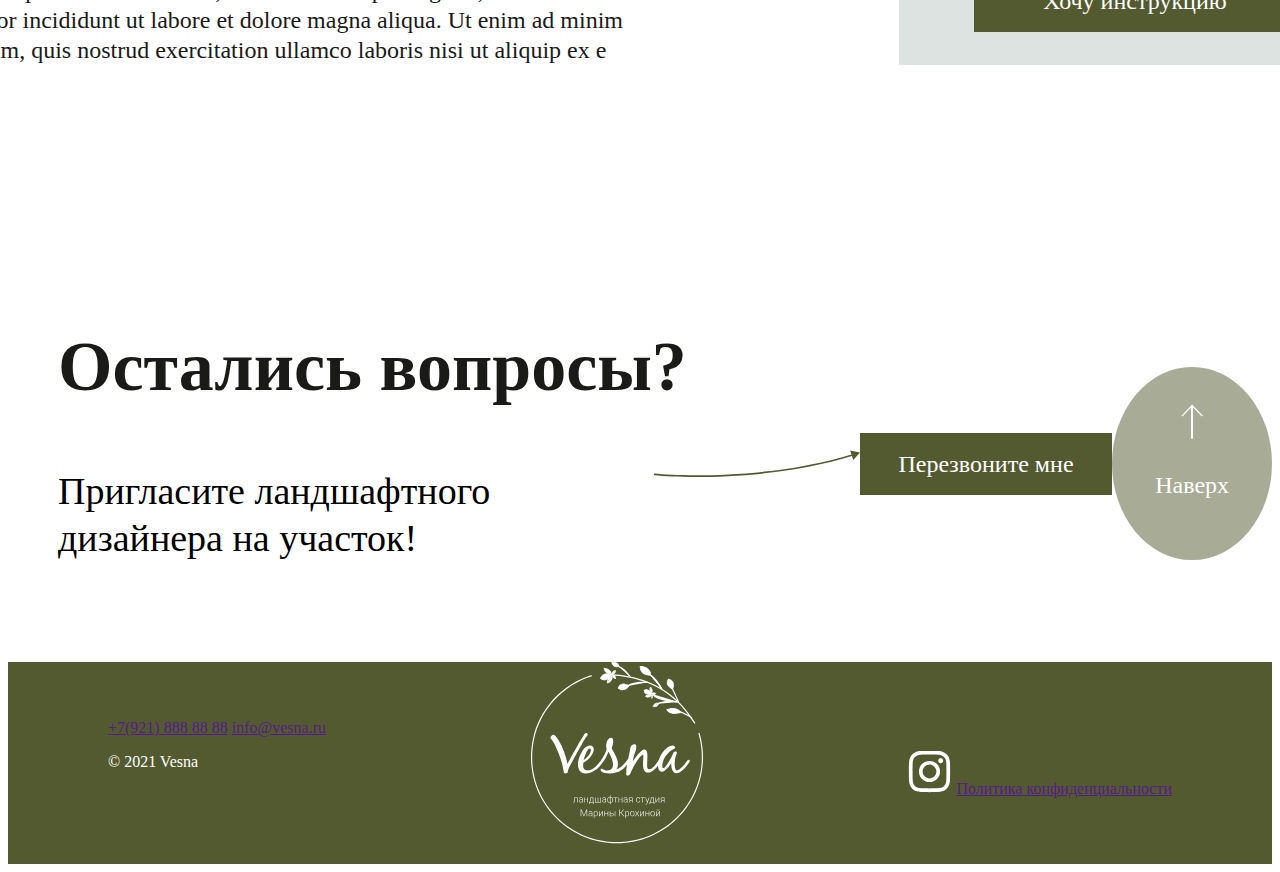
==== commit 8ba7b6dd: "added small screen styles" ====
--- a/index.html
+++ b/index.html
@@ -67,7 +67,7 @@
             Создаем не просто красивый сад с картинки,<br>
             <strong>а место, куда захочется возвращаться.</strong>
           </h3>
-          <p class="place__text">
+          <h5 class="place__text">
             От проекта до ухода за садом – один подрядчик. Мы несем
             ответственность за все этапы работ. Ваш сад будет органичен и
             выполнен в одном стиле. Мы делаем участок практичным, безопасным и
@@ -76,10 +76,12 @@
             производимых работ. Благодаря нашему подходу исключаются возможные
             ошибки до начала строительных работ и предотвращаются
             непредвиденные расходы.
-          </p>
-        </div>
+          </h5>
+        </div>
+      </div>
       <div class="place__left">
         <img class="branch-l" src="assets/images/branch-l.svg" alt="branch-l" />
+      </div>
       </div>
       <div class="place__right">
         <img class="branch-r" src="assets/images/branch-r.svg" alt="branch-r" />
@@ -88,7 +90,6 @@
         <img class="place__img" src="assets/images/garden__img--1.jpg" alt="garden image 1" />
         <img class="place__img" src="assets/images/garden__img--2.jpg" alt="garden image 2" />
         <img class="place__img" src="assets/images/garden__img--3.jpg" alt="garden image 3" />
-      </div>
       </div>
     </section>
     <!--Арина-->
@@ -140,9 +141,7 @@
     <!--Вика-->
     <!--Переиспользуем title, pencil-logo, tree-logo,fence-logo, button-->
     <section class="services screen">
-      <div class="services__title-holder">
       <h2 class="title">Что мы делаем</h2>
-    </div>
       <div class="services__container">
         <div class="services__content">
           <h4 class="services__subtitle">Проектирование</h4>
@@ -203,9 +202,7 @@
             </li>
           </ul>
         </div>
-        <div class="services__button">
         <button class="button">Выбрать услугу</button>
-      </div>
       </div>
     </section>
     <!--Таня-->
@@ -248,45 +245,15 @@
     <!--Переиспользуем title, button button--shape button--color, arrow-r-->
     <section class="designes screen">
       <div class="designes__container">
-        <div class="designes__title-holder">
-          <h2 class="title">Наши проекты</h2>
-        </div>
+        <h2 class="title">Наши проекты</h2>
         <div class="designes__image">
-
-          <!--<img src="assets/images/designes__img1.jpg" alt="" class="designes__img">-->
-
-          <div class="designes__image-container1">
-            <button class="button button--shape button-mobile">
-              <img class="arrow-light-mobile" src="assets/images/arrow-r-light.svg" alt="arrow-light-mobile"></button>
-          </div>
-
-          <!--<img src="assets/images/designes__img2.jpg" alt="" class="designes__img">-->
-
-          <div class="designes__image-container2">
-            <button class=" button button--shape button-mobile">
-              <img class="arrow-light-mobile" src="assets/images/arrow-r-light.svg" alt="arrow-light-mobile"></button>
-          </div>
-
-          <!--<img src="assets/images/designes__img3.jpg" alt="" class="designes__img">-->
-
-          <div class="designes__image-container3">
-            <button class="button button--shape button-mobile"><img class="arrow-light-mobile"
-                src="assets/images/arrow-r-light.svg" alt="arrow-light-mobile"></button>
-          </div>
-
-          <!--<img src="assets/images/designes__img4.jpg" alt="" class="designes__img">-->
-
-          <div class="designes__image-container4">
-            <button class="button button--shape button-mobile"><img class="arrow-light-mobile"
-                src="assets/images/arrow-r-light.svg" alt="arrow-light-mobile"></button>
-          </div>
-
+          <img src="./assets/images/designes__img1.jpg" alt="picture1" class="designes__img" />
+          <img src="./assets/images/designes__img2.jpg" alt="picture2" class="designes__img" />
+          <img src="./assets/images/designes__img3.jpg" alt="picture3" class="designes__img" />
+          <img src="./assets/images/designes__img4.jpg" alt="picture4" class="designes__img" />
 
           <button class="button button--shape button--light">
-            <div class="designes__button-text">
-              <p class="button__text">Все проекты</p>
-            </div>
-            <img src="assets/images/arrow-r.svg" alt="arrow-r" class="arrow-r">
+            <h5 class="button__text">Все проекты</h5> <img src="assets/images/arrow-r.svg" alt="" class="arrow-r">
           </button>
         </div>
 
@@ -335,7 +302,7 @@
             состоянием участка.
           </p>
         </div>
-        <img class="dream__image round-logo" src="assets/images/round-logo.svg" alt="round-logo">
+        <img class="dream__image round-logo" src="./assets/images/round-logo.svg" alt="">
       </div>
     </section>
     <!--Аня-->
@@ -348,29 +315,29 @@
 
         <div class="privilege__up">
           <div class="privilege__part">
-            <img class="privilege__image way-logo" src="assets/images/way-logo.svg" alt="way-logo" />
+            <img class="privilege__image way-logo" src="./assets/images/way-logo.svg" alt="" />
             <p class="privilege__text">
               Создаем проекты, которые<br> точно можно реализовать
             </p>
           </div>
           <div class="privilege__part">
-            <img class="privilege__image flower-logo" src="assets/images/flower-logo.svg" alt="flower-logo" />
+            <img class="privilege__image flower-logo" src="./assets/images/flower-logo.svg" alt="" />
             <p class="privilege__text">Наши объекты<br> легко эксплуатировать</p>
           </div>
           <div class="privilege__part">
-            <img class="privilege__image money-logo" src="assets/images/money-logo.svg" alt="money-logo" />
+            <img class="privilege__image money-logo" src="./assets/images/money-logo.svg" alt="" />
             <p class="privilege__text">Делаем с умом<br> под любой бюджет</p>
           </div>
         </div>
         <div class="privilege__down">
           <div class="privilege__part">
-            <img class="privilege__image stone-logo" src="assets/images/stone-logo.svg" alt="stone-logo" />
+            <img class="privilege__image stone-logo" src="./assets/images/stone-logo.svg" alt="" />
             <p class="privilege__text">
               У нас высокое качество<br> посадочного материала
             </p>
           </div>
           <div class="privilege__part">
-            <img class="privilege__image shield-logo" src="assets/images/shield-logo.svg" alt="shield-logo" />
+            <img class="privilege__image shield-logo" src="./assets/images/shield-logo.svg" alt="" />
             <p class="privilege__text">Даем гарантию на все<br> виды работ</p>
           </div>
         </div>
@@ -606,7 +573,7 @@
     <!--Переиспользуем button, button button--round-->
     <section class="details screen">
       <div class="details__title">
-        <h1 class="title">Остались вопросы?</h1>
+        <h2 class="title">Остались вопросы?</h2>
         <h4 class="details__text">
           Пригласите ландшафтного дизайнера на участок!
         </h4>
@@ -614,7 +581,7 @@
       <img class="arrow-vector" src="./assets/images/arrow-vector.svg" alt="arrow-vector" />
       <button class="button">Перезвоните мне</button>
       <button class="button button--shape button--medium">
-        <img src="assets/images/arrow-up.svg" alt="" class="arrow-up">
+        <img src="assets/images/arrow-up.svg" alt="arrow" class="arrow-up">
         <p>Наверх</p>
       </button>
     </section>
@@ -622,15 +589,16 @@
   <!--Алиса-->
   <!--Переиспользуем whole-logo inst-logo-->
   <footer class="footer screen">
-    <div>
-      <p class="footer__number">+7(921) 888 88 88</p>
-      <p class="footer__email">info@vesna.ru</p>
+    <div class="adress">
+      <a class="adress__number" href="">+7(921) 888 88 88</a>
+    <a class="adress__email" href="">info@vesna.ru</a>
       <p class="footer__copyright">© 2021 Vesna</p>
     </div>
     <img class="whole-logo" src="./assets/images/whole-logo.svg" alt="round logo" />
     <div class="footer__right">
       <img src="./assets/images/insta-logo.svg" alt="insta logo" class="insta-logo" />
-      <p class="footer__privacy">Политика конфиденциальности</p>
+      
+        <a class="footer__privacy" href="">Политика конфиденциальности</a>
     </div>
   </footer>
   <script src="src/script.js"></script>
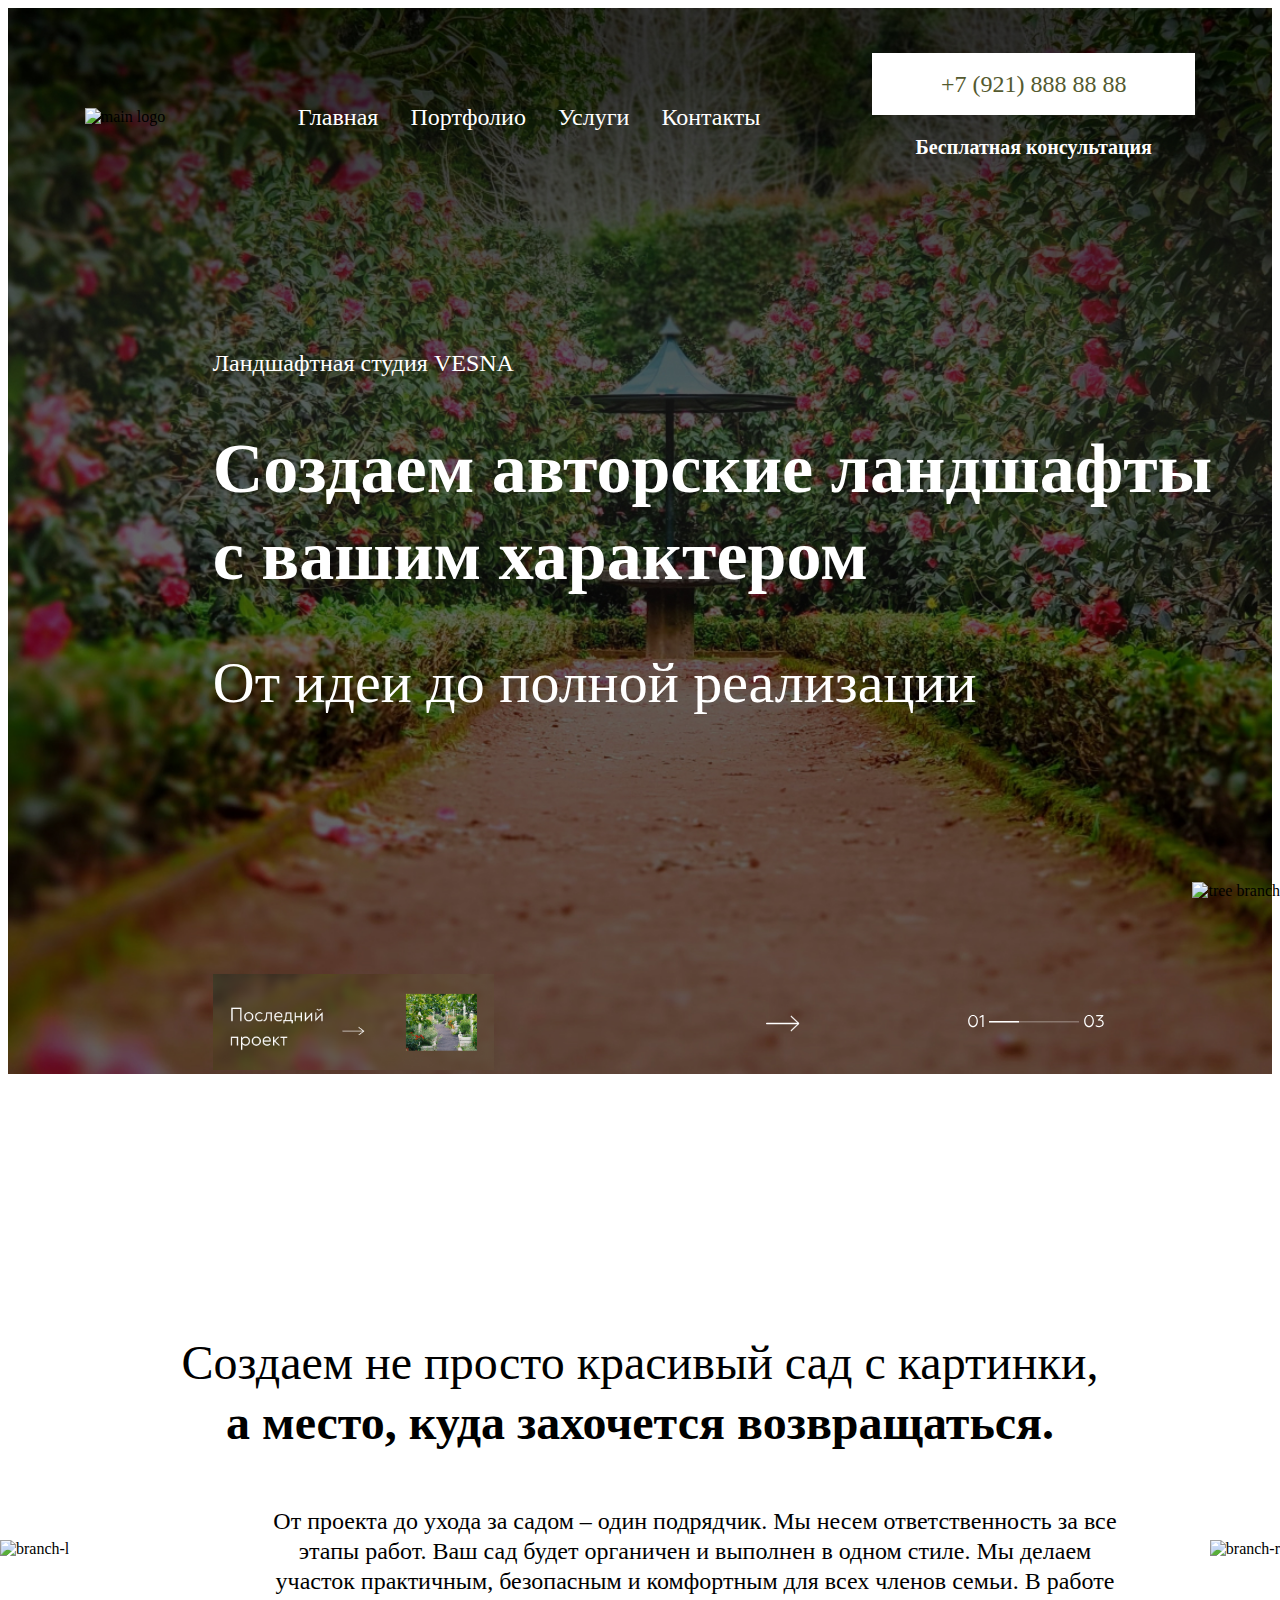
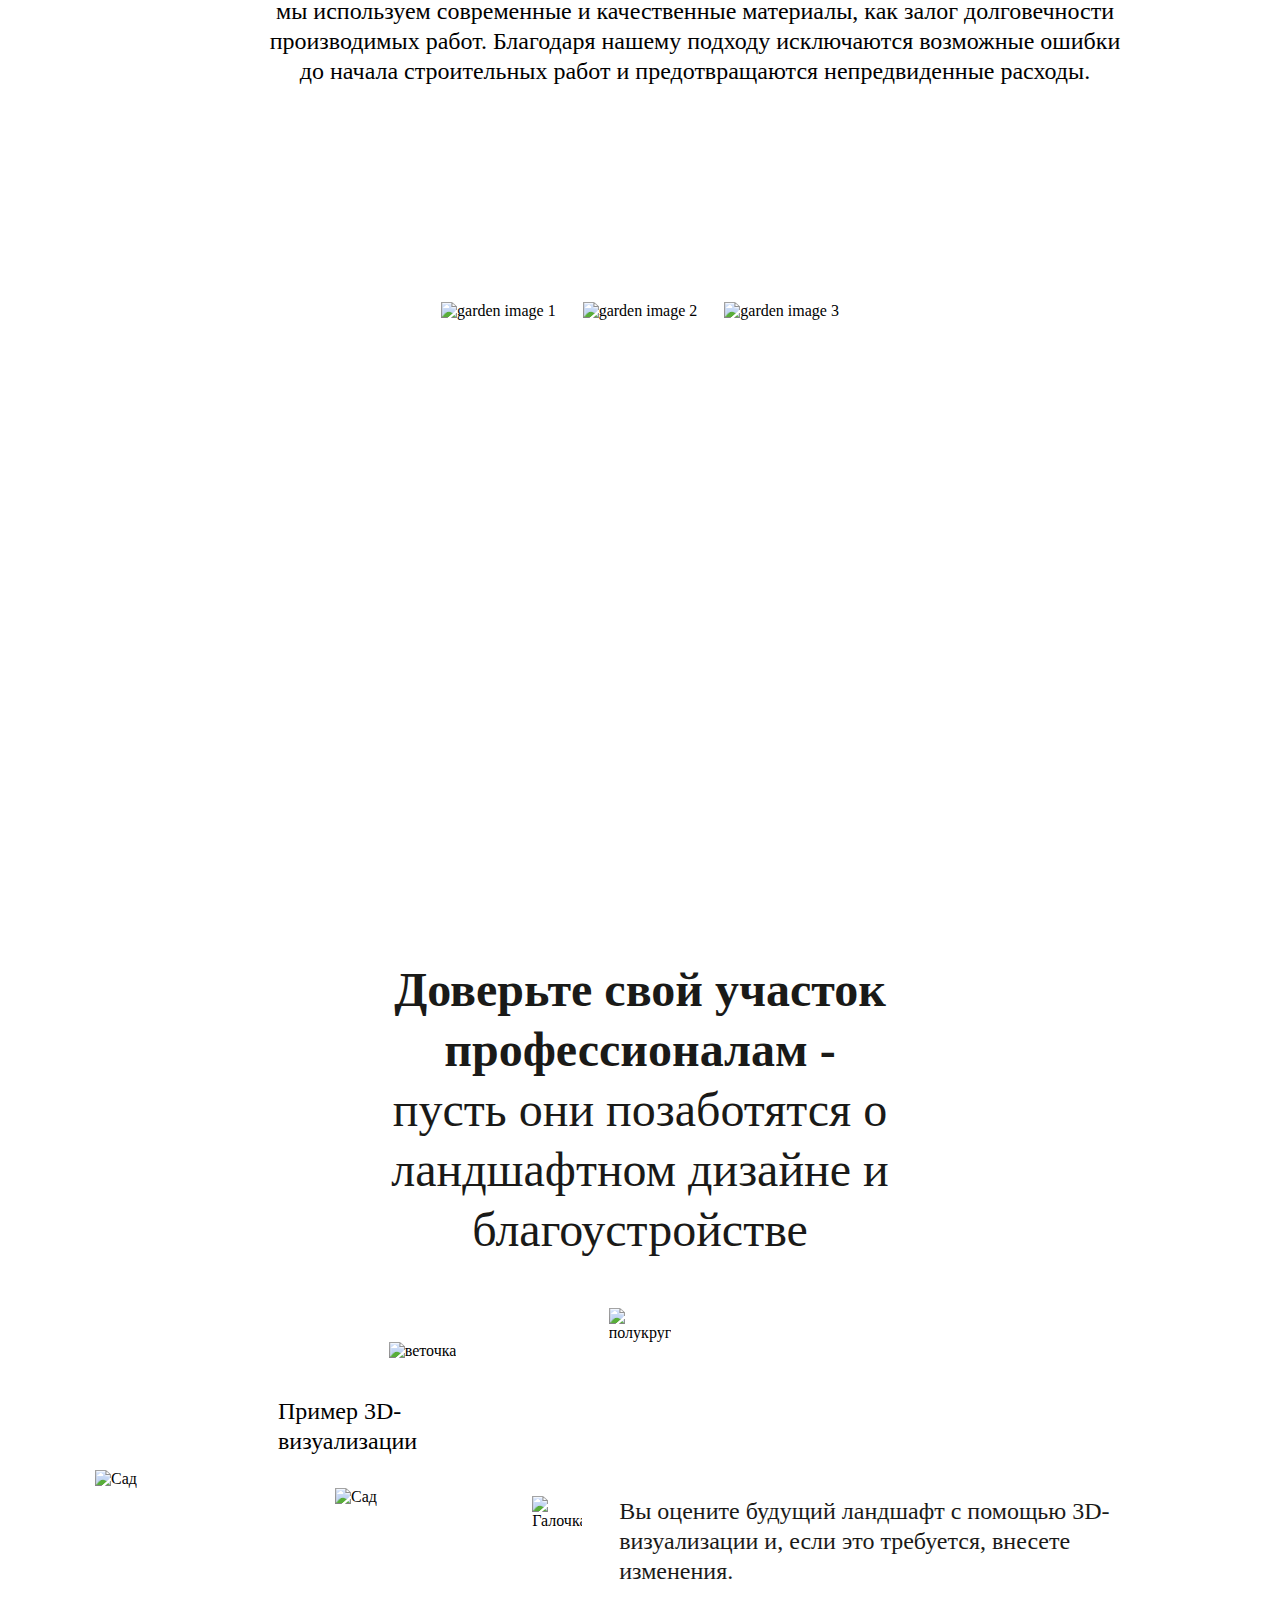
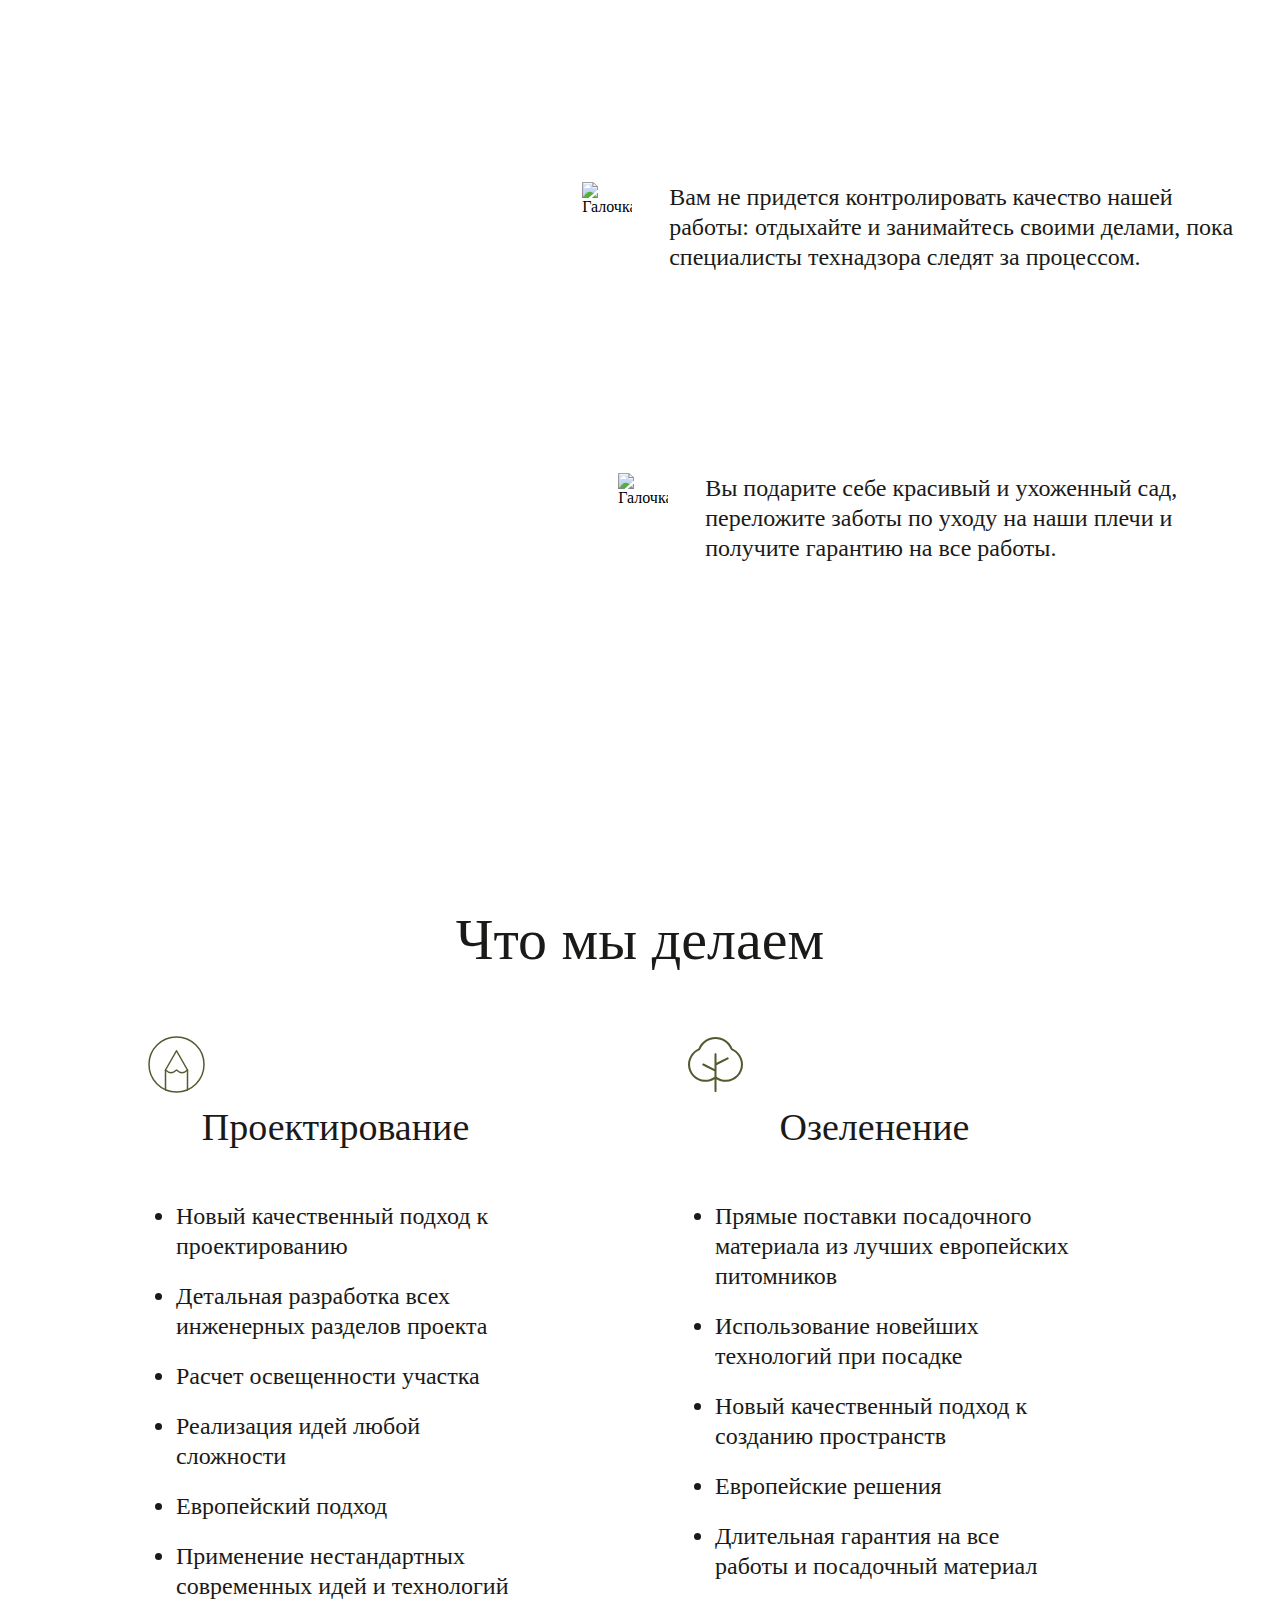
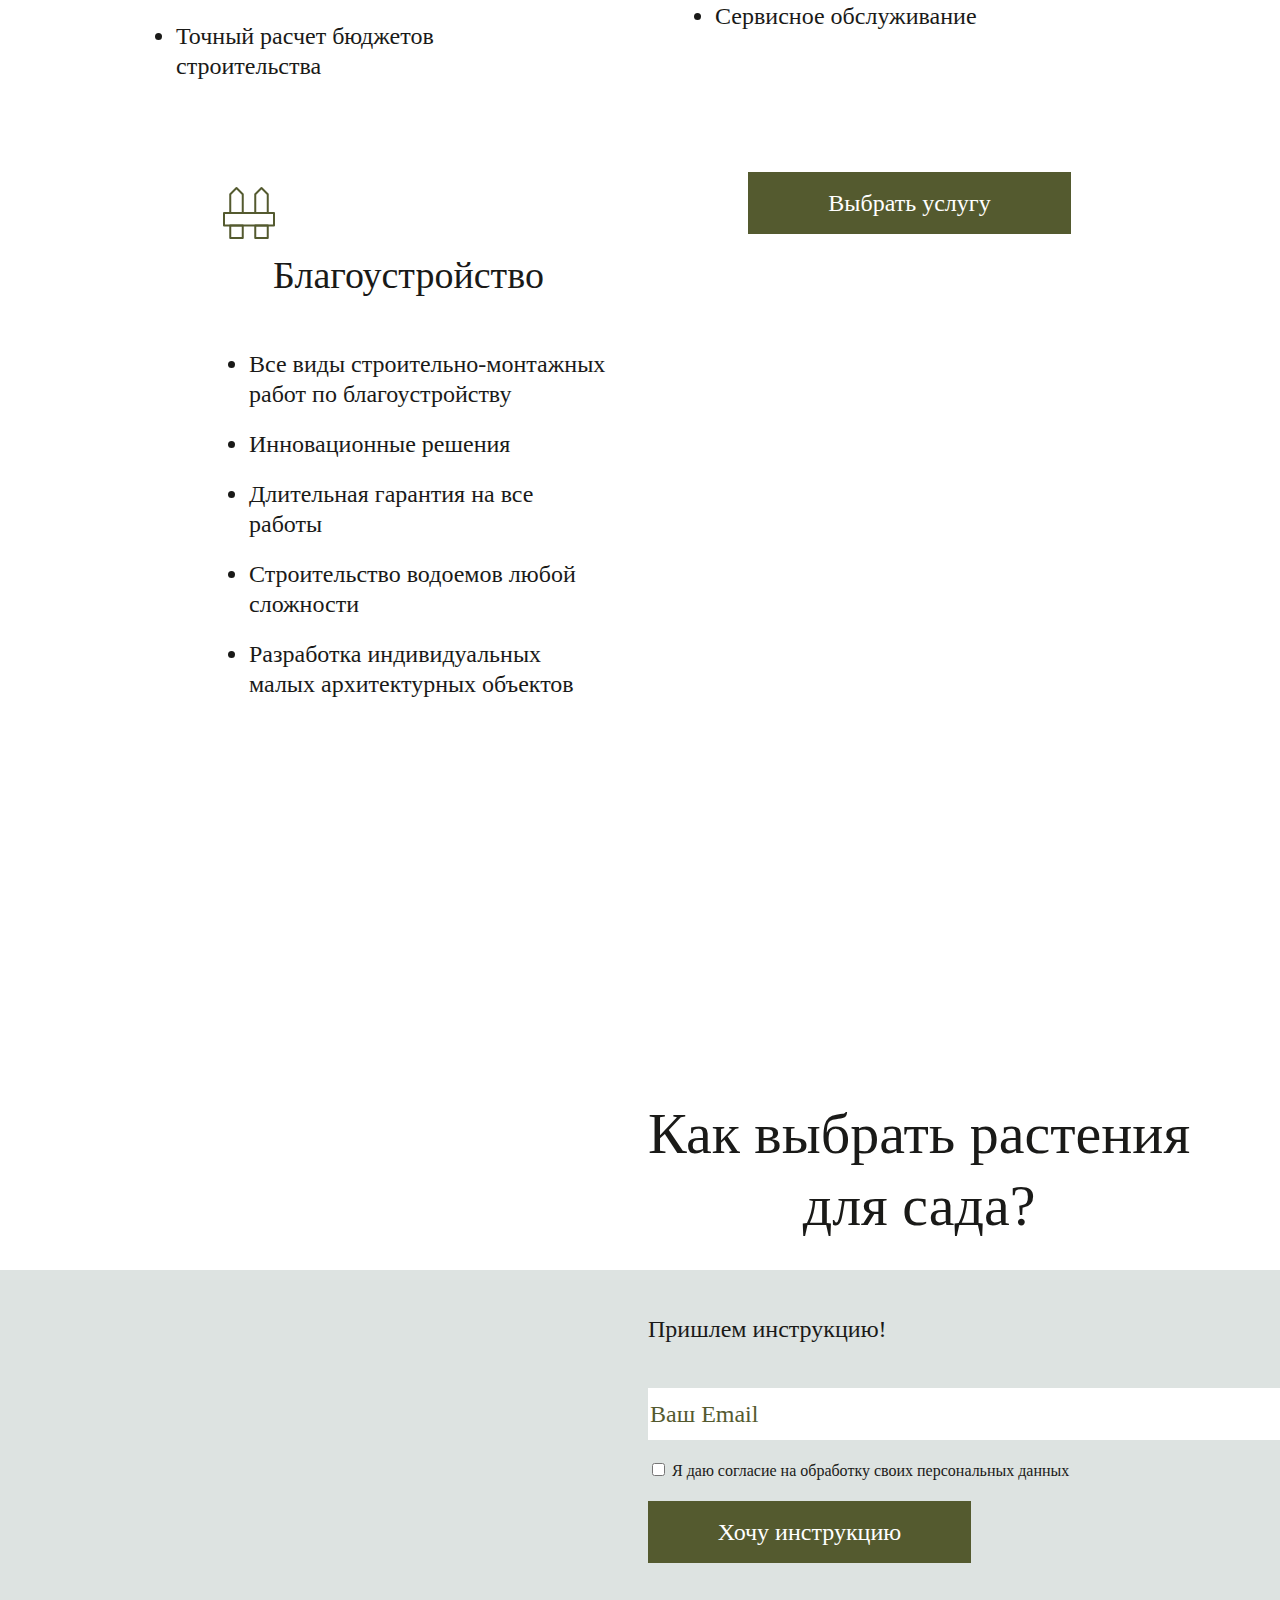
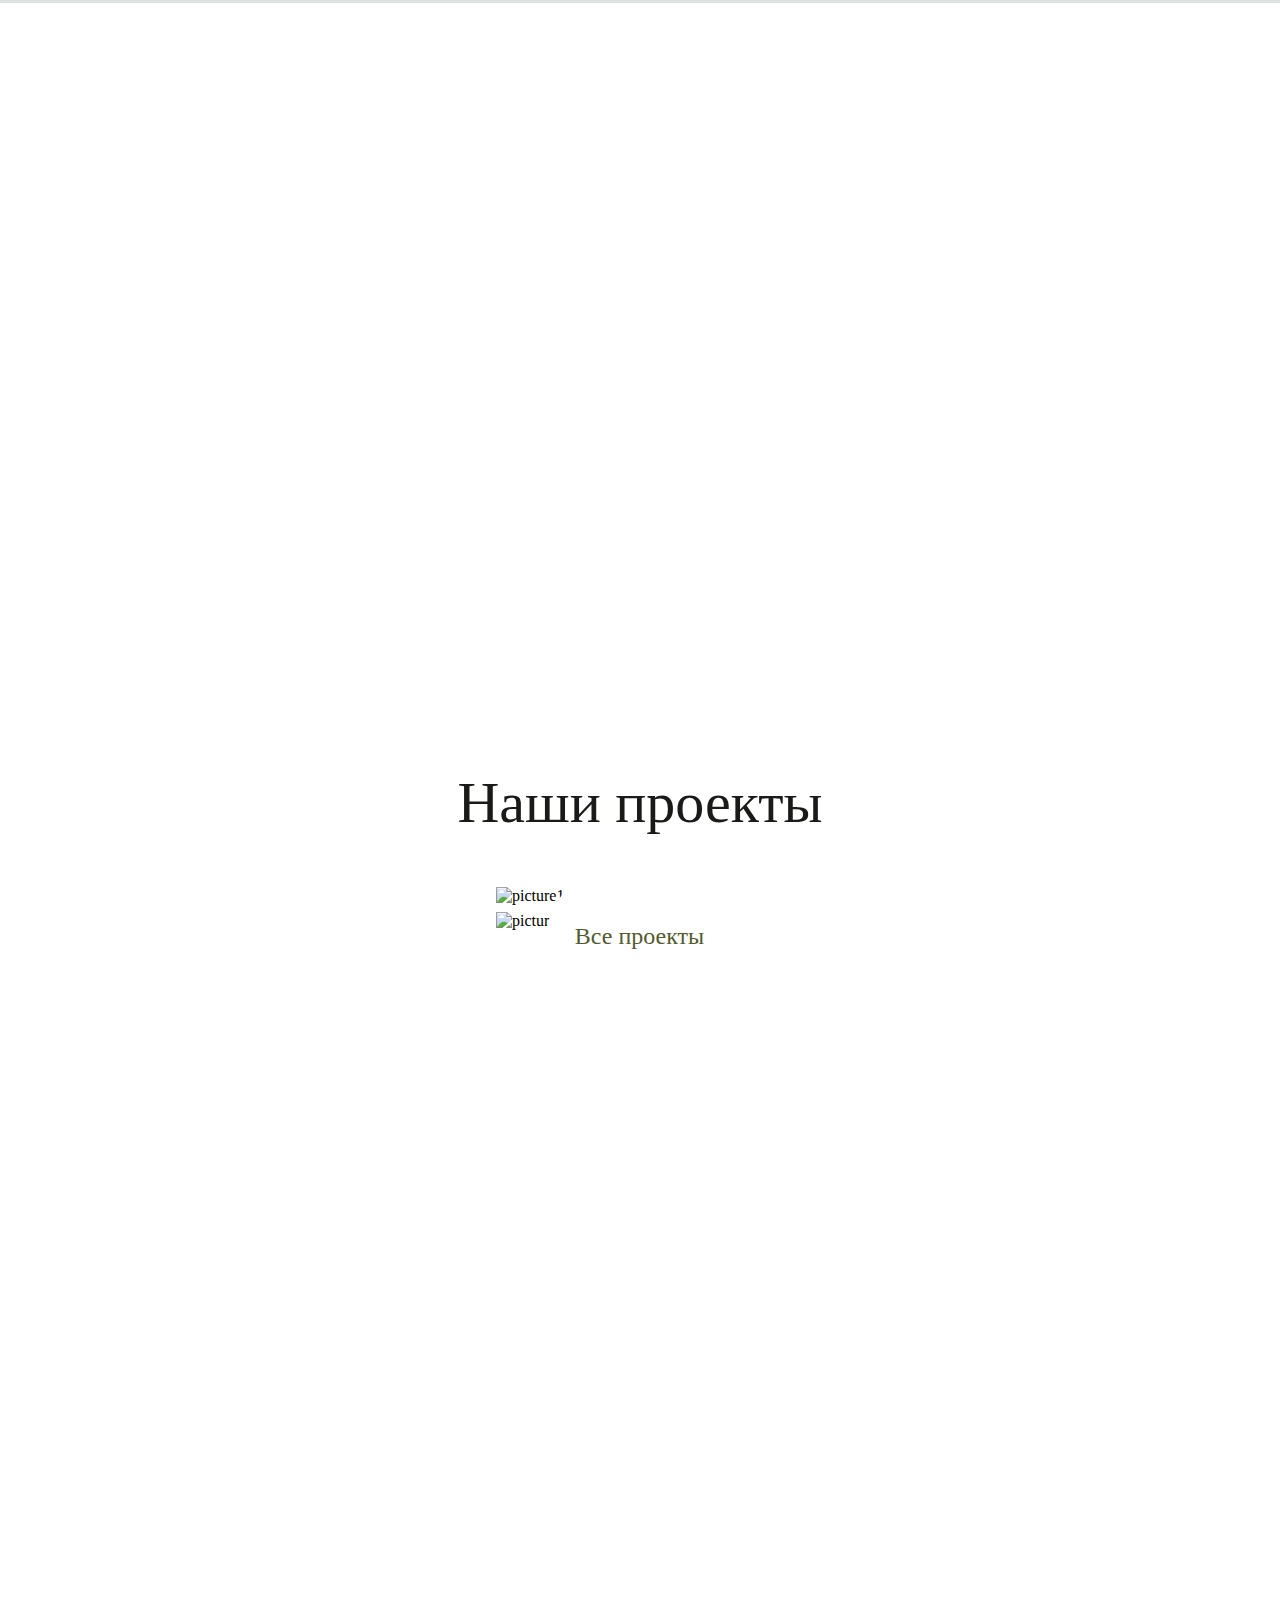
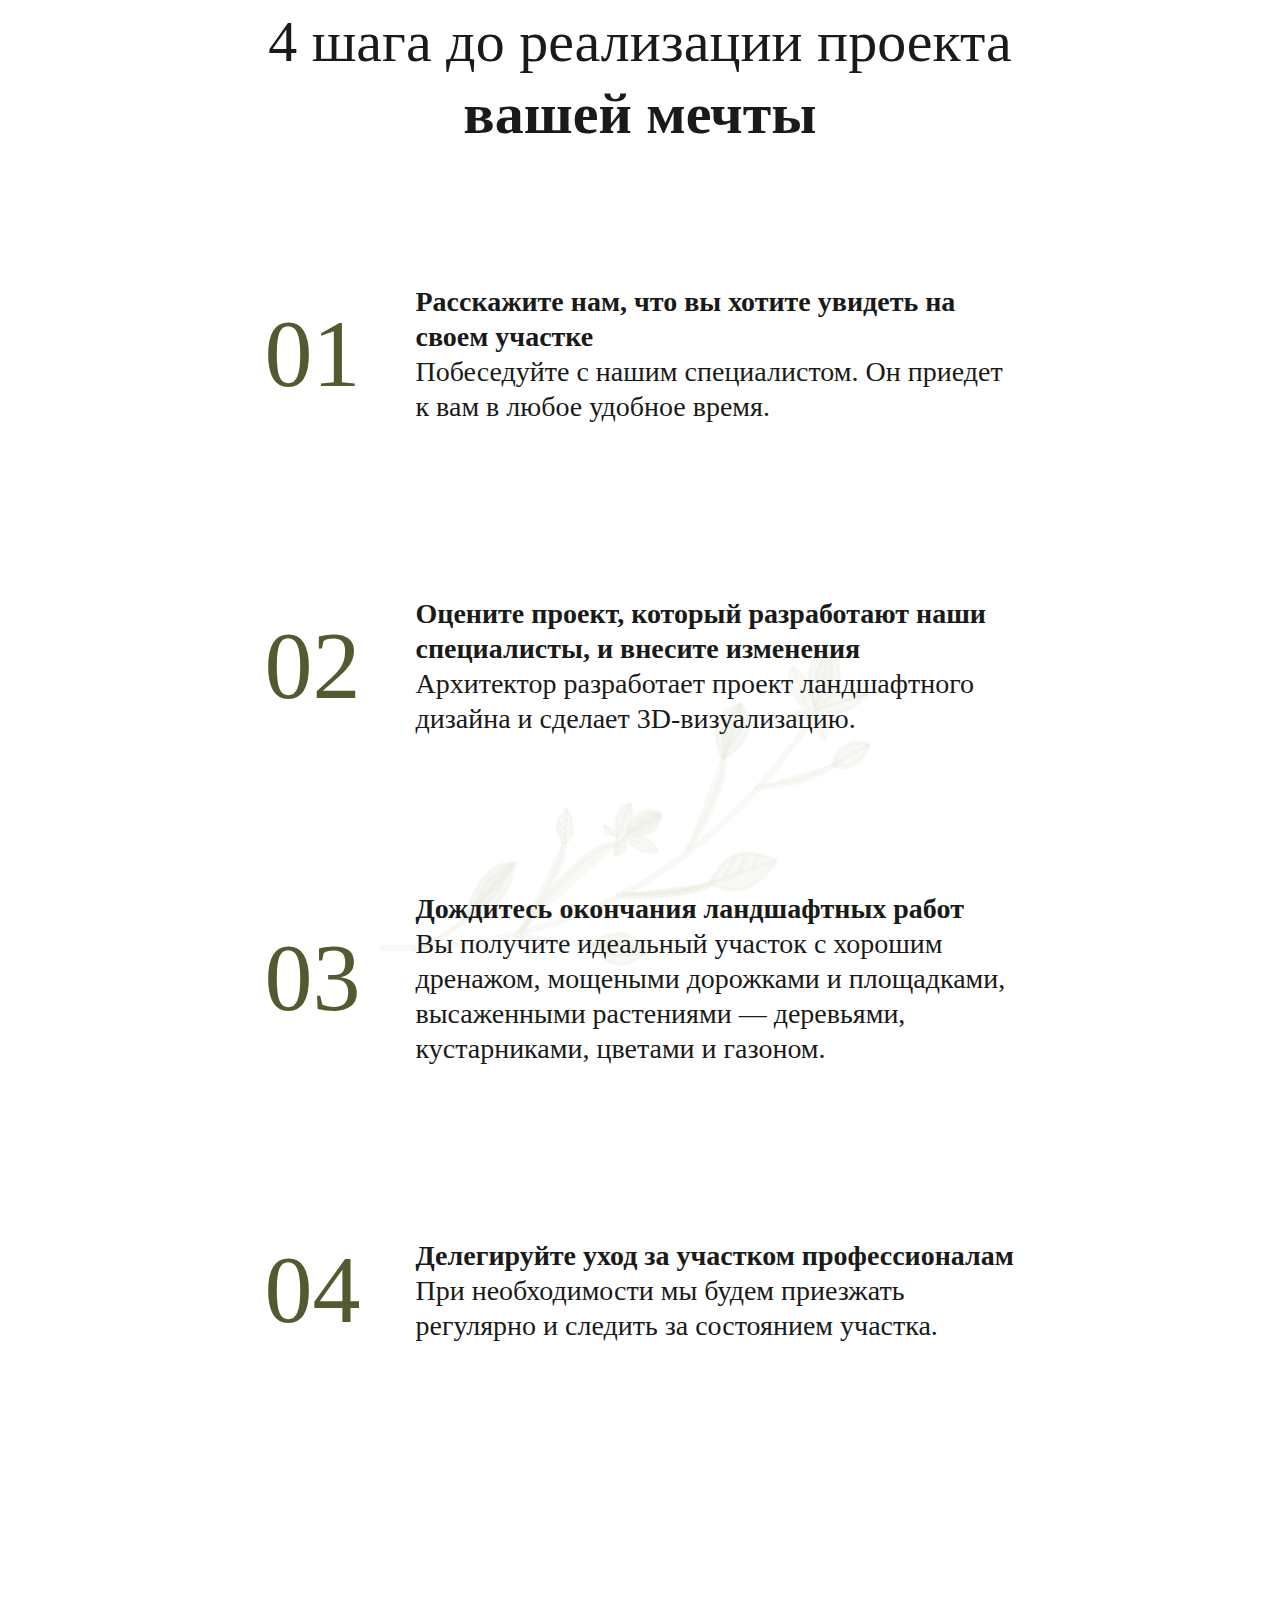
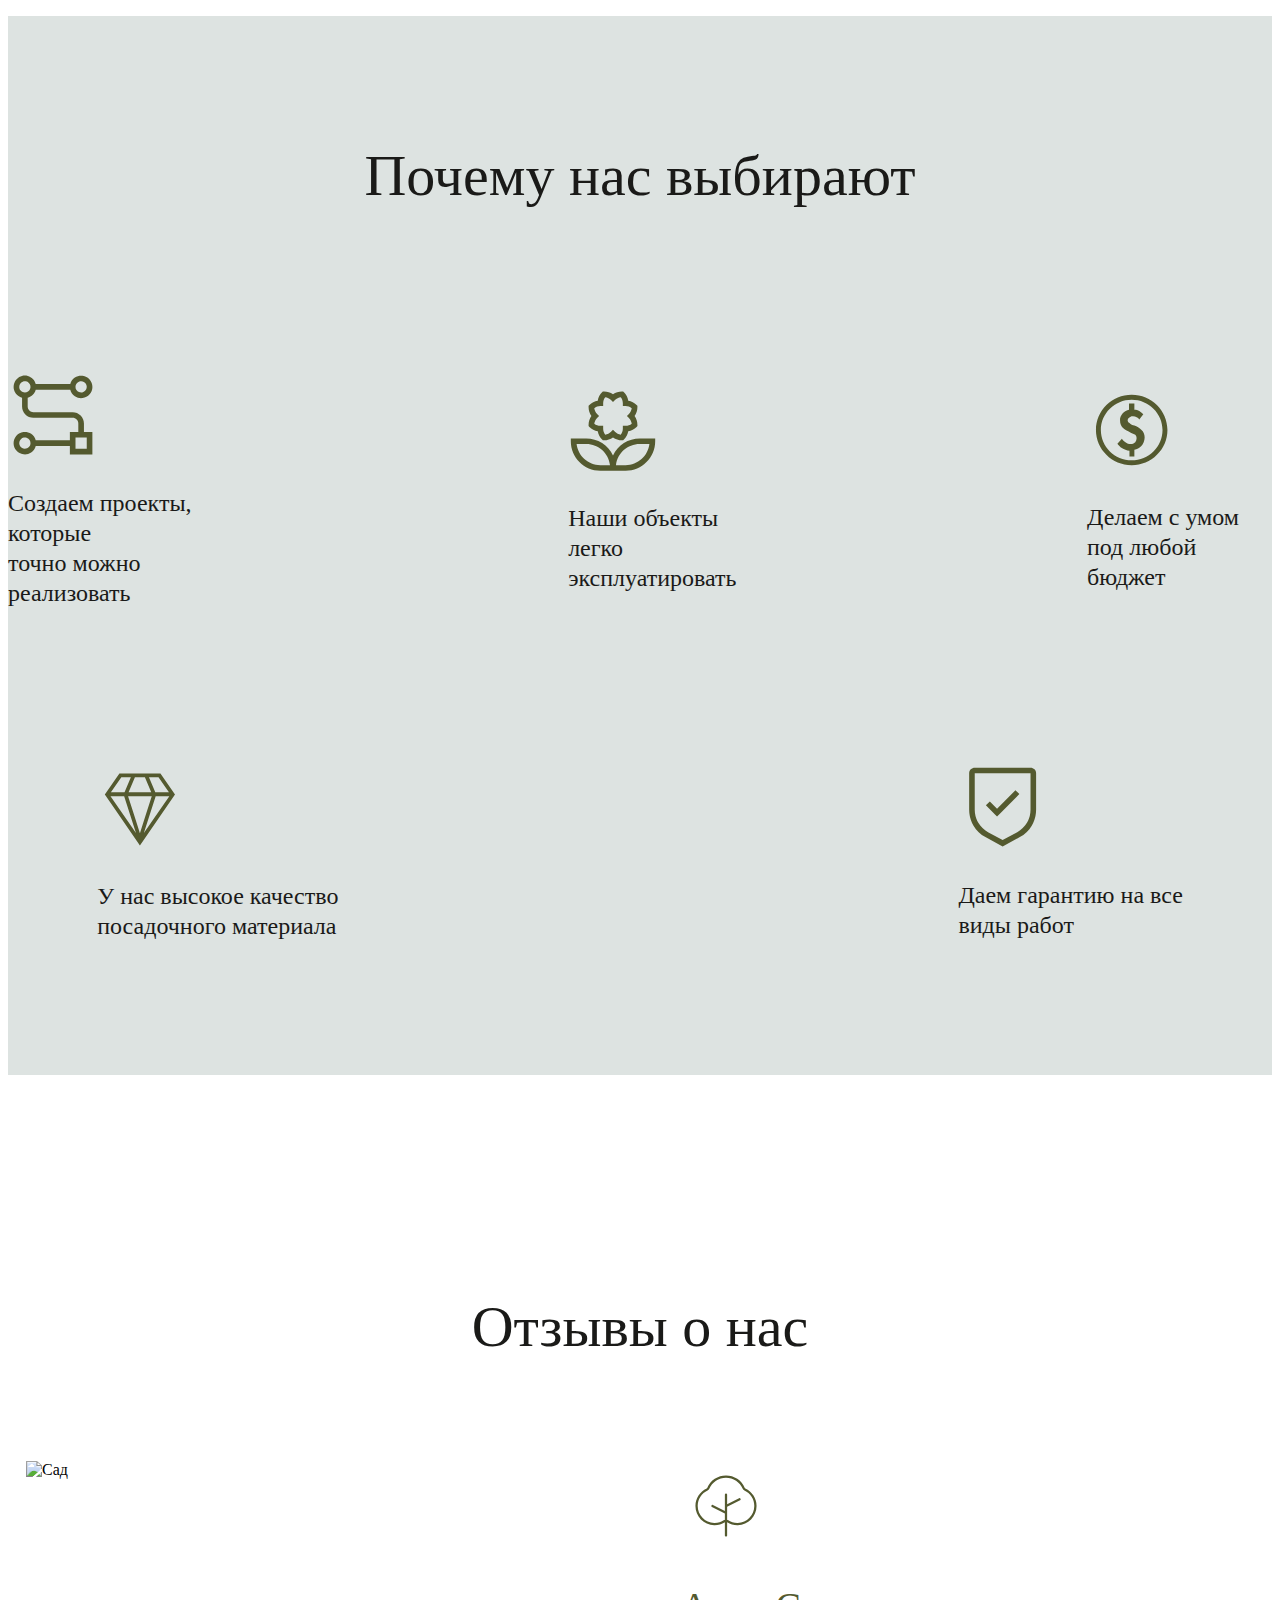
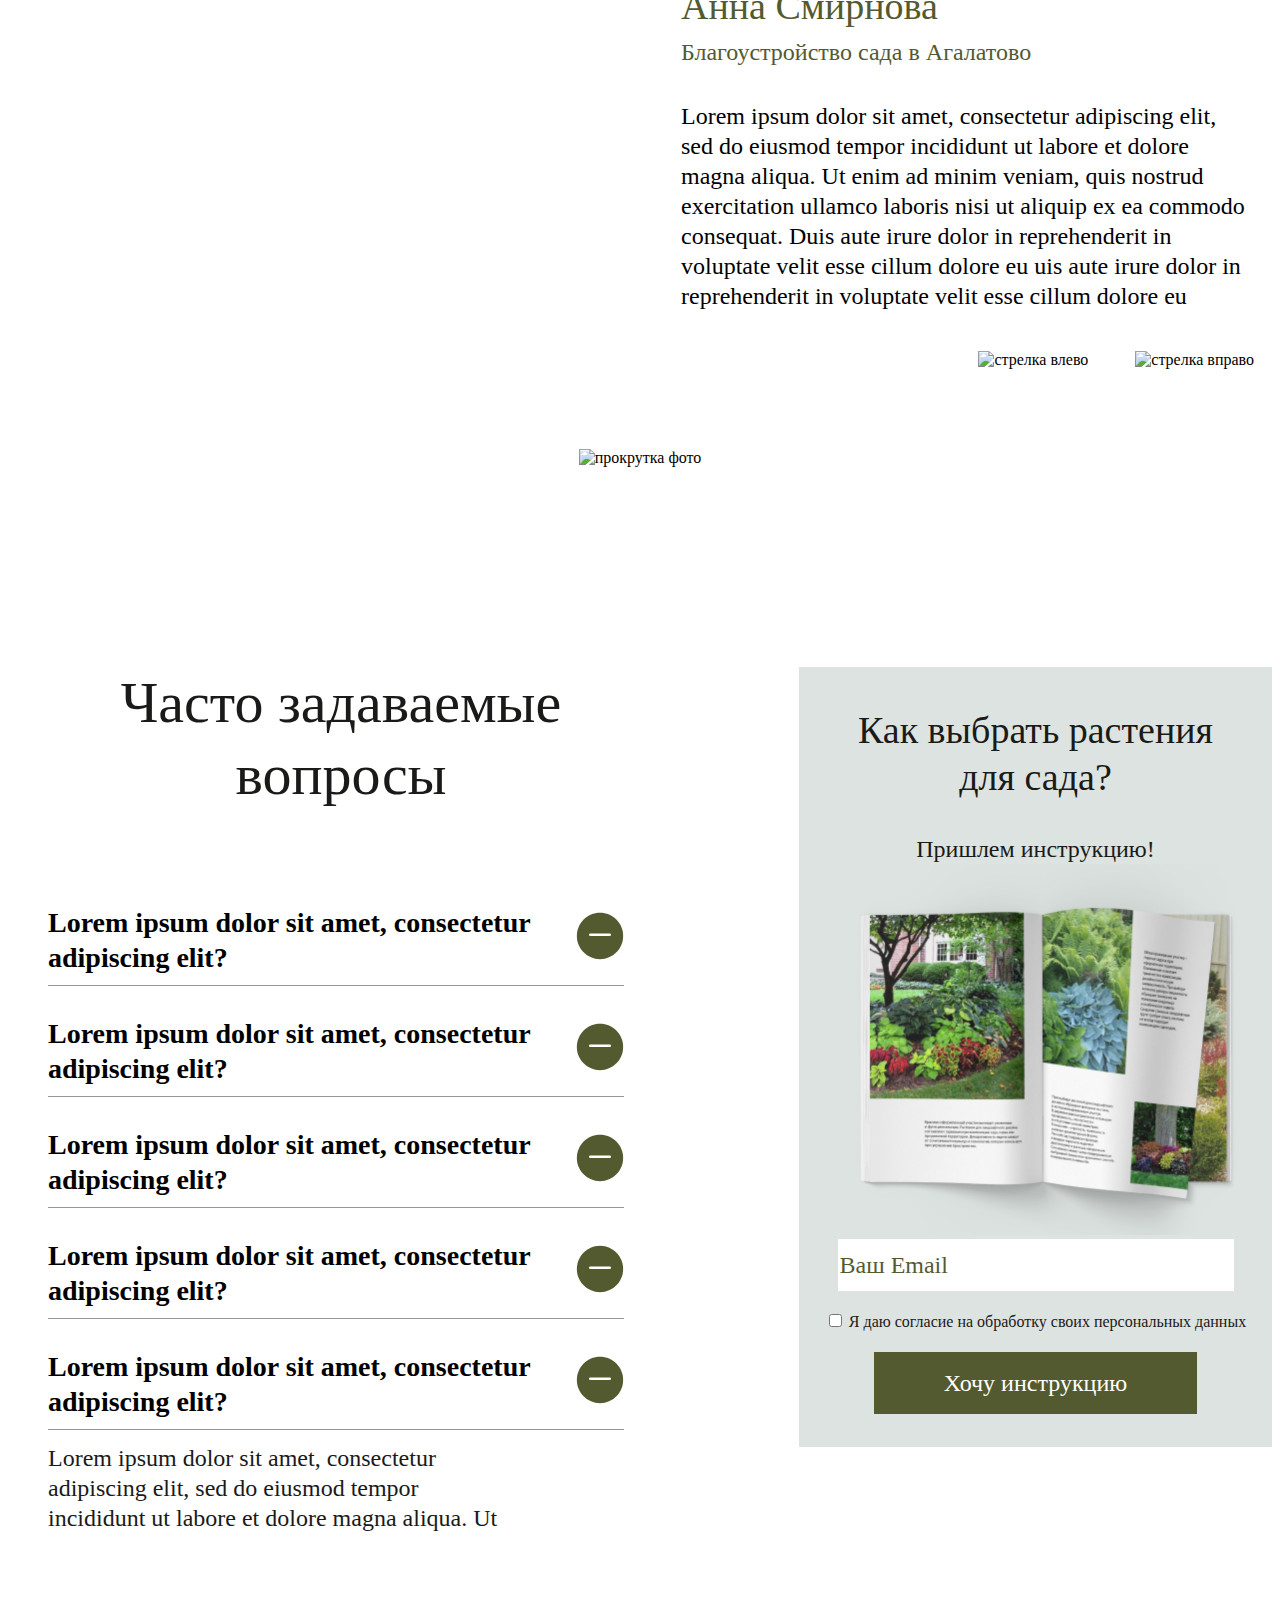
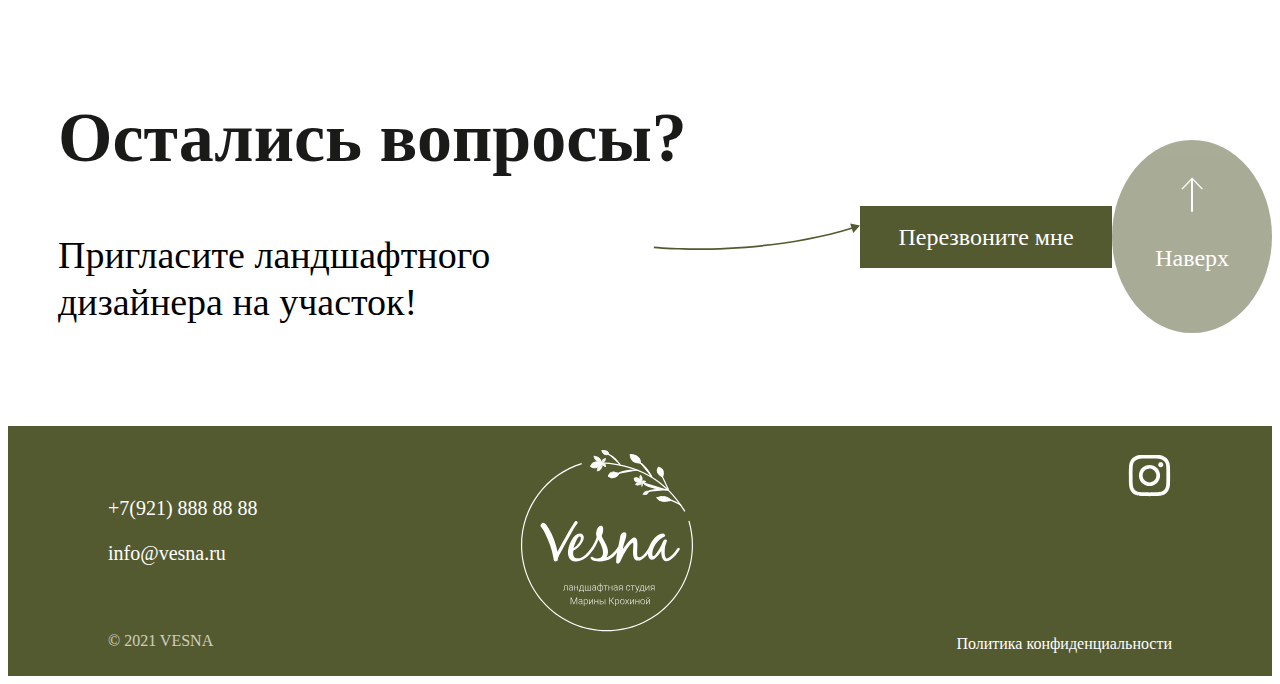
==== commit 9fa98cd3: "adaptive" ====
--- a/index.html
+++ b/index.html
@@ -22,45 +22,49 @@
   <!--Алиса\Таня-->
   <!--Переиспользуем vesna-logo, button button--color, branch-r, arrow-r, arrow-l, scroll-->
   <header class="header screen">
-    <div class="header__top">
-      <img class="vesna-logo" src="assets/images/vesna-logo.svg" alt="main logo" />
-      <div class="header__top-right">
-        <nav class="header__nav">
-          <ul class="header__menu">
-            <li class="header__item"> <a class="header__link" href="#">Главная</a></li>
-            <li class="header__item"> <a class="header__link" href="#">Портфолио</a></li>
-            <li class="header__item"> <a class="header__link" href="#">Услуги</a></li>
-            <li class="header__item"> <a class="header__link" href="#">Контакты</a></li>
-          </ul>
-        </nav>
-        <div class="header__button-holder">
-          <button class="button button--light">+7 (921) 888 88 88</button>
-          <div class="header__button-text-holder">
-            <p class="header__button-text">Бесплатная консультация</p>
-          </div>
-        </div>
-      </div>
-    </div>
-    <div class="header__middle">
-      <p class="header__text">Ландшафтная студия VESNA</p>
-      <h1 class="main-title">Создаем авторские ландшафты<br> с вашим характером</h1>
-      <h2 class="title title--header">От идеи до полной реализации</h2>
-      <img class="branch-r" src="assets/images/branch-r.svg" alt="tree branch " />
-    </div>
-    <div class="header__bottom">
-      <div class="header__image-holder"><img src="assets/images/header__project-image.png" alt=""
-          class="header__project-image"></div>
-      <div class="header__bottom-right">
-        <div class="header__arrows"><img src="assets/images/arrow-l.svg" alt="" class="arrow-l"><img
-            src="assets/images/arrow-r-light.svg" alt="" class="arrow-r"></div>
-        <div class="header__scroll"><img src="assets/images/header__scroll.svg" alt="" class="scroll"></div>
+    <div class="header__container">
+      <div class="header__top">
+        <img class="vesna-logo" src="assets/images/vesna-logo.svg" alt="main logo" />
+        <img src="assets/images/burger.svg" alt="" class="burger">
+        <div class="header__top-right">
+          <nav class="header__nav">
+            <ul class="header__menu">
+              <li class="header__item"> <a class="header__link" href="#">Главная</a></li>
+              <li class="header__item"> <a class="header__link" href="#">Портфолио</a></li>
+              <li class="header__item"> <a class="header__link" href="#">Услуги</a></li>
+              <li class="header__item"> <a class="header__link" href="#">Контакты</a></li>
+            </ul>
+          </nav>
+          <div class="header__button-holder">
+            <button class="button button--light">+7 (921) 888 88 88</button>
+            <div class="header__button-text-holder">
+              <p class="header__button-text">Бесплатная консультация</p>
+            </div>
+          </div>
+        </div>
+      </div>
+      <div class="header__middle">
+        <p class="header__text">Ландшафтная студия VESNA</p>
+        <h1 class="main-title">Создаем авторские ландшафты<br> с вашим характером</h1>
+        <h2 class="title title--header">От идеи до полной реализации</h2>
+        <img class="branch-r" src="assets/images/branch-r.svg" alt="tree branch " />
+      </div>
+      <div class="header__bottom">
+        <div class="header__image-holder"><img src="assets/images/header__project-image.png" alt=""
+            class="header__project-image"></div>
+        <div class="header__bottom-right">
+          <div class="header__arrows"><img src="assets/images/arrow-l.svg" alt="" class="arrow-l"><img
+              src="assets/images/arrow-r-light.svg" alt="" class="arrow-r"></div>
+          <div class="header__scroll"><img src="assets/images/header__scroll.svg" alt="" class="scroll"></div>
+        </div>
       </div>
     </div>
   </header>
+
   <main class="main">
     <!--Вика-->
     <!--Переиспользуем description, baranch-r, branch-l-->
-    <section class="place screen">
+    <div class="place screen">
       <div class="place__container">
         <div class="place__description-holder">
           <h3 class="description">
@@ -82,7 +86,7 @@
       <div class="place__left">
         <img class="branch-l" src="assets/images/branch-l.svg" alt="branch-l" />
       </div>
-      </div>
+
       <div class="place__right">
         <img class="branch-r" src="assets/images/branch-r.svg" alt="branch-r" />
       </div>
@@ -91,6 +95,8 @@
         <img class="place__img" src="assets/images/garden__img--2.jpg" alt="garden image 2" />
         <img class="place__img" src="assets/images/garden__img--3.jpg" alt="garden image 3" />
       </div>
+    </div>
+
     </section>
     <!--Арина-->
     <!--Переиспользуем description, branch-up-->
@@ -210,9 +216,9 @@
     <section class="instruction screen">
       <div class="instruction__background"></div>
       <!--<div class="instruction__logoholder">
-                <img src="" alt="" class="0" />
-                <img src="" alt="" class="0" />
-            </div>-->
+              <img src="" alt="" class="0" />
+              <img src="" alt="" class="0" />
+          </div>-->
       <div class="instruction__imageholder">
         <img src="assets/images/instruction__image.png" alt="" class="instruction__image" />
       </div>
@@ -232,11 +238,41 @@
           </form>
           <form action="" class="get-instruction_checkboxholder">
             <input type="checkbox" id="consent" name="consent" value="consent">
-            <label for="consent" class="get-instruction__label">Я даю согласие на обработку своих персональных
+            <label for="consent" class="get-instruction__label">Я даю согласие на обработку своих
+              персональных
               данных</label>
           </form>
           <button class="button">Хочу инструкцию</button>
         </div>
+      </div>
+      <div class="get-instruction-mobile">
+        <div class="get-instruction__titleholder">
+          <h2 class="title">
+            Как выбрать растения<br />
+            для сада?
+          </h2>
+        </div>
+        <div class="get-instruction__backgroundholder">
+          <div class="get-instruction__textholder">
+            <p class="get-instruction__text">Пришлем инструкцию!</p>
+          </div>
+          <div class="get-instruction__imageholder">
+            <img src="assets/images/get-instructions__image--small1.png" alt="" class="get-instruction__image" />
+          </div>
+          <div class="get-instruction__interactions">
+            <form action="" class="get-instruction__inputholder">
+              <input class="get-instruction__input" type="text" id="email" name="email" value="Ваш Email">
+            </form>
+            <form action="" class="get-instruction_checkboxholder">
+              <input type="checkbox" id="consent" name="consent" value="consent">
+              <label for="consent" class="get-instruction__label">Я даю согласие на обработку своих
+                персональных
+                данных</label>
+            </form>
+            <button class="button">Хочу инструкцию</button>
+          </div>
+        </div>
+      </div>
       </div>
     </section>
     <!--Аня-->
@@ -389,7 +425,8 @@
           <div class="questions__question-holder">
             <ul class="questions__list">
               <li class="questions__question">
-                <label for="first" class="questions__label">Lorem ipsum dolor sit amet, consectetur adipiscing
+                <label for="first" class="questions__label">Lorem ipsum dolor sit amet, consectetur
+                  adipiscing
                   elit? <span class="questions-icon"><svg xmlns="http://www.w3.org/2000/svg" viewBox="0 0 48 48"
                       height="48" width="48">
                       <g class="nc-int-icon js-nc-int-icon nc-int-icon-rotate">
@@ -413,14 +450,17 @@
                 </label>
                 <input type="radio" name="accordeon" class="questions__input" id="first">
                 <div class="questions__text-holder">
-                  <p class="questions__text">Lorem ipsum dolor sit amet, consectetur adipiscing elit, sed do eiusmod
-                    tempor incididunt ut labore et dolore magna aliqua. Ut enim ad minim veniam, quis nostrud
+                  <p class="questions__text">Lorem ipsum dolor sit amet, consectetur adipiscing elit,
+                    sed do eiusmod
+                    tempor incididunt ut labore et dolore magna aliqua. Ut enim ad minim veniam,
+                    quis nostrud
                     exercitation
                     ullamco laboris nisi ut aliquip ex e</p>
                 </div>
               </li>
               <li class="questions__question">
-                <label for="second" class="questions__label">Lorem ipsum dolor sit amet, consectetur adipiscing
+                <label for="second" class="questions__label">Lorem ipsum dolor sit amet, consectetur
+                  adipiscing
                   elit?<span class="questions-icon"><svg xmlns="http://www.w3.org/2000/svg" viewBox="0 0 48 48"
                       height="48" width="48">
                       <g class="nc-int-icon js-nc-int-icon nc-int-icon-rotate">
@@ -443,14 +483,17 @@
                     </svg></span></label>
                 <input type="radio" name="accordeon" class="questions__input" id="second">
                 <div class="questions__text-holder">
-                  <p class="questions__text">Lorem ipsum dolor sit amet, consectetur adipiscing elit, sed do eiusmod
-                    tempor incididunt ut labore et dolore magna aliqua. Ut enim ad minim veniam, quis nostrud
+                  <p class="questions__text">Lorem ipsum dolor sit amet, consectetur adipiscing elit,
+                    sed do eiusmod
+                    tempor incididunt ut labore et dolore magna aliqua. Ut enim ad minim veniam,
+                    quis nostrud
                     exercitation
                     ullamco laboris nisi ut aliquip ex e</p>
                 </div>
               </li>
               <li class="questions__question">
-                <label for="third" class="questions__label">Lorem ipsum dolor sit amet, consectetur adipiscing
+                <label for="third" class="questions__label">Lorem ipsum dolor sit amet, consectetur
+                  adipiscing
                   elit? <span class="questions-icon"><svg xmlns="http://www.w3.org/2000/svg" viewBox="0 0 48 48"
                       height="48" width="48">
                       <g class="nc-int-icon js-nc-int-icon nc-int-icon-rotate">
@@ -473,14 +516,17 @@
                     </svg></span></label>
                 <input type="radio" name="accordeon" class="questions__input" id="third">
                 <div class="questions__text-holder">
-                  <p class="questions__text">Lorem ipsum dolor sit amet, consectetur adipiscing elit, sed do eiusmod
-                    tempor incididunt ut labore et dolore magna aliqua. Ut enim ad minim veniam, quis nostrud
+                  <p class="questions__text">Lorem ipsum dolor sit amet, consectetur adipiscing elit,
+                    sed do eiusmod
+                    tempor incididunt ut labore et dolore magna aliqua. Ut enim ad minim veniam,
+                    quis nostrud
                     exercitation
                     ullamco laboris nisi ut aliquip ex e</p>
                 </div>
               </li>
               <li class="questions__question">
-                <label for="fourth" class="questions__label">Lorem ipsum dolor sit amet, consectetur adipiscing
+                <label for="fourth" class="questions__label">Lorem ipsum dolor sit amet, consectetur
+                  adipiscing
                   elit? <span class="questions-icon"><svg xmlns="http://www.w3.org/2000/svg" viewBox="0 0 48 48"
                       height="48" width="48">
                       <g class="nc-int-icon js-nc-int-icon nc-int-icon-rotate">
@@ -503,14 +549,17 @@
                     </svg></span></label>
                 <input type="radio" name="accordeon" class="questions__input" id="fourth">
                 <div class="questions__text-holder">
-                  <p class="questions__text">Lorem ipsum dolor sit amet, consectetur adipiscing elit, sed do eiusmod
-                    tempor incididunt ut labore et dolore magna aliqua. Ut enim ad minim veniam, quis nostrud
+                  <p class="questions__text">Lorem ipsum dolor sit amet, consectetur adipiscing elit,
+                    sed do eiusmod
+                    tempor incididunt ut labore et dolore magna aliqua. Ut enim ad minim veniam,
+                    quis nostrud
                     exercitation
                     ullamco laboris nisi ut aliquip ex e</p>
                 </div>
               </li>
               <li class="questions__question">
-                <label for="fifth" class="questions__label">Lorem ipsum dolor sit amet, consectetur adipiscing
+                <label for="fifth" class="questions__label">Lorem ipsum dolor sit amet, consectetur
+                  adipiscing
                   elit? <span class="questions-icon"><svg xmlns="http://www.w3.org/2000/svg" viewBox="0 0 48 48"
                       height="48" width="48">
                       <g class="nc-int-icon js-nc-int-icon nc-int-icon-rotate">
@@ -533,8 +582,10 @@
                     </svg></span></label>
                 <input type="radio" name="accordeon" class="questions__input" id="fifth" checked>
                 <div class="questions__text-holder">
-                  <p class="questions__text">Lorem ipsum dolor sit amet, consectetur adipiscing elit, sed do eiusmod
-                    tempor incididunt ut labore et dolore magna aliqua. Ut enim ad minim veniam, quis nostrud
+                  <p class="questions__text">Lorem ipsum dolor sit amet, consectetur adipiscing elit,
+                    sed do eiusmod
+                    tempor incididunt ut labore et dolore magna aliqua. Ut enim ad minim veniam,
+                    quis nostrud
                     exercitation
                     ullamco laboris nisi ut aliquip ex e</p>
                 </div>
@@ -561,7 +612,8 @@
             </form>
             <form action="" class="get-instruction_checkboxholder">
               <input type="checkbox" id="consent" name="consent" value="consent">
-              <label for="consent" class="get-instruction__label">Я даю согласие на обработку своих персональных
+              <label for="consent" class="get-instruction__label">Я даю согласие на обработку своих
+                персональных
                 данных</label>
             </form>
             <button class="button">Хочу инструкцию</button>
@@ -573,7 +625,7 @@
     <!--Переиспользуем button, button button--round-->
     <section class="details screen">
       <div class="details__title">
-        <h2 class="title">Остались вопросы?</h2>
+        <h1 class="title">Остались вопросы?</h1>
         <h4 class="details__text">
           Пригласите ландшафтного дизайнера на участок!
         </h4>
@@ -581,7 +633,7 @@
       <img class="arrow-vector" src="./assets/images/arrow-vector.svg" alt="arrow-vector" />
       <button class="button">Перезвоните мне</button>
       <button class="button button--shape button--medium">
-        <img src="assets/images/arrow-up.svg" alt="arrow" class="arrow-up">
+        <img src="assets/images/arrow-up.svg" alt="" class="arrow-up">
         <p>Наверх</p>
       </button>
     </section>
@@ -589,16 +641,15 @@
   <!--Алиса-->
   <!--Переиспользуем whole-logo inst-logo-->
   <footer class="footer screen">
-    <div class="adress">
-      <a class="adress__number" href="">+7(921) 888 88 88</a>
-    <a class="adress__email" href="">info@vesna.ru</a>
+    <div>
+      <p class="footer__number">+7(921) 888 88 88</p>
+      <p class="footer__email">info@vesna.ru</p>
       <p class="footer__copyright">© 2021 Vesna</p>
     </div>
     <img class="whole-logo" src="./assets/images/whole-logo.svg" alt="round logo" />
     <div class="footer__right">
       <img src="./assets/images/insta-logo.svg" alt="insta logo" class="insta-logo" />
-      
-        <a class="footer__privacy" href="">Политика конфиденциальности</a>
+      <p class="footer__privacy">Политика конфиденциальности</p>
     </div>
   </footer>
   <script src="src/script.js"></script>
--- a/assets/styles/css/styles.css
+++ b/assets/styles/css/styles.css
@@ -53,11 +53,18 @@
   box-sizing: inherit;
 }
 
-.body,
 .screen {
   max-width: 1920px;
 }
 
+/*
+.screen {
+    width: 100%;
+    display: flex;
+    justify-content: center;
+    align-items: center;
+}
+*/
 .button {
   font-family: "Noah";
   font-style: normal;
@@ -99,6 +106,14 @@
 }
 
 .header {
+  width: 100%;
+  display: flex;
+  justify-content: center;
+  align-items: center;
+}
+.header__container {
+  width: 100%;
+  max-width: 1920px;
   background-image: url("../../images/header.jpg");
   background-repeat: no-repeat;
   background-size: cover;
@@ -107,19 +122,23 @@
 .header__top {
   width: 100%;
   max-width: 100%;
-  padding-top: 50px;
+  padding-top: 5vh;
   display: flex;
   justify-content: space-between;
   align-items: center;
 }
 .header .vesna-logo {
-  padding-left: 110px;
+  width: 11vw;
+  padding-left: 6vw;
+}
+.header .burger {
+  display: none;
 }
 .header__top-right {
   display: flex;
   justify-content: space-between;
   align-items: center;
-  padding-right: 100px;
+  padding-right: 6vw;
 }
 .header__nav {
   display: flex;
@@ -152,9 +171,9 @@
   color: #fff;
 }
 .header__middle {
-  padding-left: 290px;
-  padding-top: 160px;
-  padding-bottom: 230px;
+  padding-left: 16vw;
+  padding-top: 16vh;
+  padding-bottom: 23vh;
 }
 .header__text {
   font-family: "Noah";
@@ -189,36 +208,74 @@
   align-items: center;
 }
 .header__project-image {
-  padding-left: 290px;
+  width: 22vw;
+  padding-left: 16vw;
 }
 .header__bottom-right {
   display: flex;
   justify-content: space-between;
   align-items: center;
-  gap: 230px;
-  padding-right: 290px;
+  gap: 13vw;
+  padding-right: 13vw;
 }
 .header__arrows {
   display: flex;
   justify-content: space-between;
   align-items: center;
-  gap: 150px;
-}
-
-.place__wrapper {
-  max-width: 1920px;
-  margin: 0 auto;
+  gap: 8vw;
+}
+
+@media screen and (max-width: 320px) {
+  .header__top-right,
+  .header__button-holder,
+  .header__bottom-right {
+    display: none;
+  }
+  .header .vesna-logo {
+    width: 34vw;
+  }
+  .header .burger {
+    display: block;
+    padding-right: 6vw;
+  }
+  .header__middle {
+    padding-left: 6vw;
+  }
+  .header__text {
+    font-family: "Noah";
+    font-style: normal;
+    font-weight: 400;
+    font-size: 16px;
+    line-height: 20px;
+  }
+  .header .main-title {
+    font-family: "Noah";
+    font-style: normal;
+    font-weight: 700;
+    font-size: 24px;
+    line-height: 30px;
+  }
+  .header .title--header {
+    font-family: "Noah";
+    font-style: normal;
+    font-weight: 400;
+    font-size: 18px;
+    line-height: 22px;
+  }
+  .header__project-image {
+    width: 58vw;
+    height: 13vh;
+    padding-left: 0;
+  }
 }
 .place__container {
   padding-top: 211px;
   display: flex;
   justify-content: center;
-  align-items: center;
-  flex-direction: column;
 }
 .place__description-holder {
   max-width: 1336px;
-  min-width: 1200;
+  min-width: 1200px;
   height: 417px;
 }
 .place__text {
@@ -442,6 +499,9 @@
 .instruction__image {
   width: 1309px;
 }
+.instruction .get-instruction-mobile {
+  display: none;
+}
 
 .get-instruction {
   width: 50vw;
@@ -484,132 +544,100 @@
   color: #545A2F;
 }
 
-.designes {
-  /*&__designes__img {
-      width: 45%;
-      height: 45%;
-  }*/
-}
-.designes__container {
-  position: relative;
-  /*height: 1070px;*/
-  margin: 65px auto;
-  display: flex;
-  flex-wrap: wrap;
-  max-width: 100%;
-  justify-content: center;
-  align-items: center;
-}
-.designes__title-holder {
-  display: flex;
-  justify-content: center;
-  align-items: center;
-}
-.designes__image {
-  display: flex;
-  justify-content: center;
-  /*flex-direction: column;*/
-  flex-wrap: wrap;
-  /*flex-flow: row wrap;*/
-  align-content: center;
-  gap: 5px;
-  width: 100%;
-}
-.designes__image-container1, .designes__image-container2, .designes__image-container3, .designes__image-container4 {
-  background-position: center;
-  background-repeat: no-repeat;
-  background-size: cover;
-  display: flex;
-  width: 45%;
-  height: 350px;
-  justify-content: center;
-  align-items: center;
-}
-.designes__image-container1 {
-  background-image: url("../../images/designes__img1.jpg");
-}
-.designes__image-container2 {
-  background-image: url("../../images/designes__img2.jpg");
-}
-.designes__image-container3 {
-  background-image: url("../../images/designes__img3.jpg");
-}
-.designes__image-container4 {
-  background-image: url("../../images/designes__img4.jpg");
-}
-.designes .button-mobile {
-  display: none;
-}
-.designes .button {
-  position: absolute;
-  left: calc(50% - 97.5px);
-  padding: 0;
-  top: 52%;
-}
-.designes .button .button__text {
-  font-family: "Noah";
-  font-style: normal;
-  font-weight: 400;
-  font-size: 24px;
-  line-height: 30px;
-  text-align: center;
-}
 @media screen and (max-width: 320px) {
-  .designes__container {
-    margin: 0 auto;
-    max-width: 100%;
-  }
-  .designes__image {
-    max-width: 100%;
-  }
-  .designes__title-holder {
+  .instruction .get-instruction, .instruction__background, .instruction__imageholder {
+    display: none;
+  }
+  .instruction .get-instruction-mobile {
+    display: block;
+    width: 100vw;
+    padding-bottom: 33px;
+    padding-top: 40px;
+    display: flex;
+    flex-direction: column;
+    align-items: center;
+    justify-content: flex-start;
+  }
+  .instruction .get-instruction-mobile .get-instruction__backgroundholder {
+    background-color: #DDE3E1;
+    display: flex;
+    flex-direction: column;
+    align-items: center;
+    justify-content: flex-start;
+    width: 100vw;
+    padding-bottom: 33px;
+    padding-top: 40px;
+  }
+  .instruction .get-instruction-mobile .title {
     font-family: "Noah";
     font-style: normal;
     font-weight: 400;
     font-size: 24px;
     line-height: 30px;
-  }
-  .designes__image-container1, .designes__image-container2, .designes__image-container3, .designes__image-container4 {
+    margin-bottom: 30px;
+    margin-top: 0;
+  }
+  .instruction .get-instruction-mobile .get-instruction__text {
+    margin-bottom: 0;
+    margin-top: 33px;
+  }
+  .instruction .get-instruction-mobile .get-instruction__imageholder {
+    width: 90vw;
+  }
+  .instruction .get-instruction-mobile .get-instruction__image {
     width: 100%;
-    height: 180px;
-    justify-content: end;
-    align-items: end;
-    margin: 5px;
-  }
-  .designes .button {
-    position: relative;
-    top: 0;
-    left: 0;
-    background-color: #545A2F;
-  }
-  .designes .button .designes__button-text {
+  }
+  .instruction .get-instruction-mobile .get-instruction__interactions {
+    height: fit-content;
     display: flex;
+    flex-direction: column;
     align-items: center;
-    justify-content: center;
-  }
-  .designes .button .button__text {
-    color: #fff;
-  }
-  .designes .arrow-r {
-    display: none;
-  }
-  .designes .button--shape {
-    width: 311px;
-    height: 60px;
-    border-radius: 0;
-  }
-  .designes .button-mobile {
-    display: flex;
-    border-radius: 50%;
-    width: 75px;
-    height: 75px;
-    background-color: rgba(255, 255, 255, 0.5);
-    align-items: center;
-    justify-content: center;
-  }
-  .designes .arrow-light-mobile {
-    display: flex;
-  }
+    justify-content: flex-start;
+  }
+  .instruction .get-instruction-mobile .get-instruction__input {
+    width: 90vw;
+  }
+  .instruction .get-instruction-mobile .get-instruction__checkboxholder {
+    width: 90vw;
+  }
+  .instruction .get-instruction-mobile .button {
+    width: 94vw;
+  }
+}
+.designes__container {
+  position: relative;
+  max-width: 1920px;
+  height: 1070px;
+  margin: 65px auto;
+  display: flex;
+  flex-direction: column;
+  justify-content: center;
+  align-items: center;
+}
+.designes__image {
+  display: flex;
+  justify-content: center;
+  flex-flow: row wrap;
+  align-content: space-between;
+  gap: 5px;
+}
+.designes__img {
+  width: 49%;
+  height: 50%;
+}
+.designes .button {
+  position: absolute;
+  top: 53%;
+  left: calc(50% - 96px);
+  padding: 0;
+}
+.designes .button .button__text {
+  font-family: "Noah";
+  font-style: normal;
+  font-weight: 400;
+  font-size: 24px;
+  line-height: 30px;
+  text-align: center;
 }
 
 .dream {
@@ -618,7 +646,6 @@
   display: flex;
   flex-direction: column;
   align-items: center;
-  justify-content: center;
 }
 .dream__container {
   display: flex;
@@ -627,17 +654,11 @@
   justify-content: space-around;
   align-items: center;
 }
-.dream__title-holder {
-  display: flex;
-  justify-content: center;
-  align-items: center;
-}
 .dream__item {
   display: flex;
   align-items: center;
   justify-content: space-between;
   gap: 20px;
-  width: 600px;
 }
 .dream__number {
   padding-right: 35px;
@@ -649,7 +670,7 @@
   color: #545A2F;
 }
 .dream__text {
-  /*width: 530px;*/
+  width: 600px;
   font-family: "Noah";
   font-style: normal;
   font-weight: 400;
@@ -661,294 +682,250 @@
   position: absolute;
   z-index: -1;
 }
+
+.privilege__container {
+  padding-top: 75px;
+  display: flex;
+  flex-direction: column;
+  justify-content: center;
+  align-items: center;
+  background-color: #DDE3E1;
+}
+.privilege__up {
+  margin-top: 110px;
+  display: flex;
+  justify-content: space-between;
+  align-items: center;
+  gap: 300px;
+}
+.privilege__down {
+  margin-top: 130px;
+  margin-bottom: 110px;
+  display: flex;
+  justify-content: space-between;
+  align-items: center;
+  gap: 620px;
+}
+.privilege__image {
+  width: 90px;
+}
+.privilege__text {
+  font-family: "Noah";
+  font-style: normal;
+  font-weight: 400;
+  font-size: 24px;
+  line-height: 30px;
+  color: #1A1A18;
+}
+
+.feedback {
+  margin-top: 168px;
+}
+.feedback__container {
+  display: flex;
+  justify-content: center;
+  flex-direction: column;
+}
+.feedback__container-title {
+  text-align: center;
+}
+.feedback__content {
+  margin-top: 50px;
+  display: flex;
+  justify-content: center;
+  justify-self: center;
+}
+.feedback__content-review {
+  width: 573px;
+}
+.feedback__content-image {
+  margin-right: 109px;
+  width: 546px;
+  height: 478px;
+}
+.feedback .tree-logo {
+  width: 90px;
+  margin: 0px;
+}
+.feedback__content-text-name {
+  font-family: "Noah";
+  font-style: normal;
+  font-weight: 400;
+  font-size: 38px;
+  line-height: 47px;
+  color: #545A2F;
+  margin-top: 28px;
+  margin-bottom: 7px;
+}
+.feedback__content-text-1 {
+  font-family: "Noah";
+  font-style: normal;
+  font-weight: 400;
+  font-size: 24px;
+  line-height: 30px;
+  margin: 0px;
+  color: #545A2F;
+}
+.feedback__content-text {
+  font-family: "Noah";
+  font-style: normal;
+  font-weight: 400;
+  font-size: 24px;
+  line-height: 30px;
+  margin-top: 34px;
+}
+.feedback__content-review-arrows {
+  display: flex;
+  justify-content: end;
+}
+.feedback .arrow-l {
+  margin-right: 47px;
+}
+.feedback__container-scroll {
+  margin-top: 80px;
+  text-align: center;
+}
+.feedback .scroll {
+  height: 19px;
+  width: 139px;
+}
+
+.questions {
+  display: flex;
+  justify-content: center;
+  align-items: center;
+  margin-top: 200px;
+  margin-bottom: 200px;
+}
+.questions__container {
+  display: flex;
+  justify-content: center;
+  align-items: flex-start;
+  gap: 50px;
+}
+.questions__content-holder {
+  margin-right: 75px;
+  display: flex;
+  flex-direction: column;
+  justify-content: flex-start;
+}
+.questions .title {
+  margin-top: 0;
+}
+.questions__list {
+  width: 45vw;
+  list-style-type: none;
+}
+.questions__question {
+  width: 100%;
+  height: 80px;
+  border-bottom: 1px solid #979797;
+  padding-top: 30px;
+}
+.questions__label {
+  display: flex;
+  justify-content: space-between;
+  align-items: center;
+  font-family: "Noah";
+  font-style: normal;
+  font-weight: 700;
+  font-size: 28px;
+  line-height: 35px;
+  border: 10px;
+  border-color: #1A1A18;
+}
+.questions__input {
+  display: none;
+}
+.questions__text-holder {
+  max-height: 0;
+  overflow: hidden;
+  transition: max-height 0.5s;
+}
+.questions__input:checked + .questions__text-holder {
+  max-height: 120px;
+  min-height: 120px;
+  width: 37vw;
+}
+.questions__text {
+  font-family: "Noah";
+  font-style: normal;
+  font-weight: 400;
+  font-size: 24px;
+  line-height: 30px;
+  color: #1A1A18;
+}
+.questions .nc-int-icon-rotate {
+  --animation-duration: 0.4s;
+}
+.questions .nc-int-icon {
+  position: relative;
+}
+.questions .nc-int-icon-b {
+  position: absolute;
+  top: calc(50% - 0.5em);
+  left: calc(50% - 0.5em);
+  opacity: 0;
+}
+.questions .nc-int-icon-rotate .nc-int-icon-a,
+.questions .nc-int-icon-rotate .nc-int-icon-b {
+  transition: opacity 0s calc(var(--animation-duration) / 2), transform var(--animation-duration);
+  transform-origin: center center;
+}
+.questions .nc-int-icon-rotate .nc-int-icon-b {
+  transform: rotate(90deg) scale(0.6);
+}
+.questions .nc-int-icon-state-b .nc-int-icon-a {
+  opacity: 0;
+}
+.questions .nc-int-icon-state-b .nc-int-icon-b {
+  opacity: 1;
+}
+.questions .nc-int-icon-rotate.nc-int-icon-state-b .nc-int-icon-a {
+  transform: rotate(-90deg) scale(0.6);
+}
+.questions .nc-int-icon-rotate.nc-int-icon-state-b .nc-int-icon-b {
+  transform: rotate(0);
+}
+
 @media screen and (max-width: 320px) {
-  .dream__title-holder {
+  .questions .get-instruction {
+    display: none;
+  }
+  .questions__content-holder {
+    margin-right: 0;
+  }
+  .questions__list {
+    width: 80vw;
+  }
+  .questions .title {
     font-family: "Noah";
     font-style: normal;
     font-weight: 400;
     font-size: 24px;
     line-height: 30px;
   }
-  .dream__item {
-    flex-direction: column;
-    gap: 0px;
-    width: 320px;
-  }
-  .dream__image {
-    display: none;
-  }
-  .dream__text {
+  .questions__label {
+    font-family: "Noah";
+    font-style: normal;
+    font-weight: 700;
+    font-size: 18px;
+    line-height: 22px;
+  }
+  .questions__text {
     font-family: "Noah";
     font-style: normal;
     font-weight: 400;
     font-size: 16px;
     line-height: 20px;
-  }
-  .dream__number {
-    font-family: "Marck Script";
-    font-style: normal;
-    font-weight: 400;
-    font-size: 64px;
-    line-height: 80px;
-  }
-}
-
-.privilege__container {
-  padding-top: 75px;
-  display: flex;
-  flex-direction: column;
-  justify-content: center;
-  align-items: center;
-  background-color: #DDE3E1;
-}
-.privilege__titleholder {
-  display: flex;
-  align-items: center;
-  justify-content: center;
-}
-.privilege__up {
-  margin-top: 110px;
-  display: flex;
-  justify-content: space-between;
-  flex-wrap: wrap;
-  align-items: center;
-  gap: 250px;
-}
-.privilege__down {
-  margin-top: 130px;
-  margin-bottom: 110px;
-  display: flex;
-  flex-wrap: wrap;
-  justify-content: space-between;
-  align-items: center;
-  gap: 500px;
-}
-.privilege__part {
-  display: flex;
-  flex-direction: column;
-  align-items: center;
-  gap: 10px;
-}
-.privilege__image {
-  width: 74px;
-}
-.privilege__text {
-  font-family: "Noah";
-  font-style: normal;
-  font-weight: 400;
-  font-size: 24px;
-  line-height: 30px;
-  color: #1A1A18;
-}
-@media screen and (max-width: 320px) {
-  .privilege__container {
-    padding-top: 0px;
-    align-items: stretch;
-  }
-  .privilege__titleholder {
-    font-family: "Noah";
-    font-style: normal;
-    font-weight: 400;
-    font-size: 24px;
-    line-height: 30px;
-    width: 235px;
-  }
-  .privilege__up {
-    margin-bottom: 50px;
-  }
-  .privilege__up, .privilege__down {
-    flex-direction: column;
-    gap: 100px;
-    align-items: stretch;
-    justify-content: flex-start;
-    margin-top: 50px;
-  }
-  .privilege__part {
-    flex-direction: row;
-    align-items: stretch;
-  }
-  .privilege__image {
-    width: 34px;
-  }
-  .privilege__text {
-    font-family: "Noah";
-    font-style: normal;
-    font-weight: 400;
-    font-size: 16px;
-    line-height: 20px;
-  }
-}
-
-.feedback {
-  margin-top: 168px;
-}
-.feedback__container {
-  display: flex;
-  justify-content: center;
-  flex-direction: column;
-}
-.feedback__container-title {
-  text-align: center;
-}
-.feedback__content {
-  margin-top: 50px;
-  display: flex;
-  justify-content: center;
-  justify-self: center;
-}
-.feedback__content-review {
-  width: 573px;
-}
-.feedback__content-image {
-  margin-right: 109px;
-  width: 546px;
-  height: 478px;
-}
-.feedback .tree-logo {
-  width: 90px;
-  margin: 0px;
-}
-.feedback__content-text-name {
-  font-family: "Noah";
-  font-style: normal;
-  font-weight: 400;
-  font-size: 38px;
-  line-height: 47px;
-  color: #545A2F;
-  margin-top: 28px;
-  margin-bottom: 7px;
-}
-.feedback__content-text-1 {
-  font-family: "Noah";
-  font-style: normal;
-  font-weight: 400;
-  font-size: 24px;
-  line-height: 30px;
-  margin: 0px;
-  color: #545A2F;
-}
-.feedback__content-text {
-  font-family: "Noah";
-  font-style: normal;
-  font-weight: 400;
-  font-size: 24px;
-  line-height: 30px;
-  margin-top: 34px;
-}
-.feedback__content-review-arrows {
-  display: flex;
-  justify-content: end;
-}
-.feedback .arrow-l {
-  margin-right: 47px;
-}
-.feedback__container-scroll {
-  margin-top: 80px;
-  text-align: center;
-}
-.feedback .scroll {
-  height: 19px;
-  width: 139px;
-}
-
-.questions {
-  display: flex;
-  justify-content: center;
-  align-items: center;
-  margin-top: 200px;
-  margin-bottom: 200px;
-}
-.questions__container {
-  display: flex;
-  justify-content: center;
-  align-items: flex-start;
-  gap: 50px;
-}
-.questions__content-holder {
-  margin-right: 75px;
-  display: flex;
-  flex-direction: column;
-  justify-content: flex-start;
-}
-.questions .title {
-  margin-top: 0;
-}
-.questions__list {
-  width: 825px;
-  list-style-type: none;
-}
-.questions__question {
-  width: 100%;
-  height: 80px;
-  border-bottom: 1px solid #979797;
-  padding-top: 30px;
-}
-.questions__label {
-  display: flex;
-  justify-content: space-between;
-  align-items: center;
-  font-family: "Noah";
-  font-style: normal;
-  font-weight: 700;
-  font-size: 28px;
-  line-height: 35px;
-  border: 10px;
-  border-color: #1A1A18;
-}
-.questions__input {
-  display: none;
-}
-.questions__text-holder {
-  max-height: 0;
-  overflow: hidden;
-  transition: max-height 0.5s;
-}
-.questions__input:checked + .questions__text-holder {
-  max-height: 120px;
-  min-height: 120px;
-  width: 692px;
-}
-.questions__text {
-  font-family: "Noah";
-  font-style: normal;
-  font-weight: 400;
-  font-size: 24px;
-  line-height: 30px;
-  color: #1A1A18;
-}
-.questions .nc-int-icon-rotate {
-  --animation-duration: 0.4s;
-}
-.questions .nc-int-icon {
-  position: relative;
-}
-.questions .nc-int-icon-b {
-  position: absolute;
-  top: calc(50% - 0.5em);
-  left: calc(50% - 0.5em);
-  opacity: 0;
-}
-.questions .nc-int-icon-rotate .nc-int-icon-a,
-.questions .nc-int-icon-rotate .nc-int-icon-b {
-  transition: opacity 0s calc(var(--animation-duration) / 2), transform var(--animation-duration);
-  transform-origin: center center;
-}
-.questions .nc-int-icon-rotate .nc-int-icon-b {
-  transform: rotate(90deg) scale(0.6);
-}
-.questions .nc-int-icon-state-b .nc-int-icon-a {
-  opacity: 0;
-}
-.questions .nc-int-icon-state-b .nc-int-icon-b {
-  opacity: 1;
-}
-.questions .nc-int-icon-rotate.nc-int-icon-state-b .nc-int-icon-a {
-  transform: rotate(-90deg) scale(0.6);
-}
-.questions .nc-int-icon-rotate.nc-int-icon-state-b .nc-int-icon-b {
-  transform: rotate(0);
-}
-
+    width: 70vw;
+  }
+  .questions__input:checked + .questions__text-holder {
+    max-height: 120px;
+    min-height: 120px;
+    width: 70vw;
+  }
+}
 .get-instruction--small {
   width: 473px;
   padding-bottom: 33px;
@@ -1019,7 +996,7 @@
   margin-left: -80px;
 }
 
-footer {
+.footer {
   max-height: 230px;
   display: flex;
   justify-content: space-between;
@@ -1030,23 +1007,21 @@
   background-color: #545A2F;
   color: #fff;
 }
-footer__number {
+.footer__number {
   padding-top: 60px;
   font-family: "Geometria";
   font-weight: 400;
   font-size: 20px;
   line-height: 25px;
-  letter-spacing: 1px;
   text-transform: uppercase;
 }
-footer__email {
+.footer__email {
   font-family: "Geometria";
   font-weight: 400;
   font-size: 20px;
   line-height: 25px;
-  letter-spacing: 1px;
-}
-footer__copyright {
+}
+.footer__copyright {
   margin-top: 65px;
   font-family: "Noah";
   font-style: normal;
@@ -1056,154 +1031,22 @@
   text-transform: uppercase;
   opacity: 70%;
 }
-footer .vesna-logo--round {
+.footer .vesna-logo--round {
   height: 181.27px;
 }
-footer__right {
+.footer__right {
   gap: 120px;
   display: flex;
   flex-direction: column;
   align-items: flex-end;
 }
-footer__privacy {
+.footer__privacy {
   font-family: "Noah";
   font-style: normal;
   font-weight: 400;
   font-size: 16px;
   line-height: 20px;
 }
-footer .insta-logo {
+.footer .insta-logo {
   padding-top: 40px;
 }
-
-@media screen and (max-width: 320px) {
-  .place__container {
-    margin-left: 50%;
-    margin-right: 50%;
-    max-width: 100%;
-    display: flex;
-    justify-content: center;
-    align-items: center;
-    flex-direction: column;
-    flex-wrap: wrap;
-  }
-  .place__description-holder {
-    max-width: 320px;
-    height: 525px;
-    margin-bottom: 59px;
-  }
-  .place__text {
-    width: 288px;
-    height: 280px;
-    font-family: "Noah";
-    font-style: normal;
-    font-weight: 400;
-    font-size: 16px;
-    line-height: 20px;
-    margin-left: 16px;
-    margin-right: 16px;
-    margin-top: 40px;
-    margin-bottom: 107px;
-  }
-  .place .description {
-    margin-top: 40px;
-    margin-bottom: 41px;
-    margin-left: 16px;
-    margin-right: 16px;
-    font-family: "Noah";
-    font-style: normal;
-    font-weight: 400;
-    font-size: 24px;
-    line-height: 30px;
-  }
-  .place__left {
-    position: absolute;
-    left: 0px;
-    top: 419px;
-  }
-  .place .branch-l,
-  .place .branch-r {
-    height: 131px;
-    width: 181px;
-    border-radius: 0px;
-  }
-  .place__right {
-    position: absolute;
-    top: 419px;
-    right: 0;
-  }
-  .place__garden {
-    max-width: 320px;
-    height: 700px;
-    margin-top: 16px;
-    display: flex;
-    flex-direction: column;
-    align-items: center;
-  }
-  .place__img {
-    width: 320px;
-    height: 699px;
-  }
-}
-@media screen and (max-width: 320px) {
-  .title {
-    font-family: "Noah";
-    font-style: normal;
-    font-weight: 400;
-    font-size: 24px;
-    line-height: 30px;
-  }
-  .services {
-    margin-top: 250px;
-  }
-  .services__title-holder {
-    margin-left: 50%;
-  }
-  .services__container {
-    display: flex;
-    flex-direction: column;
-    align-items: center;
-    gap: 100px;
-    margin-left: 50%;
-  }
-  .services__content {
-    width: 288px;
-    height: 469px;
-    margin-right: 16px;
-    margin-left: 16px;
-  }
-  .services__subtitle {
-    width: 175px;
-    height: 30px;
-    margin-top: 100px;
-    margin-left: 37px;
-    margin-right: 108px;
-    font-family: "Noah";
-    font-style: normal;
-    font-weight: 400;
-    font-size: 24px;
-    line-height: 30px;
-    text-align: center;
-    color: #1A1A18;
-  }
-  .services .pencil-logo,
-  .services .tree-logo,
-  .services .fence-logo {
-    width: 60px;
-    height: 60px;
-  }
-  .services__list {
-    font-family: "Noah";
-    font-style: normal;
-    font-weight: 400;
-    font-size: 16px;
-    line-height: 20px;
-  }
-  .services__text {
-    font-family: "Noah";
-    font-style: normal;
-    font-weight: 400;
-    font-size: 16px;
-    line-height: 20px;
-  }
-}
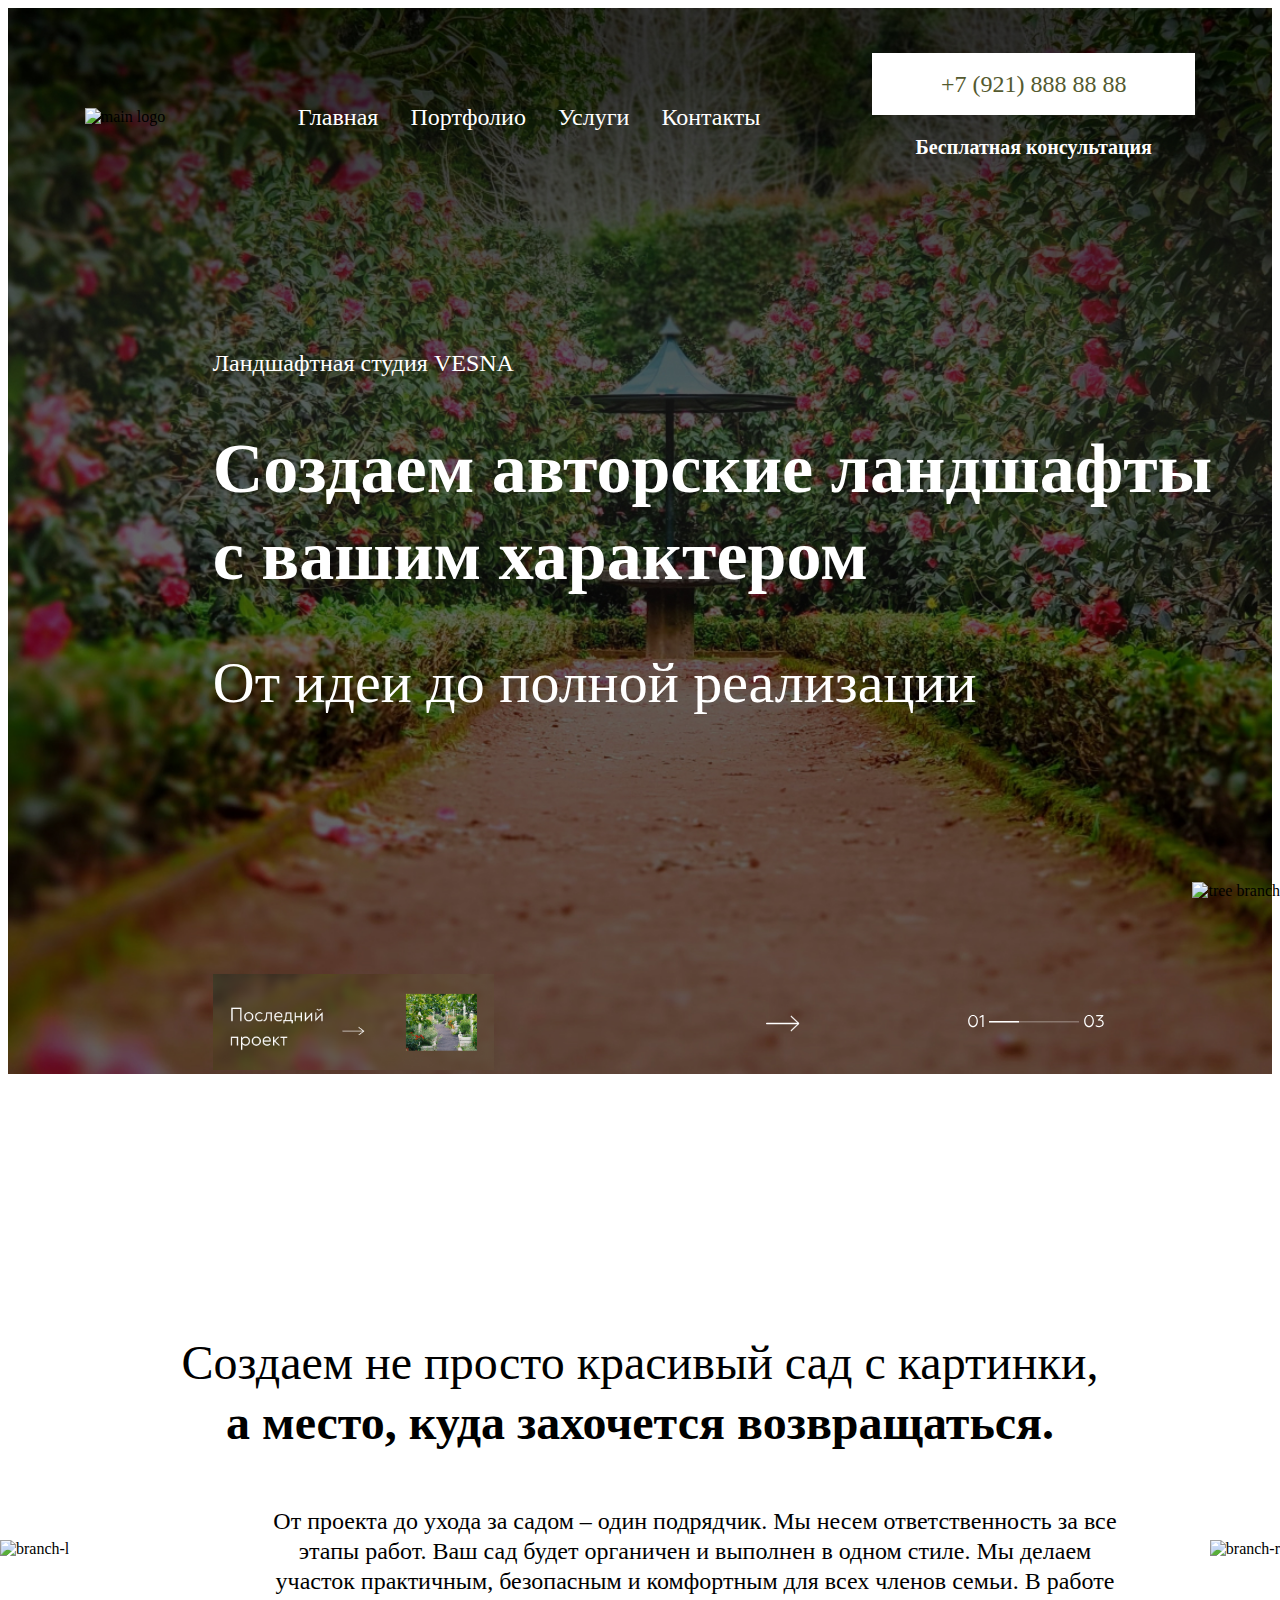
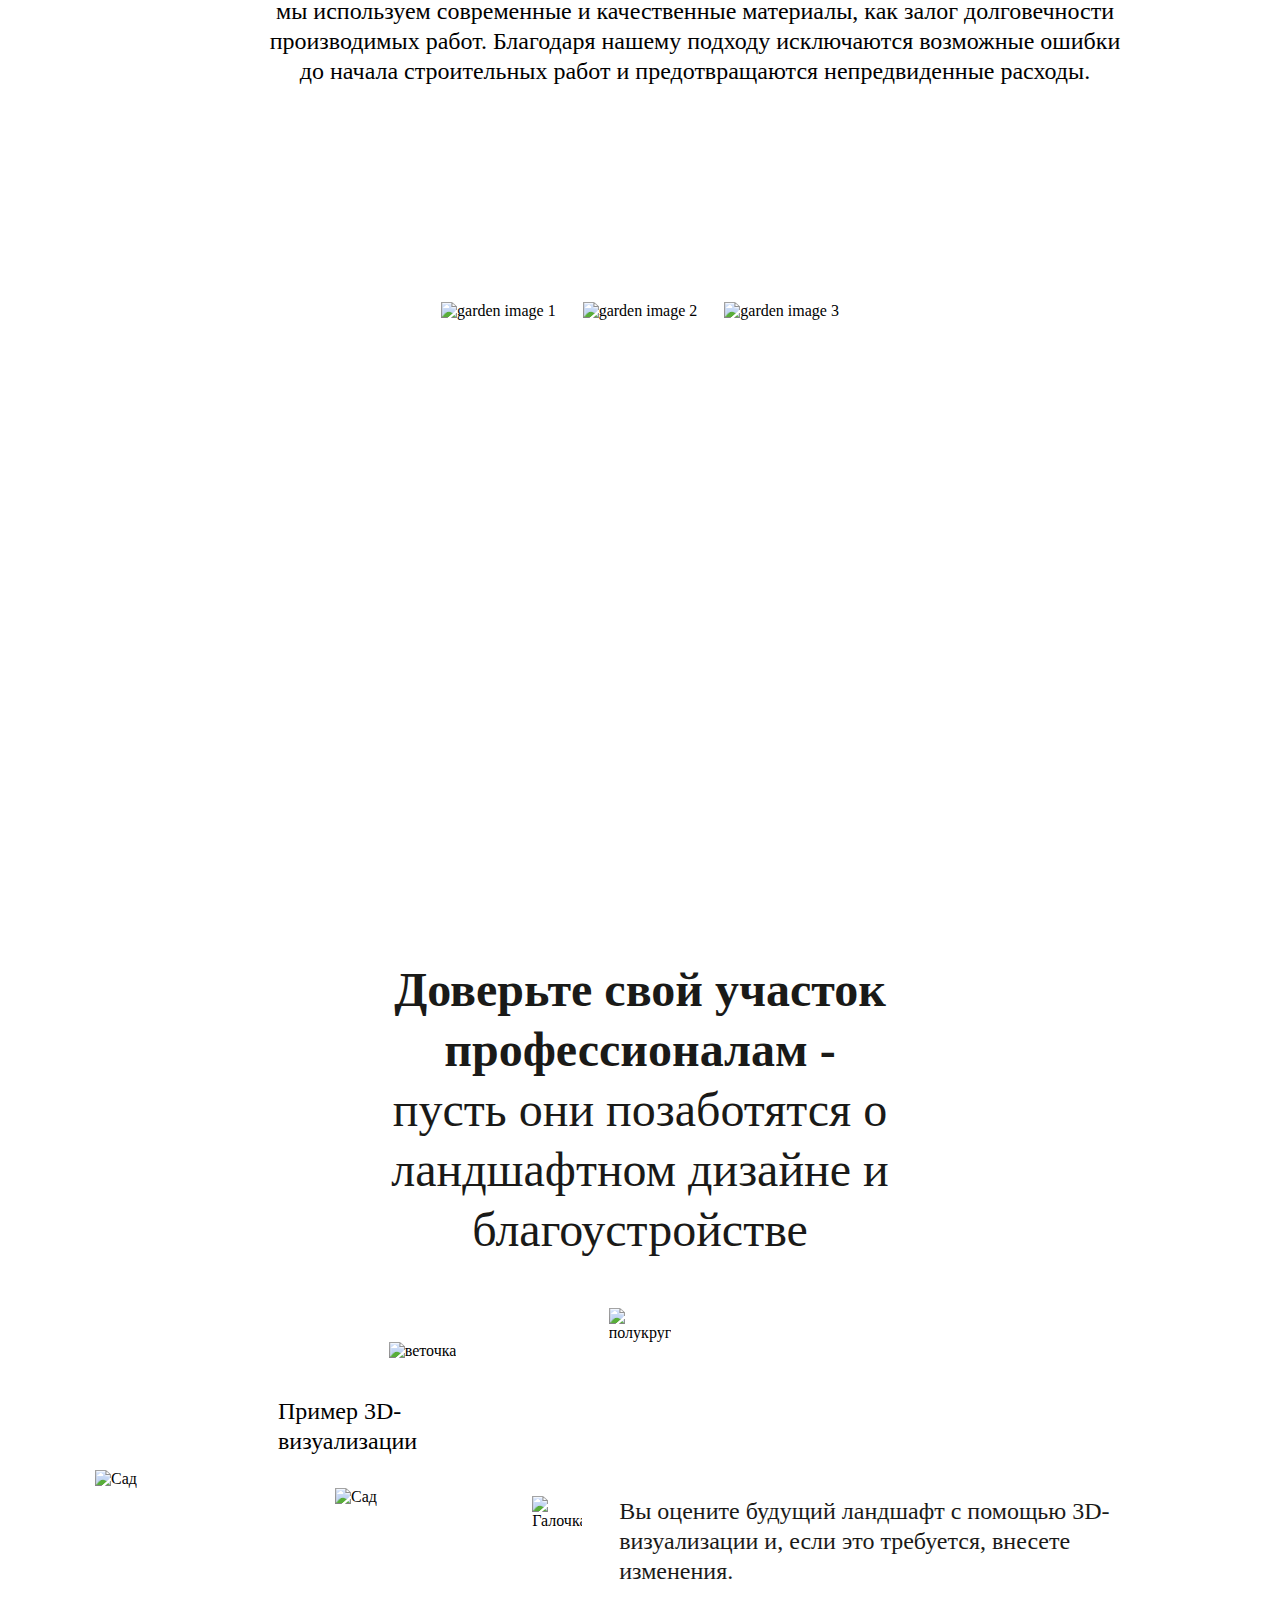
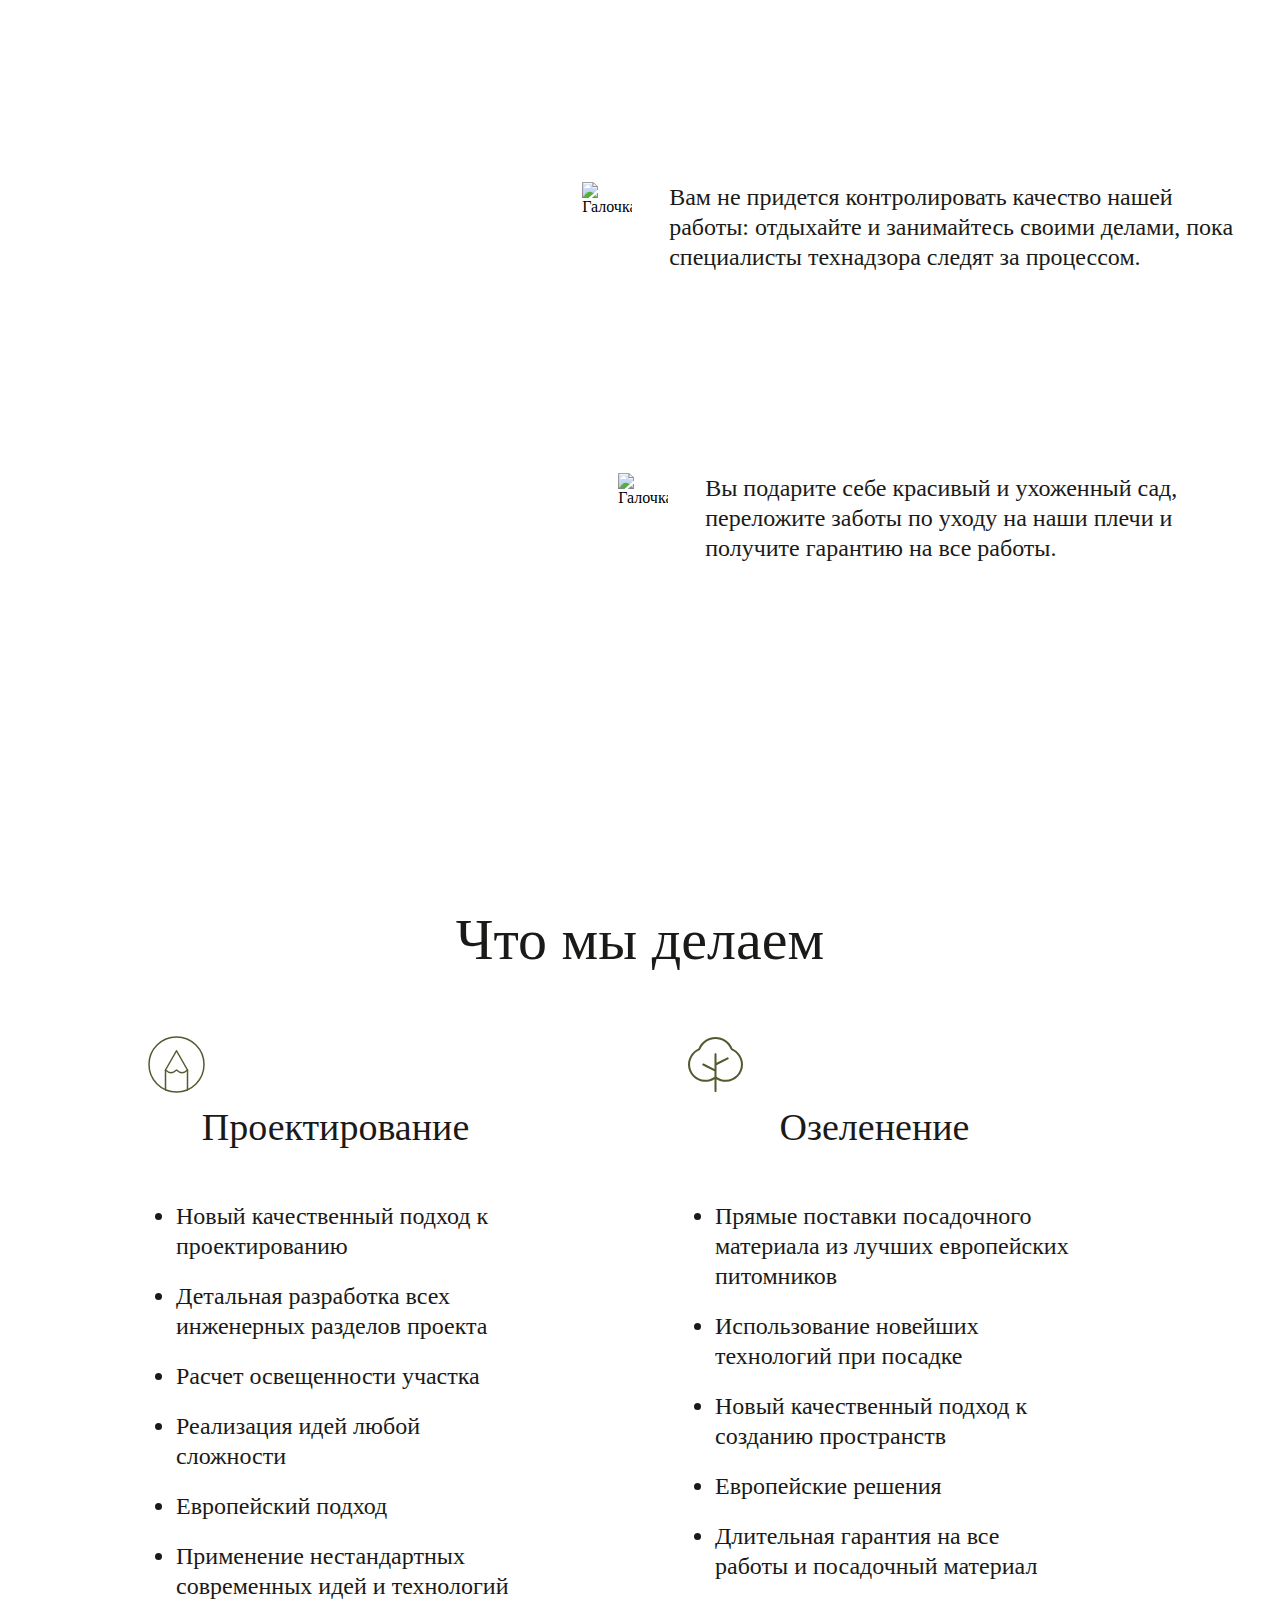
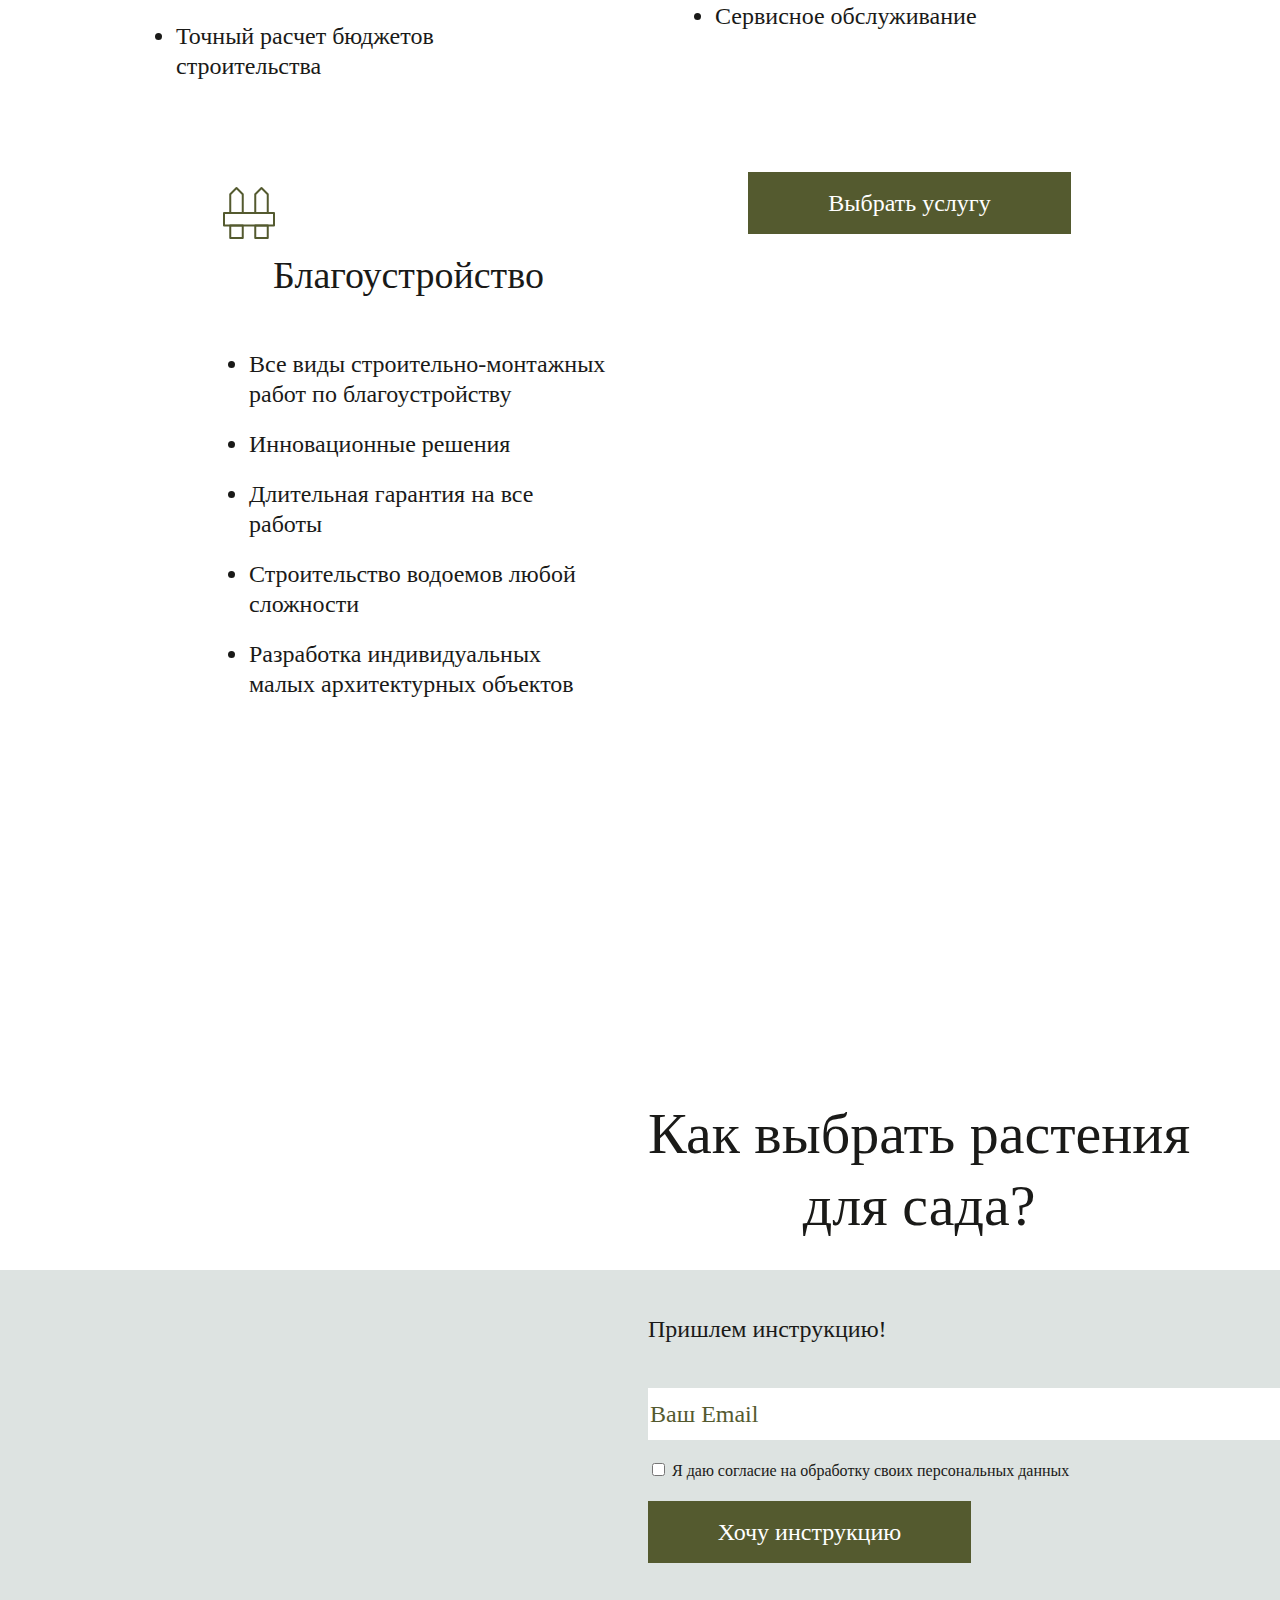
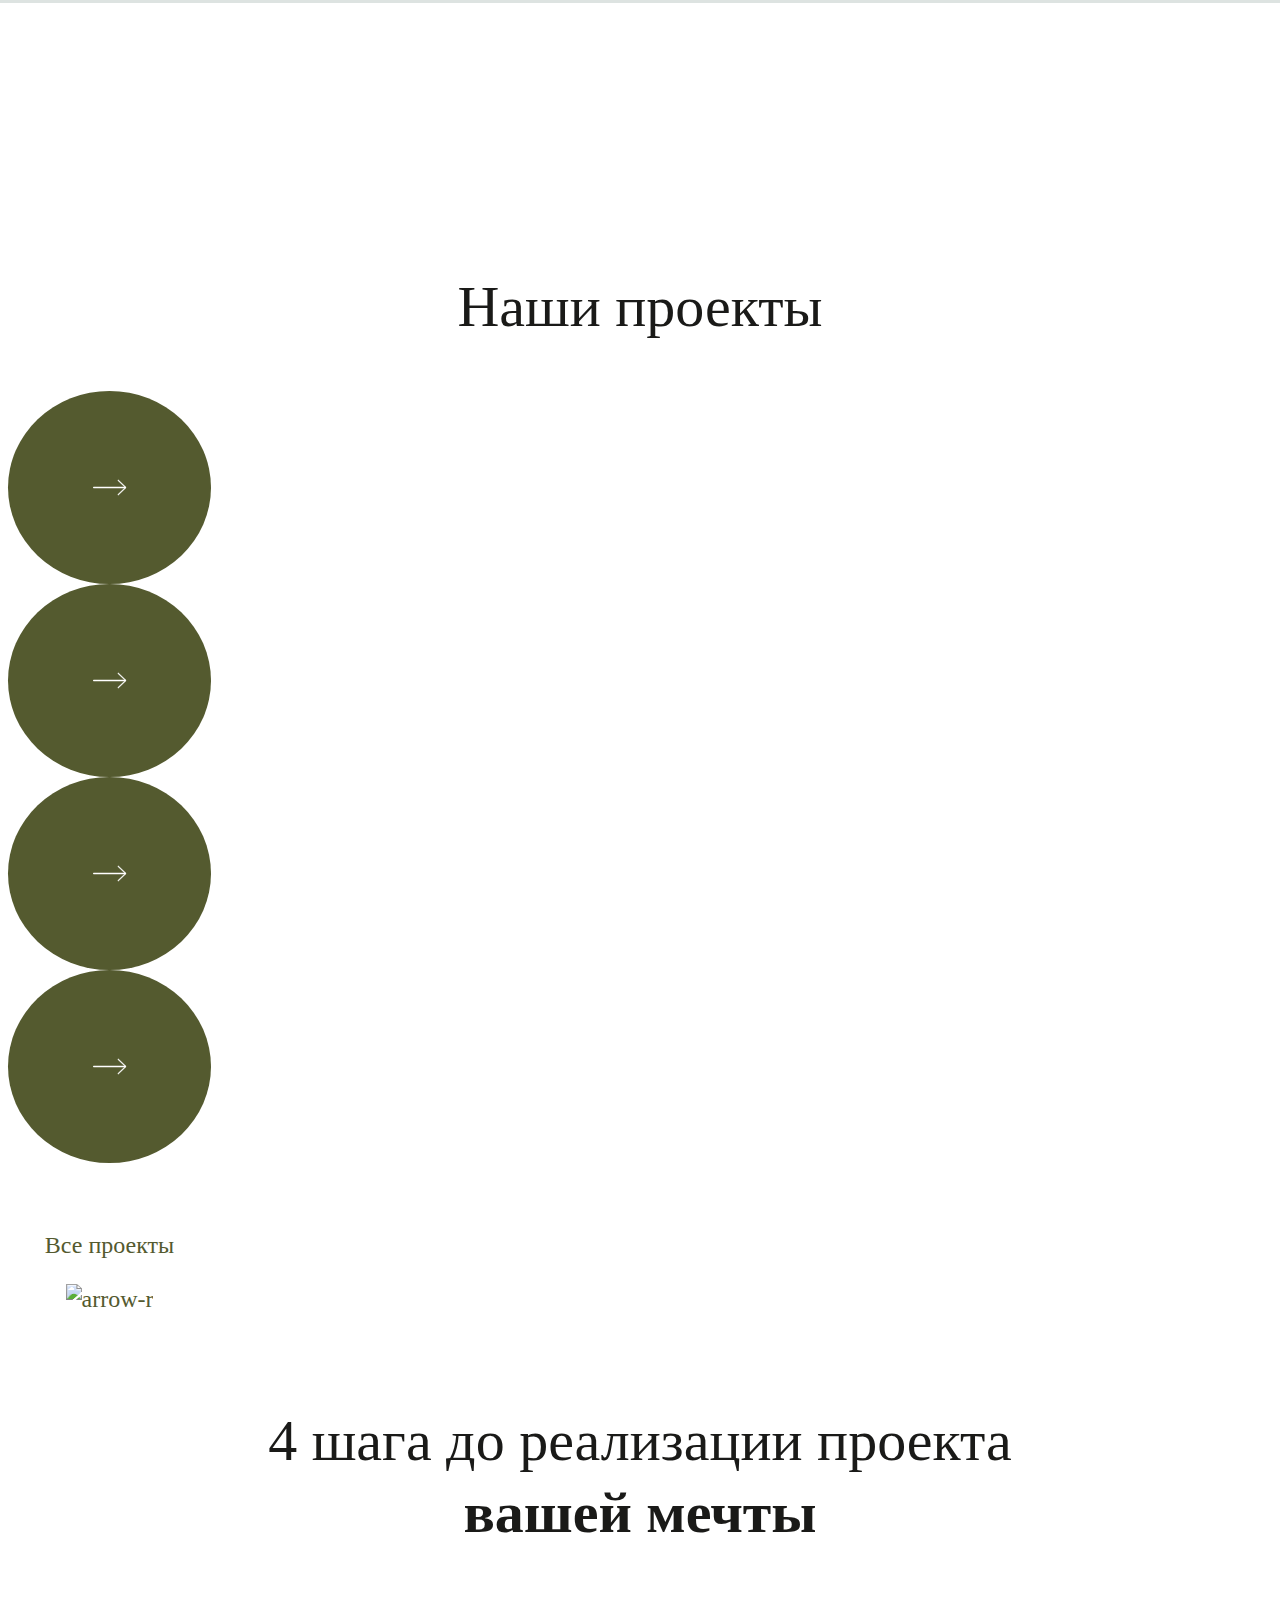
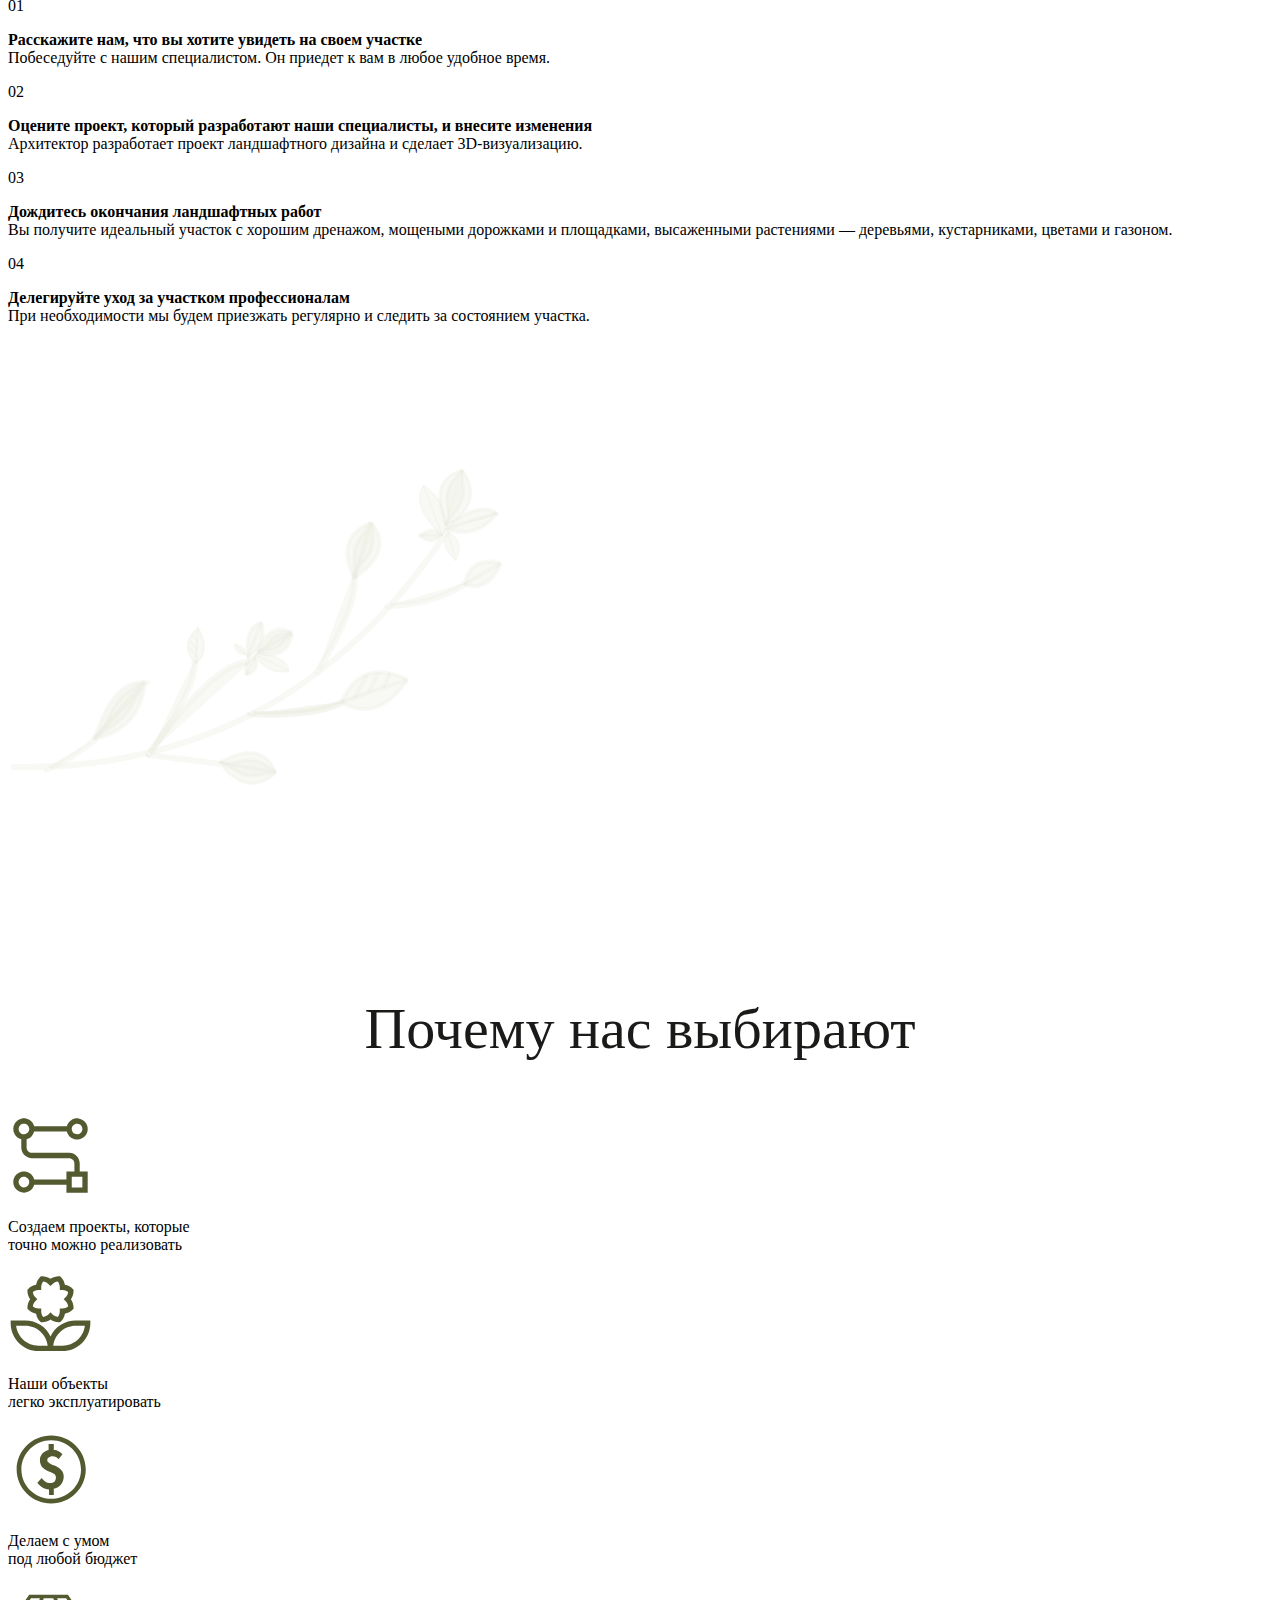
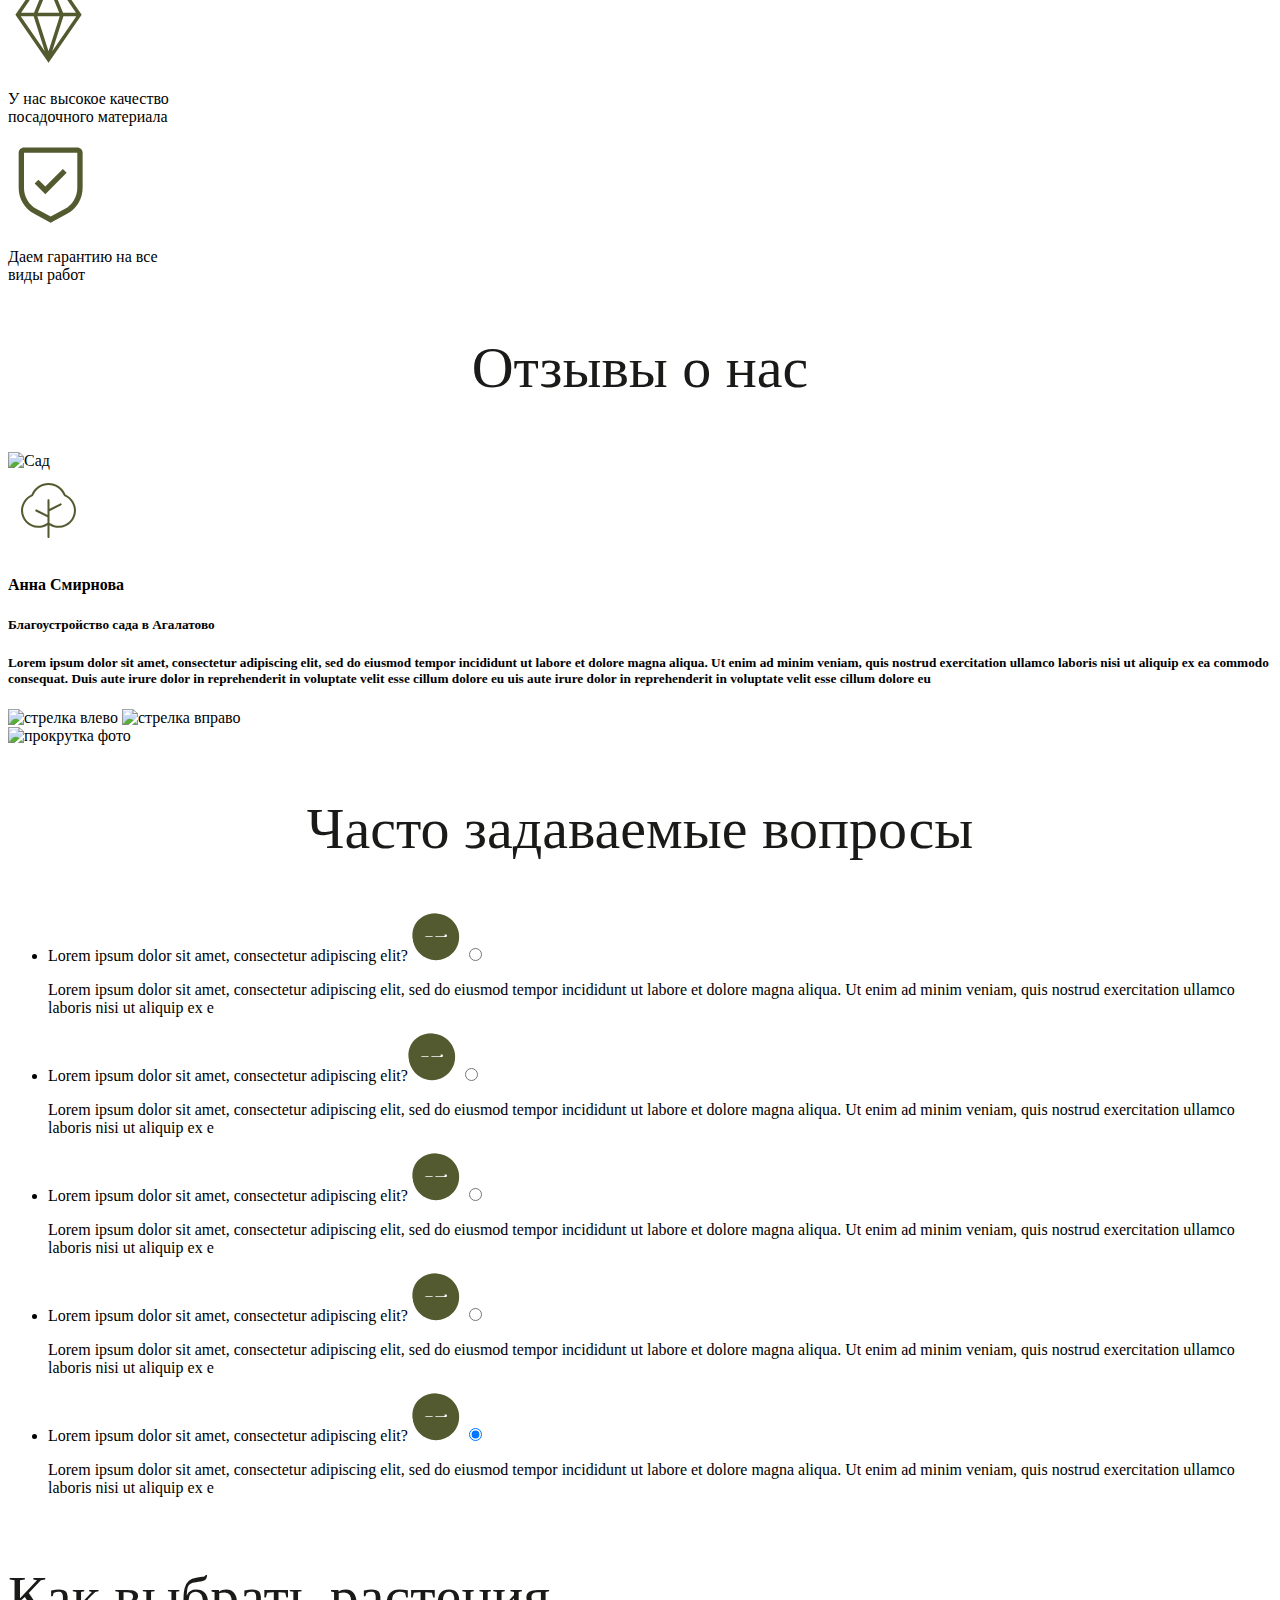
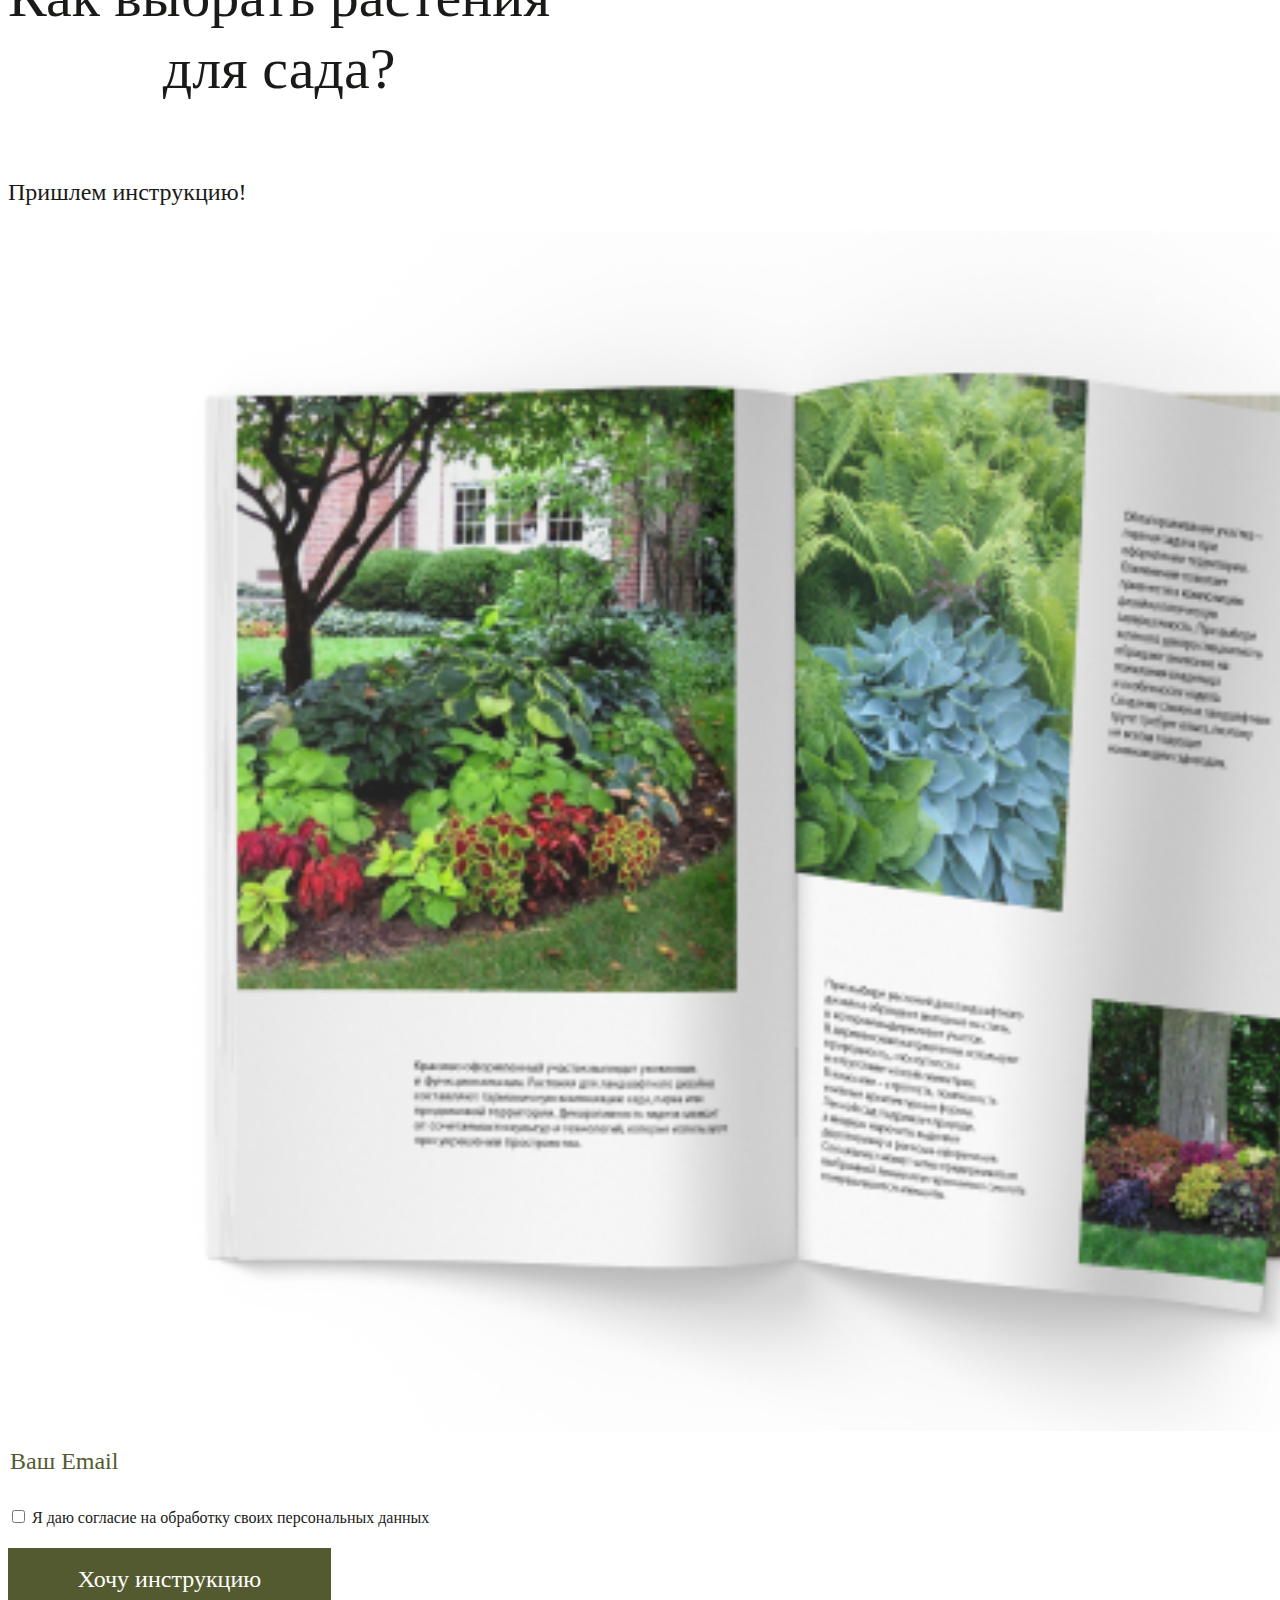
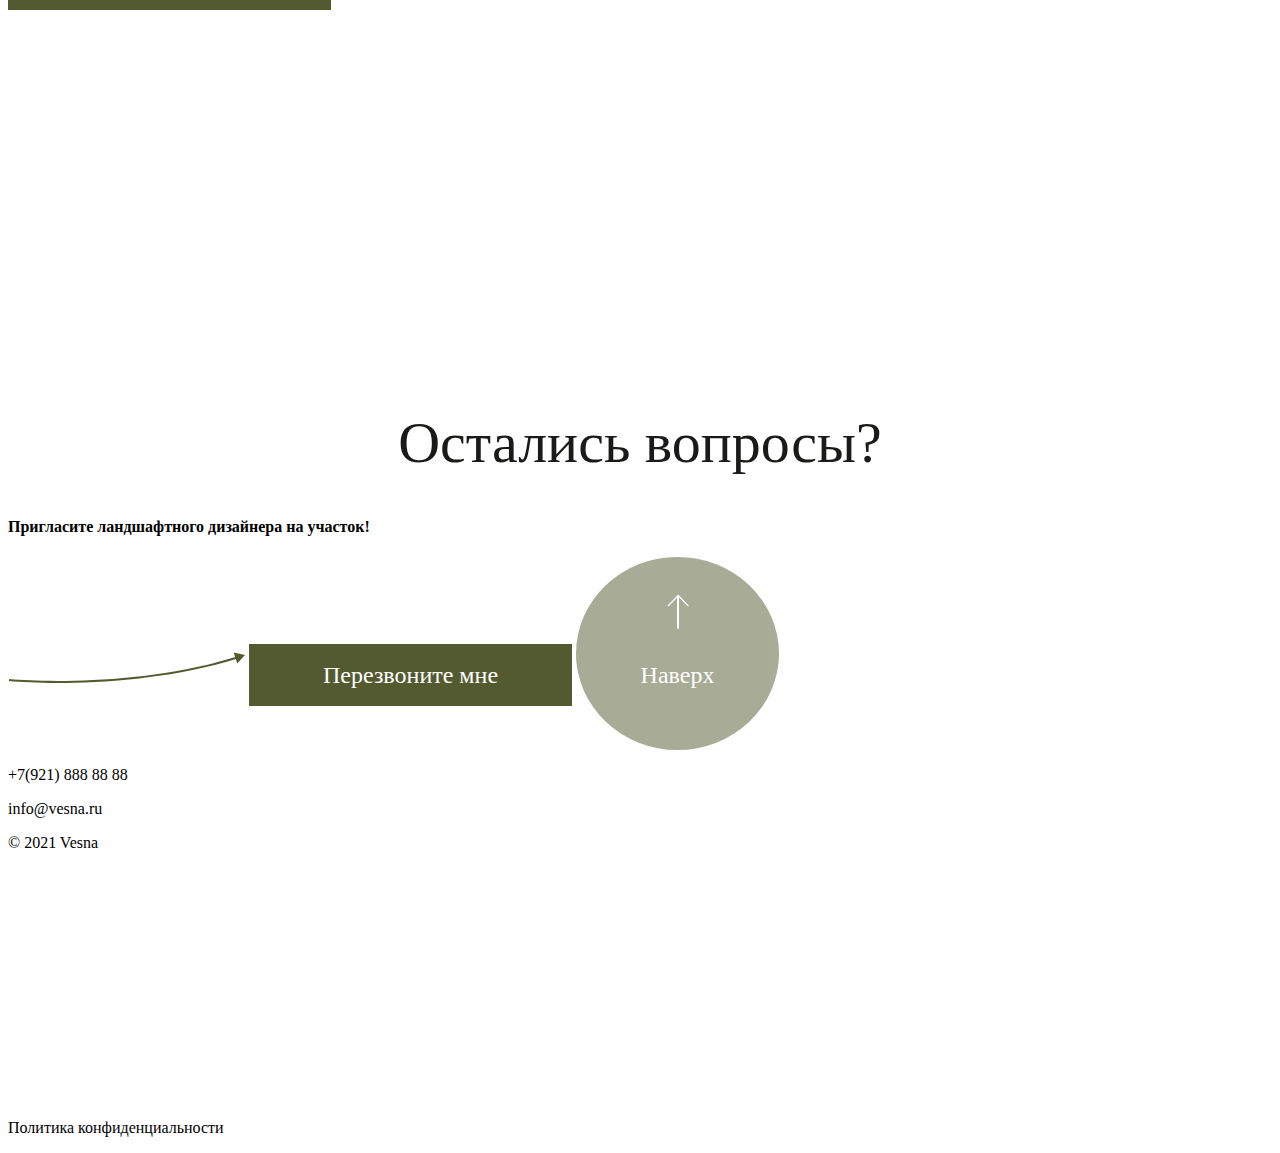
==== commit ad034148: "Merge branch 'main' of https://github.com/taorkon/vesna-project" ====
--- a/index.html
+++ b/index.html
@@ -281,15 +281,45 @@
     <!--Переиспользуем title, button button--shape button--color, arrow-r-->
     <section class="designes screen">
       <div class="designes__container">
-        <h2 class="title">Наши проекты</h2>
+        <div class="designes__title-holder">
+          <h2 class="title">Наши проекты</h2>
+        </div>
         <div class="designes__image">
-          <img src="./assets/images/designes__img1.jpg" alt="picture1" class="designes__img" />
-          <img src="./assets/images/designes__img2.jpg" alt="picture2" class="designes__img" />
-          <img src="./assets/images/designes__img3.jpg" alt="picture3" class="designes__img" />
-          <img src="./assets/images/designes__img4.jpg" alt="picture4" class="designes__img" />
+
+          <!--<img src="assets/images/designes__img1.jpg" alt="" class="designes__img">-->
+
+          <div class="designes__image-container1">
+            <button class="button button--shape button-mobile">
+              <img class="arrow-light-mobile" src="assets/images/arrow-r-light.svg" alt="arrow-light-mobile"></button>
+          </div>
+
+          <!--<img src="assets/images/designes__img2.jpg" alt="" class="designes__img">-->
+
+          <div class="designes__image-container2">
+            <button class=" button button--shape button-mobile">
+              <img class="arrow-light-mobile" src="assets/images/arrow-r-light.svg" alt="arrow-light-mobile"></button>
+          </div>
+
+          <!--<img src="assets/images/designes__img3.jpg" alt="" class="designes__img">-->
+
+          <div class="designes__image-container3">
+            <button class="button button--shape button-mobile"><img class="arrow-light-mobile"
+                src="assets/images/arrow-r-light.svg" alt="arrow-light-mobile"></button>
+          </div>
+
+          <!--<img src="assets/images/designes__img4.jpg" alt="" class="designes__img">-->
+
+          <div class="designes__image-container4">
+            <button class="button button--shape button-mobile"><img class="arrow-light-mobile"
+                src="assets/images/arrow-r-light.svg" alt="arrow-light-mobile"></button>
+          </div>
+
 
           <button class="button button--shape button--light">
-            <h5 class="button__text">Все проекты</h5> <img src="assets/images/arrow-r.svg" alt="" class="arrow-r">
+            <div class="designes__button-text">
+              <p class="button__text">Все проекты</p>
+            </div>
+            <img src="assets/images/arrow-r.svg" alt="arrow-r" class="arrow-r">
           </button>
         </div>
 
@@ -338,7 +368,7 @@
             состоянием участка.
           </p>
         </div>
-        <img class="dream__image round-logo" src="./assets/images/round-logo.svg" alt="">
+        <img class="dream__image round-logo" src="assets/images/round-logo.svg" alt="round-logo">
       </div>
     </section>
     <!--Аня-->
@@ -351,29 +381,29 @@
 
         <div class="privilege__up">
           <div class="privilege__part">
-            <img class="privilege__image way-logo" src="./assets/images/way-logo.svg" alt="" />
+            <img class="privilege__image way-logo" src="assets/images/way-logo.svg" alt="way-logo" />
             <p class="privilege__text">
               Создаем проекты, которые<br> точно можно реализовать
             </p>
           </div>
           <div class="privilege__part">
-            <img class="privilege__image flower-logo" src="./assets/images/flower-logo.svg" alt="" />
+            <img class="privilege__image flower-logo" src="assets/images/flower-logo.svg" alt="flower-logo" />
             <p class="privilege__text">Наши объекты<br> легко эксплуатировать</p>
           </div>
           <div class="privilege__part">
-            <img class="privilege__image money-logo" src="./assets/images/money-logo.svg" alt="" />
+            <img class="privilege__image money-logo" src="assets/images/money-logo.svg" alt="money-logo" />
             <p class="privilege__text">Делаем с умом<br> под любой бюджет</p>
           </div>
         </div>
         <div class="privilege__down">
           <div class="privilege__part">
-            <img class="privilege__image stone-logo" src="./assets/images/stone-logo.svg" alt="" />
+            <img class="privilege__image stone-logo" src="assets/images/stone-logo.svg" alt="stone-logo" />
             <p class="privilege__text">
               У нас высокое качество<br> посадочного материала
             </p>
           </div>
           <div class="privilege__part">
-            <img class="privilege__image shield-logo" src="./assets/images/shield-logo.svg" alt="" />
+            <img class="privilege__image shield-logo" src="assets/images/shield-logo.svg" alt="shield-logo" />
             <p class="privilege__text">Даем гарантию на все<br> виды работ</p>
           </div>
         </div>
--- a/assets/styles/css/styles.css
+++ b/assets/styles/css/styles.css
@@ -603,33 +603,68 @@
   .instruction .get-instruction-mobile .button {
     width: 94vw;
   }
+  
+.designes {
+  /*&__designes__img {
+      width: 45%;
+      height: 45%;
+  }*/
 }
 .designes__container {
   position: relative;
-  max-width: 1920px;
-  height: 1070px;
+  /*height: 1070px;*/
   margin: 65px auto;
   display: flex;
-  flex-direction: column;
+  flex-wrap: wrap;
+  max-width: 100%;
+  justify-content: center;
+  align-items: center;
+}
+.designes__title-holder {
+  display: flex;
   justify-content: center;
   align-items: center;
 }
 .designes__image {
   display: flex;
   justify-content: center;
-  flex-flow: row wrap;
-  align-content: space-between;
+  /*flex-direction: column;*/
+  flex-wrap: wrap;
+  /*flex-flow: row wrap;*/
+  align-content: center;
   gap: 5px;
-}
-.designes__img {
-  width: 49%;
-  height: 50%;
+  width: 100%;
+}
+.designes__image-container1, .designes__image-container2, .designes__image-container3, .designes__image-container4 {
+  background-position: center;
+  background-repeat: no-repeat;
+  background-size: cover;
+  display: flex;
+  width: 45%;
+  height: 350px;
+  justify-content: center;
+  align-items: center;
+}
+.designes__image-container1 {
+  background-image: url("../../images/designes__img1.jpg");
+}
+.designes__image-container2 {
+  background-image: url("../../images/designes__img2.jpg");
+}
+.designes__image-container3 {
+  background-image: url("../../images/designes__img3.jpg");
+}
+.designes__image-container4 {
+  background-image: url("../../images/designes__img4.jpg");
+}
+.designes .button-mobile {
+  display: none;
 }
 .designes .button {
   position: absolute;
-  top: 53%;
-  left: calc(50% - 96px);
+  left: calc(50% - 97.5px);
   padding: 0;
+  top: 52%;
 }
 .designes .button .button__text {
   font-family: "Noah";
@@ -638,6 +673,63 @@
   font-size: 24px;
   line-height: 30px;
   text-align: center;
+}
+@media screen and (max-width: 320px) {
+  .designes__container {
+    margin: 0 auto;
+    max-width: 100%;
+  }
+  .designes__image {
+    max-width: 100%;
+  }
+  .designes__title-holder {
+    font-family: "Noah";
+    font-style: normal;
+    font-weight: 400;
+    font-size: 24px;
+    line-height: 30px;
+  }
+  .designes__image-container1, .designes__image-container2, .designes__image-container3, .designes__image-container4 {
+    width: 100%;
+    height: 180px;
+    justify-content: end;
+    align-items: end;
+    margin: 5px;
+  }
+  .designes .button {
+    position: relative;
+    top: 0;
+    left: 0;
+    background-color: #545A2F;
+  }
+  .designes .button .designes__button-text {
+    display: flex;
+    align-items: center;
+    justify-content: center;
+  }
+  .designes .button .button__text {
+    color: #fff;
+  }
+  .designes .arrow-r {
+    display: none;
+  }
+  .designes .button--shape {
+    width: 311px;
+    height: 60px;
+    border-radius: 0;
+  }
+  .designes .button-mobile {
+    display: flex;
+    border-radius: 50%;
+    width: 75px;
+    height: 75px;
+    background-color: rgba(255, 255, 255, 0.5);
+    align-items: center;
+    justify-content: center;
+  }
+  .designes .arrow-light-mobile {
+    display: flex;
+  }
 }
 
 .dream {
@@ -646,6 +738,7 @@
   display: flex;
   flex-direction: column;
   align-items: center;
+  justify-content: center;
 }
 .dream__container {
   display: flex;
@@ -654,11 +747,17 @@
   justify-content: space-around;
   align-items: center;
 }
+.dream__title-holder {
+  display: flex;
+  justify-content: center;
+  align-items: center;
+}
 .dream__item {
   display: flex;
   align-items: center;
   justify-content: space-between;
   gap: 20px;
+  width: 600px;
 }
 .dream__number {
   padding-right: 35px;
@@ -670,7 +769,7 @@
   color: #545A2F;
 }
 .dream__text {
-  width: 600px;
+  /*width: 530px;*/
   font-family: "Noah";
   font-style: normal;
   font-weight: 400;
@@ -682,6 +781,37 @@
   position: absolute;
   z-index: -1;
 }
+@media screen and (max-width: 320px) {
+  .dream__title-holder {
+    font-family: "Noah";
+    font-style: normal;
+    font-weight: 400;
+    font-size: 24px;
+    line-height: 30px;
+  }
+  .dream__item {
+    flex-direction: column;
+    gap: 0px;
+    width: 320px;
+  }
+  .dream__image {
+    display: none;
+  }
+  .dream__text {
+    font-family: "Noah";
+    font-style: normal;
+    font-weight: 400;
+    font-size: 16px;
+    line-height: 20px;
+  }
+  .dream__number {
+    font-family: "Marck Script";
+    font-style: normal;
+    font-weight: 400;
+    font-size: 64px;
+    line-height: 80px;
+  }
+}
 
 .privilege__container {
   padding-top: 75px;
@@ -691,23 +821,36 @@
   align-items: center;
   background-color: #DDE3E1;
 }
+.privilege__titleholder {
+  display: flex;
+  align-items: center;
+  justify-content: center;
+}
 .privilege__up {
   margin-top: 110px;
   display: flex;
   justify-content: space-between;
-  align-items: center;
-  gap: 300px;
+  flex-wrap: wrap;
+  align-items: center;
+  gap: 250px;
 }
 .privilege__down {
   margin-top: 130px;
   margin-bottom: 110px;
   display: flex;
+  flex-wrap: wrap;
   justify-content: space-between;
   align-items: center;
-  gap: 620px;
+  gap: 500px;
+}
+.privilege__part {
+  display: flex;
+  flex-direction: column;
+  align-items: center;
+  gap: 10px;
 }
 .privilege__image {
-  width: 90px;
+  width: 74px;
 }
 .privilege__text {
   font-family: "Noah";
@@ -716,6 +859,44 @@
   font-size: 24px;
   line-height: 30px;
   color: #1A1A18;
+}
+@media screen and (max-width: 320px) {
+  .privilege__container {
+    padding-top: 0px;
+    align-items: stretch;
+  }
+  .privilege__titleholder {
+    font-family: "Noah";
+    font-style: normal;
+    font-weight: 400;
+    font-size: 24px;
+    line-height: 30px;
+    width: 235px;
+  }
+  .privilege__up {
+    margin-bottom: 50px;
+  }
+  .privilege__up, .privilege__down {
+    flex-direction: column;
+    gap: 100px;
+    align-items: stretch;
+    justify-content: flex-start;
+    margin-top: 50px;
+  }
+  .privilege__part {
+    flex-direction: row;
+    align-items: stretch;
+  }
+  .privilege__image {
+    width: 34px;
+  }
+  .privilege__text {
+    font-family: "Noah";
+    font-style: normal;
+    font-weight: 400;
+    font-size: 16px;
+    line-height: 20px;
+  }
 }
 
 .feedback {
